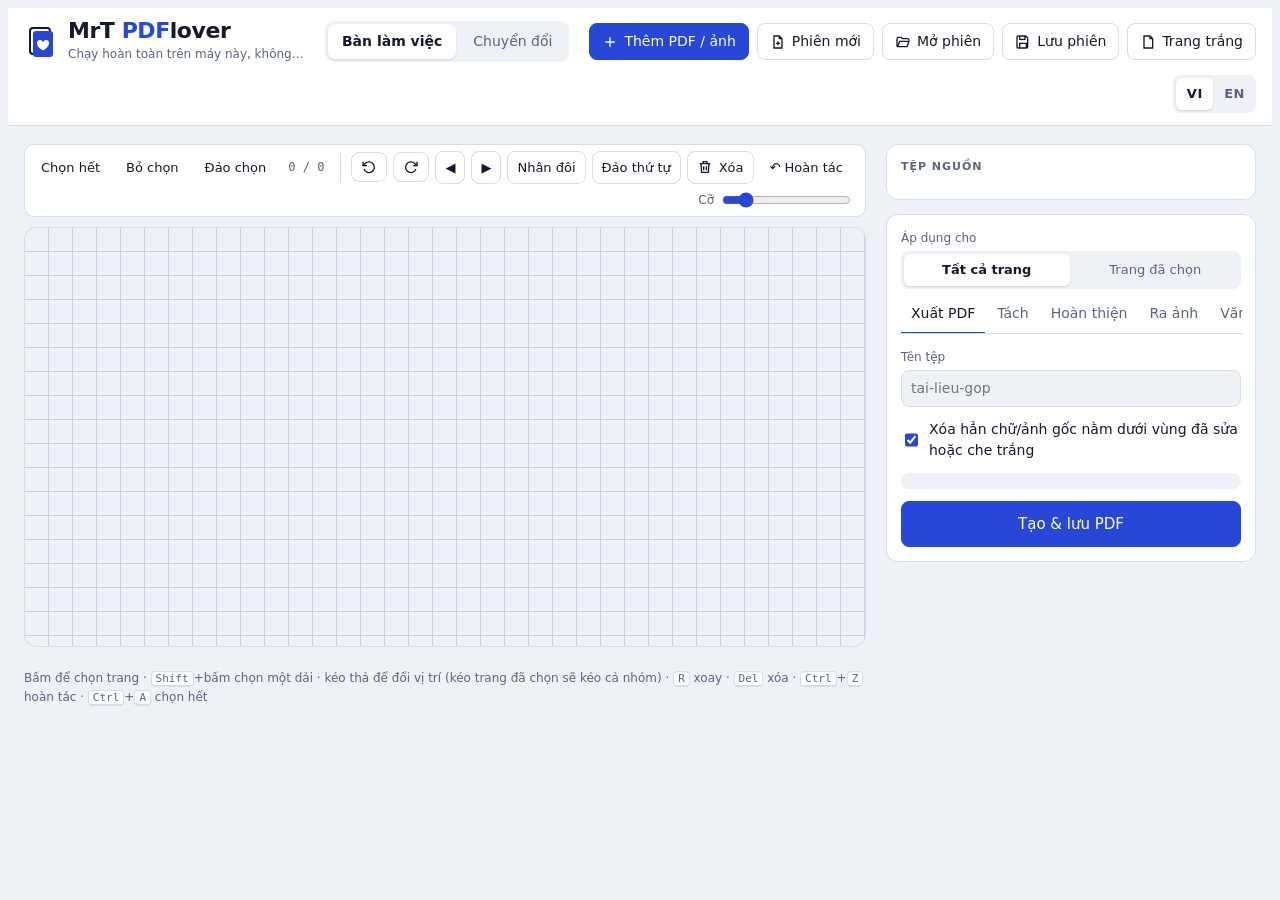
==== src/app.src.html @ eec44288 "1st release" ====
<title>MrT PDFlover</title>
<link rel="stylesheet" href="lib/ui-fonts.css">
<script src="lib/pdf-lib.min.js"></script>
<script src="lib/pdf.min.js"></script>
<script src="lib/pdf.worker.min.js"></script>
<script src="lib/jszip.min.js"></script>
<style>
/* Layout: header bar · "cutting mat" workspace of page sheets (left) · tool panel (right, stacks below on phones) */
:root{
  --paper:#eef1f6; --surface:#ffffff; --ink:#141a2b; --muted:#5b6580; --line:#d6dce8; --mat:#c9d1e0;
  --accent:#2747d6; --accent-ink:#ffffff; --accent-soft:#e3e8fc; --select:#e8960c; --danger:#c3392c; --ok:#1f8a5b;
  --f-display:"Bricolage Grotesque","IBM Plex Sans",system-ui,sans-serif;
  --f-body:"IBM Plex Sans",system-ui,-apple-system,"Segoe UI",Roboto,sans-serif;
  --f-mono:"IBM Plex Mono",ui-monospace,Menlo,Consolas,monospace;
  --cw:160px;
}
@media (prefers-color-scheme: dark){:root:not([data-theme="light"]){
  --paper:#0e1220; --surface:#161c2d; --ink:#e5e9f3; --muted:#8e98b3; --line:#283149; --mat:#222a40;
  --accent:#7f95ff; --accent-ink:#0e1220; --accent-soft:#1f2950; --select:#f4b13e; --danger:#ff7a6b; --ok:#5fd19b; color-scheme:dark}}
:root[data-theme="dark"]{
  --paper:#0e1220; --surface:#161c2d; --ink:#e5e9f3; --muted:#8e98b3; --line:#283149; --mat:#222a40;
  --accent:#7f95ff; --accent-ink:#0e1220; --accent-soft:#1f2950; --select:#f4b13e; --danger:#ff7a6b; --ok:#5fd19b; color-scheme:dark}

*{box-sizing:border-box}
[hidden]{display:none!important}
body{background:var(--paper);color:var(--ink);font-family:var(--f-body);font-size:14px;line-height:1.5}
button,input,select,textarea{font:inherit;color:inherit}
body{-webkit-user-select:none;user-select:none}
input,textarea,[contenteditable]:not([contenteditable="false"]){-webkit-user-select:text;user-select:text}
img,svg{-webkit-user-drag:none}
.lang{display:inline-grid;grid-template-columns:auto auto;flex:none;margin-left:auto}
.lang button{border:0;background:transparent;border-radius:6px;padding:4px 10px;cursor:pointer;font-weight:600;font-size:12px;letter-spacing:.04em;color:var(--muted)}
.vlang{font-size:12px;font-weight:700;letter-spacing:.04em;min-width:34px}
:focus-visible{outline:2px solid var(--accent);outline-offset:2px}

.wrap{padding-left:max(16px,env(safe-area-inset-left,0px));padding-right:max(16px,env(safe-area-inset-right,0px))}
header.top{border-bottom:1px solid var(--line);background:var(--surface)}
header.top .wrap{display:flex;align-items:center;gap:12px 20px;flex-wrap:wrap;padding-block:12px}
.brand{display:flex;align-items:center;gap:10px;margin-right:auto;min-width:0;flex:1 1 200px}
.brand>div{min-width:0}
.brand svg{flex:none}
.brand h1{font-family:var(--f-display);font-weight:800;font-size:22px;letter-spacing:-.02em;margin:0;line-height:1}
.brand h1 span{color:var(--accent)}
.brand small{display:block;white-space:nowrap;overflow:hidden;text-overflow:ellipsis;font-size:12px;color:var(--muted);font-weight:400;letter-spacing:0;margin-top:3px;font-family:var(--f-body)}
.hdr-actions{display:flex;gap:8px;flex-wrap:wrap}

.btn{display:inline-flex;align-items:center;gap:6px;border:1px solid var(--line);background:var(--surface);border-radius:8px;padding:7px 12px;cursor:pointer;font-weight:500;white-space:nowrap}
.btn:hover:not(:disabled){border-color:var(--accent);color:var(--accent)}
.btn:disabled{opacity:.45;cursor:not-allowed}
.btn.primary{background:var(--accent);color:var(--accent-ink);border-color:var(--accent)}
.btn.primary:hover:not(:disabled){color:var(--accent-ink);filter:brightness(1.08)}
#btn-save.dirty{border-color:var(--select)}
#btn-save.dirty::after{content:"";width:7px;height:7px;border-radius:50%;background:var(--select);margin-left:2px}
.btn.big{padding:11px 16px;font-size:15px;width:100%;justify-content:center}
.btn.ghost{border-color:transparent;background:transparent}
.btn.danger:hover:not(:disabled){border-color:var(--danger);color:var(--danger)}
.btn svg{width:16px;height:16px;flex:none}

main.app{display:grid;grid-template-columns:minmax(0,1fr) 370px;gap:20px;padding-block:18px 40px;align-items:start}
@media (max-width:900px){main.app{grid-template-columns:minmax(0,1fr)}}

/* workspace */
.bench{min-width:0;display:flex;flex-direction:column;gap:10px}
.toolbar{display:flex;flex-wrap:wrap;gap:6px;align-items:center;background:var(--surface);border:1px solid var(--line);border-radius:10px;padding:6px}
.toolbar .sep{width:1px;align-self:stretch;background:var(--line);margin:2px 4px}
.toolbar .btn{padding:6px 9px;font-size:13px}
.toolbar .count{font-family:var(--f-mono);font-size:12px;color:var(--muted);padding:0 6px;font-variant-numeric:tabular-nums}
.zoom{display:flex;align-items:center;gap:6px;margin-left:auto;color:var(--muted);font-size:12px;padding-right:6px}
.zoom input{width:90px;accent-color:var(--accent)}

.mat{position:relative;border-radius:12px;border:1px solid var(--line);min-height:420px;padding:16px;
  background-color:var(--paper);
  background-image:linear-gradient(var(--mat) 1px,transparent 1px),linear-gradient(90deg,var(--mat) 1px,transparent 1px);
  background-size:24px 24px;background-position:-1px -1px}
.mat.files-over{outline:3px dashed var(--accent);outline-offset:-8px}
.grid{display:grid;grid-template-columns:repeat(auto-fill,minmax(var(--cw),1fr));gap:14px}

.card{position:relative;background:var(--surface);border:1px solid var(--line);border-radius:10px;padding:6px 6px 4px;cursor:pointer;user-select:none;-webkit-user-select:none;transition:box-shadow .15s,border-color .15s}
.card:hover{border-color:var(--muted)}
.card.sel{border-color:var(--select);box-shadow:0 0 0 2px var(--select)}
.card.dragging{opacity:.35}
.card.drop-before::before,.card.drop-after::after{content:"";position:absolute;top:4px;bottom:4px;width:4px;border-radius:2px;background:var(--accent)}
.card.drop-before::before{left:-10px}.card.drop-after::after{right:-10px}
.sheet{position:relative;aspect-ratio:1;border-radius:6px;background:color-mix(in srgb,var(--paper) 70%,var(--surface));overflow:hidden}
.sheet img{position:absolute;inset:8px;width:calc(100% - 16px);height:calc(100% - 16px);object-fit:contain;filter:drop-shadow(0 1px 3px rgba(10,20,50,.28));transition:transform .2s}
.card.loading .sheet::after{content:"";position:absolute;inset:22% 28%;border-radius:3px;background:var(--line);animation:pulse 1.2s ease-in-out infinite}
@keyframes pulse{50%{opacity:.4}}
.meta{display:flex;align-items:center;justify-content:space-between;gap:6px;padding:5px 2px 1px;font-size:12px}
.pos{font-family:var(--f-mono);font-weight:500;font-variant-numeric:tabular-nums}
.srcref{display:flex;align-items:center;gap:5px;color:var(--muted);font-family:var(--f-mono);font-size:11px;min-width:0}
.srcref i{width:8px;height:8px;border-radius:2px;flex:none}
.rotbadge{font-family:var(--f-mono);font-size:10px;color:var(--accent);margin-left:2px}
.check{position:absolute;bottom:36px;left:10px;width:20px;height:20px;border-radius:5px;border:1.5px solid var(--muted);background:var(--surface);display:grid;place-items:center;opacity:0;transition:opacity .12s}
.card:hover .check,.card.sel .check,.grid.has-sel .check{opacity:1}
.card.sel .check{background:var(--select);border-color:var(--select)}
.card.sel .check::after{content:"";width:9px;height:5px;border:2px solid #fff;border-top:0;border-right:0;transform:translateY(-1px) rotate(-45deg)}
.tools{position:absolute;top:10px;right:10px;display:flex;gap:3px;opacity:0;transition:opacity .12s}
.card:hover .tools,.card:focus-within .tools{opacity:1}
@media (hover:none){.tools{opacity:1}.check{opacity:1}}
.tools button{width:25px;height:25px;border-radius:6px;border:1px solid var(--line);background:var(--surface);display:grid;place-items:center;cursor:pointer;padding:0}
.tools button:hover{color:var(--accent);border-color:var(--accent)}
.tools button.del:hover{color:var(--danger);border-color:var(--danger)}
.tools svg{width:14px;height:14px}

.empty{display:grid;place-items:center;text-align:center;min-height:380px;color:var(--muted)}
.empty h2{font-family:var(--f-display);font-weight:800;color:var(--ink);font-size:24px;margin:10px 0 4px;text-wrap:balance}
.empty p{margin:0 0 14px;max-width:44ch}

.notice{display:flex;gap:10px;align-items:center;flex-wrap:wrap;background:var(--accent-soft);border-radius:10px;padding:8px 12px;font-size:13px}
.notice b{font-weight:600}
.hint{font-size:12px;color:var(--muted)}
.hint kbd{font-family:var(--f-mono);font-size:11px;border:1px solid var(--line);border-bottom-width:2px;border-radius:4px;padding:0 4px;background:var(--surface)}

/* panel */
.panel{position:sticky;top:calc(env(safe-area-inset-top,0px) + 12px);display:flex;flex-direction:column;gap:14px;min-width:0}
@media (max-width:900px){.panel{position:static}}
.box{background:var(--surface);border:1px solid var(--line);border-radius:12px;padding:14px;display:flex;flex-direction:column;gap:10px;min-width:0}
.box h3{margin:0;font-size:11px;letter-spacing:.09em;text-transform:uppercase;color:var(--muted);font-weight:600}
.sources{display:flex;flex-direction:column;gap:6px;max-height:220px;overflow:auto}
.srow{display:flex;align-items:center;gap:8px;font-size:13px;min-width:0}
.srow i{width:10px;height:10px;border-radius:3px;flex:none}
.srow .nm{min-width:0;overflow:hidden;text-overflow:ellipsis;white-space:nowrap;flex:1}
.srow .pc{font-family:var(--f-mono);font-size:11px;color:var(--muted);flex:none}
.tag{font-size:10px;font-weight:600;letter-spacing:.04em;text-transform:uppercase;padding:1px 6px;border-radius:99px;background:var(--accent-soft);color:var(--accent);flex:none}
.tag.lock{background:color-mix(in srgb,var(--select) 22%,transparent);color:var(--ink)}
.srow button{border:0;background:transparent;cursor:pointer;color:var(--muted);padding:2px;border-radius:4px;display:grid}
.srow button:hover{color:var(--danger)}
.srow svg{width:14px;height:14px}

.seg{display:grid;grid-template-columns:1fr 1fr;background:var(--paper);border-radius:8px;padding:3px;gap:3px}
.seg button{border:0;background:transparent;border-radius:6px;padding:6px 8px;cursor:pointer;font-size:13px;color:var(--muted);font-variant-numeric:tabular-nums}
.seg button[aria-pressed="true"]{background:var(--surface);color:var(--ink);font-weight:600;box-shadow:0 1px 2px rgba(0,0,0,.12)}
.seg button:disabled{opacity:.45;cursor:not-allowed}

.tabs{display:flex;gap:2px;border-bottom:1px solid var(--line);overflow-x:auto;margin:-4px -2px 0;padding:0 2px;scrollbar-width:none}
.tabs::-webkit-scrollbar{display:none}
.tabs button{border:0;background:transparent;padding:8px 10px;cursor:pointer;color:var(--muted);font-weight:500;border-bottom:2px solid transparent;margin-bottom:-1px;white-space:nowrap}
.tabs button[aria-selected="true"]{color:var(--ink);border-bottom-color:var(--accent)}
.tabpane{display:flex;flex-direction:column;gap:12px;padding-top:4px}
.field{display:flex;flex-direction:column;gap:4px;min-width:0}
.field>label,.lbl{font-size:12px;color:var(--muted);font-weight:500}
.row{display:flex;gap:10px;flex-wrap:wrap}
.row>.field{flex:1 1 120px}
input[type=text],input[type=number],select,textarea{width:100%;border:1px solid var(--line);border-radius:8px;background:var(--paper);padding:7px 9px;min-width:0}
input[type=range]{accent-color:var(--accent);width:100%}
input[type=color]{width:40px;height:34px;border:1px solid var(--line);border-radius:8px;background:var(--paper);padding:2px;cursor:pointer}
textarea{font-family:var(--f-mono);font-size:12px;min-height:180px;resize:vertical}
.chk{display:flex;align-items:center;gap:8px;font-weight:600;cursor:pointer}
.chk input{width:16px;height:16px;accent-color:var(--accent)}
fieldset{border:1px solid var(--line);border-radius:10px;padding:10px 12px 12px;margin:0;display:flex;flex-direction:column;gap:10px;min-width:0}
fieldset[data-off="true"] .dep{opacity:.45;pointer-events:none}
.radios{display:flex;flex-direction:column;gap:6px}
.radios label{display:flex;gap:8px;align-items:center;cursor:pointer}
.radios input{accent-color:var(--accent)}
.summary{font-size:13px;color:var(--muted);background:var(--paper);border-radius:8px;padding:8px 10px}
.summary b{color:var(--ink);font-weight:600;font-variant-numeric:tabular-nums}
.val{font-family:var(--f-mono);font-size:11px;color:var(--ink);float:right}

.progress{display:flex;flex-direction:column;gap:6px}
.bar{height:6px;border-radius:3px;background:var(--paper);overflow:hidden}
.bar>div{height:100%;width:0;background:var(--accent);transition:width .2s}
.progress span{font-size:12px;color:var(--muted)}

.toast{position:fixed;left:50%;bottom:calc(20px + env(safe-area-inset-bottom,0px));transform:translateX(-50%) translateY(20px);background:var(--ink);color:var(--paper);padding:10px 16px;border-radius:10px;font-size:13px;opacity:0;pointer-events:none;transition:.2s;max-width:calc(100% - 32px);z-index:50}
.toast.show{opacity:1;transform:translateX(-50%) translateY(0)}

.modal{position:fixed;inset:0;background:rgba(8,12,24,.5);display:grid;place-items:center;z-index:40;padding:16px}
.modal form,.modal .mbox{background:var(--surface);border-radius:14px;padding:20px;width:min(380px,100%);display:flex;flex-direction:column;gap:12px;border:1px solid var(--line)}
.modal h2{margin:0;font-family:var(--f-display);font-size:20px}
.modal p{margin:0;color:var(--muted);font-size:13px;overflow-wrap:anywhere}
.err{color:var(--danger);font-size:13px}

/* view switch */
.views{display:flex;background:var(--paper);border-radius:9px;padding:3px;gap:3px}
.views button{border:0;background:transparent;border-radius:7px;padding:7px 14px;cursor:pointer;font-weight:500;color:var(--muted)}
.views button[aria-selected="true"]{background:var(--surface);color:var(--ink);font-weight:600;box-shadow:0 1px 2px rgba(0,0,0,.12)}

/* converter */
.convert{display:grid;grid-template-columns:minmax(0,1fr) minmax(0,420px);gap:20px;padding-block:18px 40px;align-items:start}
@media (max-width:960px){.convert{grid-template-columns:minmax(0,1fr)}}
.hub{display:grid;grid-template-columns:repeat(auto-fit,minmax(240px,1fr));gap:28px;background:var(--surface);border:1px solid var(--line);border-radius:14px;padding:24px 22px}
.hubcol{display:flex;flex-direction:column;gap:4px;min-width:0}
.hubcol h3{margin:0 0 8px;font-size:12px;letter-spacing:.09em;text-transform:uppercase;color:var(--muted);font-weight:600}
.cv-item{display:flex;align-items:center;gap:12px;border:1px solid transparent;background:transparent;border-radius:10px;padding:9px 10px;cursor:pointer;text-align:left}
.cv-item:hover{background:var(--paper)}
.cv-item[aria-current="true"]{background:var(--accent-soft);border-color:var(--accent)}
.cv-item b{display:block;font-weight:600}
.cv-item small{display:block;color:var(--muted);font-size:12px}
.chip{position:relative;flex:none;width:44px;height:44px;border-radius:9px;display:grid;place-items:center;font-family:var(--f-mono);font-size:10px;font-weight:500;letter-spacing:.02em;color:#fff;background:var(--c)}
.chip::after{content:"PDF";position:absolute;right:-6px;bottom:-6px;font-size:8px;background:var(--danger);color:#fff;border-radius:4px;padding:1px 3px;border:2px solid var(--surface)}
.chip.out{background:var(--danger)}
.chip.out::after{content:attr(data-x);background:var(--c)}
.cvbox{position:sticky;top:calc(env(safe-area-inset-top,0px) + 12px)}
@media (max-width:960px){.cvbox{position:static}}
.cvbox h2{margin:0;font-family:var(--f-display);font-weight:800;font-size:22px;letter-spacing:-.01em}
.cvbox p{margin:0}
.drop{border:2px dashed var(--line);border-radius:12px;padding:18px;text-align:center;color:var(--muted);display:flex;flex-direction:column;gap:8px;align-items:center}
.drop.over{border-color:var(--accent);background:var(--accent-soft)}
.flist{display:flex;flex-direction:column;gap:4px;max-height:180px;overflow:auto}
.fitem{display:flex;gap:8px;align-items:center;font-size:13px;background:var(--paper);border-radius:7px;padding:5px 8px;min-width:0}
.fitem span{flex:1;min-width:0;overflow:hidden;text-overflow:ellipsis;white-space:nowrap}
.fitem small{font-family:var(--f-mono);color:var(--muted);flex:none}
.result{display:flex;flex-direction:column;gap:8px;border-radius:10px;padding:12px;background:color-mix(in srgb,var(--ok) 12%,transparent)}
.result b{overflow-wrap:anywhere}
.result .row{gap:8px}
.cv-empty{color:var(--muted);display:flex;flex-direction:column;gap:8px}
.cv-empty h2{color:var(--ink)}
#stage{position:fixed;left:-30000px;top:0;width:auto;pointer-events:none;background:#fff;color:#000}
#stage .xls{border-collapse:collapse;font:13px Calibri,Carlito,Arial,sans-serif;background:#fff;color:#000}
#stage .xls td,#stage .xls th{border:1px solid #9aa3b5;padding:2px 6px;white-space:nowrap;vertical-align:bottom}
#stage .xls.fixed{table-layout:fixed}
#stage .xls.fixed td,#stage .xls.fixed th{padding:0 3px;overflow:hidden;text-overflow:clip;line-height:1.2}
#stage .xls.fixed td.spill{overflow:visible}
#stage .xls td[data-t="n"]{text-align:right}
#stage .xls-name{font:600 14px Calibri,Arial,sans-serif;padding:0 0 6px;color:#000}
textarea.code{min-height:120px}

/* full-page viewer + annotation editor (always dark, like a light table) */
.viewer{position:fixed;inset:0;z-index:45;background:#0b0e17;color:#e5e9f3;display:flex;flex-direction:column;
  padding-top:env(safe-area-inset-top,0px);padding-bottom:env(safe-area-inset-bottom,0px)}
.vbar{display:flex;justify-content:space-between;align-items:center;gap:8px;flex-wrap:wrap;padding:7px max(12px,env(safe-area-inset-right,0px)) 7px max(12px,env(safe-area-inset-left,0px));background:#141a2a;border-bottom:1px solid #262f47}
.vgroup{display:flex;align-items:center;gap:4px;flex-wrap:wrap;min-width:0}
.vbtn{min-width:32px;height:32px;border-radius:8px;border:1px solid #2c3550;background:#1b2236;color:#e5e9f3;display:inline-grid;place-items:center;cursor:pointer;padding:0 8px;font:500 13px var(--f-body)}
.vbtn:hover:not(:disabled){border-color:#7f95ff;color:#fff}
.vbtn:disabled{opacity:.35;cursor:not-allowed}
.vbtn svg{width:16px;height:16px}
.vbtn[aria-pressed="true"]{background:#2a3352;border-color:#7f95ff}
#v-sel[aria-pressed="true"]{background:#f4b13e;border-color:#f4b13e;color:#141a2b}
.vdel:hover:not(:disabled){border-color:#ff7a6b!important;color:#ff7a6b!important}
.vzoom{min-width:62px;font-family:var(--f-mono);font-variant-numeric:tabular-nums}
.vinfo{font-family:var(--f-mono);font-size:13px;padding:0 6px;font-variant-numeric:tabular-nums}
.vsrc{font-size:12px;color:#8e98b3;padding-left:6px;max-width:30ch;overflow:hidden;text-overflow:ellipsis;white-space:nowrap}
.vsep{width:1px;height:22px;background:#2c3550;margin:0 4px}

.ribbon{display:flex;align-items:center;gap:6px;padding:5px max(10px,env(safe-area-inset-right,0px)) 5px max(10px,env(safe-area-inset-left,0px));background:#11162a;border-bottom:1px solid #262f47;overflow-x:auto;scrollbar-width:thin}
.rgroup{display:flex;align-items:center;gap:2px;flex:none}
.rgroup.props{gap:0;flex:1 0 auto}
.rsep{width:1px;align-self:stretch;background:#262f47;margin:4px 4px}
.tool{display:flex;flex-direction:column;align-items:center;gap:1px;min-width:50px;padding:4px 5px 3px;border-radius:8px;border:1px solid transparent;background:transparent;color:#c9d1e6;font:500 10.5px var(--f-body);cursor:pointer;white-space:nowrap}
.tool svg{width:21px;height:21px}
.tool:hover{background:#1b2236;color:#fff}
.tool[aria-pressed="true"]{background:#26305a;border-color:#7f95ff;color:#fff}
.pgrp{display:flex;align-items:center;gap:5px;padding:0 9px;border-left:1px solid #262f47;height:40px}
.pgrp[hidden]{display:none!important}
.plbl{font-size:11px;color:#8e98b3;white-space:nowrap}
.pval{font:11px var(--f-mono);color:#c9d1e6;min-width:30px}
.swatches{display:flex;gap:3px}
.sw{width:18px;height:18px;border-radius:4px;border:1px solid #47526f;cursor:pointer;padding:0;flex:none}
.sw[aria-pressed="true"]{outline:2px solid #fff;outline-offset:1px}
.sw.none{background:linear-gradient(to top right,transparent 44%,#ff7a6b 45%,#ff7a6b 55%,transparent 56%),#1b2236}
.ribbon input[type=color]{width:24px;height:22px;padding:0 1px;border:1px solid #47526f;border-radius:5px;background:#1b2236;cursor:pointer}
.ribbon select{width:auto;background:#1b2236;color:#e5e9f3;border:1px solid #2c3550;border-radius:6px;padding:3px 4px;font-size:12px}
.ribbon input[type=range]{width:80px;accent-color:#7f95ff}
.tbtn{width:28px;height:28px;border-radius:6px;border:1px solid transparent;background:transparent;color:#d6dcec;display:grid;place-items:center;cursor:pointer;padding:0;font-size:14px}
.tbtn svg{width:16px;height:16px}
.tbtn:hover:not(:disabled){background:#1b2236;border-color:#2c3550;color:#fff}
.tbtn[aria-pressed="true"]{background:#26305a;border-color:#7f95ff;color:#fff}
.tbtn:disabled{opacity:.3;cursor:not-allowed}

.vbody{flex:1;display:flex;min-height:0}
.vside{width:168px;flex:none;overflow-y:auto;background:#10141f;border-right:1px solid #262f47;padding:10px 8px;scrollbar-width:thin}
.vside[hidden]{display:none!important}
.vlist{display:flex;flex-direction:column;gap:4px}
.vt{display:flex;gap:6px;align-items:flex-start;padding:5px 4px;border-radius:8px;cursor:pointer;position:relative;border:0;background:transparent;color:inherit;text-align:left}
.vt:hover .vt-sheet{border-color:#47526f}
.vt-n{font:500 11px var(--f-mono);color:#8e98b3;width:22px;text-align:right;padding-top:2px;flex:none;font-variant-numeric:tabular-nums}
.vt[aria-current="true"] .vt-n{color:#f4b13e}
.vt-sheet{position:relative;width:118px;aspect-ratio:1;border-radius:6px;border:2px solid #1f2740;background:#161c2d;overflow:hidden;flex:none}
.vt[aria-current="true"] .vt-sheet{border-color:#f4b13e}
.vt-sheet img{position:absolute;inset:5px;width:calc(100% - 10px);height:calc(100% - 10px);object-fit:contain;filter:drop-shadow(0 1px 2px rgba(0,0,0,.5))}
.vt-badge{position:absolute;right:4px;bottom:4px;width:14px;height:14px;border-radius:4px;background:#f4b13e}
.vt.drop-before::before,.vt.drop-after::after{content:"";position:absolute;left:28px;right:4px;height:3px;border-radius:2px;background:#7f95ff}
.vt.drop-before::before{top:-3px}.vt.drop-after::after{bottom:-3px}
.vt.dragging{opacity:.35}

.vstage{flex:1;min-width:0;overflow:auto;display:flex;padding:24px;
  background-image:radial-gradient(#1c2438 1px,transparent 1px);background-size:22px 22px;cursor:grab}
.vstage.dragging,.vpage.panning,.vpage.panning *{cursor:grabbing!important}
.vpage{position:relative;margin:auto;flex:none;background:#fff;box-shadow:0 10px 40px rgba(0,0,0,.55);line-height:0;touch-action:none}
.vraster{position:absolute;inset:0}
.vraster canvas,.vraster img{display:block;width:100%;height:100%}
.vpage.loading .vraster::after{content:"Đang dựng trang…";position:absolute;inset:0;display:grid;place-items:center;font:13px var(--f-body);color:#5b6580;line-height:1.4}
.vlayer{position:absolute;inset:0;width:100%;height:100%;overflow:visible}
.vlayer.hl{mix-blend-mode:multiply;pointer-events:none}
.vlayer.ui{pointer-events:none}
.vlayer.cov{pointer-events:none}
.vpage.t-edit{cursor:pointer}
.ribbon .tbtn.wide2{width:auto;padding:0 10px;font-size:12px;border-color:#2c3550;background:#1b2236}
.vlayer.ui [data-h]{pointer-events:all}
.vpage.t-select{cursor:default}
.vpage.t-select [data-id]{cursor:move}
.vpage.t-text{cursor:text}
.vpage.t-draw{cursor:crosshair}
.vpage.t-draw [data-id],.vpage.t-text [data-id]:not([data-type=text]){pointer-events:none}
[data-h="nw"],[data-h="se"]{cursor:nwse-resize}[data-h="ne"],[data-h="sw"]{cursor:nesw-resize}
[data-h="n"],[data-h="s"]{cursor:ns-resize}[data-h="e"],[data-h="w"]{cursor:ew-resize}[data-h="p1"],[data-h="p2"]{cursor:crosshair}
.vta{position:absolute;z-index:3;margin:0;border:1px dashed #7f95ff;outline:none;resize:none;overflow:hidden;background:transparent;line-height:1.25;font-family:"PDFL Sans","DejaVu Sans",sans-serif;white-space:pre-wrap;overflow-wrap:break-word;word-break:normal;box-sizing:border-box;min-height:0;min-width:0;border-radius:0}
.vlayers{width:250px;flex:none;display:flex;flex-direction:column;background:#10141f;border-left:1px solid #262f47;min-height:0}
.vlayers[hidden]{display:none!important}
.vl-head{display:flex;justify-content:space-between;align-items:center;padding:10px 12px 6px;font-size:11px;letter-spacing:.08em;text-transform:uppercase;color:#8e98b3;font-weight:600}
.vl-head b{font:500 11px var(--f-mono);color:#e5e9f3;background:#1b2236;border-radius:99px;padding:1px 8px;letter-spacing:0}
.vl-tools{display:flex;align-items:center;gap:1px;padding:2px 8px 8px;border-bottom:1px solid #262f47;flex-wrap:wrap}
.vl-sep{width:1px;height:18px;background:#262f47;margin:0 3px}
.vl-tools .tbtn{width:25px;height:27px}.vl-tools .tbtn svg{width:15px;height:15px}
.vl-list{flex:1;overflow-y:auto;padding:6px;display:flex;flex-direction:column;gap:2px;scrollbar-width:thin}
.vl-row{position:relative;display:flex;align-items:center;gap:7px;padding:5px 4px 5px 6px;border-radius:7px;border:1px solid transparent;cursor:pointer;font-size:12.5px;color:#d6dcec;min-width:0;flex:none}
.vl-row:hover{background:#171d2e}
.vl-row[aria-selected="true"]{background:#26305a;border-color:#7f95ff;color:#fff}
.vl-row.off .vl-name,.vl-row.off .vl-ic,.vl-row.off .vl-sw{opacity:.4}
.vl-row.dragging{opacity:.35}
.vl-row.drop-before::before,.vl-row.drop-after::after{content:"";position:absolute;left:6px;right:6px;height:2px;border-radius:2px;background:#7f95ff}
.vl-row.drop-before::before{top:-2px}.vl-row.drop-after::after{bottom:-2px}
.vl-ic{display:grid;place-items:center;flex:none;color:#aab4cf}.vl-ic svg{width:16px;height:16px}
.vl-sw{width:10px;height:10px;border-radius:3px;flex:none;border:1px solid #47526f}
.vl-sw.img{background:linear-gradient(135deg,#7f95ff,#1f8a5b)}
.vl-name{flex:1;min-width:0;overflow:hidden;text-overflow:ellipsis;white-space:nowrap}
.vl-rename{flex:1;min-width:0;background:#0b0e17;color:#fff;border:1px solid #7f95ff;border-radius:5px;padding:2px 5px;font-size:12.5px;width:auto}
.vl-btn{width:24px;height:24px;flex:none;border:0;border-radius:5px;background:transparent;color:#6d7794;display:grid;place-items:center;cursor:pointer;padding:0;opacity:0}
.vl-row:hover .vl-btn,.vl-row[aria-selected="true"] .vl-btn,.vl-btn[aria-pressed="true"],.vl-btn:focus-visible{opacity:1}
.vl-btn[aria-pressed="true"]{color:#f4b13e}
.vl-btn:hover{background:#1b2236;color:#fff}
.vl-btn svg{width:15px;height:15px}
.vl-empty,.vl-foot{margin:0;padding:10px 14px;font-size:11.5px;line-height:1.5;color:#6d7794}
.vl-foot{border-top:1px solid #262f47}
@media (hover:none){.vl-btn{opacity:1}}
@media (max-width:900px){.vlayers{position:absolute;right:0;top:0;bottom:0;z-index:4;box-shadow:-8px 0 24px rgba(0,0,0,.5)}.vbody{position:relative}}
.vbody{position:relative}
.vtip{position:absolute;top:10px;left:50%;transform:translateX(-50%);z-index:5;background:rgba(17,22,42,.94);border:1px solid #2c3550;color:#e5e9f3;font-size:12px;line-height:1.4;padding:6px 12px;border-radius:8px;pointer-events:none;white-space:nowrap;max-width:min(92%,900px);overflow:hidden;text-overflow:ellipsis;box-shadow:0 4px 16px rgba(0,0,0,.35)}
.vtip b{color:#f4b13e;font-weight:600}
.rcol{display:flex;flex-direction:column;gap:3px;margin-left:4px}
.ribbon .tbtn.wide{width:auto;height:20px;padding:0 8px;font:500 11px var(--f-mono);white-space:nowrap;border-color:#2c3550;background:#1b2236}
.ribbon .tbtn.wide.unset{border-color:#f4b13e;color:#f4b13e}
#v-snap[aria-pressed="true"]{background:#2b3a1f;border-color:#5fd19b;color:#bff0d6}
.ribbon input.pin{background:#1b2236;color:#fff;border:1px solid #2c3550;border-radius:6px;padding:3px 6px;width:auto;font:12px var(--f-mono)}
.vmodal{z-index:60}
#ask-modal .mbox{width:min(500px,100%)}
#ask-btns{flex-wrap:wrap}
.vmodal .mbox{max-height:calc(100vh - 32px);overflow:auto}
.vmodal .mbox p{color:var(--muted);font-size:13px}
.vhint{font-size:11px;color:#6d7794;text-align:center;padding:5px 12px}
@media (max-width:760px){.vhint{display:none}.vsrc{display:none}.vside{width:110px}.vt-sheet{width:72px}.vt-n{width:16px}}

@media (prefers-reduced-motion:reduce){*{transition:none!important;animation:none!important}}
</style>

<header class="top"><div class="wrap">
  <div class="brand">
    <svg width="34" height="34" viewBox="0 0 34 34" aria-hidden="true"><rect x="6" y="3" width="20" height="26" rx="3" fill="var(--surface)" stroke="var(--ink)" stroke-width="2"/><rect x="9" y="6" width="20" height="26" rx="3" fill="var(--accent)"/><path d="M19 25.5c-4-2.6-6-4.6-6-7a3 3 0 0 1 6-1 3 3 0 0 1 6 1c0 2.4-2 4.4-6 7z" fill="var(--accent-ink)"/></svg>
    <div><h1>MrT <span>PDF</span>lover</h1><small>Chạy hoàn toàn trên máy này, không cần mạng. Tệp không rời khỏi máy bạn.</small></div>
  </div>
  <nav class="views" role="tablist" aria-label="Chế độ">
    <button role="tab" data-view="bench" aria-selected="true">Bàn làm việc</button>
    <button role="tab" data-view="convert" aria-selected="false">Chuyển đổi</button>
  </nav>
  <div class="hdr-actions" id="bench-actions">
    <input type="file" id="file-input" multiple accept="application/pdf,.pdf,image/*,.plt" hidden>
    <button class="btn primary" id="btn-add"><svg viewBox="0 0 24 24" fill="none" stroke="currentColor" stroke-width="2"><path d="M12 5v14M5 12h14"/></svg>Thêm PDF / ảnh</button>
    <input type="file" id="plt-input" accept=".plt,.zip" hidden>
    <button class="btn" id="btn-new" title="Bắt đầu phiên làm việc mới (bàn làm việc trống)"><svg viewBox="0 0 24 24" fill="none" stroke="currentColor" stroke-width="2"><path d="M6 3h8l4 4v14H6z"/><path d="M14 3v4h4M12 11v6M9 14h6"/></svg>Phiên mới</button>
    <button class="btn" id="btn-open" title="Mở phiên làm việc đã lưu (.plt) · Ctrl+O"><svg viewBox="0 0 24 24" fill="none" stroke="currentColor" stroke-width="2"><path d="M3 7a2 2 0 0 1 2-2h4l2 2h8a2 2 0 0 1 2 2v1"/><path d="M3 7v11a1 1 0 0 0 1 1h14l3-8H7l-3 8"/></svg>Mở phiên</button>
    <button class="btn" id="btn-save" title="Lưu phiên làm việc thành tệp .plt để mở lại sau · Ctrl+S"><svg viewBox="0 0 24 24" fill="none" stroke="currentColor" stroke-width="2"><path d="M5 3h11l3 3v13a2 2 0 0 1-2 2H5a2 2 0 0 1-2-2V5a2 2 0 0 1 2-2z"/><path d="M7 3v5h8V3M7 21v-7h10v7"/></svg>Lưu phiên</button>
    <button class="btn" id="btn-blank"><svg viewBox="0 0 24 24" fill="none" stroke="currentColor" stroke-width="2"><path d="M6 3h9l4 4v14H6z"/><path d="M15 3v4h4"/></svg>Trang trắng</button>
  </div>
  <div class="seg lang" role="group" aria-label="Ngôn ngữ" title="Chọn ngôn ngữ giao diện" data-noi18n><button type="button" data-lang="vi" aria-pressed="true">VI</button><button type="button" data-lang="en" aria-pressed="false">EN</button></div>
</div></header>

<main class="app wrap" id="view-bench">
  <section class="bench" aria-label="Bàn làm việc">
    <div class="toolbar" id="toolbar">
      <button class="btn ghost" id="t-all">Chọn hết</button>
      <button class="btn ghost" id="t-none">Bỏ chọn</button>
      <button class="btn ghost" id="t-inv">Đảo chọn</button>
      <span class="count" id="t-count">0 / 0</span>
      <span class="sep"></span>
      <button class="btn" id="t-rl" title="Xoay trái (Shift+R)"><svg viewBox="0 0 24 24" fill="none" stroke="currentColor" stroke-width="2"><path d="M3 4v6h6"/><path d="M4.5 15a8 8 0 1 0 1.9-8.3L3 10"/></svg></button>
      <button class="btn" id="t-rr" title="Xoay phải (R)"><svg viewBox="0 0 24 24" fill="none" stroke="currentColor" stroke-width="2"><path d="M21 4v6h-6"/><path d="M19.5 15a8 8 0 1 1-1.9-8.3L21 10"/></svg></button>
      <button class="btn" id="t-left" title="Lùi về trước">◀</button>
      <button class="btn" id="t-right" title="Đẩy ra sau">▶</button>
      <button class="btn" id="t-dup">Nhân đôi</button>
      <button class="btn" id="t-rev">Đảo thứ tự</button>
      <button class="btn danger" id="t-del" title="Xóa (Delete)"><svg viewBox="0 0 24 24" fill="none" stroke="currentColor" stroke-width="2"><path d="M4 7h16M10 11v6M14 11v6M6 7l1 13h10l1-13M9 7V4h6v3"/></svg>Xóa</button>
      <button class="btn ghost" id="t-undo" title="Hoàn tác (Ctrl+Z)">↶ Hoàn tác</button>
      <label class="zoom" for="zoom">Cỡ<input type="range" id="zoom" min="140" max="280" value="160"></label>
    </div>
    <div class="notice" id="sample-note" hidden><span class="tag">Mẫu</span><span>Đang hiển thị <b>tệp mẫu</b> để bạn thử. Khi bạn thêm tệp của mình, tệp mẫu sẽ tự gỡ.</span></div>
    <div class="mat" id="mat">
      <div class="grid" id="grid" role="listbox" aria-multiselectable="true" aria-label="Các trang"></div>
      <div class="empty" id="empty" hidden>
        <div>
          <svg width="56" height="56" viewBox="0 0 24 24" fill="none" stroke="currentColor" stroke-width="1.4"><path d="M6 3h9l4 4v14H6z"/><path d="M15 3v4h4M12 10v7M9 14l3 3 3-3"/></svg>
          <h2>Thả PDF hoặc ảnh vào đây</h2>
          <p>Gộp nhiều tệp, kéo thả để sắp xếp trang, xoay, xóa, tách, đánh số trang, đóng dấu chìm, nén, xuất ảnh hoặc trích văn bản.</p>
          <button class="btn primary" id="btn-add2">Chọn tệp</button>
        </div>
      </div>
    </div>
    <p class="hint">Bấm để chọn trang · <kbd>Shift</kbd>+bấm chọn một dải · kéo thả để đổi vị trí (kéo trang đã chọn sẽ kéo cả nhóm) · <kbd>R</kbd> xoay · <kbd>Del</kbd> xóa · <kbd>Ctrl</kbd>+<kbd>Z</kbd> hoàn tác · <kbd>Ctrl</kbd>+<kbd>A</kbd> chọn hết</p>
  </section>

  <aside class="panel" aria-label="Công cụ">
    <div class="box">
      <h3>Tệp nguồn</h3>
      <div class="sources" id="sources"></div>
    </div>

    <div class="box">
      <div class="field"><span class="lbl">Áp dụng cho</span>
        <div class="seg" id="scope">
          <button type="button" data-scope="all" aria-pressed="true" id="sc-all">Tất cả trang</button>
          <button type="button" data-scope="sel" aria-pressed="false" id="sc-sel">Trang đã chọn</button>
        </div>
      </div>
      <div class="tabs" role="tablist" id="tabs">
        <button role="tab" aria-selected="true" data-tab="export">Xuất PDF</button>
        <button role="tab" aria-selected="false" data-tab="split">Tách</button>
        <button role="tab" aria-selected="false" data-tab="finish">Hoàn thiện</button>
        <button role="tab" aria-selected="false" data-tab="img">Ra ảnh</button>
        <button role="tab" aria-selected="false" data-tab="text">Văn bản</button>
        <button role="tab" aria-selected="false" data-tab="ocr">OCR</button>
      </div>

      <div class="tabpane" data-pane="export">
        <div class="field"><label for="out-name">Tên tệp</label><input type="text" id="out-name" placeholder="tai-lieu-gop"></div>
        <label class="chk" style="font-weight:500"><input type="checkbox" id="purge" checked> Xóa hẳn chữ/ảnh gốc nằm dưới vùng đã sửa hoặc che trắng</label>
        <div class="summary" id="exp-summary"></div>
        <button class="btn primary big act" id="do-export">Tạo &amp; lưu PDF</button>
      </div>

      <div class="tabpane" data-pane="split" hidden>
        <div class="radios" id="split-mode">
          <label><input type="radio" name="split" value="each" id="sp-each" checked> Mỗi trang một tệp</label>
          <label><input type="radio" name="split" value="every" id="sp-every"> Cứ mỗi <input type="number" id="sp-n" min="1" value="2" style="width:64px;padding:3px 6px"> trang một tệp</label>
          <label><input type="radio" name="split" value="ranges" id="sp-ranges"> Theo khoảng trang</label>
        </div>
        <div class="field"><label for="sp-text">Khoảng trang (theo thứ tự trên bàn)</label><input type="text" id="sp-text" value="1-2, 3, 4-" spellcheck="false"></div>
        <div class="summary" id="split-summary"></div>
        <button class="btn primary big act" id="do-split">Tách &amp; lưu (.zip)</button>
      </div>

      <div class="tabpane" data-pane="finish" hidden>
        <p class="hint" style="margin:0">Các thiết lập này áp dụng cho mọi tệp PDF xuất ra (cả khi tách).</p>
        <fieldset id="fs-num" data-off="true">
          <label class="chk"><input type="checkbox" id="num-on"> Đánh số trang</label>
          <div class="row dep">
            <div class="field"><label for="num-fmt">Kiểu</label>
              <select id="num-fmt"><option value="{n}">1</option><option value="{n} / {total}" selected>1 / 12</option><option value="Trang {n}">Trang 1</option><option value="Trang {n}/{total}">Trang 1/12</option><option value="Page {n} of {total}">Page 1 of 12</option><option value="- {n} -">- 1 -</option></select></div>
            <div class="field"><label for="num-pos">Vị trí</label>
              <select id="num-pos"><option value="bc">Dưới giữa</option><option value="br" selected>Dưới phải</option><option value="bl">Dưới trái</option><option value="tc">Trên giữa</option><option value="tr">Trên phải</option></select></div>
          </div>
          <div class="row dep">
            <div class="field"><label for="num-size">Cỡ chữ (pt)</label><input type="number" id="num-size" value="10" min="6" max="36"></div>
            <div class="field"><label for="num-start">Bắt đầu từ</label><input type="number" id="num-start" value="1" min="0"></div>
          </div>
        </fieldset>
        <fieldset id="fs-wm" data-off="true">
          <label class="chk"><input type="checkbox" id="wm-on"> Đóng dấu chìm (watermark)</label>
          <div class="row dep">
            <div class="field" style="flex:3 1 160px"><label for="wm-text">Nội dung</label><input type="text" id="wm-text" value="BẢN NHÁP"></div>
            <div class="field" style="flex:0 0 auto"><label for="wm-color">Màu</label><input type="color" id="wm-color" value="#c3392c"></div>
          </div>
          <div class="row dep">
            <div class="field"><label for="wm-angle">Góc</label><select id="wm-angle"><option value="45" selected>Chéo 45°</option><option value="0">Ngang</option><option value="-45">Chéo −45°</option></select></div>
            <div class="field"><label for="wm-op">Độ đậm <span class="val" id="wm-op-v">18%</span></label><input type="range" id="wm-op" min="5" max="70" value="18"></div>
          </div>
          <div class="field dep"><label for="wm-scale">Độ rộng so với cạnh ngắn <span class="val" id="wm-scale-v">80%</span></label><input type="range" id="wm-scale" min="25" max="110" value="80"></div>
        </fieldset>
        <fieldset id="fs-comp" data-off="true">
          <label class="chk"><input type="checkbox" id="comp-on"> Nén mạnh (chuyển trang thành ảnh JPEG)</label>
          <p class="hint dep" style="margin:0">Giảm dung lượng đáng kể với bản scan. Văn bản sẽ không còn chọn/tìm được.</p>
          <div class="row dep">
            <div class="field"><label for="comp-dpi">Độ phân giải</label><select id="comp-dpi"><option value="72">72 dpi (rất nhẹ)</option><option value="110" selected>110 dpi (màn hình)</option><option value="150">150 dpi (in thường)</option><option value="220">220 dpi (in đẹp)</option></select></div>
            <div class="field"><label for="comp-q">Chất lượng <span class="val" id="comp-q-v">70%</span></label><input type="range" id="comp-q" min="35" max="95" value="70"></div>
          </div>
        </fieldset>
        <fieldset>
          <div class="field"><label for="img-fit">Trang tạo từ ảnh</label><select id="img-fit"><option value="a4" selected>Đặt vào khổ A4 (tự xoay ngang/dọc)</option><option value="fit">Khổ trang bằng kích thước ảnh</option></select></div>
        </fieldset>
        <fieldset>
          <span class="lbl" style="font-weight:600;color:var(--ink)">Thông tin tài liệu</span>
          <div class="row"><div class="field"><label for="m-title">Tiêu đề</label><input type="text" id="m-title"></div><div class="field"><label for="m-author">Tác giả</label><input type="text" id="m-author"></div></div>
          <div class="row"><div class="field"><label for="m-subject">Chủ đề</label><input type="text" id="m-subject"></div><div class="field"><label for="m-kw">Từ khóa</label><input type="text" id="m-kw" placeholder="cách nhau bởi dấu phẩy"></div></div>
        </fieldset>
      </div>

      <div class="tabpane" data-pane="img" hidden>
        <div class="row">
          <div class="field"><label for="im-fmt">Định dạng</label><select id="im-fmt"><option value="png">PNG (sắc nét)</option><option value="jpg">JPG (nhẹ)</option></select></div>
          <div class="field"><label for="im-dpi">Độ phân giải</label><select id="im-dpi"><option value="96">96 dpi</option><option value="150" selected>150 dpi</option><option value="300">300 dpi</option></select></div>
        </div>
        <div class="summary" id="img-summary"></div>
        <button class="btn primary big act" id="do-img">Xuất ảnh</button>
      </div>

      <div class="tabpane" data-pane="text" hidden>
        <button class="btn primary big act" id="do-text">Trích văn bản</button>
        <textarea id="text-out" placeholder="Văn bản trích ra sẽ hiện ở đây. Bản scan (ảnh) không có lớp chữ nên sẽ trống." spellcheck="false"></textarea>
        <div class="row"><button class="btn" id="text-copy" disabled>Sao chép</button><button class="btn" id="text-save" disabled>Lưu .txt</button></div>
      </div>

      <div class="tabpane" data-pane="ocr" hidden>
        <p class="hint" style="margin:0">Nhận dạng ngay trên máy, không cần mạng, tệp không rời máy. Tạo được <b>PDF có lớp chữ</b> để tìm kiếm và bôi đen.</p>
        <div class="row" id="ocr-local-opts">
          <div class="field"><span class="lbl">Ngôn ngữ trên trang</span>
            <label class="chk" style="font-weight:500"><input type="checkbox" id="ocr-vie" checked> Tiếng Việt</label>
            <label class="chk" style="font-weight:500"><input type="checkbox" id="ocr-eng" checked> English</label>
          </div>
          <div class="field"><label for="ocr-dpi">Độ phân giải quét</label><select id="ocr-dpi"><option value="200">200 dpi (nhanh)</option><option value="300" selected>300 dpi (chuẩn)</option></select></div>
        </div>
        <label class="chk" style="font-weight:500"><input type="checkbox" id="ocr-skip" checked> Bỏ qua trang đã có sẵn lớp chữ</label>
        <div class="summary" id="ocr-summary"></div>
        <button class="btn primary big act" id="do-ocr">Chạy OCR</button>
        <textarea id="ocr-out" placeholder="Kết quả nhận dạng sẽ hiện ở đây, từng trang một." spellcheck="false"></textarea>
        <div class="row">
          <button class="btn" id="ocr-copy" disabled>Sao chép</button>
          <button class="btn" id="ocr-txt" disabled>Lưu .txt</button>
          <button class="btn primary" id="ocr-pdf" disabled title="PDF giữ nguyên hình trang, thêm lớp chữ vô hình để tìm kiếm và bôi đen">Lưu PDF tìm kiếm được</button>
        </div>
      </div>

      <div class="progress" id="progress" hidden><div class="bar"><div id="bar"></div></div><div class="row" style="align-items:center;justify-content:space-between"><span id="prog-text">Đang xử lý…</span><button class="btn" id="cancel" hidden>Dừng</button></div></div>
    </div>
  </aside>
</main>

<main class="wrap convert" id="view-convert" hidden>
  <div class="hub" id="hub">
    <div class="hubcol">
      <h3>Chuyển sang PDF</h3>
      <button class="cv-item" data-cv="img2pdf"><span class="chip" style="--c:#d39412">JPG</span><span><b>Ảnh sang PDF</b><small>JPG, PNG, WebP, GIF</small></span></button>
      <button class="cv-item" data-cv="word2pdf"><span class="chip" style="--c:#2b5cd6">DOCX</span><span><b>Word sang PDF</b><small>.docx</small></span></button>
      <button class="cv-item" data-cv="ppt2pdf"><span class="chip" style="--c:#d4572a">PPTX</span><span><b>PowerPoint sang PDF</b><small>.pptx</small></span></button>
      <button class="cv-item" data-cv="xls2pdf"><span class="chip" style="--c:#1f8a5b">XLSX</span><span><b>Excel sang PDF</b><small>.xlsx, .xls, .csv, .ods</small></span></button>
      <button class="cv-item" data-cv="html2pdf"><span class="chip" style="--c:#8a49c2">HTML</span><span><b>HTML sang PDF</b><small>tệp .html hoặc dán mã</small></span></button>
    </div>
    <div class="hubcol">
      <h3>Chuyển từ PDF</h3>
      <button class="cv-item" data-cv="pdf2img"><span class="chip out" style="--c:#d39412" data-x="JPG">PDF</span><span><b>PDF sang ảnh</b><small>JPG hoặc PNG</small></span></button>
      <button class="cv-item" data-cv="pdf2word"><span class="chip out" style="--c:#2b5cd6" data-x="DOCX">PDF</span><span><b>PDF sang Word</b><small>sửa được chữ</small></span></button>
      <button class="cv-item" data-cv="pdf2ppt"><span class="chip out" style="--c:#d4572a" data-x="PPTX">PDF</span><span><b>PDF sang PowerPoint</b><small>mỗi trang một slide</small></span></button>
      <button class="cv-item" data-cv="pdf2xls"><span class="chip out" style="--c:#1f8a5b" data-x="XLSX">PDF</span><span><b>PDF sang Excel</b><small>nhận dạng bảng</small></span></button>
      <button class="cv-item" data-cv="pdf2pdfa"><span class="chip out" style="--c:#31477a" data-x="PDF/A">PDF</span><span><b>PDF sang PDF/A</b><small>chuẩn lưu trữ PDF/A-2b</small></span></button>
    </div>
  </div>
  <section class="box cvbox" id="cv" aria-live="polite"></section>
  <div id="stage" aria-hidden="true"></div>
</main>

<div class="modal" id="ask-modal" hidden>
  <div class="mbox" role="alertdialog" aria-modal="true" aria-labelledby="ask-title" aria-describedby="ask-desc">
    <h2 id="ask-title"></h2>
    <p id="ask-desc"></p>
    <div class="row" id="ask-btns"></div>
  </div>
</div>
<div class="modal" id="plt-modal" hidden>
  <div class="mbox" role="dialog" aria-modal="true" aria-labelledby="plt-title">
    <h2 id="plt-title">Mở phiên làm việc</h2>
    <p id="plt-desc"></p>
    <div class="row"><button type="button" class="btn primary" data-m="replace">Thay phiên hiện tại</button><button type="button" class="btn" data-m="merge">Gộp vào cuối</button><button type="button" class="btn ghost" data-m="">Hủy</button></div>
  </div>
</div>
<div class="modal" id="pw-modal" hidden>
  <form id="pw-form">
    <h2>Tệp có mật khẩu</h2>
    <p id="pw-name"></p>
    <div class="field"><label for="pw-input">Mật khẩu mở tệp</label><input type="text" id="pw-input" autocomplete="off" spellcheck="false"></div>
    <div class="err" id="pw-err" hidden>Sai mật khẩu, thử lại.</div>
    <p>Sau khi mở, bản xuất ra sẽ không còn mật khẩu (trang được chuyển thành ảnh).</p>
    <div class="row"><button type="submit" class="btn primary">Mở khóa</button><button type="button" class="btn" id="pw-cancel">Bỏ qua tệp này</button></div>
  </form>
</div>
<div class="viewer" id="viewer" hidden role="dialog" aria-modal="true" aria-label="Xem và chú thích trang">
  <div class="vbar">
    <div class="vgroup">
      <button class="vbtn" id="v-sidebtn" title="Ẩn/hiện danh sách trang" aria-label="Danh sách trang" aria-pressed="true"><svg viewBox="0 0 24 24" fill="none" stroke="currentColor" stroke-width="2"><rect x="3" y="4" width="18" height="16" rx="2"/><path d="M9 4v16"/></svg></button>
      <button class="vbtn" id="v-prev" title="Trang trước (PageUp)" aria-label="Trang trước"><svg viewBox="0 0 24 24" fill="none" stroke="currentColor" stroke-width="2.2"><path d="M15 5l-7 7 7 7"/></svg></button>
      <span class="vinfo" id="v-info">1 / 1</span>
      <button class="vbtn" id="v-next" title="Trang sau (PageDown)" aria-label="Trang sau"><svg viewBox="0 0 24 24" fill="none" stroke="currentColor" stroke-width="2.2"><path d="M9 5l7 7-7 7"/></svg></button>
      <span class="vsrc" id="v-src"></span>
    </div>
    <div class="vgroup">
      <button class="vbtn" id="v-out" title="Thu nhỏ (−)" aria-label="Thu nhỏ"><svg viewBox="0 0 24 24" fill="none" stroke="currentColor" stroke-width="2.2"><path d="M5 12h14"/></svg></button>
      <button class="vbtn vzoom" id="v-zoom" title="Vừa màn hình / 100% (0)">Vừa</button>
      <button class="vbtn" id="v-in" title="Phóng to (+)" aria-label="Phóng to"><svg viewBox="0 0 24 24" fill="none" stroke="currentColor" stroke-width="2.2"><path d="M12 5v14M5 12h14"/></svg></button>
      <span class="vsep"></span>
      <button class="vbtn" id="v-rl" title="Xoay trang trái (Shift+R)" aria-label="Xoay trang trái"></button>
      <button class="vbtn" id="v-rr" title="Xoay trang phải (R)" aria-label="Xoay trang phải"></button>
      <button class="vbtn" id="v-sel" title="Đánh dấu chọn trang này" aria-label="Chọn trang"><svg viewBox="0 0 24 24" fill="none" stroke="currentColor" stroke-width="2.2"><rect x="4" y="4" width="16" height="16" rx="3"/><path d="M8.5 12.5l2.5 2.5 5-5"/></svg></button>
      <button class="vbtn vdel" id="v-del" title="Xóa trang" aria-label="Xóa trang"><svg viewBox="0 0 24 24" fill="none" stroke="currentColor" stroke-width="2"><path d="M4 7h16M10 11v6M14 11v6M6 7l1 13h10l1-13M9 7V4h6v3"/></svg></button>
      <span class="vsep"></span>
      <button class="vbtn" id="v-layerbtn" title="Ẩn/hiện danh sách đối tượng" aria-label="Danh sách đối tượng" aria-pressed="true"><svg viewBox="0 0 24 24" fill="none" stroke="currentColor" stroke-width="1.8" stroke-linejoin="round"><path d="M12 3l9 5-9 5-9-5z"/><path d="M3 13l9 5 9-5"/></svg></button>
      <button class="vbtn vlang" id="v-lang" title="English" data-noi18n>EN</button>
      <button class="vbtn" id="v-close" title="Đóng (Esc)" aria-label="Đóng"><svg viewBox="0 0 24 24" fill="none" stroke="currentColor" stroke-width="2.2"><path d="M6 6l12 12M18 6L6 18"/></svg></button>
    </div>
  </div>
  <div class="ribbon" id="ribbon" role="toolbar" aria-label="Công cụ vẽ">
    <div class="rgroup" id="r-tools">
      <button class="tool" data-tool="select" title="Chọn, di chuyển, đổi cỡ (V)"><svg viewBox="0 0 24 24" fill="none" stroke="currentColor" stroke-width="1.8" stroke-linejoin="round"><path d="M6 3l12 9-5.5 1.2L15 19l-2.6 1.2-2.5-5.9L6 17.5z"/></svg><span>Chọn</span></button>
      <button class="tool" data-tool="edit" title="Sửa nội dung có sẵn của PDF (E): bấm vào dòng chữ để sửa chữ, bấm vào ảnh để di chuyển/thay/xóa. Kéo khung để gộp nhiều dòng thành một đoạn"><svg viewBox="0 0 24 24" fill="none" stroke="currentColor" stroke-width="1.7" stroke-linecap="round" stroke-linejoin="round"><path d="M4 5h10M9 5v12"/><path d="M14.5 19.5l1-3.6 5-5a1.4 1.4 0 0 1 2 2l-5 5z"/></svg><span>Sửa nội dung</span></button>
      <button class="tool" data-tool="text" title="Chèn ô chữ (T)"><svg viewBox="0 0 24 24" fill="none" stroke="currentColor" stroke-width="1.8"><rect x="3" y="4" width="18" height="16" rx="1.5" stroke-dasharray="2.5 2"/><path d="M8 8.5h8M12 8.5V16"/></svg><span>Ô chữ</span></button>
      <button class="tool" data-tool="image" title="Chèn ảnh từ máy (hoặc dán Ctrl+V)"><svg viewBox="0 0 24 24" fill="none" stroke="currentColor" stroke-width="1.8"><rect x="3" y="5" width="18" height="14" rx="2"/><circle cx="9" cy="10" r="1.7"/><path d="M21 16l-5-5-9 8"/></svg><span>Ảnh</span></button>
      <span class="rsep"></span>
      <button class="tool" data-tool="rect" title="Hình chữ nhật (giữ Shift: hình vuông)"><svg viewBox="0 0 24 24" fill="none" stroke="currentColor" stroke-width="1.8"><rect x="4" y="6" width="16" height="12" rx="1"/></svg><span>Chữ nhật</span></button>
      <button class="tool" data-tool="ellipse" title="Hình elip (giữ Shift: hình tròn)"><svg viewBox="0 0 24 24" fill="none" stroke="currentColor" stroke-width="1.8"><ellipse cx="12" cy="12" rx="8.5" ry="6.5"/></svg><span>Elip</span></button>
      <button class="tool" data-tool="line" title="Đường thẳng (giữ Shift: bắt góc 45°)"><svg viewBox="0 0 24 24" fill="none" stroke="currentColor" stroke-width="1.8" stroke-linecap="round"><path d="M5 19L19 5"/></svg><span>Đường</span></button>
      <button class="tool" data-tool="arrow" title="Mũi tên (giữ Shift: bắt góc 45°)"><svg viewBox="0 0 24 24" fill="none" stroke="currentColor" stroke-width="1.8" stroke-linecap="round" stroke-linejoin="round"><path d="M5 19L18 6M10 5.5h8.5V14"/></svg><span>Mũi tên</span></button>
      <span class="rsep"></span>
      <button class="tool" data-tool="pen" title="Bút vẽ tự do (P)"><svg viewBox="0 0 24 24" fill="none" stroke="currentColor" stroke-width="1.8" stroke-linejoin="round"><path d="M4 20l1-4.5L16 4.5l3.5 3.5L8.5 19z"/><path d="M14 7l3.5 3.5"/></svg><span>Bút</span></button>
      <button class="tool" data-tool="hl" title="Bút bôi vàng (H) · giữ Shift để kẻ thẳng"><svg viewBox="0 0 24 24" fill="none" stroke="currentColor" stroke-width="1.8" stroke-linejoin="round"><path d="M3 21h9" stroke="#ffd400" stroke-width="3.5"/><path d="M8 16l-1.5 3.5h4L12 18M8 16l8.5-12 4 3L12 18z"/></svg><span>Bôi vàng</span></button>
      <button class="tool" data-tool="white" title="Che trắng: phủ trắng một vùng (W)"><svg viewBox="0 0 24 24" fill="none" stroke="currentColor" stroke-width="1.8"><rect x="3" y="6" width="18" height="12" rx="1" fill="currentColor" fill-opacity=".9"/><path d="M6 12h3M11 12h7" stroke="#141a2a" stroke-width="2"/></svg><span>Che trắng</span></button>
      <span class="rsep"></span>
      <button class="tool" data-tool="dimlin" title="Kích thước dài (D): chọn 2 điểm rồi đặt đường kích thước. Tự nhận ngang/dọc, giữ Shift để đo theo đường xiên"><svg viewBox="0 0 24 24" fill="none" stroke="currentColor" stroke-width="1.7" stroke-linecap="round" stroke-linejoin="round"><path d="M4 6v12M20 6v12M4 12h16M4 12l3.2-2.2M4 12l3.2 2.2M20 12l-3.2-2.2M20 12l-3.2 2.2"/></svg><span>Kích thước</span></button>
      <button class="tool" data-tool="dimdia" title="Đường kính: bấm vào đường tròn/cung (hoặc chọn 3 điểm) rồi đặt chữ"><svg viewBox="0 0 24 24" fill="none" stroke="currentColor" stroke-width="1.7" stroke-linecap="round" stroke-linejoin="round"><circle cx="12" cy="12" r="8"/><path d="M6.3 17.7L17.7 6.3M17.7 6.3l-3.7.5M17.7 6.3l-.5 3.7M6.3 17.7l3.7-.5M6.3 17.7l.5-3.7"/></svg><span>Đường kính</span></button>
      <button class="tool" data-tool="dimrad" title="Bán kính: bấm vào đường tròn/cung (hoặc chọn 3 điểm) rồi đặt chữ"><svg viewBox="0 0 24 24" fill="none" stroke="currentColor" stroke-width="1.7" stroke-linecap="round" stroke-linejoin="round"><path d="M4 20A16 16 0 0 1 20 4"/><path d="M5 19L15.6 8.4M15.6 8.4l-3.7.5M15.6 8.4l-.5 3.7"/><circle cx="5" cy="19" r="1.3" fill="currentColor"/></svg><span>Bán kính</span></button>
      <button class="tool" data-tool="dimang" title="Góc: chọn đỉnh, điểm trên cạnh 1, điểm trên cạnh 2 rồi đặt cung"><svg viewBox="0 0 24 24" fill="none" stroke="currentColor" stroke-width="1.7" stroke-linecap="round" stroke-linejoin="round"><path d="M4 20h16M4 20L15 5"/><path d="M13 20a9 9 0 0 0-3.6-7.2"/></svg><span>Góc</span></button>
      <button class="tool" data-tool="callout" title="Bong bóng đánh số (B): bấm vào chi tiết rồi kéo ra để đặt. Số tự tăng từ 1"><svg viewBox="0 0 24 24" fill="none" stroke="currentColor" stroke-width="1.7" stroke-linecap="round" stroke-linejoin="round"><circle cx="9" cy="9" r="6.2"/><path d="M13.4 13.4L20 20"/><circle cx="20" cy="20" r="1.4" fill="currentColor"/><path d="M7.8 7.3L9.4 6v6"/></svg><span>Bong bóng</span></button>
      <div class="rcol">
        <button class="tbtn wide" id="v-dwg" title="Thiết lập bản vẽ: khổ giấy, tỉ lệ, đơn vị">Chưa thiết lập bản vẽ</button>
        <button class="tbtn wide" id="v-snap" aria-pressed="true" title="Bắt điểm theo nét vector của PDF: điểm cuối, trung điểm, tâm, giao điểm, trên nét. Giữ Alt để tạm tắt">Bắt điểm</button>
      </div>
    </div>
    <div class="rgroup props" id="r-props">
      <div class="pgrp" data-p="color"><span class="plbl" id="p-color-lbl">Màu</span><div class="swatches" id="p-colors"></div><input type="color" id="p-color" title="Màu khác" aria-label="Màu khác"></div>
      <div class="pgrp" data-p="fill"><span class="plbl">Nền</span><div class="swatches" id="p-fills"></div><input type="color" id="p-fillc" title="Màu nền khác" aria-label="Màu nền khác"></div>
      <div class="pgrp" data-p="width"><span class="plbl">Nét</span><select id="p-width" aria-label="Độ dày nét"><option value="0">Không</option><option value="0.25">0,25</option><option value="0.5">0,5</option><option value="0.75">0,75</option><option value="1">1</option><option value="1.5">1,5</option><option value="2">2</option><option value="3">3</option><option value="4">4</option><option value="6">6</option><option value="8">8</option><option value="12">12</option><option value="16">16</option><option value="24">24</option></select></div>
      <div class="pgrp" data-p="family"><span class="plbl">Phông</span><select id="p-family" aria-label="Kiểu phông chữ"><option value="sans">Không chân</option><option value="serif">Có chân</option></select></div>
      <div class="pgrp" data-p="imgtools"><button class="tbtn wide2" id="p-imgrep" title="Thay ảnh khác, giữ nguyên vị trí">Thay ảnh…</button><input type="file" id="p-imgfile" accept="image/*" hidden></div>
      <div class="pgrp" data-p="dash"><span class="plbl">Kiểu nét</span><select id="p-dash" aria-label="Kiểu nét"><option value="">Liền</option><option value="4 3">Nét đứt</option><option value="1 2">Chấm</option><option value="8 3 2 3">Chấm gạch</option></select></div>
      <div class="pgrp" data-p="size"><span class="plbl">Cỡ</span><select id="p-size" aria-label="Cỡ chữ"><option>6</option><option>7</option><option>8</option><option>9</option><option>10</option><option>11</option><option>12</option><option>14</option><option>16</option><option>18</option><option>20</option><option>24</option><option>28</option><option>32</option><option>40</option><option>48</option><option>60</option><option>72</option></select></div>
      <div class="pgrp" data-p="font">
        <button class="tbtn" id="p-b" title="Chữ đậm (Ctrl+B)" aria-label="Đậm"><b>B</b></button>
        <button class="tbtn" id="p-i" title="Chữ nghiêng (Ctrl+I)" aria-label="Nghiêng"><i style="font-family:Georgia,serif">I</i></button>
        <button class="tbtn" data-al="left" title="Căn trái" aria-label="Căn trái"><svg viewBox="0 0 24 24" fill="none" stroke="currentColor" stroke-width="2"><path d="M4 6h16M4 10h10M4 14h16M4 18h10"/></svg></button>
        <button class="tbtn" data-al="center" title="Căn giữa" aria-label="Căn giữa"><svg viewBox="0 0 24 24" fill="none" stroke="currentColor" stroke-width="2"><path d="M4 6h16M7 10h10M4 14h16M7 18h10"/></svg></button>
        <button class="tbtn" data-al="right" title="Căn phải" aria-label="Căn phải"><svg viewBox="0 0 24 24" fill="none" stroke="currentColor" stroke-width="2"><path d="M4 6h16M10 10h10M4 14h16M10 18h10"/></svg></button>
      </div>
      <div class="pgrp" data-p="opacity"><span class="plbl">Độ đậm</span><input type="range" id="p-op" min="10" max="100" step="5" aria-label="Độ đậm"><span class="pval" id="p-op-v"></span></div>
      <div class="pgrp" data-p="callnum"><span class="plbl">Số</span><input type="text" id="p-num" class="pin" size="4" aria-label="Số trong bong bóng"></div>
      <div class="pgrp" data-p="endstyle"><span class="plbl">Đầu chỉ</span><select id="p-end" aria-label="Kiểu đầu chỉ"><option value="dot">Chấm tròn</option><option value="arrow">Mũi tên</option><option value="none">Không</option></select></div>
      <div class="pgrp" data-p="dimtext"><span class="plbl">Chữ</span><input type="text" id="p-dimtext" class="pin" size="11" placeholder="&lt;&gt;" title="&lt;&gt; là giá trị đo. Ví dụ: 2x &lt;&gt;  hoặc  &lt;&gt; ±0.1" aria-label="Chữ kích thước"></div>
      <div class="pgrp" data-p="prec"><span class="plbl">Số lẻ</span><select id="p-prec" aria-label="Số chữ số thập phân"><option value="">Theo bản vẽ</option><option value="0">0</option><option value="1">1</option><option value="2">2</option><option value="3">3</option><option value="4">4</option></select></div>
      <div class="pgrp" data-p="dimmode"><span class="plbl">Kiểu</span><select id="p-dmode" aria-label="Kiểu kích thước"><option value="h">Ngang</option><option value="v">Dọc</option><option value="a">Theo đường</option></select></div>
      <div class="pgrp" data-p="obj">
        <button class="tbtn" id="p-front" title="Đưa lên trên cùng" aria-label="Lên trên cùng"><svg viewBox="0 0 24 24" fill="none" stroke="currentColor" stroke-width="1.8"><rect x="8" y="8" width="12" height="12" rx="1.5" fill="currentColor" fill-opacity=".35"/><path d="M4 15V5a1 1 0 0 1 1-1h10"/></svg></button>
        <button class="tbtn" id="p-back" title="Đưa xuống dưới cùng" aria-label="Xuống dưới cùng"><svg viewBox="0 0 24 24" fill="none" stroke="currentColor" stroke-width="1.8"><rect x="4" y="4" width="12" height="12" rx="1.5" fill="currentColor" fill-opacity=".35"/><path d="M20 9v10a1 1 0 0 1-1 1H9"/></svg></button>
        <button class="tbtn" id="p-dup" title="Nhân bản (Ctrl+D)" aria-label="Nhân bản"><svg viewBox="0 0 24 24" fill="none" stroke="currentColor" stroke-width="1.8"><rect x="8" y="8" width="12" height="12" rx="2"/><path d="M16 8V5a1 1 0 0 0-1-1H5a1 1 0 0 0-1 1v10a1 1 0 0 0 1 1h3"/></svg></button>
        <button class="tbtn vdel" id="p-del" title="Xóa đối tượng (Delete)" aria-label="Xóa đối tượng"><svg viewBox="0 0 24 24" fill="none" stroke="currentColor" stroke-width="1.8"><path d="M4 7h16M10 11v6M14 11v6M6 7l1 13h10l1-13M9 7V4h6v3"/></svg></button>
      </div>
    </div>
    <div class="rgroup">
      <button class="tbtn" id="p-undo" title="Hoàn tác (Ctrl+Z)" aria-label="Hoàn tác"><svg viewBox="0 0 24 24" fill="none" stroke="currentColor" stroke-width="2"><path d="M9 14L4 9l5-5"/><path d="M4 9h10.5a5.5 5.5 0 0 1 0 11H11"/></svg></button>
      <button class="tbtn" id="p-redo" title="Làm lại (Ctrl+Y)" aria-label="Làm lại"><svg viewBox="0 0 24 24" fill="none" stroke="currentColor" stroke-width="2"><path d="M15 14l5-5-5-5"/><path d="M20 9H9.5a5.5 5.5 0 0 0 0 11H13"/></svg></button>
    </div>
  </div>
  <div class="vbody">
    <aside class="vside" id="v-side" aria-label="Danh sách trang"><div class="vlist" id="v-list"></div></aside>
    <div class="vstage" id="v-stage">
      <div class="vpage t-select" id="v-page">
        <div class="vraster" id="v-raster"></div>
        <svg class="vlayer cov" id="v-svg-cov" xmlns="http://www.w3.org/2000/svg"></svg>
        <svg class="vlayer hl" id="v-svg-hl" xmlns="http://www.w3.org/2000/svg"></svg>
        <svg class="vlayer main" id="v-svg" xmlns="http://www.w3.org/2000/svg"></svg>
        <svg class="vlayer ui" id="v-svg-ui" xmlns="http://www.w3.org/2000/svg"></svg>
        <textarea id="v-ta" class="vta" hidden spellcheck="false" aria-label="Nội dung ô chữ"></textarea>
      </div>
    </div>
    <div class="vtip" id="v-tip" hidden></div>
    <aside class="vlayers" id="v-layers" aria-label="Danh sách đối tượng">
      <div class="vl-head"><span>Đối tượng trên trang</span><b id="vl-count">0</b></div>
      <div class="vl-tools" id="vl-tools">
        <button class="tbtn" data-la="dup" title="Nhân bản (Ctrl+D)" aria-label="Nhân bản"><svg viewBox="0 0 24 24" fill="none" stroke="currentColor" stroke-width="1.8"><rect x="8" y="8" width="12" height="12" rx="2"/><path d="M16 8V5a1 1 0 0 0-1-1H5a1 1 0 0 0-1 1v10a1 1 0 0 0 1 1h3"/><path d="M14 11v6M11 14h6"/></svg></button>
        <button class="tbtn" data-la="copy" title="Sao chép để dán sang trang khác (Ctrl+C)" aria-label="Sao chép"><svg viewBox="0 0 24 24" fill="none" stroke="currentColor" stroke-width="1.8"><rect x="8" y="8" width="12" height="12" rx="2"/><path d="M16 8V5a1 1 0 0 0-1-1H5a1 1 0 0 0-1 1v10a1 1 0 0 0 1 1h3"/></svg></button>
        <button class="tbtn" data-la="paste" title="Dán vào trang này (Ctrl+V)" aria-label="Dán"><svg viewBox="0 0 24 24" fill="none" stroke="currentColor" stroke-width="1.8"><rect x="5" y="4" width="14" height="17" rx="2"/><path d="M9 4V3h6v1M9 11h6M9 15h4"/></svg></button>
        <span class="vl-sep"></span>
        <button class="tbtn" data-la="front" title="Lên trên cùng (Ctrl+Shift+])" aria-label="Lên trên cùng"><svg viewBox="0 0 24 24" fill="none" stroke="currentColor" stroke-width="1.8" stroke-linecap="round"><path d="M5 4h14M12 20V8M7 13l5-5 5 5"/></svg></button>
        <button class="tbtn" data-la="up" title="Lên một lớp (Ctrl+])" aria-label="Lên một lớp"><svg viewBox="0 0 24 24" fill="none" stroke="currentColor" stroke-width="1.8" stroke-linecap="round"><path d="M12 19V6M7 11l5-5 5 5"/></svg></button>
        <button class="tbtn" data-la="down" title="Xuống một lớp (Ctrl+[)" aria-label="Xuống một lớp"><svg viewBox="0 0 24 24" fill="none" stroke="currentColor" stroke-width="1.8" stroke-linecap="round"><path d="M12 5v13M7 13l5 5 5-5"/></svg></button>
        <button class="tbtn" data-la="back" title="Xuống dưới cùng (Ctrl+Shift+[)" aria-label="Xuống dưới cùng"><svg viewBox="0 0 24 24" fill="none" stroke="currentColor" stroke-width="1.8" stroke-linecap="round"><path d="M5 20h14M12 4v12M7 11l5 5 5-5"/></svg></button>
        <span class="vl-sep"></span>
        <button class="tbtn vdel" data-la="del" title="Xóa (Delete)" aria-label="Xóa"><svg viewBox="0 0 24 24" fill="none" stroke="currentColor" stroke-width="1.8"><path d="M4 7h16M10 11v6M14 11v6M6 7l1 13h10l1-13M9 7V4h6v3"/></svg></button>
      </div>
      <div class="vl-list" id="vl-list" role="listbox" aria-label="Các đối tượng, trên cùng là lớp nằm trên"></div>
      <p class="vl-empty" id="vl-empty">Chưa có đối tượng nào. Chọn một công cụ ở thanh trên rồi vẽ lên trang.</p>
      <p class="vl-foot">Trên cùng danh sách = lớp nằm trên. Kéo thả để đổi thứ tự, bấm đúp tên để đổi tên. Đối tượng ẩn sẽ không in ra PDF.</p>
    </aside>

  </div>
  <div class="vhint">Lăn chuột: phóng to/thu nhỏ · Kéo vùng trống hoặc giữ Space: di chuyển · Bấm đúp ô chữ để sửa · V T P H W: đổi công cụ · Ctrl+Z / Ctrl+Y · Esc: thoát</div>
  <input type="file" id="v-imgfile" accept="image/*" hidden>
  <div class="modal vmodal" id="dw-modal" hidden>
    <form class="mbox" id="dw-form">
      <h2>Thiết lập bản vẽ</h2>
      <p id="dw-info"></p>
      <div class="row">
        <div class="field"><label for="dw-paper">Khổ giấy</label><select id="dw-paper"></select></div>
        <div class="field" id="dw-custom" hidden><label for="dw-w">Rộng × cao (mm)</label><div class="row" style="flex-wrap:nowrap;gap:6px"><input type="number" id="dw-w" step="0.1" min="1"><input type="number" id="dw-h" step="0.1" min="1"></div></div>
      </div>
      <div class="row">
        <div class="field"><label for="dw-scale">Tỉ lệ (bản vẽ : thực)</label><select id="dw-scale"><option value="10:1">10 : 1</option><option value="5:1">5 : 1</option><option value="2:1">2 : 1</option><option value="1:1" selected>1 : 1</option><option value="1:2">1 : 2</option><option value="1:2.5">1 : 2,5</option><option value="1:5">1 : 5</option><option value="1:10">1 : 10</option><option value="1:20">1 : 20</option><option value="1:50">1 : 50</option><option value="1:100">1 : 100</option><option value="custom">Tùy chỉnh…</option></select></div>
        <div class="field" id="dw-scale-c" hidden><label for="dw-sn">Tùy chỉnh</label><div class="row" style="flex-wrap:nowrap;gap:6px;align-items:center"><input type="number" id="dw-sn" step="any" min="0.001" value="1"><span>:</span><input type="number" id="dw-sd" step="any" min="0.001" value="1"></div></div>
      </div>
      <div class="row">
        <div class="field"><label for="dw-unit">Đơn vị</label><select id="dw-unit"><option value="mm">Milimét (mm)</option><option value="in">Inch (in)</option></select></div>
        <div class="field"><label for="dw-prec">Số chữ số thập phân</label><select id="dw-prec"><option value="0">0</option><option value="1">1</option><option value="2" selected>2</option><option value="3">3</option><option value="4">4</option></select></div>
      </div>
      <div class="row">
        <div class="field"><label for="dw-dec">Dấu thập phân</label><select id="dw-dec"><option value=".">Dấu chấm (12.5)</option><option value=",">Dấu phẩy (12,5)</option></select></div>
        <div class="field"><label for="dw-size">Chiều cao chữ</label><select id="dw-size"><option value="7">2,5 mm</option><option value="10" selected>3,5 mm</option><option value="14">5 mm</option><option value="20">7 mm</option></select></div>
      </div>
      <label class="chk"><input type="checkbox" id="dw-trim" checked> Bỏ số 0 thừa (12.50 → 12.5)</label>
      <label class="chk"><input type="checkbox" id="dw-all"> Áp dụng cho tất cả các trang</label>
      <div class="row"><button type="submit" class="btn primary">Lưu thiết lập</button><button type="button" class="btn" id="dw-cancel">Hủy</button></div>
    </form>
  </div>
</div>
<div class="toast" id="toast" role="status" aria-live="polite"></div>

<script>
(() => {
const $ = s => document.querySelector(s);
const $$ = s => [...document.querySelectorAll(s)];
const { PDFDocument, degrees, rgb, StandardFonts } = PDFLib;
pdfjsLib.GlobalWorkerOptions.workerSrc = 'lib/pdf.worker.min.js';

const COLORS = ['#2747d6','#d1462f','#1f8a5b','#a63bb5','#c98a12','#1b8fa8','#7a5c3a','#d14f8a'];
const A4 = [595.28, 841.89];
const S = { sources:new Map(), pages:[], undo:[], redo:[], scope:'all', seq:0, sseq:0, last:null, busy:false };
const thumbs = new Map(), pend = new Set(), queue = [];
let running = 0, dragSet = null, lastText = '';
const OCR = new Map();                      // key (src:index:rot) -> { engine, langs, text, words, cw, ch, W, H, native }
let tess = null, tessLangs = '', tessLog = null, cancelled = false, ttfBytes = null;
const langData = {};
const norm = a => ((Math.round(a) % 360) + 360) % 360;
const newUid = () => 'p' + (++S.seq);
const esc = s => String(s).replace(/[&<>"]/g, c => ({'&':'&amp;','<':'&lt;','>':'&gt;','"':'&quot;'}[c]));
const fmtSize = b => b > 1048576 ? (b/1048576).toFixed(2)+' MB' : Math.max(1,Math.round(b/1024))+' KB';

/* ---------- downloads ---------- */

async function offer(filename, data){
  if(!(data instanceof Blob)) data = new Blob([data]);
  if(typeof window.PDFL_SAVE === 'function'){
    try{ await window.PDFL_SAVE(filename, data); toast('Đã lưu ' + filename + ' · ' + fmtSize(data.size)); return true; }
    catch(e){ toast((e && e.message) || 'Không lưu được tệp'); return false; }
  }
  const a = document.createElement('a'); a.href = URL.createObjectURL(data); a.download = filename;
  document.body.appendChild(a); a.click();
  setTimeout(() => { URL.revokeObjectURL(a.href); a.remove(); }, 60000);
  toast('Đã lưu ' + filename + ' · ' + fmtSize(data.size)); return true;
}

/* ---------- toast & progress ---------- */
let tt;
function toast(msg){ const t=$('#toast'); t.textContent=msg; t.classList.add('show'); clearTimeout(tt); tt=setTimeout(()=>t.classList.remove('show'), 3800); }
function busy(on, label){
  S.busy = on; $('#progress').hidden = !on; $('#bar').style.width = '0%'; if(!on) $('#cancel').hidden = true;
  if(label) $('#prog-text').textContent = label;
  const cr = $('#cv-run'); if(cr) cr.disabled = on;
  refreshButtons();
}
function prog(f, label){ $('#bar').style.width = Math.round(f*100)+'%'; if(label) $('#prog-text').textContent = label; }
const tick = () => new Promise(r => setTimeout(r, 0));

/* ---------- sources ---------- */
function newSource(o){
  const id = 's' + (++S.sseq);
  const used = new Set([...S.sources.values()].filter(s=>!s.temp).map(s=>s.color));
  const color = COLORS.find(c=>!used.has(c)) || COLORS[S.sseq % COLORS.length];
  const src = { id, color, ...o }; S.sources.set(id, src); return src;
}
const openPdfjs = (bytes, password) => pdfjsLib.getDocument({ data: bytes.slice(), password, isEvalSupported:false }).promise;

async function addPdf(name, bytes, sample=false, addPages=true){
  let doc, locked=false;
  try { doc = await openPdfjs(bytes); }
  catch(e){
    if(e && e.name === 'PasswordException'){ doc = await askPassword(name, bytes); if(!doc) return null; locked = true; }
    else throw e;
  }
  const src = newSource({ name, kind:'pdf', bytes, count:doc.numPages, pdfjs:doc, sample, locked, temp:!addPages });
  try { const lib = await PDFDocument.load(bytes, { ignoreEncryption:true, updateMetadata:false }); src.lib = lib; src.rasterOnly = locked || lib.isEncrypted; }
  catch(e){ src.rasterOnly = true; }
  if(addPages) for(let i=0;i<doc.numPages;i++) S.pages.push({ uid:newUid(), src:src.id, index:i, rot:0, sel:false });
  return src;
}
function loadImg(url){ return new Promise((res,rej)=>{ const i=new Image(); i.onload=()=>res(i); i.onerror=()=>rej(new Error('ảnh hỏng hoặc định dạng không hỗ trợ')); i.src=url; }); }
async function addImage(name, bytes, mime, addPage=true){
  const url = URL.createObjectURL(new Blob([bytes], { type: mime || 'image/png' }));
  const img = await loadImg(url);
  const src = newSource({ name, kind:'image', bytes, mime, count:1, img, w:img.naturalWidth, h:img.naturalHeight });
  thumbs.set(src.id+':0', url);
  if(addPage) S.pages.push({ uid:newUid(), src:src.id, index:0, rot:0, sel:false });
  return src;
}
function blankSource(){
  for(const s of S.sources.values()) if(s.kind==='blank') return s;
  const c=document.createElement('canvas'); c.width=210; c.height=297; const x=c.getContext('2d'); x.fillStyle='#fff'; x.fillRect(0,0,210,297);
  const src = newSource({ name:'Trang trắng A4', kind:'blank', count:1 });
  thumbs.set(src.id+':0', c.toDataURL());
  return src;
}
function removeSource(id, silent){
  const s = S.sources.get(id); if(!s) return;
  S.pages = S.pages.filter(p=>p.src!==id);
  S.undo = S.undo.map(st=>st.filter(p=>p.src!==id)); S.redo = S.redo.map(st=>st.filter(p=>p.src!==id));
  if(s.pdfjs) s.pdfjs.destroy();
  for(let i=0;i<(s.count||1);i++){ const k=id+':'+i, u=thumbs.get(k); if(u && u.startsWith('blob:')) URL.revokeObjectURL(u); thumbs.delete(k); }
  S.sources.delete(id);
  if(!silent) render();
}
function removeSample(){ for(const s of [...S.sources.values()]) if(s.sample) removeSource(s.id, true); }

async function addFiles(list){
  const sess = [...list].filter(isSessionFile);
  if(sess.length){ await openSession(sess[0]); list = [...list].filter(f => !isSessionFile(f)); if(!list.length) return; }
  const files = [...list].filter(f => f.type==='application/pdf' || /\.pdf$/i.test(f.name) || (f.type||'').startsWith('image/'));
  if(!files.length){ toast('Chỉ nhận tệp PDF, ảnh (JPG, PNG, WebP, GIF…) hoặc phiên làm việc .plt'); return; }
  removeSample(); snapshot();
  busy(true, 'Đang mở tệp…');
  let i=0;
  for(const f of files){
    prog(i/files.length, 'Đang mở ' + f.name);
    try{
      const bytes = new Uint8Array(await f.arrayBuffer());
      const isPdf = f.type==='application/pdf' || /\.pdf$/i.test(f.name) || (bytes[0]===0x25 && bytes[1]===0x50);
      if(isPdf) await addPdf(f.name, bytes); else await addImage(f.name, bytes, f.type);
    }catch(e){ toast('Không mở được ' + f.name + ': ' + (e.message||e)); }
    i++;
  }
  busy(false);
  if(!$('#out-name').value){ const first=[...S.sources.values()].find(s=>s.kind!=='blank'); if(first) $('#out-name').placeholder = baseName(first.name) + (S.sources.size>1?'-gop':''); }
  render();
}
const baseName = n => n.replace(/\.[^.]+$/,'').replace(/[\\/:*?"<>|]+/g,'-').trim() || 'tai-lieu';

function askPassword(name, bytes){
  return new Promise(resolve=>{
    const m=$('#pw-modal'), inp=$('#pw-input'), form=$('#pw-form');
    $('#pw-name').textContent = name; inp.value=''; $('#pw-err').hidden=true; m.hidden=false; setTimeout(()=>inp.focus(),30);
    const done = v => { m.hidden=true; form.onsubmit=null; $('#pw-cancel').onclick=null; resolve(v); };
    form.onsubmit = async ev => { ev.preventDefault(); try{ done(await openPdfjs(bytes, inp.value)); }catch(e){ $('#pw-err').hidden=false; inp.select(); } };
    $('#pw-cancel').onclick = () => done(null);
  });
}

/* ---------- thumbnails ---------- */
function needThumb(key){ if(thumbs.has(key)||pend.has(key)) return; pend.add(key); queue.push(key); pump(); }
function pump(){
  while(running<2 && queue.length){
    const key=queue.shift(); running++;
    makeThumb(key).catch(()=>{}).finally(()=>{ running--; pend.delete(key); pump(); });
  }
}
async function makeThumb(key){
  const [sid, idx] = key.split(':'); const src = S.sources.get(sid); if(!src || !src.pdfjs) return;
  const page = await src.pdfjs.getPage(+idx+1);
  const v1 = page.getViewport({ scale:1 });
  const vp = page.getViewport({ scale: 360/Math.max(v1.width, v1.height) });
  const c = document.createElement('canvas'); c.width=Math.ceil(vp.width); c.height=Math.ceil(vp.height);
  const ctx = c.getContext('2d'); ctx.fillStyle='#fff'; ctx.fillRect(0,0,c.width,c.height);
  await page.render({ canvasContext:ctx, viewport:vp }).promise;
  const blob = await new Promise(r=>c.toBlob(r,'image/jpeg',0.85));
  if(!S.sources.has(sid)) return;
  const url = URL.createObjectURL(blob); thumbs.set(key, url);
  document.querySelectorAll('img[data-key="'+key+'"]').forEach(i=>{ i.src=url; i.closest('.card')?.classList.remove('loading'); });
}

/* ---------- undo ---------- */
const copyPages = () => S.pages.map(p=>({...p}));
function snapshot(){ S.undo.push(copyPages()); if(S.undo.length>80) S.undo.shift(); S.redo.length = 0; S.dirty = true; }
function undo(){ if(!S.undo.length){ toast('Không còn gì để hoàn tác'); return; } S.redo.push(copyPages()); S.pages = S.undo.pop(); ED.sel = null; render(); toast('Đã hoàn tác'); }
function redo(){ if(!S.redo.length){ toast('Không còn gì để làm lại'); return; } S.undo.push(copyPages()); S.pages = S.redo.pop(); ED.sel = null; render(); toast('Đã làm lại'); }

/* ---------- render ---------- */
const ICON = {
  view:'<svg viewBox="0 0 24 24" fill="none" stroke="currentColor" stroke-width="2.2"><path d="M4 9V4h5M20 9V4h-5M4 15v5h5M20 15v5h-5"/></svg>',
  rl:'<svg viewBox="0 0 24 24" fill="none" stroke="currentColor" stroke-width="2.2"><path d="M3 4v6h6"/><path d="M4.5 15a8 8 0 1 0 1.9-8.3L3 10"/></svg>',
  rr:'<svg viewBox="0 0 24 24" fill="none" stroke="currentColor" stroke-width="2.2"><path d="M21 4v6h-6"/><path d="M19.5 15a8 8 0 1 1-1.9-8.3L21 10"/></svg>',
  del:'<svg viewBox="0 0 24 24" fill="none" stroke="currentColor" stroke-width="2.2"><path d="M6 6l12 12M18 6L6 18"/></svg>'
};
function render(){
  const grid = $('#grid'); const frag = document.createDocumentFragment();
  S.pages.forEach((p, i) => {
    const s = S.sources.get(p.src); const t = pageThumb(p), url = t.src;
    const card = document.createElement('div');
    card.className = 'card' + (p.sel?' sel':'') + (url?'':' loading');
    card.dataset.uid = p.uid; card.draggable = true; card.tabIndex = 0;
    card.setAttribute('role','option'); card.setAttribute('aria-selected', p.sel);
    card.setAttribute('aria-label', 'Vị trí '+(i+1)+', '+s.name+' trang '+(p.index+1));
    card.innerHTML =
      '<div class="sheet"><img alt="" '+(t.ann?'data-auid="'+p.uid+'"':'data-key="'+t.key+'"')+' draggable="false" style="transform:rotate('+p.rot+'deg)"'+(url?' src="'+url+'"':'')+'></div>'+
      '<div class="meta"><span class="pos">'+(i+1)+'</span><span class="srcref"><i style="background:'+s.color+'"></i>'+
      (s.kind==='blank'?'trắng':s.kind==='image'?'ảnh':'tr.'+(p.index+1))+(p.ann&&p.ann.length?'<span class="rotbadge" title="Có chú thích">✎'+p.ann.length+'</span>':'')+(p.rot?'<span class="rotbadge">'+p.rot+'°</span>':'')+'</span></div>'+
      '<span class="check" aria-hidden="true"></span>'+
      '<div class="tools"><button data-act="view" title="Xem toàn màn hình (Enter)" aria-label="Xem toàn màn hình">'+ICON.view+'</button><button data-act="rl" title="Xoay trái" aria-label="Xoay trái">'+ICON.rl+'</button><button data-act="rr" title="Xoay phải" aria-label="Xoay phải">'+ICON.rr+'</button><button data-act="del" class="del" title="Xóa trang" aria-label="Xóa trang">'+ICON.del+'</button></div>';
    frag.appendChild(card);
  });
  grid.replaceChildren(frag);
  grid.classList.toggle('has-sel', S.pages.some(p=>p.sel));
  $('#empty').hidden = S.pages.length>0;
  $('#sample-note').hidden = ![...S.sources.values()].some(s=>s.sample);
  renderSources(); refreshButtons(); summaries(); refreshDirty();
  viewerSync();
}
function renderSources(){
  const box = $('#sources'); const list=[...S.sources.values()].filter(s=>!s.temp);
  if(!list.length){ box.innerHTML='<span class="hint">Chưa có tệp nào.</span>'; return; }
  box.innerHTML = list.map(s => {
    const used = S.pages.filter(p=>p.src===s.id).length;
    return '<div class="srow"><i style="background:'+s.color+'"></i><span class="nm" title="'+esc(s.name)+'">'+esc(s.name)+'</span>'+
      (s.sample?'<span class="tag">Mẫu</span>':'')+(s.rasterOnly&&s.kind==='pdf'?'<span class="tag lock" title="Tệp được mã hóa: trang sẽ xuất dưới dạng ảnh">Khóa</span>':'')+
      '<span class="pc">'+(s.kind==='blank'?used+' tr.':used+'/'+s.count+' tr.')+'</span>'+
      '<button data-rm="'+s.id+'" title="Gỡ tệp này" aria-label="Gỡ '+esc(s.name)+'"><svg viewBox="0 0 24 24" fill="none" stroke="currentColor" stroke-width="2"><path d="M6 6l12 12M18 6L6 18"/></svg></button></div>';
  }).join('');
}
function refreshButtons(){
  const n = S.pages.length, k = S.pages.filter(p=>p.sel).length;
  $('#t-count').textContent = k + ' / ' + n;
  ['t-rl','t-rr','t-left','t-right','t-dup','t-del'].forEach(id => $('#'+id).disabled = !k);
  ['t-all','t-inv','t-rev'].forEach(id => $('#'+id).disabled = !n);
  $('#t-none').disabled = !k; $('#t-undo').disabled = !S.undo.length; $('#btn-save').disabled = S.busy || !S.pages.length; $('#btn-open').disabled = S.busy; $('#btn-new').disabled = S.busy;
  $('#sc-sel').textContent = 'Trang đã chọn (' + k + ')';
  $('#sc-all').textContent = 'Tất cả trang (' + n + ')';
  $('#sc-sel').disabled = !k;
  if(!k && S.scope==='sel') setScope('all', true);
  $$('.act').forEach(b => b.disabled = S.busy || !scoped().length);
  $('#btn-add').disabled = S.busy;
  ocrSummary();
}
const scoped = () => S.scope==='sel' ? S.pages.filter(p=>p.sel) : S.pages.slice();
function setScope(v, quiet){ S.scope=v; $$('#scope button').forEach(b=>b.setAttribute('aria-pressed', b.dataset.scope===v)); if(!quiet){ refreshButtons(); summaries(); } }

function settings(){
  return {
    raster: $('#comp-on').checked, dpi: +$('#comp-dpi').value, q: +$('#comp-q').value/100,
    fit: $('#img-fit').value,
    num: { on: $('#num-on').checked, fmt: $('#num-fmt').value, pos: $('#num-pos').value, size: Math.min(36,Math.max(6,+$('#num-size').value||10)), start: Math.max(0, parseInt($('#num-start').value)||0) },
    wm: { on: $('#wm-on').checked && $('#wm-text').value.trim()!=='', text: $('#wm-text').value.trim(), color: $('#wm-color').value, op: +$('#wm-op').value/100, angle: +$('#wm-angle').value, scale: +$('#wm-scale').value/100 },
    purge: $('#purge') ? $('#purge').checked : true,
    meta: { title: $('#m-title').value.trim(), author: $('#m-author').value.trim(), subject: $('#m-subject').value.trim(), kw: $('#m-kw').value.trim() }
  };
}
function finishLabel(){
  const o = settings(), parts=[];
  if(o.num.on) parts.push('số trang'); if(o.wm.on) parts.push('watermark'); if(o.raster) parts.push('nén '+o.dpi+' dpi');
  return parts.length ? parts.join(', ') : 'không';
}
function summaries(){
  const list = scoped(); const srcs = new Set(list.map(p=>p.src)).size;
  $('#exp-summary').innerHTML = 'Sẽ xuất <b>'+list.length+'</b> trang từ <b>'+srcs+'</b> tệp nguồn, theo đúng thứ tự trên bàn.<br>Hoàn thiện: <b>'+finishLabel()+'</b>' + (()=>{ const n = list.filter(p=>p.ann&&p.ann.length).length; return n ? '<br>Chú thích vẽ thêm: <b>'+n+'</b> trang (giữ dạng vector, chữ vẫn chọn được)' : ''; })();
  let s; try{ const g = splitGroups(list); s = 'Tạo <b>'+g.length+'</b> tệp PDF: ' + g.slice(0,6).map(x=>'<b>'+x.label+'</b>').join(', ') + (g.length>6?'…':''); }
  catch(e){ s = '<span class="err">'+esc(e.message)+'</span>'; }
  $('#split-summary').innerHTML = s;
  $('#img-summary').innerHTML = '<b>'+list.length+'</b> ảnh' + (list.length>1?', gói trong một tệp .zip':'');
  ocrSummary();
}

/* ---------- page ops ---------- */
const byUid = u => S.pages.find(p=>p.uid===u);
const selected = () => S.pages.filter(p=>p.sel);
function rotate(list, d){ if(!list.length) return; snapshot(); list.forEach(p=>p.rot=norm(p.rot+d)); render(); }
function del(list){ if(!list.length) return; snapshot(); const set=new Set(list.map(p=>p.uid)); S.pages=S.pages.filter(p=>!set.has(p.uid)); render(); }
function nudge(dir){
  snapshot(); const a=S.pages;
  if(dir<0){ for(let i=1;i<a.length;i++) if(a[i].sel && !a[i-1].sel) [a[i-1],a[i]]=[a[i],a[i-1]]; }
  else { for(let i=a.length-2;i>=0;i--) if(a[i].sel && !a[i+1].sel) [a[i],a[i+1]]=[a[i+1],a[i]]; }
  render();
}
function duplicate(){
  snapshot(); const out=[];
  S.pages.forEach(p=>{ out.push(p); if(p.sel){ p.sel=false; out.push({...p, uid:newUid(), sel:true}); } });
  S.pages=out; render();
}
function reverse(){
  snapshot();
  if(selected().length>1){ const idx=[]; S.pages.forEach((p,i)=>p.sel&&idx.push(i)); const items=idx.map(i=>S.pages[i]).reverse(); idx.forEach((i,j)=>S.pages[i]=items[j]); }
  else S.pages.reverse();
  render();
}

/* ---------- grid events ---------- */
const grid = $('#grid');
grid.addEventListener('click', e => {
  const card = e.target.closest('.card'); if(!card) return;
  const p = byUid(card.dataset.uid); const act = e.target.closest('[data-act]');
  if(act){ e.stopPropagation(); const a=act.dataset.act; if(a==='view') openViewer(S.pages.indexOf(p)); else if(a==='rl') rotate([p],-90); else if(a==='rr') rotate([p],90); else del([p]); return; }
  const idx = S.pages.indexOf(p);
  if(e.shiftKey && S.last!=null){
    const li = S.pages.findIndex(x=>x.uid===S.last);
    if(li>=0){ const [a,b]=[Math.min(li,idx),Math.max(li,idx)]; for(let i=a;i<=b;i++) S.pages[i].sel=true; }
  } else p.sel = !p.sel;
  S.last = p.uid;
  card.classList.toggle('sel', p.sel); card.setAttribute('aria-selected', p.sel);
  if(e.shiftKey) render(); else { grid.classList.toggle('has-sel', S.pages.some(x=>x.sel)); refreshButtons(); summaries(); }
});
grid.addEventListener('dblclick', e => { const card = e.target.closest('.card'); if(card && !e.target.closest('[data-act]')) openViewer(S.pages.findIndex(x => x.uid===card.dataset.uid)); });
grid.addEventListener('keydown', e => {
  const card = e.target.closest('.card'); if(!card || e.target!==card) return;
  if(e.key===' '){ e.preventDefault(); card.click(); }
  else if(e.key==='Enter'){ e.preventDefault(); openViewer(S.pages.findIndex(x => x.uid===card.dataset.uid)); }
});
grid.addEventListener('dragstart', e => {
  const card = e.target.closest('.card'); if(!card) return;
  const p = byUid(card.dataset.uid);
  dragSet = p.sel ? selected().map(x=>x.uid) : [p.uid];
  e.dataTransfer.effectAllowed = 'move'; e.dataTransfer.setData('text/plain', 'trang');
  requestAnimationFrame(()=>dragSet.forEach(u=>grid.querySelector('[data-uid="'+u+'"]')?.classList.add('dragging')));
});
function clearDrop(){ grid.querySelectorAll('.drop-before,.drop-after').forEach(c=>c.classList.remove('drop-before','drop-after')); }
grid.addEventListener('dragover', e => {
  if(!dragSet) return; e.preventDefault(); e.dataTransfer.dropEffect='move';
  const card = e.target.closest('.card'); clearDrop(); if(!card || dragSet.includes(card.dataset.uid)) return;
  const r = card.getBoundingClientRect(); card.classList.add(e.clientX > r.left + r.width/2 ? 'drop-after' : 'drop-before');
});
grid.addEventListener('drop', e => {
  if(!dragSet) return; e.preventDefault(); e.stopPropagation();
  const card = e.target.closest('.card'); const moving = S.pages.filter(p=>dragSet.includes(p.uid));
  let rest = S.pages.filter(p=>!dragSet.includes(p.uid)), idx = rest.length;
  if(card){
    if(dragSet.includes(card.dataset.uid)){ endDrag(); return; }
    const r=card.getBoundingClientRect(); idx = rest.findIndex(p=>p.uid===card.dataset.uid) + (e.clientX > r.left+r.width/2 ? 1 : 0);
  }
  snapshot(); rest.splice(idx, 0, ...moving); S.pages = rest; endDrag(); render();
});
function endDrag(){ dragSet=null; clearDrop(); grid.querySelectorAll('.dragging').forEach(c=>c.classList.remove('dragging')); }
grid.addEventListener('dragend', endDrag);

/* file drop on the whole window */
const mat = $('#mat'); let dragDepth=0;
const hasFiles = e => e.dataTransfer && [...e.dataTransfer.types].includes('Files');
window.addEventListener('dragenter', e => { if(hasFiles(e)){ dragDepth++; mat.classList.add('files-over'); } });
window.addEventListener('dragleave', e => { if(hasFiles(e) && --dragDepth<=0){ dragDepth=0; mat.classList.remove('files-over'); } });
window.addEventListener('dragover', e => { if(hasFiles(e)) e.preventDefault(); });
window.addEventListener('drop', e => { if(!hasFiles(e)) return; e.preventDefault(); dragDepth=0; mat.classList.remove('files-over'); $('#cv .drop')?.classList.remove('over');
  if(!$('#view-convert').hidden){ if(CV.cur) cvAddFiles(e.dataTransfer.files); else toast('Chọn một kiểu chuyển đổi trước'); } else addFiles(e.dataTransfer.files); });

/* ---------- controls ---------- */
$('#btn-add').onclick = $('#btn-add2').onclick = () => $('#file-input').click();
$('#file-input').onchange = e => { addFiles(e.target.files); e.target.value=''; };
$('#btn-blank').onclick = () => {
  removeSample(); snapshot(); const s=blankSource(); const pg={ uid:newUid(), src:s.id, index:0, rot:0, sel:false };
  const sel = S.pages.map((p,i)=>p.sel?i:-1).filter(i=>i>=0);
  if(sel.length) S.pages.splice(sel[sel.length-1]+1, 0, pg); else S.pages.push(pg);
  render(); toast(sel.length ? 'Đã chèn trang trắng sau trang chọn cuối' : 'Đã thêm trang trắng ở cuối');
};
$('#t-all').onclick = () => { S.pages.forEach(p=>p.sel=true); render(); };
$('#t-none').onclick = () => { S.pages.forEach(p=>p.sel=false); render(); };
$('#t-inv').onclick = () => { S.pages.forEach(p=>p.sel=!p.sel); render(); };
$('#t-rl').onclick = () => rotate(selected(), -90);
$('#t-rr').onclick = () => rotate(selected(), 90);
$('#t-left').onclick = () => nudge(-1);
$('#t-right').onclick = () => nudge(1);
$('#t-dup').onclick = duplicate;
$('#t-rev').onclick = reverse;
$('#t-del').onclick = () => del(selected());
$('#t-undo').onclick = undo;
$('#zoom').oninput = e => document.documentElement.style.setProperty('--cw', e.target.value+'px');
$('#sources').onclick = e => { const b=e.target.closest('[data-rm]'); if(b) removeSource(b.dataset.rm); };
$('#scope').onclick = e => { const b=e.target.closest('button'); if(b && !b.disabled) setScope(b.dataset.scope); };
$('#tabs').onclick = e => {
  const b=e.target.closest('[data-tab]'); if(!b) return;
  $$('#tabs [data-tab]').forEach(x=>x.setAttribute('aria-selected', x===b));
  $$('.tabpane').forEach(p=>p.hidden = p.dataset.pane!==b.dataset.tab);
};
[['num-on','fs-num'],['wm-on','fs-wm'],['comp-on','fs-comp']].forEach(([c,f])=>{
  const sync=()=>{ $('#'+f).dataset.off = !$('#'+c).checked; summaries(); };
  $('#'+c).addEventListener('change', sync); sync();
});
const bindVal = (id, out, fmt) => { const f=()=>$('#'+out).textContent=fmt($('#'+id).value); $('#'+id).addEventListener('input', f); f(); };
bindVal('wm-op','wm-op-v',v=>v+'%'); bindVal('wm-scale','wm-scale-v',v=>v+'%'); bindVal('comp-q','comp-q-v',v=>v+'%');
['comp-dpi','sp-text','sp-n'].forEach(id=>$('#'+id).addEventListener('input', summaries));
$$('#split-mode input[type=radio]').forEach(r=>r.addEventListener('change', summaries));
$('#sp-n').addEventListener('focus', ()=>{ $('#sp-every').checked=true; summaries(); });
$('#sp-text').addEventListener('focus', ()=>{ $('#sp-ranges').checked=true; summaries(); });

document.addEventListener('keydown', e => {
  if(!$('#viewer').hidden){ viewerKey(e); return; }
  if(e.target.closest('input,textarea,select') || !$('#pw-modal').hidden || !$('#plt-modal').hidden || !$('#ask-modal').hidden) return;
  const mod = e.ctrlKey || e.metaKey;
  if(mod && e.key.toLowerCase()==='z'){ e.preventDefault(); e.shiftKey ? redo() : undo(); }
  else if(mod && e.key.toLowerCase()==='y'){ e.preventDefault(); redo(); }
  else if(mod && e.key.toLowerCase()==='a'){ e.preventDefault(); S.pages.forEach(p=>p.sel=true); render(); }
  else if(!mod && (e.key==='Delete'||e.key==='Backspace') && selected().length){ e.preventDefault(); del(selected()); }
  else if(!mod && e.key.toLowerCase()==='r' && selected().length){ e.preventDefault(); rotate(selected(), e.shiftKey?-90:90); }
  else if(e.key==='Escape'){ S.pages.forEach(p=>p.sel=false); render(); }
});

/* ---------- rendering pages to canvas ---------- */
function imageLayout(s, fit){
  if(fit==='fit') return { pw:s.w*0.75, ph:s.h*0.75, x:0, y:0, w:s.w*0.75, h:s.h*0.75 };
  const land = s.w > s.h, pw = land?A4[1]:A4[0], ph = land?A4[0]:A4[1], m = 28;
  const k = Math.min((pw-2*m)/s.w, (ph-2*m)/s.h), w=s.w*k, h=s.h*k;
  return { pw, ph, x:(pw-w)/2, y:(ph-h)/2, w, h };
}
async function renderEntry(e, dpi, fit, opts){
  const withAnn = !(opts && opts.ann === false) && e.ann && e.ann.length;
  if(withAnn) await ensureAnnAssets(e.ann);
  const s = S.sources.get(e.src), k = dpi/72, MAX = 6000;
  const c = document.createElement('canvas'), ctx = c.getContext('2d');
  if(s.kind==='pdf'){
    const page = await pdfPageFor(e, s); const rot = norm(page.rotate + e.rot);
    const v1 = page.getViewport({ scale:1, rotation:rot }); const sc = Math.min(k, MAX/Math.max(v1.width,v1.height));
    const vp = page.getViewport({ scale:sc, rotation:rot });
    c.width = Math.ceil(vp.width); c.height = Math.ceil(vp.height); ctx.fillStyle='#fff'; ctx.fillRect(0,0,c.width,c.height);
    await page.render({ canvasContext:ctx, viewport:vp }).promise;
    if(withAnn){
      const v0 = page.getViewport({ scale:1, rotation:norm(page.rotate) });
      ctx.save(); ctx.setTransform(sc, 0, 0, sc, 0, 0); ctx.transform(...rotXform(e.rot, v0.width, v0.height));
      await drawAnnCanvas(ctx, e.ann, { dwg:e.dwg, W0:v0.width, H0:v0.height }); ctx.restore();
    }
    return { canvas:c, w:v1.width, h:v1.height };
  }
  let pw=A4[0], ph=A4[1], draw=()=>{};
  if(s.kind==='image'){ const L=imageLayout(s, fit); pw=L.pw; ph=L.ph; draw=x=>x.drawImage(s.img, L.x, ph-L.y-L.h, L.w, L.h); }
  const r = norm(e.rot), W = r%180?ph:pw, H = r%180?pw:ph, sc = Math.min(k, MAX/Math.max(W,H));
  c.width = Math.ceil(W*sc); c.height = Math.ceil(H*sc); ctx.fillStyle='#fff'; ctx.fillRect(0,0,c.width,c.height);
  ctx.scale(sc, sc);
  if(r===90){ ctx.translate(W,0); ctx.rotate(Math.PI/2); } else if(r===180){ ctx.translate(W,H); ctx.rotate(Math.PI); } else if(r===270){ ctx.translate(0,H); ctx.rotate(-Math.PI/2); }
  draw(ctx);
  if(withAnn) await drawAnnCanvas(ctx, e.ann, { dwg:e.dwg, W0:pw, H0:ph });
  return { canvas:c, w:W, h:H };
}
const canvasBlob = (c, type, q) => new Promise(r=>c.toBlob(r, type, q));
async function canvasBytes(c, type, q){ return new Uint8Array(await (await canvasBlob(c,type,q)).arrayBuffer()); }
function freeCanvas(c){ c.width=c.height=0; }

async function embedImage(out, s){
  try{
    if(/jpe?g/i.test(s.mime)) return await out.embedJpg(s.bytes);
    if(/png/i.test(s.mime)) return await out.embedPng(s.bytes);
  }catch(e){}
  const c=document.createElement('canvas'); c.width=s.w; c.height=s.h; c.getContext('2d').drawImage(s.img,0,0);
  const b = await canvasBytes(c,'image/png'); freeCanvas(c); return out.embedPng(b);
}

/* ---------- build a PDF ---------- */
const PURGE = { text:0, img:0, kept:0, vec:0 };
async function buildDoc(entries, o, onp){
  const out = await PDFDocument.create();
  const total = entries.length; PURGE.text = PURGE.img = PURGE.kept = PURGE.vec = 0;
  if(o.raster){
    for(let i=0;i<total;i++){
      const r = await renderEntry(entries[i], o.dpi, o.fit);
      const im = await out.embedJpg(await canvasBytes(r.canvas,'image/jpeg',o.q)); freeCanvas(r.canvas);
      out.addPage([r.w, r.h]).drawImage(im, { x:0, y:0, width:r.w, height:r.h });
      onp && onp((i+1)/total); await tick();
    }
  } else {
    const bySrc = new Map(), copies = new Map(), imgs = new Map();
    entries.forEach(e=>{ const s=S.sources.get(e.src); if(s.kind==='pdf' && !s.rasterOnly){ if(!bySrc.has(s.id)) bySrc.set(s.id,[]); bySrc.get(s.id).push(e.index); } });
    for(const [sid, idxs] of bySrc){
      const s = S.sources.get(sid);
      if(!s.lib) s.lib = await PDFDocument.load(s.bytes, { ignoreEncryption:true, updateMetadata:false });
      copies.set(sid, await out.copyPages(s.lib, idxs));
    }
    const annJobs = [];
    for(let i=0;i<total;i++){
      const e = entries[i], s = S.sources.get(e.src), hasAnn = e.ann && e.ann.length;
      if(s.kind==='pdf' && !s.rasterOnly){
        const pg = copies.get(s.id).shift(); out.addPage(pg);
        const r0 = norm(pg.getRotation().angle);
        pg.setRotation(degrees(norm(r0 + e.rot)));
        if(hasAnn){ try{ const cv = o.purge !== false ? coversUser(pg, e.ann, r0) : [], dl = delsUser(pg, pageDels(e), r0); if(cv.length || dl.length) purgePageContent(out, pg, cv, PURGE, dl); }catch(err){ console.warn('Không xóa được nội dung gốc:', err); } }
        if(hasAnn) annJobs.push([pg, e.ann, r0, e.dwg]);
      } else if(s.kind==='image'){
        if(!imgs.has(s.id)) imgs.set(s.id, await embedImage(out, s));
        const L = imageLayout(s, o.fit), pg = out.addPage([L.pw, L.ph]);
        pg.drawImage(imgs.get(s.id), { x:L.x, y:L.y, width:L.w, height:L.h }); pg.setRotation(degrees(norm(e.rot)));
        if(hasAnn) annJobs.push([pg, e.ann, 0, e.dwg]);
      } else if(s.kind==='blank'){
        const pg = out.addPage(A4.slice()); pg.setRotation(degrees(norm(e.rot)));
        if(hasAnn) annJobs.push([pg, e.ann, 0, e.dwg]);
      } else {
        const r = await renderEntry(e, 150, o.fit);
        const im = await out.embedJpg(await canvasBytes(r.canvas,'image/jpeg',0.88)); freeCanvas(r.canvas);
        out.addPage([r.w, r.h]).drawImage(im, { x:0, y:0, width:r.w, height:r.h });
      }
      onp && onp((i+1)/total);
      if(i%10===9) await tick();
    }
    const annImgs = new Map();
    for(const [pg, ann, r0, dwg] of annJobs) await drawAnnPdf(out, pg, ann, r0, annImgs, dwg);
  }
  if(o.ocrLayer) await textLayer(out, entries);
  await overlays(out, o);
  const m = o.meta;
  if(m.title) out.setTitle(m.title); if(m.author) out.setAuthor(m.author); if(m.subject) out.setSubject(m.subject);
  if(m.kw) out.setKeywords(m.kw.split(',').map(x=>x.trim()).filter(Boolean));
  out.setProducer('MrT PDFlover'); out.setCreator('MrT PDFlover'); out.setModificationDate(new Date());
  return out.save({ useObjectStreams:true });
}

let wmCache = null;
async function watermarkPng(w){
  const key = w.text+'|'+w.color;
  if(wmCache && wmCache.key===key) return wmCache;
  try{ await document.fonts.load('600 160px "IBM Plex Sans"', w.text); }catch(e){}
  const c=document.createElement('canvas'), x=c.getContext('2d'), font='600 160px "IBM Plex Sans", "Segoe UI", Arial, sans-serif';
  x.font=font; const tw=Math.ceil(x.measureText(w.text).width);
  c.width=tw+40; c.height=210; x.font=font; x.fillStyle=w.color; x.textBaseline='middle'; x.fillText(w.text, 20, 108);
  wmCache = { key, bytes: await canvasBytes(c,'image/png'), ratio: c.height/c.width }; return wmCache;
}
async function overlays(out, o){
  if(!o.num.on && !o.wm.on) return;
  const pages = out.getPages(), N = pages.length;
  const font = o.num.on ? await out.embedFont(StandardFonts.Helvetica) : null;
  let wm = null, ratio = 1;
  if(o.wm.on){ const w = await watermarkPng(o.wm); wm = await out.embedPng(w.bytes); ratio = w.ratio; }
  pages.forEach((pg, i) => {
    const r = norm(pg.getRotation().angle), cb = pg.getCropBox(), w = cb.width, h = cb.height;
    const W = r%180 ? h : w, H = r%180 ? w : h;
    const map = (u, v) => { let x, y;
      if(r===0){ x=u; y=v; } else if(r===90){ x=w-v; y=u; } else if(r===180){ x=w-u; y=h-v; } else { x=v; y=h-u; }
      return { x:x+cb.x, y:y+cb.y }; };
    if(wm){
      const iw = Math.min(W,H)*o.wm.scale, ih = iw*ratio, a = o.wm.angle*Math.PI/180;
      const bu = W/2 - (Math.cos(a)*iw/2 - Math.sin(a)*ih/2), bv = H/2 - (Math.sin(a)*iw/2 + Math.cos(a)*ih/2);
      const p = map(bu, bv);
      pg.drawImage(wm, { x:p.x, y:p.y, width:iw, height:ih, rotate:degrees(r + o.wm.angle), opacity:o.wm.op });
    }
    if(font){
      const txt = o.num.fmt.replace('{n}', o.num.start + i).replace('{total}', N + o.num.start - 1);
      const sz = o.num.size, tw = font.widthOfTextAtSize(txt, sz), m = Math.max(20, sz*2);
      const pos = o.num.pos; let u, v;
      u = pos[1]==='c' ? (W-tw)/2 : pos[1]==='r' ? W-m-tw : m;
      v = pos[0]==='b' ? m*0.8 : H - m*0.8 - sz*0.75;
      const p = map(u, v);
      pg.drawText(txt, { x:p.x, y:p.y, size:sz, font, color:rgb(0.16,0.18,0.24), rotate:degrees(r) });
    }
  });
}

/* ---------- actions ---------- */
function outBase(){ return baseName($('#out-name').value.trim() || $('#out-name').placeholder || 'tai-lieu'); }
async function guard(label, fn){
  if(S.busy) return; busy(true, label);
  try{ await fn(); }catch(e){ console.error(e); toast('Lỗi: ' + (e.message || e)); }
  finally{ busy(false); }
}
$('#do-export').onclick = () => guard('Đang tạo PDF…', async () => {
  const list = scoped(), o = settings();
  const bytes = await buildDoc(list, o, f=>prog(f, 'Đang dựng trang ' + Math.round(f*list.length) + '/' + list.length));
  prog(1, 'Đang lưu…');
  const st = { ...PURGE };
  await offer(outBase() + '.pdf', new Blob([bytes], { type:'application/pdf' }));
  if(st.text || st.img || st.kept || st.vec) setTimeout(() => toast('Đã xóa hẳn ' + st.text + ' đoạn chữ, ' + st.img + ' ảnh' + (st.vec ? ', ' + st.vec + ' nét vẽ' : '') + ' gốc dưới vùng sửa/che' + (st.kept ? ' · ' + st.kept + ' đoạn chỉ được che phủ (phông chữ thiếu thông tin độ rộng)' : '')), 1800);
});

function splitGroups(list){
  const N = list.length; const mode = ($('#split-mode input:checked')||{}).value; const pad = n => String(n).padStart(String(N).length,'0');
  const lab = (a,b) => a===b ? 'tr' + pad(a) : 'tr' + pad(a) + '-' + pad(b);
  if(!N) return [];
  if(mode==='each') return list.map((p,i)=>({ label:lab(i+1,i+1), items:[p] }));
  if(mode==='every'){ const n=Math.max(1, parseInt($('#sp-n').value)||1), g=[]; for(let i=0;i<N;i+=n){ g.push({ label:lab(i+1, Math.min(N,i+n)), items:list.slice(i,i+n) }); } return g; }
  const txt = $('#sp-text').value.trim(); if(!txt) throw new Error('Nhập khoảng trang, ví dụ 1-3, 5, 8-');
  return txt.split(/[,;]+/).map(t=>t.trim()).filter(Boolean).map(t=>{
    const m = t.match(/^(\d*)\s*-\s*(\d*)$/) || t.match(/^(\d+)$/);
    if(!m) throw new Error('Khoảng “' + t + '” không hợp lệ');
    let a, b; if(m.length===2 || !t.includes('-')){ a=b=+m[1]; } else { a = m[1]?+m[1]:1; b = m[2]?+m[2]:N; }
    if(a<1 || b>N || a>b) throw new Error('Khoảng “' + t + '” nằm ngoài 1–' + N);
    return { label:lab(a,b), items:list.slice(a-1, b) };
  });
}
$('#do-split').onclick = () => guard('Đang tách…', async () => {
  const groups = splitGroups(scoped()), o = settings(), base = outBase();
  if(!groups.length) return;
  if(groups.length===1){ const b = await buildDoc(groups[0].items, o, f=>prog(f)); await offer(base+'_'+groups[0].label+'.pdf', new Blob([b],{type:'application/pdf'})); return; }
  const zip = new JSZip();
  for(let i=0;i<groups.length;i++){
    prog(i/groups.length, 'Đang tạo tệp ' + (i+1) + '/' + groups.length);
    zip.file(base + '_' + groups[i].label + '.pdf', await buildDoc(groups[i].items, o));
    await tick();
  }
  prog(1, 'Đang nén zip…');
  await offer(base + '_tach.zip', await zip.generateAsync({ type:'blob' }));
});
$('#do-img').onclick = () => guard('Đang xuất ảnh…', async () => {
  const list = scoped(), fmt = $('#im-fmt').value, dpi = +$('#im-dpi').value, fit = $('#img-fit').value, base = outBase();
  const type = fmt==='png' ? 'image/png' : 'image/jpeg', pad = n => String(n).padStart(String(list.length).length,'0');
  const zip = list.length>1 ? new JSZip() : null; let single;
  for(let i=0;i<list.length;i++){
    prog(i/list.length, 'Đang dựng ảnh ' + (i+1) + '/' + list.length);
    const r = await renderEntry(list[i], dpi, fit); const blob = await canvasBlob(r.canvas, type, 0.9); freeCanvas(r.canvas);
    if(zip) zip.file(base + '_' + pad(i+1) + '.' + fmt, blob); else single = blob;
    await tick();
  }
  prog(1, 'Đang lưu…');
  if(zip) await offer(base + '_anh.zip', await zip.generateAsync({ type:'blob' }));
  else await offer(base + '.' + fmt, single);
});
$('#do-text').onclick = () => guard('Đang trích văn bản…', async () => {
  const list = scoped(); const parts = []; let chars = 0;
  for(let i=0;i<list.length;i++){
    const e = list[i], s = S.sources.get(e.src); let t = '';
    if(s.kind==='pdf'){
      const page = await s.pdfjs.getPage(e.index+1); const tc = await page.getTextContent();
      t = tc.items.map(it => (it.str||'') + (it.hasEOL ? '\n' : '')).join('').replace(/[ \t]+\n/g,'\n').trim();
    }
    chars += t.length;
    parts.push('──── Trang ' + (i+1) + ' (' + s.name + (s.kind==='pdf'?', tr.'+(e.index+1):'') + ') ────\n' + (t || '[không có lớp chữ]'));
    prog((i+1)/list.length);
  }
  lastText = parts.join('\n\n'); $('#text-out').value = lastText;
  $('#text-copy').disabled = $('#text-save').disabled = false;
  toast(chars ? 'Đã trích ' + chars.toLocaleString('vi-VN') + ' ký tự' : 'Không tìm thấy chữ. Có thể đây là bản scan.');
});
$('#text-copy').onclick = async () => {
  const ta = $('#text-out');
  try{ await navigator.clipboard.writeText(ta.value); toast('Đã sao chép'); }
  catch(e){ ta.focus(); ta.select(); toast('Đã bôi đen toàn bộ, bấm Ctrl+C để sao chép'); }
};
$('#text-save').onclick = () => offer(outBase() + '.txt', $('#text-out').value);

/* ---------- local libraries (all offline, in lib/) ---------- */
const ASSETS = () => window.__PDFLOVER_ASSETS || {};
const loadScript = src => new Promise((res, rej) => { const s=document.createElement('script'); s.src=src; s.onload=res; s.onerror=()=>rej(new Error('không tải được thư viện ' + src.split('/').pop() + ' (kiểm tra thư mục lib nằm cạnh index.html)')); document.head.appendChild(s); });
const loaded = {};
function need(...names){ return Promise.all(names.map(n => loaded[n] || (loaded[n] = loadScript('lib/' + n + '.js').catch(e => { delete loaded[n]; throw e; })))); }
function b64(str){ const bin = atob(str), u = new Uint8Array(bin.length); for(let i=0;i<bin.length;i++) u[i]=bin.charCodeAt(i); return u; }
const LIBS = {};
async function stashDocxGlobal(key, file){
  if(LIBS[key]) return LIBS[key];
  const prev = window.docx; await need(file); LIBS[key] = window.docx; window.docx = prev; return LIBS[key];
}
const getDocxPreview = () => stashDocxGlobal('dp', 'docx-preview.min');
const getDocxGen = () => stashDocxGlobal('dg', 'docx.umd');

/* ---------- OCR ---------- */
const okey = e => e.src + ':' + e.index + ':' + e.rot;

function ocrSummary(){
  const list = scoped(); if(!$('#ocr-summary')) return;
  const done = list.filter(e => { const r=OCR.get(okey(e)); return r && (r.native || r.words); }).length;
  $('#ocr-summary').innerHTML = '<b>'+list.length+'</b> trang' + (done ? ', <b>'+done+'</b> trang đã có kết quả (sẽ dùng lại)' : '') + '.';
  const hasLayer = list.some(e => { const r=OCR.get(okey(e)); return r && r.words && r.words.length; });
  $('#ocr-pdf').disabled = S.busy || !hasLayer;
}
$('#cancel').onclick = () => { cancelled = true; $('#prog-text').textContent = 'Đang dừng…'; };

const SIMD = (() => { try { return WebAssembly.validate(new Uint8Array([0,97,115,109,1,0,0,0,1,5,1,96,0,1,123,3,2,1,0,10,10,1,8,0,65,0,253,15,253,98,11])); } catch(e){ return false; } })();
let workerUrl = null, coreUrl = null;
async function getTess(langs){
  if(tess && tessLangs===langs) return tess;
  $('#prog-text').textContent = 'Đang nạp bộ nhận dạng chữ…';
  await need('tesseract.min', 'tess-worker', SIMD ? 'tess-core-simd' : 'tess-core', ...langs.split('+').map(c => 'lang-' + c));
  const A = ASSETS();
  // core + worker in one blob: the worker finds TesseractCore already defined and never calls importScripts (blocked on file://)
  if(!workerUrl) workerUrl = URL.createObjectURL(new Blob([SIMD ? A.coreSimd : A.core, '\n;\n', A.worker], { type:'text/javascript' }));
  if(!coreUrl) coreUrl = 'tesseract-core-bundled.js';
  if(tess){ await tess.terminate(); tess = null; }
  const data = langs.split('+').map(code => { if(!langData[code]) langData[code] = b64(A['lang_' + code]); return { code, data: langData[code].slice() }; });
  tess = await Tesseract.createWorker(data, 1, { workerPath: workerUrl, corePath: coreUrl, workerBlobURL: false, cacheMethod: 'none', logger: m => tessLog && tessLog(m) });
  tessLangs = langs; return tess;
}
async function ocrLocal(e, langs, dpi){
  const k = okey(e), old = OCR.get(k);
  if(old && old.words && old.langs===langs) return old;
  await getTess(langs);
  const r = await renderEntry(e, dpi, $('#img-fit').value);
  try{
    const { data } = await tess.recognize(r.canvas, {}, { text:true, blocks:true, hocr:false, tsv:false });
    const res = { engine:'local', langs, text:(data.text||'').trim(), words:flattenWords(data.blocks), paras:flattenParas(data.blocks), cw:r.canvas.width, ch:r.canvas.height, W:r.w, H:r.h };
    OCR.set(k, res); return res;
  } finally { freeCanvas(r.canvas); }
}
function flattenParas(blocks){
  const out = [];
  (blocks||[]).forEach(b => (b.paragraphs||[]).forEach(p => {
    const lines = (p.lines||[]).map(l => ({ t:(l.text||'').trim(), x0:l.bbox.x0, y0:l.bbox.y0, x1:l.bbox.x1, y1:l.bbox.y1 })).filter(l => l.t);
    if(lines.length) out.push(lines);
  }));
  return out;
}
function flattenWords(blocks){
  const out = [];
  (blocks||[]).forEach(b => (b.paragraphs||[]).forEach(p => (p.lines||[]).forEach(l => (l.words||[]).forEach(w => {
    const t = (w.text||'').trim(); if(t && w.confidence > 20) out.push({ t, x0:w.bbox.x0, y0:w.bbox.y0, x1:w.bbox.x1, y1:w.bbox.y1 });
  }))));
  return out;
}
async function nativeText(e){
  const s = S.sources.get(e.src); if(s.kind!=='pdf') return '';
  const tc = await (await s.pdfjs.getPage(e.index+1)).getTextContent();
  return tc.items.map(it => (it.str||'') + (it.hasEOL?'\n':'')).join('').replace(/[ \t]+\n/g,'\n').trim();
}
function ocrText(list){
  return list.map((e,i) => {
    const s = S.sources.get(e.src), r = OCR.get(okey(e));
    const head = '──── Trang ' + (i+1) + ' (' + s.name + (s.kind==='pdf'?', tr.'+(e.index+1):'') + (r&&r.native?', chữ có sẵn':'') + ') ────\n';
    return head + (r ? (r.text || '[không nhận ra chữ]') : '[chưa OCR]');
  }).join('\n\n');
}

$('#do-ocr').onclick = () => guard('Đang chuẩn bị OCR…', async () => {
  const list = scoped(), skip = $('#ocr-skip').checked;
  const langs = [$('#ocr-vie').checked&&'vie', $('#ocr-eng').checked&&'eng'].filter(Boolean).join('+');
  if(!langs) throw new Error('Chọn ít nhất một ngôn ngữ');
  cancelled = false; $('#cancel').hidden = false;
  const dpi = +$('#ocr-dpi').value;
  const n = list.length; let fresh = 0;
  prog(0, 'Đang nạp bộ nhận dạng…');
  try{ await getTess(langs); }
  catch(e){ tess = null; throw new Error('Không khởi động được bộ OCR: ' + (e.message||e)); }
  for(let i=0;i<n && !cancelled;i++){
    const e = list[i], k = okey(e), old = OCR.get(k);
    if(old && (old.native || (old.words && old.langs===langs))) continue;
    if(skip){
      const nt = await nativeText(e);
      if(nt.replace(/\s/g,'').length > 15){ OCR.set(k, { native:true, text:nt }); continue; }
    }
    const label = 'Trang ' + (i+1) + '/' + n;
    prog(i/n, label + ': đang dựng ảnh…');
    try{
      tessLog = m => { if(m.status==='recognizing text') prog((i + (m.progress||0))/n, label + ': đang nhận dạng ' + Math.round((m.progress||0)*100) + '%'); };
      await ocrLocal(e, langs, dpi);
      fresh++;
    } catch(err){ if(cancelled) break; throw err; }
    $('#ocr-out').value = ocrText(list);
    await tick();
  }
  $('#ocr-out').value = ocrText(list);
  $('#ocr-copy').disabled = $('#ocr-txt').disabled = false;
  toast(cancelled ? 'Đã dừng. Các trang đã xong được giữ lại.' : 'OCR xong ' + n + ' trang' + (fresh<n ? ' (' + (n-fresh) + ' trang dùng chữ có sẵn hoặc kết quả cũ)' : ''));
});
$('#ocr-copy').onclick = async () => {
  const ta = $('#ocr-out');
  try{ await navigator.clipboard.writeText(ta.value); toast('Đã sao chép'); }
  catch(e){ ta.focus(); ta.select(); toast('Đã bôi đen toàn bộ, bấm Ctrl+C để sao chép'); }
};
$('#ocr-txt').onclick = () => offer(outBase() + '_ocr.txt', $('#ocr-out').value);
$('#ocr-pdf').onclick = () => guard('Đang tạo PDF có lớp chữ…', async () => {
  const list = scoped(), o = settings(); o.ocrLayer = true;
  const bytes = await buildDoc(list, o, f => prog(f, 'Đang dựng trang ' + Math.round(f*list.length) + '/' + list.length));
  await offer(outBase() + '_ocr.pdf', new Blob([bytes], { type:'application/pdf' }));
});

/* invisible, selectable text over a page image. words: [{t,x0,y0,x1,y1}] in a box of cw×ch units mapped onto the page's visual area */
let ttfCache = null;
async function textFont(out){
  await need('fontkit.umd.min', 'font-dejavu');
  if(!ttfCache) ttfCache = b64(ASSETS().dejavu);
  out.registerFontkit(window.fontkit);
  return out.embedFont(ttfCache, { subset:true });
}
function drawTextLayer(pg, words, cw, ch, font, area){
  const r = norm(pg.getRotation().angle), cb = pg.getCropBox(), w = cb.width, h = cb.height;
  const W = r%180 ? h : w, H = r%180 ? w : h;
  const A = area || { x:0, y:0, w:W, h:H };          // target rect in visual page space (top-left origin)
  const sx = A.w/cw, sy = A.h/ch;
  const map = (u, v) => { let x, y;
    if(r===0){ x=u; y=v; } else if(r===90){ x=w-v; y=u; } else if(r===180){ x=w-u; y=h-v; } else { x=v; y=h-u; }
    return { x:x+cb.x, y:y+cb.y }; };
  for(const wd of words){
    try{
      const bw = (wd.x1-wd.x0)*sx, bh = (wd.y1-wd.y0)*sy; if(bw<=0.5 || bh<=0.5) continue;
      const unit = font.widthOfTextAtSize(wd.t, 1); if(!unit) continue;
      const size = Math.max(bh*0.45, Math.min(bh*1.6, bw/unit));
      const p = map(A.x + wd.x0*sx, H - (A.y + wd.y1*sy) + bh*0.2);
      pg.drawText(wd.t, { x:p.x, y:p.y, size, font, opacity:0, rotate:degrees(r) });
    }catch(err){}
  }
}
async function textLayer(out, entries){
  if(!entries.some(e => { const r=OCR.get(okey(e)); return r && r.words && r.words.length; })) return;
  const font = await textFont(out), pages = out.getPages();
  entries.forEach((e, i) => { const res = OCR.get(okey(e)); if(res && res.words && res.words.length) drawTextLayer(pages[i], res.words, res.cw, res.ch, font); });
}

/* ====================================================================
   CONVERTERS — everything runs locally from lib/
   ==================================================================== */
const { PDFName, PDFString, PDFHexString } = PDFLib;
const CV = { cur:null, files:[], result:null };
const PX = 0.75;                                   // CSS px → pt (96 dpi)
const A4PX = [794, 1123];
const baseOf = f => baseName(f && f.name ? f.name : (f || 'tai-lieu'));
const median = a => { if(!a.length) return 0; const b=[...a].sort((x,y)=>x-y), m=b.length>>1; return b.length%2 ? b[m] : (b[m-1]+b[m])/2; };

/* =====================================================================
   FULL-PAGE VIEWER + ANNOTATION EDITOR
   Annotations live on each page entry as p.ann (array, treated as immutable),
   in "base" coordinates: pt, top-left origin, page as shown with its own
   rotation but WITHOUT the user's extra rotation (p.rot). Rotating a page
   rotates its annotations with it.
   ===================================================================== */
const V = { idx:0, zoom:'fit', token:0, timer:null, scale:1, W:0, H:0, rkey:null, side:true };
const ED = { tool:'select', sel:null, drag:null, editing:null, editNew:false, editChanged:false, changed:false, clip:null, space:false };
const PAD = 4, LH = 1.25, ASC = 0.97;
const ANN_COLORS = ['#141a2b','#ffffff','#d1342b','#e8790c','#ffd400','#1f8a5b','#2747d6','#8a49c2'];
const ANN_FILLS = ['none','#ffffff','#fff3b0','#ffd9d3','#d8f2e3','#dbe4ff','#141a2b'];
const DEFAULTS = {
  text:{ color:'#141a2b', fill:'none', size:14, bold:false, italic:false, align:'left', opacity:1 },
  rect:{ color:'#d1342b', fill:'none', width:2, opacity:1 },
  ellipse:{ color:'#d1342b', fill:'none', width:2, opacity:1 },
  line:{ color:'#d1342b', width:2, opacity:1 },
  arrow:{ color:'#d1342b', width:2, opacity:1 },
  pen:{ color:'#d1342b', width:2, opacity:1 },
  hl:{ color:'#ffd400', width:14, opacity:0.45 },
  white:{ fill:'#ffffff', opacity:1 },
  image:{ opacity:1 },
  dim:{ color:'#141a2b', size:10, opacity:1 },
  callout:{ color:'#141a2b', fill:'#ffffff', size:11, end:'dot', opacity:1 }
};
const PROPS_FOR = { vec:['color','fill','width','dash','opacity'], image:['opacity','imgtools'], dim:['color','size','opacity','dimtext','prec','dimmode'], callout:['color','fill','size','opacity','callnum','endstyle'], text:['color','fill','family','size','font','opacity'], rect:['color','fill','width','opacity'], ellipse:['color','fill','width','opacity'],
  line:['color','width','opacity'], arrow:['color','width','opacity'], pen:['color','width','opacity'], hl:['color','width','opacity'], white:['fill'], image:['opacity'] };
const BOXES = new Set(['rect','ellipse','white','text','image']);
let annSeq = 0;
const nid = () => 'a' + Date.now().toString(36) + (++annSeq);
const f2 = n => Math.round(n*100)/100;
const xesc = s => String(s).replace(/[&<>"]/g, c => ({'&':'&amp;','<':'&lt;','>':'&gt;','"':'&quot;'}[c]));
const curPage = () => S.pages[V.idx];
const annIdx = id => (curPage().ann||[]).findIndex(a => a.id===id);
const selAnn = () => { const p = curPage(); return p && ED.sel ? (p.ann||[]).find(a => a.id===ED.sel) || null : null; };
const cloneAnn = a => a.pts ? { ...a, pts:a.pts.map(q => q.slice()) } : { ...a };
function rotXform(r, W0, H0){ r = norm(r); return r===90 ? [0,1,-1,0,H0,0] : r===180 ? [-1,0,0,-1,W0,H0] : r===270 ? [0,-1,1,0,0,W0] : [1,0,0,1,0,0]; }
const baseDims = (e, W, H) => norm(e.rot)%180 ? [H, W] : [W, H];

/* ---------- fonts (same DejaVu faces on screen and in the PDF) ---------- */
let annFontP = null;
function loadAnnFonts(){
  return annFontP || (annFontP = (async () => {
    await need('font-dejavu', 'font-dejavu-bold');
    const A = ASSETS();
    const f1 = new FontFace('PDFL Sans', b64(A.dejavu).buffer, { weight:'400' });
    const f2b = new FontFace('PDFL Sans', b64(A.dejavuBold).buffer, { weight:'700' });
    await Promise.all([f1.load(), f2b.load()]); document.fonts.add(f1); document.fonts.add(f2b);
  })().catch(e => { annFontP = null; throw e; }));
}
const MC = document.createElement('canvas').getContext('2d');
const cssFont = a => (a.italic ? 'italic ' : '') + (a.bold ? '700 ' : '400 ') + a.size + 'px ' + famCss(a);
function wrapText(text, maxW, mw){
  const out = [];
  const breakWord = w => { let chunk = ''; const parts = []; for(const ch of w){ if(chunk && mw(chunk + ch) > maxW){ parts.push(chunk); chunk = ch; } else chunk += ch; } parts.push(chunk); return parts; };
  for(const para of String(text||'').split('\n')){
    if(!para){ out.push(''); continue; }
    let line = '';
    for(const tok of para.split(/(\s+)/)){
      if(!tok) continue;
      const cand = line + tok;
      if(mw(cand) <= maxW){ line = cand; continue; }
      if(/^\s+$/.test(tok)){ out.push(line); line = ''; continue; }
      if(line.trim()) out.push(line.replace(/\s+$/, ''));
      if(mw(tok) > maxW){ const parts = breakWord(tok); out.push(...parts.slice(0, -1)); line = parts[parts.length-1]; }
      else line = tok;
    }
    out.push(line.replace(/\s+$/, ''));
  }
  return out;
}
function textLines(a){ MC.font = cssFont(a); return wrapText(a.text, Math.max(4, a.w - 2*PAD), s => MC.measureText(s).width); }
const textH = (a, lines) => Math.max(1, (lines || textLines(a)).length) * a.size * LH + 2*PAD;

/* ---------- geometry ---------- */
function bboxOf(a){
  if(a.type === 'vec') return vecBBox(a);
  if(a.type === 'gone') return { x:0, y:0, w:0, h:0 };
  if(isDimT(a)) return dimBBox(a);
  if(a.type==='text') return { x:a.x, y:a.y, w:a.w, h:textH(a) };
  if(BOXES.has(a.type)) return { x:a.x, y:a.y, w:a.w, h:a.h };
  if(a.type==='line' || a.type==='arrow') return { x:Math.min(a.x1,a.x2), y:Math.min(a.y1,a.y2), w:Math.abs(a.x2-a.x1), h:Math.abs(a.y2-a.y1) };
  const xs = a.pts.map(p => p[0]), ys = a.pts.map(p => p[1]);
  const x = Math.min(...xs), y = Math.min(...ys); return { x, y, w:Math.max(...xs)-x, h:Math.max(...ys)-y };
}
function moveAnn(o, dx, dy){
  if(o.type === 'vec'){ const t = o.tf || [1,0,0,1,0,0]; return { ...o, tf:[t[0], t[1], t[2], t[3], t[4] + dx, t[5] + dy] }; }
  if(o.type === 'gone') return o;
  if(isDimT(o)) return dimMove(o, dx, dy);
  if(o.pts) return { ...o, pts:o.pts.map(p => [p[0]+dx, p[1]+dy]) };
  if(o.type==='line' || o.type==='arrow') return { ...o, x1:o.x1+dx, y1:o.y1+dy, x2:o.x2+dx, y2:o.y2+dy };
  return { ...o, x:o.x+dx, y:o.y+dy };
}
function penD(pts){
  if(!pts.length) return '';
  if(pts.length===1) return 'M'+f2(pts[0][0])+' '+f2(pts[0][1])+' L'+f2(pts[0][0]+0.01)+' '+f2(pts[0][1]);
  let d = 'M'+f2(pts[0][0])+' '+f2(pts[0][1]);
  for(let i=1;i<pts.length-1;i++){ const m = [(pts[i][0]+pts[i+1][0])/2, (pts[i][1]+pts[i+1][1])/2]; d += ' Q'+f2(pts[i][0])+' '+f2(pts[i][1])+' '+f2(m[0])+' '+f2(m[1]); }
  const l = pts[pts.length-1]; return d + ' L'+f2(l[0])+' '+f2(l[1]);
}
function arrowParts(a){
  const dx = a.x2-a.x1, dy = a.y2-a.y1, L = Math.hypot(dx, dy) || 1, ux = dx/L, uy = dy/L;
  const hl = Math.min(L*0.9, Math.max(10, a.width*4.5)), hw = hl*0.5;
  const bx = a.x2 - ux*hl, by = a.y2 - uy*hl;
  const line = 'M'+f2(a.x1)+' '+f2(a.y1)+' L'+f2(a.x2 - ux*hl*0.7)+' '+f2(a.y2 - uy*hl*0.7);
  const head = 'M'+f2(a.x2)+' '+f2(a.y2)+' L'+f2(bx - uy*hw)+' '+f2(by + ux*hw)+' L'+f2(bx + uy*hw)+' '+f2(by - ux*hw)+' Z';
  return { line, head };
}
const lineD = a => 'M'+f2(a.x1)+' '+f2(a.y1)+' L'+f2(a.x2)+' '+f2(a.y2);

/* ---------- SVG rendering (editor) ---------- */
function annSvg(a, editingId){
  if(a.hidden) return '';
  if(a.locked) return annSvgRaw(a, editingId).replace(/pointer-events="(all|stroke)"/g, 'pointer-events="none"');
  return annSvgRaw(a, editingId);
}
function annSvgRaw(a, editingId){
  if(a.type === 'gone') return '';
  if(a.type === 'vec') return vecSvg(a);
  if(isDimT(a)) return dimSvg(a);
  const id = ' data-id="'+a.id+'" data-type="'+a.type+'"', op = a.opacity!=null && a.opacity<1 ? ' opacity="'+a.opacity+'"' : '';
  const hitW = Math.max(a.width||0, 12 / V.scale);
  switch(a.type){
    case 'rect': return '<rect'+id+op+' x="'+f2(a.x)+'" y="'+f2(a.y)+'" width="'+f2(a.w)+'" height="'+f2(a.h)+'" fill="'+(a.fill==='none'?'transparent':a.fill)+'" stroke="'+a.color+'" stroke-width="'+a.width+'" pointer-events="all"/>';
    case 'white': return '<rect'+id+op+' x="'+f2(a.x)+'" y="'+f2(a.y)+'" width="'+f2(a.w)+'" height="'+f2(a.h)+'" fill="'+a.fill+'" pointer-events="all"/>';
    case 'ellipse': return '<ellipse'+id+op+' cx="'+f2(a.x+a.w/2)+'" cy="'+f2(a.y+a.h/2)+'" rx="'+f2(Math.abs(a.w/2))+'" ry="'+f2(Math.abs(a.h/2))+'" fill="'+(a.fill==='none'?'transparent':a.fill)+'" stroke="'+a.color+'" stroke-width="'+a.width+'" pointer-events="all"/>';
    case 'line': return '<g'+id+op+'><path d="'+lineD(a)+'" stroke="'+a.color+'" stroke-width="'+a.width+'" stroke-linecap="round" fill="none"/><path d="'+lineD(a)+'" stroke="transparent" stroke-width="'+hitW+'" fill="none" pointer-events="stroke"/></g>';
    case 'arrow': { const p = arrowParts(a); return '<g'+id+op+'><path d="'+p.line+'" stroke="'+a.color+'" stroke-width="'+a.width+'" stroke-linecap="round" fill="none"/><path d="'+p.head+'" fill="'+a.color+'"/><path d="'+lineD(a)+'" stroke="transparent" stroke-width="'+hitW+'" fill="none" pointer-events="stroke"/></g>'; }
    case 'pen': { const d = penD(a.pts); return '<g'+id+op+'><path d="'+d+'" stroke="'+a.color+'" stroke-width="'+a.width+'" stroke-linecap="round" stroke-linejoin="round" fill="none"/><path d="'+d+'" stroke="transparent" stroke-width="'+hitW+'" stroke-linecap="round" fill="none" pointer-events="stroke"/></g>'; }
    case 'hl': return '<path'+id+' d="'+penD(a.pts)+'" stroke="transparent" stroke-width="'+hitW+'" stroke-linecap="round" fill="none" pointer-events="stroke"/>';
    case 'image': return '<image'+id+op+' href="'+a.src+'" x="'+f2(a.x)+'" y="'+f2(a.y)+'" width="'+f2(a.w)+'" height="'+f2(a.h)+'" preserveAspectRatio="none" pointer-events="all"/>';
    case 'text': {
      const lines = textLines(a), h = textH(a, lines);
      let s = '<g'+id+op+'><rect x="'+f2(a.x)+'" y="'+f2(a.y)+'" width="'+f2(a.w)+'" height="'+f2(h)+'" fill="'+(a.fill==='none'?'transparent':a.fill)+'" pointer-events="all"/>';
      if(a.id !== editingId){
        const anchor = a.align==='center' ? 'middle' : a.align==='right' ? 'end' : 'start';
        const tx = a.align==='center' ? a.x + a.w/2 : a.align==='right' ? a.x + a.w - PAD : a.x + PAD;
        s += '<text xml:space="preserve" style="white-space:pre" font-family="'+famCss(a).replace(/"/g, "'")+'" font-size="'+a.size+'" font-weight="'+(a.bold?700:400)+'" font-style="'+(a.italic?'italic':'normal')+'" fill="'+a.color+'" text-anchor="'+anchor+'" pointer-events="none">';
        lines.forEach((ln, i) => { s += '<tspan x="'+f2(tx)+'" y="'+f2(a.y + PAD + i*a.size*LH + a.size*ASC)+'">'+xesc(ln)+'</tspan>'; });
        s += '</text>';
      }
      return s + '</g>';
    }
  }
  return '';
}
const hlSvg = a => '<path d="'+penD(a.pts)+'" stroke="'+a.color+'" stroke-width="'+a.width+'" stroke-linecap="round" stroke-linejoin="round" fill="none" opacity="'+a.opacity+'"/>';
function uiSvg(a){
  if(!a || a.hidden || a.type === 'gone') return '';
  if(isDimT(a)) return dimUi(a);
  const hs = 9 / V.scale, sw = 1.2 / V.scale, h = (k, x, y) => '<rect data-h="'+k+'" x="'+f2(x-hs/2)+'" y="'+f2(y-hs/2)+'" width="'+f2(hs)+'" height="'+f2(hs)+'" rx="'+f2(hs*0.2)+'" fill="#ffffff" stroke="#2747d6" stroke-width="'+f2(sw)+'"/>';
  if(a.type==='line' || a.type==='arrow') return h('p1', a.x1, a.y1) + h('p2', a.x2, a.y2);
  const b = bboxOf(a), pad = (a.pts ? (a.width||0)/2 : 0) + 2/V.scale;
  const x = b.x - pad, y = b.y - pad, w = b.w + 2*pad, hh = b.h + 2*pad;
  let s = '<rect x="'+f2(x)+'" y="'+f2(y)+'" width="'+f2(w)+'" height="'+f2(hh)+'" fill="none" stroke="#2747d6" stroke-width="'+f2(sw)+'" stroke-dasharray="'+f2(4/V.scale)+' '+f2(3/V.scale)+'"/>';
  if(ED.editing === a.id || a.locked) return s;
  const keys = a.type==='text' ? ['w','e'] : a.type==='image' ? ['nw','ne','se','sw'] : ['nw','n','ne','e','se','s','sw','w'];
  const pos = { nw:[x,y], n:[x+w/2,y], ne:[x+w,y], e:[x+w,y+hh/2], se:[x+w,y+hh], s:[x+w/2,y+hh], sw:[x,y+hh], w:[x,y+hh/2] };
  keys.forEach(k => s += h(k, pos[k][0], pos[k][1]));
  return s;
}
function drawAnn(){
  const e = curPage(); if(!e || !V.W) return;
  const [W0, H0] = baseDims(e, V.W, V.H), M = 'matrix(' + rotXform(e.rot, W0, H0).join(' ') + ')';
  const anns = e.ann || [], vb = '0 0 ' + f2(V.W) + ' ' + f2(V.H);
  if(ED.sel && !anns.some(a => a.id===ED.sel)) ED.sel = null;
  for(const id of ['v-svg-hl','v-svg','v-svg-ui']) $('#'+id).setAttribute('viewBox', vb);
  $('#v-svg-cov').setAttribute('viewBox', vb); $('#v-svg-cov').innerHTML = '<g transform="'+M+'">' + coverSvg(anns) + '</g>';
  $('#v-svg-hl').innerHTML = '<g transform="'+M+'">' + anns.filter(a => a.type==='hl' && !a.hidden).map(hlSvg).join('') + '</g>';
  $('#v-svg').innerHTML = '<g id="v-g" transform="'+M+'">' + anns.map(a => annSvg(a, ED.editing)).join('') + '</g>';
  drawUi();
  if(ED.editing) placeTa();
  syncProps(); buildLayers(); refreshDwgChip();
}

/* ---------- canvas rendering (raster export, thumbnails, images) ---------- */
const imgCache = new Map();
function annImgEl(src){
  if(!imgCache.has(src)) imgCache.set(src, new Promise((res, rej) => { const i = new Image(); i.onload = () => res(i); i.onerror = () => rej(new Error('ảnh chèn bị hỏng')); i.src = src; }));
  return imgCache.get(src);
}
async function ensureAnnAssets(anns){
  if(!anns || !anns.length) return;
  if(anns.some(a => a.type==='text' || isDimT(a))) await loadAnnFonts().catch(() => {});
  if(anns.some(a => a.font === 'serif')) await loadSerif().catch(() => {});
  await Promise.all(anns.filter(a => a.type==='image').map(a => annImgEl(a.src).catch(() => null)));
}
async function drawAnnCanvas(ctx, anns, info){
  anns = (anns || []).filter(a => !a.hidden);
  if(!anns.length) return;
  const imgs = new Map();
  for(const a of anns) if(a.type==='image'){ try{ imgs.set(a.src, await annImgEl(a.src)); }catch(e){} }
  const ord = anns.filter(a => a.type==='hl').concat(anns.filter(a => a.type!=='hl'));
  const DCc = dimCtx(info && info.dwg, info ? info.W0 : 595, info ? info.H0 : 842);
  for(const a of anns){ const c = coverOf(a); if(c){ ctx.save(); ctx.fillStyle = c.fill; ctx.fillRect(c.x, c.y, c.w, c.h); ctx.restore(); } }
  for(const a of ord){
    if(isDimT(a)){ drawGeomCanvas(ctx, geomOf(a, DCc, screenMeasure), a); continue; }
    if(a.type === 'vec'){ drawVecCanvas(ctx, a); continue; }
    if(a.type === 'gone') continue;
    ctx.save(); ctx.globalAlpha = a.opacity==null ? 1 : a.opacity; ctx.lineCap = 'round'; ctx.lineJoin = 'round';
    switch(a.type){
      case 'hl': ctx.globalCompositeOperation = 'multiply'; ctx.strokeStyle = a.color; ctx.lineWidth = a.width; ctx.stroke(new Path2D(penD(a.pts))); break;
      case 'pen': ctx.strokeStyle = a.color; ctx.lineWidth = a.width; ctx.stroke(new Path2D(penD(a.pts))); break;
      case 'line': ctx.strokeStyle = a.color; ctx.lineWidth = a.width; ctx.stroke(new Path2D(lineD(a))); break;
      case 'arrow': { const p = arrowParts(a); ctx.strokeStyle = a.color; ctx.fillStyle = a.color; ctx.lineWidth = a.width; ctx.stroke(new Path2D(p.line)); ctx.fill(new Path2D(p.head)); break; }
      case 'white': ctx.fillStyle = a.fill; ctx.fillRect(a.x, a.y, a.w, a.h); break;
      case 'rect': ctx.lineJoin = 'miter'; if(a.fill!=='none'){ ctx.fillStyle = a.fill; ctx.fillRect(a.x, a.y, a.w, a.h); } if(a.width>0){ ctx.strokeStyle = a.color; ctx.lineWidth = a.width; ctx.strokeRect(a.x, a.y, a.w, a.h); } break;
      case 'ellipse': ctx.beginPath(); ctx.ellipse(a.x+a.w/2, a.y+a.h/2, Math.abs(a.w/2), Math.abs(a.h/2), 0, 0, Math.PI*2); if(a.fill!=='none'){ ctx.fillStyle = a.fill; ctx.fill(); } if(a.width>0){ ctx.strokeStyle = a.color; ctx.lineWidth = a.width; ctx.stroke(); } break;
      case 'image': { const im = imgs.get(a.src); if(im) ctx.drawImage(im, a.x, a.y, a.w, a.h); break; }
      case 'text': {
        const lines = textLines(a), h = textH(a, lines);
        if(a.fill!=='none'){ ctx.fillStyle = a.fill; ctx.fillRect(a.x, a.y, a.w, h); }
        ctx.font = cssFont(a); ctx.fillStyle = a.color; ctx.textBaseline = 'alphabetic';
        ctx.textAlign = a.align==='center' ? 'center' : a.align==='right' ? 'right' : 'left';
        const tx = a.align==='center' ? a.x + a.w/2 : a.align==='right' ? a.x + a.w - PAD : a.x + PAD;
        lines.forEach((ln, i) => ctx.fillText(ln, tx, a.y + PAD + i*a.size*LH + a.size*ASC));
        break;
      }
    }
    ctx.restore();
  }
}

/* ---------- PDF rendering (vector, text stays text) ---------- */
const annFontCache = new WeakMap();
async function annPdfFonts(out){
  if(annFontCache.has(out)) return annFontCache.get(out);
  const p = (async () => {
    await need('fontkit.umd.min', 'font-dejavu', 'font-dejavu-bold');
    out.registerFontkit(window.fontkit);
    const A = ASSETS();
    const reg = await out.embedFont(b64(A.dejavu), { subset:true }), bold = await out.embedFont(b64(A.dejavuBold), { subset:true });
    let set = null; try{ set = new Set(reg.getCharacterSet()); }catch(e){}
    return { reg, bold, set };
  })();
  annFontCache.set(out, p); return p;
}
const hexRgb = h => { const n = parseInt(h.slice(1), 16); return rgb((n>>16 & 255)/255, (n>>8 & 255)/255, (n & 255)/255); };
async function annPdfImage(out, src, cache){
  if(cache.has(src)) return cache.get(src);
  let im;
  const data = () => b64(src.slice(src.indexOf(',')+1));
  try{
    if(src.startsWith('data:image/jpeg')) im = await out.embedJpg(data());
    else if(src.startsWith('data:image/png')) im = await out.embedPng(data());
  }catch(e){ im = null; }
  if(!im){ const el = await annImgEl(src), c = document.createElement('canvas'); c.width = el.naturalWidth; c.height = el.naturalHeight; c.getContext('2d').drawImage(el, 0, 0); im = await out.embedPng(await canvasBytes(c, 'image/png')); freeCanvas(c); }
  cache.set(src, im); return im;
}
async function drawAnnPdf(out, pg, anns, r0, imgCachePdf, dwg){
  anns = (anns || []).filter(a => !a.hidden);
  if(!anns.length) return;
  const { concatTransformationMatrix, pushGraphicsState, popGraphicsState, setLineJoin, LineJoinStyle, LineCapStyle, BlendMode } = PDFLib;
  const cb = pg.getCropBox(), w = cb.width, h = cb.height, cx = cb.x, cy = cb.y; r0 = norm(r0);
  const H0 = r0%180 ? w : h;
  const M = r0===90 ? [0,1,-1,0,w+cx,cy] : r0===180 ? [-1,0,0,-1,w+cx,h+cy] : r0===270 ? [0,-1,1,0,cx,h+cy] : [1,0,0,1,cx,cy];
  const fonts = anns.some(a => a.type==='text' || isDimT(a)) ? await annPdfFonts(out) : null;
  const W0d = r0%180 ? h : w, DC = dimCtx(dwg, W0d, H0);
  pg.pushOperators(pushGraphicsState(), concatTransformationMatrix(...M), setLineJoin(LineJoinStyle.Round));
  for(const a of anns){ const c = coverOf(a); if(c) pg.drawRectangle({ x:c.x, y:H0 - c.y - c.h, width:c.w, height:c.h, color:hexRgb(c.fill) }); }
  const ord = anns.filter(a => a.type==='hl').concat(anns.filter(a => a.type!=='hl'));
  for(const a of ord){
    const op = a.opacity==null ? 1 : a.opacity;
    try{
      if(a.type === 'vec'){ drawVecPdf(pg, a, H0); continue; }
      if(a.type === 'gone') continue;
      if(isDimT(a)){ drawGeomPdf(pg, geomOf(a, DC, (str, sz) => fonts.reg.widthOfTextAtSize([...str].map(ch => !fonts.set || fonts.set.has(ch.codePointAt(0)) ? ch : '?').join(''), sz)), a, H0, fonts.reg, fonts.set); continue; }
      switch(a.type){
        case 'hl': pg.drawSvgPath(penD(a.pts), { x:0, y:H0, borderColor:hexRgb(a.color), borderWidth:a.width, borderOpacity:op, borderLineCap:LineCapStyle.Round, blendMode:BlendMode.Multiply }); break;
        case 'pen': pg.drawSvgPath(penD(a.pts), { x:0, y:H0, borderColor:hexRgb(a.color), borderWidth:a.width, borderOpacity:op, borderLineCap:LineCapStyle.Round }); break;
        case 'line': pg.drawSvgPath(lineD(a), { x:0, y:H0, borderColor:hexRgb(a.color), borderWidth:a.width, borderOpacity:op, borderLineCap:LineCapStyle.Round }); break;
        case 'arrow': { const p = arrowParts(a); pg.drawSvgPath(p.line, { x:0, y:H0, borderColor:hexRgb(a.color), borderWidth:a.width, borderOpacity:op, borderLineCap:LineCapStyle.Round }); pg.drawSvgPath(p.head, { x:0, y:H0, color:hexRgb(a.color), opacity:op }); break; }
        case 'white': pg.drawRectangle({ x:a.x, y:H0-a.y-a.h, width:a.w, height:a.h, color:hexRgb(a.fill), opacity:op }); break;
        case 'rect': case 'ellipse': {
          const o = {};
          if(a.fill!=='none'){ o.color = hexRgb(a.fill); o.opacity = op; }
          if(a.width>0){ o.borderColor = hexRgb(a.color); o.borderWidth = a.width; o.borderOpacity = op; }
          if(!o.color && !o.borderColor) break;
          if(a.type==='rect') pg.drawRectangle({ x:a.x, y:H0-a.y-a.h, width:a.w, height:a.h, ...o });
          else pg.drawEllipse({ x:a.x+a.w/2, y:H0-(a.y+a.h/2), xScale:Math.abs(a.w/2), yScale:Math.abs(a.h/2), ...o });
          break;
        }
        case 'image': pg.drawImage(await annPdfImage(out, a.src, imgCachePdf), { x:a.x, y:H0-a.y-a.h, width:a.w, height:a.h, opacity:op }); break;
        case 'text': {
          const face = await pdfFace(out, faceKey(a)), font = face.font;
          const clean = s => face.set ? [...s].map(ch => face.set.has(ch.codePointAt(0)) ? ch : '?').join('') : s;
          const lines = wrapText(clean(a.text), Math.max(4, a.w - 2*PAD), s => font.widthOfTextAtSize(s, a.size));
          const hh = textH(a, lines);
          if(a.fill!=='none') pg.drawRectangle({ x:a.x, y:H0-a.y-hh, width:a.w, height:hh, color:hexRgb(a.fill), opacity:op });
          lines.forEach((ln, i) => {
            if(!ln) return;
            const lw = font.widthOfTextAtSize(ln, a.size);
            const lx = a.align==='center' ? a.x + (a.w - lw)/2 : a.align==='right' ? a.x + a.w - PAD - lw : a.x + PAD;
            const o = { x:lx, y:H0 - (a.y + PAD + i*a.size*LH + a.size*ASC), size:a.size, font, color:hexRgb(a.color), opacity:op };
            if(a.italic) o.xSkew = degrees(12);
            pg.drawText(ln, o);
          });
          break;
        }
      }
    }catch(err){ console.warn('Bỏ qua một chú thích:', err); }
  }
  pg.pushOperators(popGraphicsState());
}

/* ---------- thumbnails that include annotations ---------- */
const annThumbs = new WeakMap(), annThumbPending = new WeakSet();
function pageThumb(p){
  if(p.ann && p.ann.length){
    const u = annThumbs.get(p.ann);
    if(!u) makeAnnThumb(p);
    return { src:u || '', key:'', ann:true };
  }
  const key = p.src+':'+p.index, s = S.sources.get(p.src), url = thumbs.get(key);
  if(!url && s && s.kind==='pdf') needThumb(key);
  return { src:url || '', key, ann:false };
}
async function makeAnnThumb(p){
  const arr = p.ann; if(annThumbPending.has(arr)) return; annThumbPending.add(arr);
  await tick();
  try{
    const base = { ...p, rot:0 }, [W, H] = await visualSize(base);
    const r = await renderEntry(base, 380 / Math.max(W, H) * 72, $('#img-fit').value);
    const url = URL.createObjectURL(await canvasBlob(r.canvas, 'image/jpeg', 0.85)); freeCanvas(r.canvas);
    annThumbs.set(arr, url);
    S.pages.forEach(q => { if(q.ann !== arr) return;
      document.querySelectorAll('img[data-auid="'+q.uid+'"]').forEach(i => { i.src = url; i.closest('.card')?.classList.remove('loading'); }); });
  }catch(e){ console.warn(e); }
}

/* ---------- history ---------- */
function beginChange(){ if(ED.changed) return; snapshot(); const p = curPage(); p.ann = (p.ann || []).slice(); ED.changed = true; }
let renderT = null;
function scheduleRender(){ clearTimeout(renderT); renderT = setTimeout(render, 250); }
function commitAnn(){ ED.changed = false; drawAnn(); scheduleRender(); }

/* ---------- open / close / draw ---------- */
$('#v-rl').innerHTML = ICON.rl; $('#v-rr').innerHTML = ICON.rr;
try{ V.side = localStorage.getItem('pdfl-side') !== '0'; }catch(e){}
if(window.innerWidth < 640) V.side = false;
function openViewer(i){
  if(i < 0 || !S.pages.length) return;
  V.idx = i; V.zoom = 'fit'; V.rkey = null; ED.sel = null; ED.editing = null;
  $('#viewer').hidden = false; document.body.style.overflow = 'hidden';
  $('#v-raster').replaceChildren();
  setSide(V.side); setLayers(V.layers); setTool(ED.tool==='image' ? 'select' : ED.tool);
  buildSide(); viewerDraw();
  loadAnnFonts().then(() => drawAnn()).catch(() => {});
  setTimeout(() => $('#v-close').focus(), 30);
}
function closeViewer(){
  commitText();
  $('#viewer').hidden = true; document.body.style.overflow = ''; V.token++; ED.sel = null; ED.drag = null;
  $('#v-raster').replaceChildren(); V.rkey = null;
  clearTimeout(renderT); render();
  const p = S.pages[V.idx], card = p && grid.querySelector('[data-uid="' + p.uid + '"]');
  if(card){ card.scrollIntoView({ block:'nearest' }); card.focus(); }
}
function viewerSync(){
  if($('#viewer').hidden) return;
  if(!S.pages.length){ closeViewer(); return; }
  buildSide(); viewerDraw();
}
async function viewerDraw(){
  if(!S.pages.length){ closeViewer(); return; }
  V.idx = Math.max(0, Math.min(V.idx, S.pages.length - 1));
  const e = S.pages[V.idx], s = S.sources.get(e.src), tok = ++V.token;
  $('#v-info').textContent = (V.idx + 1) + ' / ' + S.pages.length;
  $('#v-src').textContent = s.name + (s.kind==='pdf' ? ' · tr.' + (e.index + 1) : '') + (e.rot ? ' · xoay ' + e.rot + '°' : '');
  $('#v-prev').disabled = V.idx === 0; $('#v-next').disabled = V.idx === S.pages.length - 1;
  $('#v-sel').setAttribute('aria-pressed', !!e.sel);
  $('#p-undo').disabled = !S.undo.length; $('#p-redo').disabled = !S.redo.length;
  const [w, h] = await visualSize(e); if(tok !== V.token) return;
  V.W = w; V.H = h;
  const pg = $('#v-page'); pg.dataset.ptw = w; pg.dataset.pth = h;
  const scale = V.zoom === 'fit' ? currentFitScale() : V.zoom; V.scale = scale;
  $('#v-zoom').textContent = V.zoom === 'fit' ? 'Vừa' : Math.round(scale / (96/72) * 100) + '%';
  pg.style.width = Math.round(w * scale) + 'px'; pg.style.height = Math.round(h * scale) + 'px';
  drawAnn();
  const dpi = Math.min(400, scale * 72 * (window.devicePixelRatio || 1));
  const rkey = e.src + ':' + e.index + ':' + e.rot + ':' + Math.round(dpi) + ':' + delKey(e);
  const raster = $('#v-raster');
  if(V.rkey === rkey && raster.querySelector('canvas')) return;
  const samePage = V.rkey && V.rkey.split(':').slice(0, 3).join(':') === rkey.split(':').slice(0, 3).join(':');
  if(!samePage){
    raster.replaceChildren(); pg.classList.add('loading');
    const url = thumbs.get(e.src + ':' + e.index);
    if(url){ const im = new Image(); im.src = url; im.style.cssText = 'object-fit:contain;transform:rotate(' + e.rot + 'deg);filter:blur(1px)'; raster.replaceChildren(im); }
  }
  try{
    const r = await renderEntry(e, dpi, $('#img-fit').value, { ann:false });
    if(tok !== V.token){ freeCanvas(r.canvas); return; }
    const old = raster.querySelector('canvas'); if(old) freeCanvas(old);
    raster.replaceChildren(r.canvas); pg.classList.remove('loading'); V.rkey = rkey;
  }catch(err){ if(tok === V.token){ pg.classList.remove('loading'); toast('Không dựng được trang: ' + (err.message || err)); } }
}
function viewerGo(i){
  if(i < 0 || i >= S.pages.length || i === V.idx) return;
  commitText(); ED.sel = null; ED.pend = null; ED.snap = null; V.idx = i; V.rkey = null; $('#v-raster').replaceChildren();
  if(SNAP_TOOLS.has(ED.tool) && ED.snapOn) setTimeout(ensureVec, 0);
  if(ED.tool === 'edit') setTimeout(ensureEdit, 0);
  $('#v-stage').scrollTo(0, 0); markSide(true); viewerDraw();
}
function currentFitScale(){
  const pg = $('#v-page'), st = $('#v-stage'), w = parseFloat(pg.dataset.ptw), h = parseFloat(pg.dataset.pth);
  return Math.max(0.05, Math.min((st.clientWidth - 48) / w, (st.clientHeight - 48) / h));
}
function viewerZoom(f, anchor){
  const st = $('#v-stage'), pg = $('#v-page'), w = parseFloat(pg.dataset.ptw), h = parseFloat(pg.dataset.pth);
  if(!w) return;
  const now = V.scale;
  const next = f === 'fit' ? 'fit' : f === '100' ? 96/72 : Math.max(0.15, Math.min(10, now * f));
  const ns = next === 'fit' ? currentFitScale() : next, k = ns / now;
  if(Math.abs(k - 1) < 0.001 && next !== 'fit') return;
  const r = pg.getBoundingClientRect(), sr = st.getBoundingClientRect();
  const ax = (anchor ? anchor.x : sr.left + st.clientWidth/2) - r.left, ay = (anchor ? anchor.y : sr.top + st.clientHeight/2) - r.top;
  V.zoom = next; V.scale = ns;
  pg.style.width = Math.round(w * ns) + 'px'; pg.style.height = Math.round(h * ns) + 'px';
  if(next !== 'fit'){ const nr = pg.getBoundingClientRect(); st.scrollLeft += (nr.left + ax*k) - (r.left + ax); st.scrollTop += (nr.top + ay*k) - (r.top + ay); }
  $('#v-zoom').textContent = next === 'fit' ? 'Vừa' : Math.round(ns / (96/72) * 100) + '%';
  drawAnn();
  clearTimeout(V.timer); V.timer = setTimeout(viewerDraw, 220);
}

/* ---------- side list of pages ---------- */
function setSide(on){ V.side = on; $('#v-side').hidden = !on; $('#v-sidebtn').setAttribute('aria-pressed', on); try{ localStorage.setItem('pdfl-side', on ? '1' : '0'); }catch(e){} }
function buildSide(){
  if(!V.side) return;
  const list = $('#v-list');
  list.innerHTML = S.pages.map((p, i) => {
    const t = pageThumb(p);
    return '<div class="vt" draggable="true" role="button" tabindex="-1" data-i="'+i+'" aria-current="'+(i===V.idx)+'" aria-label="Trang '+(i+1)+'"><span class="vt-n">'+(i+1)+'</span><div class="vt-sheet"><img alt="" draggable="false" '+(t.ann ? 'data-auid="'+p.uid+'"' : 'data-key="'+t.key+'"')+' style="transform:rotate('+p.rot+'deg)"'+(t.src ? ' src="'+t.src+'"' : '')+'>'+(p.sel ? '<span class="vt-badge" title="Trang đang được chọn"></span>' : '')+'</div></div>';
  }).join('');
  markSide(false);
}
function markSide(scroll){
  $$('#v-list .vt').forEach(el => el.setAttribute('aria-current', +el.dataset.i === V.idx));
  const cur = $('#v-list .vt[aria-current="true"]'); if(cur && scroll !== false) cur.scrollIntoView({ block:'nearest' });
}
(() => {
  const list = $('#v-list'); let from = null;
  list.addEventListener('click', e => { const t = e.target.closest('.vt'); if(t) viewerGo(+t.dataset.i); });
  list.addEventListener('dragstart', e => { const t = e.target.closest('.vt'); if(!t) return; from = +t.dataset.i; e.dataTransfer.effectAllowed = 'move'; e.dataTransfer.setData('text/plain', 'trang'); requestAnimationFrame(() => t.classList.add('dragging')); });
  const clear = () => list.querySelectorAll('.drop-before,.drop-after').forEach(x => x.classList.remove('drop-before','drop-after'));
  list.addEventListener('dragover', e => { if(from===null) return; e.preventDefault(); clear(); const t = e.target.closest('.vt'); if(!t) return; const r = t.getBoundingClientRect(); t.classList.add(e.clientY > r.top + r.height/2 ? 'drop-after' : 'drop-before'); });
  list.addEventListener('drop', e => {
    if(from===null) return; e.preventDefault(); e.stopPropagation();
    const t = e.target.closest('.vt'); clear();
    if(t){
      const r = t.getBoundingClientRect(); let to = +t.dataset.i + (e.clientY > r.top + r.height/2 ? 1 : 0);
      if(to !== from && to !== from + 1){
        const curUid = curPage().uid; snapshot();
        const [m] = S.pages.splice(from, 1); if(to > from) to--; S.pages.splice(to, 0, m);
        V.idx = S.pages.findIndex(p => p.uid === curUid); render();
      }
    }
    from = null; list.querySelectorAll('.dragging').forEach(x => x.classList.remove('dragging'));
  });
  list.addEventListener('dragend', () => { from = null; clear(); list.querySelectorAll('.dragging').forEach(x => x.classList.remove('dragging')); });
})();

/* ---------- tools & properties ---------- */
function setTool(t){
  if(t === 'image'){ $('#v-imgfile').click(); return; }
  commitText(); ED.pend = null; ED.snap = null;
  if(DIM_TOOLS.has(t) && curPage() && !curPage().dwg){ openDwgSetup().then(ok => { if(ok) setTool(t); }); return; }
  ED.tool = t; if(t !== 'select') ED.sel = null;
  $$('#r-tools .tool').forEach(b => b.setAttribute('aria-pressed', b.dataset.tool === t));
  const pg = $('#v-page'); pg.classList.remove('t-select','t-text','t-draw','t-edit');
  pg.classList.add(t === 'select' ? 't-select' : t === 'text' ? 't-text' : t === 'edit' ? 't-edit' : 't-draw');
  ED.editHover = null; if(t === 'edit') ensureEdit();
  if(SNAP_TOOLS.has(t) && ED.snapOn) ensureVec();
  drawAnn(); syncProps(); updateTip();
}
$('#r-tools').addEventListener('click', e => { const b = e.target.closest('[data-tool]'); if(b) setTool(b.dataset.tool); });
$('#p-colors').innerHTML = ANN_COLORS.map(c => '<button class="sw" data-c="'+c+'" style="background:'+c+'" title="'+c+'" aria-label="Màu '+c+'"></button>').join('');
$('#p-fills').innerHTML = ANN_FILLS.map(c => c==='none' ? '<button class="sw none" data-f="none" title="Không nền" aria-label="Không nền"></button>' : '<button class="sw" data-f="'+c+'" style="background:'+c+'" title="'+c+'" aria-label="Nền '+c+'"></button>').join('');
const toolType = () => TOOL_TYPE[ED.tool] || ED.tool;
function propType(){ const a = selAnn(); return a ? a.type : (DEFAULTS[toolType()] ? toolType() : null); }
function propVals(){ const a = selAnn(); return a || (DEFAULTS[toolType()] ? DEFAULTS[toolType()] : null); }
function syncProps(){
  const t = propType(), v = propVals(), show = new Set(t ? PROPS_FOR[t] : []);
  const selA = selAnn(), selOnly = new Set(['callnum','dimtext','prec','dimmode']);
  $$('#r-props .pgrp').forEach(g => g.hidden = g.dataset.p === 'obj' ? !selA : !show.has(g.dataset.p) || (selOnly.has(g.dataset.p) && !selA) || (g.dataset.p === 'dimmode' && !(selA && selA.kind === 'lin')));
  if(selA && document.activeElement !== $('#p-num')) $('#p-num').value = selA.text != null ? selA.text : '';
  if(selA && document.activeElement !== $('#p-dimtext')) $('#p-dimtext').value = selA.label != null ? selA.label : '';
  if(selA){ $('#p-prec').value = selA.prec != null ? String(selA.prec) : ''; if(selA.mode) $('#p-dmode').value = selA.mode; }
  $('#p-undo').disabled = !S.undo.length; $('#p-redo').disabled = !S.redo.length;
  if(!v) return;
  $('#p-color-lbl').textContent = t === 'text' ? 'Chữ' : 'Màu';
  if(v.end) $('#p-end').value = v.end;
  $('#p-family').value = v.font === 'serif' ? 'serif' : 'sans';
  if(t === 'vec'){ const dz = v.dash && v.dash.length ? v.dash.map(x => Math.round(x / Math.max(0.5, v.width || 1))).join(' ') : ''; $('#p-dash').value = [...$('#p-dash').options].some(o => o.value === dz) ? dz : (v.dash && v.dash.length ? '4 3' : ''); }
  if(v.color){ $$('#p-colors .sw').forEach(b => b.setAttribute('aria-pressed', b.dataset.c.toLowerCase() === v.color.toLowerCase())); $('#p-color').value = v.color; }
  if(v.fill){ $$('#p-fills .sw').forEach(b => b.setAttribute('aria-pressed', b.dataset.f === v.fill)); if(v.fill !== 'none') $('#p-fillc').value = v.fill; }
  if(v.width != null){ const sel = $('#p-width'); if(![...sel.options].some(o => +o.value === +v.width)) sel.add(new Option(String(v.width).replace('.', ','), v.width)); sel.value = String(v.width); }
  if(v.size != null){ const sel = $('#p-size'); if(![...sel.options].some(o => +o.value === +v.size)) sel.add(new Option(v.size, v.size)); sel.value = String(v.size); }
  $('#p-b').setAttribute('aria-pressed', !!v.bold); $('#p-i').setAttribute('aria-pressed', !!v.italic);
  $$('#r-props [data-al]').forEach(b => b.setAttribute('aria-pressed', (v.align || 'left') === b.dataset.al));
  if(v.opacity != null){ $('#p-op').value = Math.round(v.opacity * 100); $('#p-op-v').textContent = Math.round(v.opacity * 100) + '%'; }
}
function setProp(k, val){
  const a = selAnn();
  if(a){
    ED.changed = false; beginChange();
    const i = annIdx(a.id); curPage().ann[i] = fitAutoW({ ...curPage().ann[i], [k]:val });
    if(DEFAULTS[a.type] && k in DEFAULTS[a.type]) DEFAULTS[a.type][k] = val;
    commitAnn();
  } else if(DEFAULTS[toolType()]){ DEFAULTS[toolType()][k] = val; syncProps(); }
  if(ED.editing) setTimeout(() => $('#v-ta').focus(), 0);
}
const keepFocus = e => { if(ED.editing && e.target.closest('button')) e.preventDefault(); };
$('#ribbon').addEventListener('mousedown', keepFocus);
$('#p-colors').onclick = e => { const b = e.target.closest('[data-c]'); if(b) setProp('color', b.dataset.c); };
$('#p-color').onchange = e => setProp('color', e.target.value);
$('#p-fills').onclick = e => { const b = e.target.closest('[data-f]'); if(b) setProp('fill', b.dataset.f); };
$('#p-fillc').onchange = e => setProp('fill', e.target.value);
$('#p-width').onchange = e => setProp('width', +e.target.value);
$('#p-num').addEventListener('change', e => setProp('text', e.target.value.trim() || '1'));
$('#p-num').addEventListener('keydown', e => { if(e.key === 'Enter') e.target.blur(); });
$('#p-dimtext').addEventListener('change', e => setProp('label', e.target.value === '' || e.target.value === '<>' ? undefined : e.target.value));
$('#p-dimtext').addEventListener('keydown', e => { if(e.key === 'Enter') e.target.blur(); });
$('#p-prec').onchange = e => setProp('prec', e.target.value === '' ? undefined : +e.target.value);
$('#p-dmode').onchange = e => setProp('mode', e.target.value);
$('#p-end').onchange = e => setProp('end', e.target.value);
$('#p-dash').onchange = e => { const a = selAnn(), w = Math.max(0.5, (a && a.width) || 1); setProp('dash', e.target.value ? e.target.value.split(' ').map(x => +x * w) : null); };
$('#p-size').onchange = e => setProp('size', +e.target.value);
$('#p-b').onclick = () => { const v = propVals(); if(v) setProp('bold', !v.bold); };
$('#p-i').onclick = () => { const v = propVals(); if(v) setProp('italic', !v.italic); };
$$('#r-props [data-al]').forEach(b => b.onclick = () => setProp('align', b.dataset.al));
$('#p-op').oninput = e => { $('#p-op-v').textContent = e.target.value + '%'; };
$('#p-op').onchange = e => setProp('opacity', +e.target.value / 100);
function reorderSel(front){ const a = selAnn(); if(!a || a.locked) return; ED.changed = false; beginChange(); const p = curPage(); p.ann = p.ann.filter(x => x.id !== a.id); front ? p.ann.push(a) : p.ann.unshift(a); commitAnn(); }
$('#p-front').onclick = () => reorderSel(true);
$('#p-back').onclick = () => reorderSel(false);
function deleteSel(){ const a = selAnn(); if(!a) return; if(a.locked){ toast('Đối tượng đang khóa. Mở khóa ở danh sách bên phải để xóa'); return; }
  if(a.type === 'vec' && a.orig){ ED.changed = false; beginChange(); const i = annIdx(a.id); curPage().ann[i] = { id:a.id, type:'gone', orig:a.orig, name:'Đã xóa ' + vecKind(a).toLowerCase() + ' gốc' }; ED.sel = null; commitAnn(); toast('Đã xóa nét gốc · xóa mục này ở danh sách để khôi phục'); return; }
  if(a.cover){ ED.editing = null; $('#v-ta').hidden = true; ED.changed = false; beginChange(); const i = annIdx(a.id);
    curPage().ann[i] = { id:a.id, type:'white', x:a.cover.x, y:a.cover.y, w:a.cover.w, h:a.cover.h, fill:a.cover.fill, opacity:1, erased:a.type, name:a.type === 'image' ? 'Đã xóa ảnh gốc' : 'Đã xóa chữ gốc' };
    ED.sel = null; commitAnn(); toast('Đã xóa ' + (a.type === 'image' ? 'ảnh' : 'chữ') + ' gốc · xóa tiếp mục này ở danh sách để khôi phục bản gốc'); return; } ED.editing = null; $('#v-ta').hidden = true; ED.changed = false; beginChange(); curPage().ann = curPage().ann.filter(x => x.id !== a.id); ED.sel = null; commitAnn(); }
$('#p-del').onclick = deleteSel;
function pasteAnn(src, offset){
  if(!src) return; ED.changed = false; beginChange();
  const b = { ...moveAnn(cloneAnn(src), offset, offset), id:nid() }; delete b.orig; delete b.cover; delete b.erased;
  if(b.type === 'gone') return;
  curPage().ann.push(b); ED.sel = b.id; if(ED.tool !== 'select') setTool('select'); commitAnn();
}
$('#p-dup').onclick = () => pasteAnn(selAnn(), 12);
$('#p-undo').onclick = () => { commitText(); undo(); };
$('#p-redo').onclick = () => { commitText(); redo(); };

/* ---------- insert image ---------- */
async function readImageFile(file){
  const url = await new Promise((res, rej) => { const fr = new FileReader(); fr.onload = () => res(fr.result); fr.onerror = rej; fr.readAsDataURL(file); });
  const el = await loadImg(url);
  let src = url, iw = el.naturalWidth, ih = el.naturalHeight;
  const ok = /^data:image\/(png|jpeg)/.test(url), big = Math.max(iw, ih) > 2400;
  if(!ok || big){
    const k = big ? 2400 / Math.max(iw, ih) : 1, c = document.createElement('canvas');
    c.width = Math.round(iw*k); c.height = Math.round(ih*k); c.getContext('2d').drawImage(el, 0, 0, c.width, c.height);
    src = c.toDataURL(/jpe?g/i.test(file.type) ? 'image/jpeg' : 'image/png', 0.9); iw = c.width; ih = c.height; freeCanvas(c);
  }
  return { src, iw, ih };
}
async function insertImage(file){
  if(!file || !(file.type||'').startsWith('image/')) return;
  try{
    const { src, iw, ih } = await readImageFile(file), e = curPage(), [W0, H0] = baseDims(e, V.W, V.H);
    const k = Math.min(W0*0.5/iw, H0*0.5/ih, 0.75), w = iw*k, h = ih*k;
    ED.changed = false; beginChange();
    const a = { id:nid(), type:'image', src, x:(W0-w)/2, y:(H0-h)/2, w, h, opacity:1 };
    curPage().ann.push(a); setTool('select'); ED.sel = a.id; commitAnn();
  }catch(err){ toast('Không chèn được ảnh: ' + (err.message || err)); }
}
$('#v-imgfile').onchange = e => { insertImage(e.target.files[0]); e.target.value = ''; };
document.addEventListener('paste', e => {
  if($('#viewer').hidden || ED.editing) return;
  const f = [...(e.clipboardData?.files || [])].find(x => (x.type||'').startsWith('image/'));
  if(f){ e.preventDefault(); insertImage(f); }
  else if(ED.clip && !e.target.closest('input,textarea')){ e.preventDefault(); pasteAnn(ED.clip, 14); }
});

/* ---------- text editing ---------- */
const ta = $('#v-ta');
function placeTa(){
  const a = selAnn(); if(!a || a.id !== ED.editing) return;
  const g = $('#v-g'), m = g && g.getScreenCTM(); if(!m) return;
  const h = textH(a), pts = [[a.x, a.y], [a.x + a.w, a.y + h]].map(([x, y]) => new DOMPoint(x, y).matrixTransform(m));
  const pr = $('#v-page').getBoundingClientRect();
  const L = Math.min(pts[0].x, pts[1].x) - pr.left, T = Math.min(pts[0].y, pts[1].y) - pr.top;
  const k = V.scale, rotated = norm(curPage().rot) % 180 !== 0;
  Object.assign(ta.style, { left:L + 'px', top:T + 'px', width:(a.w*k) + 'px', height:(h*k) + 'px', fontSize:(a.size*k) + 'px',
    padding:(PAD*k) + 'px', fontFamily:famCss(a), fontWeight:a.bold ? 700 : 400, fontStyle:a.italic ? 'italic' : 'normal', color:a.color, textAlign:a.align || 'left',
    background:a.fill === 'none' ? 'rgba(255,255,255,.01)' : a.fill, opacity:a.opacity == null ? 1 : a.opacity, transform:'none' });
  if(rotated) ta.style.width = (a.w*k) + 'px';
}
function startEdit(id, isNew){
  ED.editing = id; ED.sel = id; ED.editNew = !!isNew; ED.editChanged = !!isNew;
  const a = selAnn(); ta.value = a.text || ''; ta.hidden = false;
  drawAnn(); placeTa();
  setTimeout(() => { ta.focus(); ta.setSelectionRange(ta.value.length, ta.value.length); }, 0);
}
ta.addEventListener('input', () => {
  if(!ED.editing) return;
  if(!ED.editChanged){ ED.changed = false; beginChange(); ED.editChanged = true; }
  const i = annIdx(ED.editing); if(i < 0) return;
  curPage().ann[i] = fitAutoW({ ...curPage().ann[i], text:ta.value });
  drawAnn();
});
function commitText(){
  if(!ED.editing) return;
  const id = ED.editing; ED.editing = null; ta.hidden = true; ta.blur();
  const p = curPage(), a = p && (p.ann || []).find(x => x.id === id);
  if(a && !a.cover && !String(a.text || '').trim()){
    if(ED.editNew && S.undo.length){ const prev = S.undo.pop(); const pp = prev.find(q => q.uid === p.uid); p.ann = pp ? pp.ann : p.ann.filter(x => x.id !== id); }
    else { ED.changed = false; if(!ED.editChanged) beginChange(); p.ann = p.ann.filter(x => x.id !== id); }
    ED.sel = null;
  }
  ED.changed = false; drawAnn(); scheduleRender();
}

/* ---------- pointer interaction ---------- */
function toBase(ev){
  const g = $('#v-g'), m = g && g.getScreenCTM(); if(!m) return { x:0, y:0 };
  const p = new DOMPoint(ev.clientX, ev.clientY).matrixTransform(m.inverse()); return { x:p.x, y:p.y };
}
function startPan(ev){
  const st = $('#v-stage');
  ED.drag = { mode:'pan', x:ev.clientX, y:ev.clientY, l:st.scrollLeft, t:st.scrollTop };
  $('#v-page').classList.add('panning'); st.classList.add('dragging');
}
$('#v-stage').addEventListener('pointerdown', ev => {
  if(ev.target !== ev.currentTarget) return;
  if(ev.button === 0 || ev.button === 1){ commitText(); if(ED.sel){ ED.sel = null; drawAnn(); } ev.preventDefault(); startPan(ev); }
});
$('#v-page').addEventListener('pointerdown', ev => {
  if(ev.target === ta) return;
  if(ev.button === 1 || (ev.button === 0 && ED.space)){ ev.preventDefault(); startPan(ev); return; }
  if(ev.button !== 0) return;
  ev.preventDefault();
  const P0 = toBase(ev), spd = (ED.tool === 'line' || ED.tool === 'arrow' || ED.tool === 'callout') ? snapAt(P0, ev) : null;
  const P = spd ? { x:spd.x, y:spd.y } : P0, hEl = ev.target.closest('[data-h]'), oEl = ev.target.closest('[data-id]');
  const obj = oEl ? (curPage().ann || []).find(a => a.id === oEl.dataset.id) : null;
  ED.changed = false;
  if(ED.editing && !(obj && obj.id === ED.editing)) commitText();
  const tool = ED.tool, now = performance.now(), L = ED.lastDown;
  const dbl = ev.detail >= 2 || (L && now - L.t < 450 && Math.hypot(ev.clientX - L.x, ev.clientY - L.y) < 6);
  ED.lastDown = dbl ? null : { t:now, x:ev.clientX, y:ev.clientY };
  if(DIM_TOOLS.has(tool)){ dimClick(ev, P0); return; }
  if(tool === 'edit'){
    if(obj){ setTool('select'); ED.sel = obj.id; if(obj.type === 'text' && !obj.locked) startEdit(obj.id); else drawAnn(); return; }
    editClick(ev, P0); return;
  }
  if(tool === 'select'){
    const cur = selAnn();
    if(hEl && cur){ ED.drag = { mode:'resize', h:hEl.dataset.h, start:P, orig:cloneAnn(cur), bb:bboxOf(cur) }; return; }
    if(obj){
      ED.sel = obj.id; drawAnn();
      if(obj.type === 'text' && dbl && !obj.locked){ startEdit(obj.id); return; }
      if(isDimT(obj) && dbl){ const inp = obj.type === 'callout' ? $('#p-num') : $('#p-dimtext'); setTimeout(() => { inp.focus(); inp.select(); }, 0); return; }
      if(ED.editing === obj.id) return;
      ED.drag = { mode:'move', start:P, orig:cloneAnn(obj), moved:false }; return;
    }
    if(ED.sel){ ED.sel = null; drawAnn(); }
    if(dbl){ (async () => { await ensureEdit(); if(V.edit) editClick(ev, P0, true); })(); return; }
    startPan(ev); return;
  }
  if(tool === 'text' && obj && obj.type === 'text'){ ED.sel = obj.id; startEdit(obj.id); return; }
  beginChange();
  const st = { ...DEFAULTS[tool] }; let a;
  if(BOXES.has(tool)) a = { id:nid(), type:tool, x:P.x, y:P.y, w:0, h:0, ...st, ...(tool === 'text' ? { text:'' } : {}) };
  else if(tool === 'line' || tool === 'arrow') a = { id:nid(), type:tool, x1:P.x, y1:P.y, x2:P.x, y2:P.y, ...st };
  else if(tool === 'callout') a = { id:nid(), type:'callout', tx:P.x, ty:P.y, x:P.x, y:P.y, text:nextCallout(), ...st };
  else a = { id:nid(), type:tool, pts:[[P.x, P.y]], ...st };
  curPage().ann.push(a); ED.sel = a.id;
  ED.drag = { mode:'create', start:P, id:a.id };
  drawAnn();
});
function snap45(x0, y0, x, y){ const dx = x - x0, dy = y - y0, L = Math.hypot(dx, dy), ang = Math.round(Math.atan2(dy, dx) / (Math.PI/4)) * (Math.PI/4); return [x0 + L*Math.cos(ang), y0 + L*Math.sin(ang)]; }
function resized(o, bb, h, dx, dy, shift){
  if(h === 'p1' || h === 'p2'){
    const k = h === 'p1' ? ['x1','y1','x2','y2'] : ['x2','y2','x1','y1'];
    let nx = o[k[0]] + dx, ny = o[k[1]] + dy; if(shift) [nx, ny] = snap45(o[k[2]], o[k[3]], nx, ny);
    return { ...o, [k[0]]:nx, [k[1]]:ny };
  }
  let L = bb.x, T = bb.y, R = bb.x + bb.w, B = bb.y + bb.h; const MIN = 4;
  if(h.includes('w')) L = Math.min(L + dx, R - MIN); if(h.includes('e')) R = Math.max(R + dx, L + MIN);
  if(h.includes('n')) T = Math.min(T + dy, B - MIN); if(h.includes('s')) B = Math.max(B + dy, T + MIN);
  if(o.type === 'image' && !shift && h.length === 2){
    const ratio = bb.h / bb.w, nw = R - L, nh = nw * ratio;
    if(h.includes('n')) T = B - nh; else B = T + nh;
  }
  const nb = { x:L, y:T, w:R - L, h:B - T };
  if(o.type === 'text') return { ...o, x:nb.x, w:nb.w, autoW:false };
  if(o.type === 'vec'){ const t = o.tf || [1,0,0,1,0,0], sx = bb.w > 1e-6 ? nb.w / bb.w : 1, sy = bb.h > 1e-6 ? nb.h / bb.h : 1;
    return { ...o, tf:[sx*t[0], sy*t[1], sx*t[2], sy*t[3], sx*(t[4] - bb.x) + nb.x, sy*(t[5] - bb.y) + nb.y] }; }
  if(BOXES.has(o.type)) return { ...o, ...nb };
  const sx = bb.w ? nb.w / bb.w : 1, sy = bb.h ? nb.h / bb.h : 1;
  return { ...o, pts:o.pts.map(p => [nb.x + (p[0] - bb.x) * sx, nb.y + (p[1] - bb.y) * sy]) };
}
window.addEventListener('pointermove', ev => {
  if($('#viewer').hidden) return;
  const d = ED.drag; if(!d){ dimHover(ev); editHover(ev); return; }
  if(d.mode === 'band'){ const q = toBase(ev); ED.band.x1 = q.x; ED.band.y1 = q.y; drawUi(); return; }
  if(d.mode === 'pan'){ const st = $('#v-stage'); st.scrollLeft = d.l - (ev.clientX - d.x); st.scrollTop = d.t - (ev.clientY - d.y); return; }
  const Praw = toBase(ev), wantSnap = (d.mode === 'create' && (ED.tool === 'line' || ED.tool === 'arrow')) || (d.mode === 'resize' && d.h !== 'q' && (isDimT(d.orig) || d.h === 'p1' || d.h === 'p2'));
  ED.snap = wantSnap ? snapAt(Praw, ev) : null;
  const P = ED.snap ? { x:ED.snap.x, y:ED.snap.y } : Praw, dx = P.x - d.start.x, dy = P.y - d.start.y, p = curPage();
  if(d.mode === 'move'){
    if(!d.moved && Math.hypot(dx, dy) * V.scale < 3) return;
    d.moved = true; beginChange();
    const i = annIdx(d.orig.id); if(i >= 0) p.ann[i] = isDimT(d.orig) ? dimBodyMove(d.orig, Praw.x - d.start.x, Praw.y - d.start.y) : moveAnn(d.orig, dx, dy);
  } else if(d.mode === 'resize'){
    beginChange(); const i = annIdx(d.orig.id);
    if(i >= 0){
      if(isDimT(d.orig)) p.ann[i] = dimResize(d.orig, d.h, P);
      else if(ED.snap && (d.h === 'p1' || d.h === 'p2')) p.ann[i] = { ...d.orig, [d.h === 'p1' ? 'x1' : 'x2']:P.x, [d.h === 'p1' ? 'y1' : 'y2']:P.y };
      else p.ann[i] = resized(d.orig, d.bb, d.h, dx, dy, ev.shiftKey);
    }
  } else if(d.mode === 'create'){
    const i = annIdx(d.id); if(i < 0) return; const a = p.ann[i], s = d.start;
    if(BOXES.has(a.type)){
      let w = P.x - s.x, h = P.y - s.y;
      if(ev.shiftKey && a.type !== 'text'){ const m = Math.max(Math.abs(w), Math.abs(h)); w = Math.sign(w || 1) * m; h = Math.sign(h || 1) * m; }
      p.ann[i] = { ...a, x:Math.min(s.x, s.x + w), y:Math.min(s.y, s.y + h), w:Math.abs(w), h:Math.abs(h) };
    } else if(a.type === 'line' || a.type === 'arrow'){
      let [x, y] = [P.x, P.y]; if(ev.shiftKey && !ED.snap) [x, y] = snap45(s.x, s.y, x, y);
      p.ann[i] = { ...a, x2:x, y2:y };
    } else if(a.type === 'callout'){
      p.ann[i] = { ...a, x:Praw.x, y:Praw.y };
    } else {
      const last = a.pts[a.pts.length - 1];
      if(ev.shiftKey && a.type === 'hl'){ a.pts = [a.pts[0], [P.x, a.pts[0][1] + (Math.abs(P.y - a.pts[0][1]) * V.scale < 25 ? 0 : P.y - a.pts[0][1])]]; }
      else if(Math.hypot(P.x - last[0], P.y - last[1]) * V.scale > 1.5){
        const evs = ev.getCoalescedEvents ? ev.getCoalescedEvents() : [ev];
        for(const ce of evs){ const q = toBase(ce); a.pts.push([q.x, q.y]); }
      }
    }
  }
  drawAnn();
});
window.addEventListener('pointerup', () => {
  const d = ED.drag; if(!d) return; ED.drag = null; ED.snap = null;
  $('#v-page').classList.remove('panning'); $('#v-stage').classList.remove('dragging');
  if(d.mode === 'pan') return;
  if(d.mode === 'band'){ bandDone(); return; }
  if(d.mode === 'create'){
    const p = curPage(), i = annIdx(d.id); if(i < 0) return; let a = p.ann[i];
    const tiny = 6 / V.scale;
    if(a.type === 'text'){ if(a.w < 30) a = { ...a, w:Math.max(160, a.w), x:a.x }; p.ann[i] = { ...a, h:0 }; ED.changed = false; setTool('select'); ED.sel = a.id; startEdit(a.id, true); scheduleRender(); return; }
    if(BOXES.has(a.type) && a.w < tiny && a.h < tiny){ const w = a.type === 'white' ? 140 : 110, h = a.type === 'white' ? 22 : 70; a = { ...a, x:a.x - w/2, y:a.y - h/2, w, h }; }
    if((a.type === 'line' || a.type === 'arrow') && Math.hypot(a.x2 - a.x1, a.y2 - a.y1) < tiny) a = { ...a, x2:a.x1 + 100 };
    if(a.type === 'callout' && Math.hypot(a.x - a.tx, a.y - a.ty) < tiny * 2) a = { ...a, x:a.tx + 34, y:a.ty - 26 };
    if(a.pts && a.pts.length > 2){ const out = [a.pts[0]]; for(const q of a.pts.slice(1)) { const l = out[out.length - 1]; if(Math.hypot(q[0] - l[0], q[1] - l[1]) > 0.8) out.push(q); } a = { ...a, pts:out }; }
    p.ann[i] = a;
    if(a.type !== 'pen' && a.type !== 'hl' && a.type !== 'callout'){ setTool('select'); ED.sel = a.id; } else ED.sel = null;
  }
  commitAnn();
});
$('#v-stage').addEventListener('wheel', e => {
  e.preventDefault();
  const f = Math.pow(1.0018, -Math.max(-300, Math.min(300, e.deltaY * (e.deltaMode === 1 ? 30 : 1))));
  viewerZoom(f, { x:e.clientX, y:e.clientY });
}, { passive:false });
window.addEventListener('resize', () => { if(!$('#viewer').hidden && V.zoom === 'fit'){ clearTimeout(V.timer); V.timer = setTimeout(viewerDraw, 150); } });

/* ---------- top bar ---------- */
$('#v-prev').onclick = () => viewerGo(V.idx - 1);
$('#v-next').onclick = () => viewerGo(V.idx + 1);
$('#v-in').onclick = () => viewerZoom(1.25);
$('#v-out').onclick = () => viewerZoom(0.8);
$('#v-zoom').onclick = () => viewerZoom(V.zoom === 'fit' ? '100' : 'fit');
$('#v-rl').onclick = () => { commitText(); rotate([curPage()], -90); };
$('#v-rr').onclick = () => { commitText(); rotate([curPage()], 90); };
$('#v-sel').onclick = () => { const p = curPage(); p.sel = !p.sel; render(); };
$('#v-del').onclick = () => { commitText(); del([curPage()]); toast('Đã xóa trang · Ctrl+Z để hoàn tác'); };
$('#v-close').onclick = closeViewer;
$('#v-sidebtn').onclick = () => { setSide(!V.side); buildSide(); if(V.zoom === 'fit') setTimeout(viewerDraw, 0); };

/* ---------- keyboard ---------- */
function viewerKey(e){
  const k = e.key, mod = e.ctrlKey || e.metaKey;
  if(e.target === ta){
    if(k === 'Escape'){ e.preventDefault(); commitText(); }
    else if(mod && (k === 'b' || k === 'B')){ e.preventDefault(); $('#p-b').click(); }
    else if(mod && (k === 'i' || k === 'I')){ e.preventDefault(); $('#p-i').click(); }
    return;
  }
  if(e.target.closest('input,select,textarea')){ if(k === 'Escape') e.target.blur(); return; }
  const a = selAnn();
  if(mod){
    const kl = k.toLowerCase();
    if(kl === 'z'){ e.preventDefault(); e.shiftKey ? redo() : undo(); }
    else if(kl === 'y'){ e.preventDefault(); redo(); }
    else if(kl === 'c' && a){ e.preventDefault(); ED.clip = cloneAnn(a); buildLayers(); toast('Đã sao chép đối tượng'); }
    else if(kl === 'd' && a){ e.preventDefault(); pasteAnn(a, 12); }
    else if((k === ']' || k === '}' || e.code === 'BracketRight') && a){ e.preventDefault(); e.shiftKey ? reorderSel(true) : stepSel(1); }
    else if((k === '[' || k === '{' || e.code === 'BracketLeft') && a){ e.preventDefault(); e.shiftKey ? reorderSel(false) : stepSel(-1); }
    else if(kl === 'b' && a && a.type === 'text'){ e.preventDefault(); setProp('bold', !a.bold); }
    else if(kl === 'i' && a && a.type === 'text'){ e.preventDefault(); setProp('italic', !a.italic); }
    else if(k === '0'){ e.preventDefault(); viewerZoom('fit'); }
    return;
  }
  if(k === ' '){ e.preventDefault(); if(!ED.space){ ED.space = true; $('#v-page').classList.add('panning'); } return; }
  if(k === 'Escape' && ED.pend){ e.preventDefault(); ED.pend = null; drawUi(); updateTip(); return; }
  if(k === 'Backspace' && ED.pend){ e.preventDefault(); cancelPend(); return; }
  if(k === 'Escape'){ e.preventDefault(); if(ED.tool !== 'select') setTool('select'); else if(a){ ED.sel = null; drawAnn(); } else closeViewer(); return; }
  if((k === 'Delete' || k === 'Backspace') && a){ e.preventDefault(); deleteSel(); return; }
  if(k === 'Enter' && a && a.type === 'text' && !a.locked){ e.preventDefault(); startEdit(a.id); return; }
  if(a && !a.locked && k.startsWith('Arrow')){
    e.preventDefault(); const s = e.shiftKey ? 10 : 1, dx = k === 'ArrowLeft' ? -s : k === 'ArrowRight' ? s : 0, dy = k === 'ArrowUp' ? -s : k === 'ArrowDown' ? s : 0;
    ED.changed = false; beginChange(); const i = annIdx(a.id); curPage().ann[i] = moveAnn(curPage().ann[i], dx, dy); commitAnn(); return;
  }
  const tools = { v:'select', t:'text', p:'pen', h:'hl', w:'white', u:'rect', o:'ellipse', l:'line', a:'arrow', d:'dimlin', b:'callout', e:'edit' };
  const kl = k.toLowerCase();
  if(k === 'ArrowRight' || k === 'PageDown'){ e.preventDefault(); viewerGo(V.idx + 1); }
  else if(k === 'ArrowLeft' || k === 'PageUp'){ e.preventDefault(); viewerGo(V.idx - 1); }
  else if(k === 'Home'){ e.preventDefault(); viewerGo(0); }
  else if(k === 'End'){ e.preventDefault(); viewerGo(S.pages.length - 1); }
  else if(k === '+' || k === '='){ e.preventDefault(); viewerZoom(1.25); }
  else if(k === '-' || k === '_'){ e.preventDefault(); viewerZoom(0.8); }
  else if(k === '0'){ e.preventDefault(); viewerZoom('fit'); }
  else if(k === '1'){ e.preventDefault(); viewerZoom('100'); }
  else if(kl === 'r'){ e.preventDefault(); (e.shiftKey ? $('#v-rl') : $('#v-rr')).click(); }
  else if(tools[kl]){ e.preventDefault(); setTool(tools[kl]); }
  else if(k === 'Tab'){ const f = [...$('#viewer').querySelectorAll('button:not(:disabled)')].filter(b => b.offsetParent); const i = f.indexOf(document.activeElement);
    if(e.shiftKey && i <= 0){ e.preventDefault(); f[f.length-1].focus(); } else if(!e.shiftKey && i === f.length-1){ e.preventDefault(); f[0].focus(); } }
}
document.addEventListener('keyup', e => { if(e.key === ' ' && ED.space){ ED.space = false; $('#v-page').classList.remove('panning'); } });

/* =====================================================================
   DIMENSIONS, BALLOONS (callouts) AND VECTOR SNAPPING
   Geometry lives in "base" page coordinates (pt, top-left origin), like
   every other annotation. Values are computed live from the page's
   drawing setup (p.dwg: paper size, scale, unit), so changing the setup
   updates every dimension on that page.
   ===================================================================== */
const DIM_TOOLS = new Set(['dimlin','dimdia','dimrad','dimang']);
const SNAP_TOOLS = new Set(['dimlin','dimdia','dimrad','dimang','callout','line','arrow']);
const TOOL_TYPE = { dimlin:'dim', dimdia:'dim', dimrad:'dim', dimang:'dim' };
const isDimT = a => !!a && (a.type === 'dim' || a.type === 'callout');
const PAPERS = [['A0',841,1189],['A1',594,841],['A2',420,594],['A3',297,420],['A4',210,297],['A5',148,210],
  ['ANSI A (Letter)',215.9,279.4],['ANSI B (Tabloid)',279.4,431.8],['ANSI C',431.8,558.8],['ANSI D',558.8,863.6],['ANSI E',863.6,1117.6],['Legal',215.9,355.6]];
const SNAP_NAME = { end:'điểm cuối', mid:'trung điểm', cen:'tâm', int:'giao điểm', near:'trên nét' };
ED.snapOn = true; ED.pend = null; ED.snap = null; ED.hoverP = null; ED.hoverShift = false;
V.vec = null; V.vecKey = null; V.vecState = '';

/* ---------- values ---------- */
function dimCtx(dwg, W0, H0){
  const d = dwg || {}, long = Math.max(W0, H0) || 1;
  const paperLong = d.pw && d.ph ? Math.max(d.pw, d.ph) : long * 25.4 / 72;
  const unit = d.unit || 'mm';
  return { k:paperLong / long * (d.sd || 1) / (d.sn || 1), unit, prec:d.prec != null ? d.prec : (unit === 'in' ? 3 : 2), dec:d.dec || '.', trim:d.trim !== false };
}
function viewCtx(){ const e = curPage(); if(!e || !V.W) return dimCtx(null, 595, 842); const [W0, H0] = baseDims(e, V.W, V.H); return dimCtx(e.dwg, W0, H0); }
function fmtNum(v, prec, C){
  let s = (Math.round(v * Math.pow(10, prec)) / Math.pow(10, prec)).toFixed(prec);
  if(C.trim && s.indexOf('.') >= 0) s = s.replace(/\.?0+$/, '');
  if(s === '-0') s = '0';
  return C.dec === ',' ? s.replace('.', ',') : s;
}
const dist = (a, b) => Math.hypot(a[0] - b[0], a[1] - b[1]);
function angDeg(a){
  const t1 = Math.atan2(a.a[1] - a.v[1], a.a[0] - a.v[0]), t2 = Math.atan2(a.b[1] - a.v[1], a.b[0] - a.v[0]);
  let d = Math.abs(t2 - t1) * 180 / Math.PI; if(d > 180) d = 360 - d; return d;
}
function dimValue(a, C){
  const prec = a.prec != null ? a.prec : C.prec;
  if(a.kind === 'ang') return fmtNum(angDeg(a), Math.min(prec, 2), C) + '°';
  let pt;
  if(a.kind === 'lin') pt = a.mode === 'h' ? Math.abs(a.p2[0] - a.p1[0]) : a.mode === 'v' ? Math.abs(a.p2[1] - a.p1[1]) : dist(a.p1, a.p2);
  else pt = a.kind === 'dia' ? a.r * 2 : a.r;
  const mm = pt * C.k, v = C.unit === 'in' ? mm / 25.4 : mm;
  return (a.kind === 'dia' ? 'Ø' : a.kind === 'rad' ? 'R' : '') + fmtNum(v, prec, C);
}
function dimText(a, C){
  const val = dimValue(a, C), lab = a.label == null || a.label === '' ? '<>' : String(a.label);
  return lab.indexOf('<>') >= 0 ? lab.split('<>').join(val) : lab;
}
function nextCallout(){
  let m = 0;
  for(const p of S.pages) for(const a of p.ann || []) if(a.type === 'callout'){ const n = parseInt(a.text, 10); if(n > m) m = n; }
  return String(m + 1);
}

/* ---------- geometry (shared by screen, raster and PDF renderers) ---------- */
function arrowTri(tip, ux, uy, L, W){ const bx = tip[0] - ux*L, by = tip[1] - uy*L; return [tip[0], tip[1], bx - uy*W/2, by + ux*W/2, bx + uy*W/2, by - ux*W/2]; }
function linGeom(a, C, mw){
  const s = a.size, L = s*0.9, AW = L*0.36, gap = s*0.2, over = s*0.3, lw = Math.max(0.35, s*0.05);
  const [x1, y1] = a.p1, [x2, y2] = a.p2, q = a.q;
  let d1, d2, ang;
  if(a.mode === 'h'){ d1 = [x1, q[1]]; d2 = [x2, q[1]]; ang = 0; }
  else if(a.mode === 'v'){ d1 = [q[0], y1]; d2 = [q[0], y2]; ang = -Math.PI/2; }
  else {
    const dx = x2 - x1, dy = y2 - y1, l = Math.hypot(dx, dy) || 1, nx = -dy/l, ny = dx/l, dd = (q[0] - x1)*nx + (q[1] - y1)*ny;
    d1 = [x1 + nx*dd, y1 + ny*dd]; d2 = [x2 + nx*dd, y2 + ny*dd]; ang = Math.atan2(dy, dx);
    if(ang > Math.PI/2 + 1e-9) ang -= Math.PI; if(ang <= -Math.PI/2 + 1e-9) ang += Math.PI;
  }
  const g = { lines:[], tris:[], circles:[], texts:[], lw };
  const ext = (p, d) => { const vx = d[0] - p[0], vy = d[1] - p[1], l = Math.hypot(vx, vy); if(l < gap + 0.05) return; const ux = vx/l, uy = vy/l; g.lines.push([p[0] + ux*gap, p[1] + uy*gap, d[0] + ux*over, d[1] + uy*over]); };
  ext(a.p1, d1); ext(a.p2, d2);
  const ux = Math.cos(ang), uy = Math.sin(ang), P = t => [d1[0] + ux*t, d1[1] + uy*t];
  const t2 = (d2[0] - d1[0])*ux + (d2[1] - d1[1])*uy, lo = Math.min(0, t2), hi = Math.max(0, t2);
  const str = dimText(a, C), tw = mw(str, s), tq = (q[0] - d1[0])*ux + (q[1] - d1[1])*uy;
  const inside = hi - lo >= 2*L + s*0.3;
  let a0 = lo, a1 = hi;
  if(!inside){ a0 = lo - L*1.7; a1 = hi + L*1.7; }
  a0 = Math.min(a0, tq - tw/2 - s*0.2); a1 = Math.max(a1, tq + tw/2 + s*0.2);
  if(tq - tw/2 >= lo && tq + tw/2 <= hi){ a0 = inside ? lo : a0; a1 = inside ? hi : a1; }
  const A = P(a0), B = P(a1); g.lines.push([A[0], A[1], B[0], B[1]]);
  const eLo = P(lo), eHi = P(hi);
  if(inside){ g.tris.push(arrowTri(eLo, -ux, -uy, L, AW), arrowTri(eHi, ux, uy, L, AW)); }
  else { g.tris.push(arrowTri(eLo, ux, uy, L, AW), arrowTri(eHi, -ux, -uy, L, AW)); }
  const T = P(tq), up = [Math.sin(ang), -Math.cos(ang)], off = s*0.25 + s*0.5;
  g.texts.push({ cx:T[0] + up[0]*off, cy:T[1] + up[1]*off, ang, str, size:s, w:tw });
  return g;
}
function circGeom(a, C, mw){
  const s = a.size, L = s*0.9, AW = L*0.36, lw = Math.max(0.35, s*0.05);
  const c = [a.cx, a.cy], r = a.r, q = a.q, l = dist(q, c) || 1, ux = (q[0] - c[0])/l, uy = (q[1] - c[1])/l;
  const g = { lines:[], tris:[], circles:[], texts:[], lw }, out = l > r + 0.5;
  const near = [c[0] + ux*r, c[1] + uy*r], far = [c[0] - ux*r, c[1] - uy*r];
  const str = dimText(a, C), tw = mw(str, s);
  if(a.kind === 'dia'){
    const end = out ? q : near; g.lines.push([far[0], far[1], end[0], end[1]]);
    g.tris.push(arrowTri(far, -ux, -uy, L, AW), arrowTri(near, ux, uy, L, AW));
  } else {
    const end = out ? q : near; g.lines.push([c[0], c[1], end[0], end[1]]);
    g.tris.push(arrowTri(near, ux, uy, L, AW));
    const m = s*0.35; g.lines.push([c[0] - m, c[1], c[0] + m, c[1]], [c[0], c[1] - m, c[0], c[1] + m]);
  }
  if(out){
    const sx = ux >= 0 ? 1 : -1, sh = tw + s*0.5;
    g.lines.push([q[0], q[1], q[0] + sx*sh, q[1]]);
    g.texts.push({ cx:q[0] + sx*sh/2, cy:q[1] - s*0.25 - s*0.5, ang:0, str, size:s, w:tw });
  } else g.texts.push({ cx:q[0], cy:q[1] - s*0.25 - s*0.5, ang:0, str, size:s, w:tw });
  return g;
}
function angGeom(a, C, mw){
  const s = a.size, L = s*0.9, AW = L*0.36, gap = s*0.2, over = s*0.3, lw = Math.max(0.35, s*0.05);
  const v = a.v, tA = Math.atan2(a.a[1] - v[1], a.a[0] - v[0]), tB = Math.atan2(a.b[1] - v[1], a.b[0] - v[0]);
  let d = tB - tA; while(d > Math.PI) d -= 2*Math.PI; while(d <= -Math.PI) d += 2*Math.PI;
  const R = Math.max(s, dist(a.q, v)), g = { lines:[], tris:[], circles:[], texts:[], lw };
  const n = Math.max(8, Math.ceil(Math.abs(d) / (Math.PI/60))), pt = t => [v[0] + Math.cos(t)*R, v[1] + Math.sin(t)*R];
  for(let i = 0; i < n; i++){ const p0 = pt(tA + d*i/n), p1 = pt(tA + d*(i+1)/n); g.lines.push([p0[0], p0[1], p1[0], p1[1]]); }
  for(const [P, t] of [[a.a, tA], [a.b, tB]]){ const la = dist(P, v); if(R > la + gap){ const u = [Math.cos(t), Math.sin(t)]; g.lines.push([v[0] + u[0]*(la + gap), v[1] + u[1]*(la + gap), v[0] + u[0]*(R + over), v[1] + u[1]*(R + over)]); } }
  const sg = d >= 0 ? 1 : -1, tan = t => [-Math.sin(t)*sg, Math.cos(t)*sg];
  if(Math.abs(d)*R > 2.2*L){
    const s0 = pt(tA), t0 = tan(tA), s1 = pt(tA + d), t1 = tan(tA + d);
    g.tris.push(arrowTri(s0, -t0[0], -t0[1], L, AW), arrowTri(s1, t1[0], t1[1], L, AW));
  }
  const m = tA + d/2, str = dimText(a, C), tw = mw(str, s), rr = R + s*0.4 + Math.abs(Math.cos(m))*tw/2 + Math.abs(Math.sin(m))*s*0.55;
  g.texts.push({ cx:v[0] + Math.cos(m)*rr, cy:v[1] + Math.sin(m)*rr, ang:0, str, size:s, w:tw });
  return g;
}
function calloutGeom(a, mw){
  const s = a.size, lw = Math.max(0.5, s*0.06), str = String(a.text == null ? '' : a.text), tw = mw(str, s);
  const R = Math.max(s*0.95, tw/2 + s*0.45), c = [a.x, a.y], t = [a.tx, a.ty], l = dist(t, c);
  const g = { lines:[], tris:[], circles:[], texts:[], lw };
  if(l > R + 0.5){
    const ux = (t[0] - c[0])/l, uy = (t[1] - c[1])/l, L = s*0.9;
    const end = a.end === 'arrow' ? [t[0] - ux*L*0.8, t[1] - uy*L*0.8] : t;
    g.lines.push([c[0] + ux*R, c[1] + uy*R, end[0], end[1]]);
    if(a.end === 'arrow') g.tris.push(arrowTri(t, ux, uy, L, L*0.36));
    else if(a.end !== 'none') g.circles.push({ cx:t[0], cy:t[1], r:Math.max(1.2, s*0.17), fill:a.color, stroke:false });
  }
  g.circles.push({ cx:c[0], cy:c[1], r:R, fill:a.fill || 'none', stroke:true });
  g.texts.push({ cx:c[0], cy:c[1], ang:0, str, size:s, w:tw });
  return g;
}
function geomOf(a, C, mw){ return a.type === 'callout' ? calloutGeom(a, mw) : a.kind === 'lin' ? linGeom(a, C, mw) : a.kind === 'ang' ? angGeom(a, C, mw) : circGeom(a, C, mw); }
const textStart = t => { const c = Math.cos(t.ang), s = Math.sin(t.ang); return [t.cx - c*t.w/2 - s*t.size*0.35, t.cy - s*t.w/2 + c*t.size*0.35]; };
const MCD = document.createElement('canvas').getContext('2d');
const screenMeasure = (str, size) => { MCD.font = size + 'px "PDFL Sans", "DejaVu Sans", sans-serif'; return MCD.measureText(str).width; };
function geomBBox(g){
  let x0 = Infinity, y0 = Infinity, x1 = -Infinity, y1 = -Infinity;
  const add = (x, y) => { x0 = Math.min(x0, x); y0 = Math.min(y0, y); x1 = Math.max(x1, x); y1 = Math.max(y1, y); };
  g.lines.forEach(l => { add(l[0], l[1]); add(l[2], l[3]); });
  g.tris.forEach(t => { add(t[0], t[1]); add(t[2], t[3]); add(t[4], t[5]); });
  g.circles.forEach(c => { add(c.cx - c.r, c.cy - c.r); add(c.cx + c.r, c.cy + c.r); });
  g.texts.forEach(t => { const c = Math.cos(t.ang), s = Math.sin(t.ang), hw = t.w/2 + 1, hh = t.size*0.6;
    [[-hw,-hh],[hw,-hh],[hw,hh],[-hw,hh]].forEach(([u, v]) => add(t.cx + c*u - s*v, t.cy + s*u + c*v)); });
  if(!isFinite(x0)) return { x:0, y:0, w:0, h:0 };
  return { x:x0, y:y0, w:x1 - x0, h:y1 - y0 };
}
function dimBBox(a){ return geomBBox(geomOf(a, viewCtx(), screenMeasure)); }

/* ---------- renderers ---------- */
function geomSvgStr(g, color, opts){
  opts = opts || {};
  const hit = opts.hit, lw = f2(g.lw);
  let s = '';
  if(g.lines.length){
    const d = g.lines.map(l => 'M' + f2(l[0]) + ' ' + f2(l[1]) + 'L' + f2(l[2]) + ' ' + f2(l[3])).join('');
    s += '<path d="' + d + '" stroke="' + color + '" stroke-width="' + lw + '" fill="none"' + (opts.dash ? ' stroke-dasharray="' + opts.dash + '"' : '') + '/>';
    if(hit) s += '<path d="' + d + '" stroke="transparent" stroke-width="' + f2(10 / V.scale) + '" fill="none" pointer-events="stroke"/>';
  }
  g.tris.forEach(t => s += '<path d="M' + f2(t[0]) + ' ' + f2(t[1]) + 'L' + f2(t[2]) + ' ' + f2(t[3]) + 'L' + f2(t[4]) + ' ' + f2(t[5]) + 'Z" fill="' + color + '"/>');
  g.circles.forEach(c => s += '<circle cx="' + f2(c.cx) + '" cy="' + f2(c.cy) + '" r="' + f2(c.r) + '" fill="' + (c.fill === 'none' ? 'transparent' : c.fill) + '" stroke="' + (c.stroke ? color : 'none') + '" stroke-width="' + lw + '"' + (hit ? ' pointer-events="all"' : '') + '/>');
  g.texts.forEach(t => {
    const p = textStart(t), tr = 'translate(' + f2(p[0]) + ' ' + f2(p[1]) + ') rotate(' + f2(t.ang * 180 / Math.PI) + ')';
    s += '<text transform="' + tr + '" xml:space="preserve" style="white-space:pre" font-family="\'PDFL Sans\', \'DejaVu Sans\', sans-serif" font-size="' + t.size + '" fill="' + color + '" pointer-events="none">' + xesc(t.str) + '</text>';
    if(hit) s += '<rect transform="' + tr + '" x="-1" y="' + f2(-t.size*0.95) + '" width="' + f2(t.w + 2) + '" height="' + f2(t.size*1.25) + '" fill="transparent" pointer-events="all"/>';
  });
  return s;
}
function dimSvg(a){
  const g = geomOf(a, viewCtx(), screenMeasure), op = a.opacity != null && a.opacity < 1 ? ' opacity="' + a.opacity + '"' : '';
  return '<g data-id="' + a.id + '" data-type="' + a.type + '"' + op + '>' + geomSvgStr(g, a.color, { hit:true }) + '</g>';
}
function drawGeomCanvas(ctx, g, a){
  ctx.save(); ctx.globalAlpha = a.opacity == null ? 1 : a.opacity;
  ctx.strokeStyle = a.color; ctx.fillStyle = a.color; ctx.lineWidth = g.lw; ctx.lineCap = 'butt';
  if(g.lines.length){ ctx.beginPath(); g.lines.forEach(l => { ctx.moveTo(l[0], l[1]); ctx.lineTo(l[2], l[3]); }); ctx.stroke(); }
  g.tris.forEach(t => { ctx.beginPath(); ctx.moveTo(t[0], t[1]); ctx.lineTo(t[2], t[3]); ctx.lineTo(t[4], t[5]); ctx.closePath(); ctx.fill(); });
  g.circles.forEach(c => { ctx.beginPath(); ctx.arc(c.cx, c.cy, c.r, 0, Math.PI*2); if(c.fill !== 'none'){ ctx.fillStyle = c.fill; ctx.fill(); ctx.fillStyle = a.color; } if(c.stroke) ctx.stroke(); });
  g.texts.forEach(t => { const p = textStart(t); ctx.save(); ctx.translate(p[0], p[1]); ctx.rotate(t.ang); ctx.font = t.size + 'px "PDFL Sans", "DejaVu Sans", sans-serif'; ctx.textAlign = 'left'; ctx.textBaseline = 'alphabetic'; ctx.fillText(t.str, 0, 0); ctx.restore(); });
  ctx.restore();
}
function drawGeomPdf(pg, g, a, H0, font, charset){
  const col = hexRgb(a.color), op = a.opacity == null ? 1 : a.opacity;
  g.lines.forEach(l => pg.drawLine({ start:{ x:l[0], y:H0 - l[1] }, end:{ x:l[2], y:H0 - l[3] }, thickness:g.lw, color:col, opacity:op }));
  g.tris.forEach(t => pg.drawSvgPath('M' + t[0] + ' ' + t[1] + 'L' + t[2] + ' ' + t[3] + 'L' + t[4] + ' ' + t[5] + 'Z', { x:0, y:H0, color:col, opacity:op }));
  g.circles.forEach(c => { const o = { x:c.cx, y:H0 - c.cy, size:c.r }; if(c.fill !== 'none'){ o.color = hexRgb(c.fill); o.opacity = op; } if(c.stroke){ o.borderColor = col; o.borderWidth = g.lw; o.borderOpacity = op; } if(o.color || o.borderColor) pg.drawCircle(o); });
  g.texts.forEach(t => {
    const str = charset ? [...t.str].map(ch => charset.has(ch.codePointAt(0)) ? ch : '?').join('') : t.str;
    const p = textStart(t);
    pg.drawText(str, { x:p[0], y:H0 - p[1], size:t.size, font, color:col, opacity:op, rotate:degrees(-t.ang * 180 / Math.PI) });
  });
}

/* ---------- editing helpers ---------- */
function dimMove(o, dx, dy){
  const m = p => [p[0] + dx, p[1] + dy];
  if(o.type === 'callout') return { ...o, x:o.x + dx, y:o.y + dy, tx:o.tx + dx, ty:o.ty + dy };
  if(o.kind === 'lin') return { ...o, p1:m(o.p1), p2:m(o.p2), q:m(o.q) };
  if(o.kind === 'ang') return { ...o, v:m(o.v), a:m(o.a), b:m(o.b), q:m(o.q) };
  return { ...o, cx:o.cx + dx, cy:o.cy + dy, q:m(o.q) };
}
function dimBodyMove(o, dx, dy){ return o.type === 'callout' ? { ...o, x:o.x + dx, y:o.y + dy } : { ...o, q:[o.q[0] + dx, o.q[1] + dy] }; }
function dimResize(o, h, P){
  const p = [P.x, P.y];
  if(o.type === 'callout') return h === 'tip' ? { ...o, tx:p[0], ty:p[1] } : { ...o, x:p[0], y:p[1] };
  if(h === 'p1' || h === 'p2') return { ...o, [h]:p };
  return { ...o, q:p };
}
function dimUi(a){
  const b = dimBBox(a), sw = 1.2 / V.scale, pad = 3 / V.scale, hs = 9 / V.scale;
  let s = '<rect x="' + f2(b.x - pad) + '" y="' + f2(b.y - pad) + '" width="' + f2(b.w + 2*pad) + '" height="' + f2(b.h + 2*pad) + '" fill="none" stroke="#2747d6" stroke-width="' + f2(sw) + '" stroke-dasharray="' + f2(4/V.scale) + ' ' + f2(3/V.scale) + '"/>';
  if(a.locked) return s;
  const sq = (k, x, y) => '<rect data-h="' + k + '" x="' + f2(x - hs/2) + '" y="' + f2(y - hs/2) + '" width="' + f2(hs) + '" height="' + f2(hs) + '" rx="' + f2(hs*0.2) + '" fill="#ffffff" stroke="#2747d6" stroke-width="' + f2(sw) + '"/>';
  const di = (k, x, y) => '<path data-h="' + k + '" d="M' + f2(x) + ' ' + f2(y - hs*0.7) + 'L' + f2(x + hs*0.7) + ' ' + f2(y) + 'L' + f2(x) + ' ' + f2(y + hs*0.7) + 'L' + f2(x - hs*0.7) + ' ' + f2(y) + 'Z" fill="#f4b13e" stroke="#2747d6" stroke-width="' + f2(sw) + '"/>';
  if(a.type === 'callout') return s + sq('tip', a.tx, a.ty);
  if(a.kind === 'lin') return s + sq('p1', a.p1[0], a.p1[1]) + sq('p2', a.p2[0], a.p2[1]) + di('q', a.q[0], a.q[1]);
  return s + di('q', a.q[0], a.q[1]);
}

/* ---------- vector snapping: read line/curve geometry straight from the PDF ---------- */
const VEC = new Map();
const vecKey = e => e.src + ':' + e.index;
function circ3(a, b, c){
  const ax = a[0], ay = a[1], bx = b[0], by = b[1], cx = c[0], cy = c[1];
  const d = 2*(ax*(by - cy) + bx*(cy - ay) + cx*(ay - by)); if(Math.abs(d) < 1e-9) return null;
  const A = ax*ax + ay*ay, B = bx*bx + by*by, Cc = cx*cx + cy*cy;
  const ux = (A*(by - cy) + B*(cy - ay) + Cc*(ay - by))/d, uy = (A*(cx - bx) + B*(ax - cx) + Cc*(bx - ax))/d;
  return [ux, uy, Math.hypot(ax - ux, ay - uy)];
}
function pageVectors(e){
  const s = S.sources.get(e.src); if(!s || s.kind !== 'pdf') return Promise.resolve(null);
  const k = vecKey(e); if(VEC.has(k)) return VEC.get(k);
  const pr = (async () => {
    const page = await s.pdfjs.getPage(e.index + 1), vp = page.getViewport({ scale:1, rotation:norm(page.rotate) }), VT = vp.transform;
    const ol = await page.getOperatorList(), O = pdfjsLib.OPS;
    const segs = [], pts = [], arcs = [], seen = new Set(), arcSeen = new Set(), LIMIT = 400000;
    const mul = (m, n) => [m[0]*n[0] + m[2]*n[1], m[1]*n[0] + m[3]*n[1], m[0]*n[2] + m[2]*n[3], m[1]*n[2] + m[3]*n[3], m[0]*n[4] + m[2]*n[5] + m[4], m[1]*n[4] + m[3]*n[5] + m[5]];
    const addPt = (p, t) => { const key = t + Math.round(p[0]*20) + ',' + Math.round(p[1]*20); if(seen.has(key)) return; seen.add(key); pts.push(p[0], p[1], t); };
    const addSeg = (a, b, real) => { if(Math.abs(a[0] - b[0]) + Math.abs(a[1] - b[1]) < 0.05) return; segs.push(a[0], a[1], b[0], b[1]); if(real){ addPt(a, 0); addPt(b, 0); addPt([(a[0] + b[0])/2, (a[1] + b[1])/2], 1); } };
    const bez = (p0, c1, c2, p3, t) => { const u = 1 - t; return [u*u*u*p0[0] + 3*u*u*t*c1[0] + 3*u*t*t*c2[0] + t*t*t*p3[0], u*u*u*p0[1] + 3*u*u*t*c1[1] + 3*u*t*t*c2[1] + t*t*t*p3[1]]; };
    const addCurve = (p0, c1, c2, p3) => {
      addPt(p0, 0); addPt(p3, 0);
      let prev = p0; for(let i = 1; i <= 8; i++){ const q = bez(p0, c1, c2, p3, i/8); addSeg(prev, q, false); prev = q; }
      const C = circ3(p0, bez(p0, c1, c2, p3, 0.5), p3);
      if(C && C[2] > 0.3 && C[2] < 20000){
        const tol = Math.max(0.05, C[2]*0.006), q1 = bez(p0, c1, c2, p3, 0.25), q3 = bez(p0, c1, c2, p3, 0.75);
        if(Math.abs(dist(q1, C) - C[2]) < tol && Math.abs(dist(q3, C) - C[2]) < tol){
          const key = Math.round(C[0]*10) + ',' + Math.round(C[1]*10) + ',' + Math.round(C[2]*10);
          if(!arcSeen.has(key)){ arcSeen.add(key); arcs.push(C[0], C[1], C[2]); addPt([C[0], C[1]], 2); }
        }
      }
    };
    let ctm = [1,0,0,1,0,0]; const stack = [];
    for(let i = 0; i < ol.fnArray.length && segs.length < LIMIT*4; i++){
      const fn = ol.fnArray[i], args = ol.argsArray[i];
      if(fn === O.save) stack.push(ctm);
      else if(fn === O.restore) ctm = stack.pop() || ctm;
      else if(fn === O.transform) ctm = mul(ctm, args);
      else if(fn === O.paintFormXObjectBegin){ stack.push(ctm); if(args && args[0]) ctm = mul(ctm, args[0]); }
      else if(fn === O.paintFormXObjectEnd) ctm = stack.pop() || ctm;
      else if(fn === O.constructPath){
        const M = mul(VT, ctm), T = (x, y) => [M[0]*x + M[2]*y + M[4], M[1]*x + M[3]*y + M[5]];
        const ops = args[0], co = args[1]; let j = 0, cur = [0, 0], start = [0, 0];
        for(const op of ops){
          if(op === O.moveTo){ cur = start = T(co[j], co[j+1]); j += 2; }
          else if(op === O.lineTo){ const p = T(co[j], co[j+1]); j += 2; addSeg(cur, p, true); cur = p; }
          else if(op === O.curveTo){ const c1 = T(co[j], co[j+1]), c2 = T(co[j+2], co[j+3]), p = T(co[j+4], co[j+5]); j += 6; addCurve(cur, c1, c2, p); cur = p; }
          else if(op === O.curveTo2){ const c2 = T(co[j], co[j+1]), p = T(co[j+2], co[j+3]); j += 4; addCurve(cur, cur, c2, p); cur = p; }
          else if(op === O.curveTo3){ const c1 = T(co[j], co[j+1]), p = T(co[j+2], co[j+3]); j += 4; addCurve(cur, c1, p, p); cur = p; }
          else if(op === O.closePath){ addSeg(cur, start, true); cur = start; }
          else if(op === O.rectangle){
            const x = co[j], y = co[j+1], w = co[j+2], h = co[j+3]; j += 4;
            const r = [T(x, y), T(x + w, y), T(x + w, y + h), T(x, y + h)];
            for(let k2 = 0; k2 < 4; k2++) addSeg(r[k2], r[(k2 + 1) % 4], true);
            cur = start = r[0];
          }
        }
      }
    }
    if(!segs.length && !pts.length) return { empty:true };
    const G = 24, grid = new Map(), cell = (x, y) => Math.floor(x/G) + ',' + Math.floor(y/G);
    const put = (key, kind, idx) => { let c = grid.get(key); if(!c){ c = { p:[], s:[] }; grid.set(key, c); } c[kind].push(idx); };
    for(let i = 0; i < pts.length; i += 3) put(cell(pts[i], pts[i+1]), 'p', i);
    const longSegs = [];
    for(let i = 0; i < segs.length; i += 4){
      const x0 = Math.floor(Math.min(segs[i], segs[i+2])/G), x1 = Math.floor(Math.max(segs[i], segs[i+2])/G);
      const y0 = Math.floor(Math.min(segs[i+1], segs[i+3])/G), y1 = Math.floor(Math.max(segs[i+1], segs[i+3])/G);
      if((x1 - x0 + 1)*(y1 - y0 + 1) > 300){ longSegs.push(i); continue; }
      for(let gx = x0; gx <= x1; gx++) for(let gy = y0; gy <= y1; gy++) put(gx + ',' + gy, 's', i);
    }
    return { segs, pts, arcs, grid, G, longSegs };
  })();
  VEC.set(k, pr); return pr;
}
async function ensureVec(){
  const e = curPage(); if(!e) return;
  const k = vecKey(e); if(V.vecKey === k && V.vecState !== 'loading') return;
  V.vecKey = k; V.vec = null; V.vecState = 'loading'; updateTip();
  let d = null; try{ d = await pageVectors(e); }catch(err){ d = null; }
  if(V.vecKey !== k) return;
  V.vec = d && !d.empty ? d : null; V.vecState = V.vec ? 'ok' : 'none'; updateTip();
}
function nearby(D, P, R){
  const G = D.G, x0 = Math.floor((P.x - R)/G), x1 = Math.floor((P.x + R)/G), y0 = Math.floor((P.y - R)/G), y1 = Math.floor((P.y + R)/G);
  const ps = [], ss = new Set(D.longSegs);
  for(let gx = x0; gx <= x1; gx++) for(let gy = y0; gy <= y1; gy++){ const c = D.grid.get(gx + ',' + gy); if(c){ ps.push(...c.p); c.s.forEach(i => ss.add(i)); } }
  return { ps, ss:[...ss] };
}
function snapAt(P, ev){
  if(!ED.snapOn || (ev && ev.altKey) || !V.vec) return null;
  const D = V.vec, R = 10 / V.scale, { ps, ss } = nearby(D, P, R);
  let best = null, bd = R;
  const T = ['end','mid','cen'];
  for(const i of ps){ const t = D.pts[i+2], d = Math.hypot(D.pts[i] - P.x, D.pts[i+1] - P.y) * (t === 1 ? 1.25 : 1); if(d < bd){ bd = d; best = { x:D.pts[i], y:D.pts[i+1], t:T[t] }; } }
  const S2 = D.segs, lim = ss.slice(0, 80);
  for(let a = 0; a < lim.length; a++) for(let b = a + 1; b < lim.length; b++){
    const i = lim[a], j = lim[b];
    const x1 = S2[i], y1 = S2[i+1], x2 = S2[i+2], y2 = S2[i+3], x3 = S2[j], y3 = S2[j+1], x4 = S2[j+2], y4 = S2[j+3];
    const den = (x1 - x2)*(y3 - y4) - (y1 - y2)*(x3 - x4); if(Math.abs(den) < 1e-9) continue;
    const t = ((x1 - x3)*(y3 - y4) - (y1 - y3)*(x3 - x4))/den, u = -((x1 - x2)*(y1 - y3) - (y1 - y2)*(x1 - x3))/den;
    if(t < -1e-3 || t > 1 + 1e-3 || u < -1e-3 || u > 1 + 1e-3) continue;
    const x = x1 + t*(x2 - x1), y = y1 + t*(y2 - y1), d = Math.hypot(x - P.x, y - P.y);
    if(d < bd - 0.01 * R){ bd = d; best = { x, y, t:'int' }; }
  }
  if(best) return best;
  let nd = R * 0.7;
  for(const i of ss){
    const x1 = S2[i], y1 = S2[i+1], x2 = S2[i+2], y2 = S2[i+3], dx = x2 - x1, dy = y2 - y1, l2 = dx*dx + dy*dy; if(!l2) continue;
    const t = Math.max(0, Math.min(1, ((P.x - x1)*dx + (P.y - y1)*dy)/l2)), x = x1 + t*dx, y = y1 + t*dy, d = Math.hypot(x - P.x, y - P.y);
    if(d < nd){ nd = d; best = { x, y, t:'near' }; }
  }
  return best;
}
function arcAt(P){
  if(!V.vec) return null;
  const A = V.vec.arcs, R = 10 / V.scale; let best = null, bd = R;
  for(let i = 0; i < A.length; i += 3){ const d = Math.abs(Math.hypot(P.x - A[i], P.y - A[i+1]) - A[i+2]); if(d < bd){ bd = d; best = { cx:A[i], cy:A[i+1], r:A[i+2] }; } }
  return best;
}
function snapMarkSvg(sn){
  const r = 6 / V.scale, sw = f2(1.6 / V.scale), c = '#ff7a00', x = sn.x, y = sn.y;
  const st = ' fill="none" stroke="' + c + '" stroke-width="' + sw + '"';
  if(sn.t === 'end') return '<rect x="' + f2(x - r) + '" y="' + f2(y - r) + '" width="' + f2(2*r) + '" height="' + f2(2*r) + '"' + st + '/>';
  if(sn.t === 'mid') return '<path d="M' + f2(x) + ' ' + f2(y - r) + 'L' + f2(x + r) + ' ' + f2(y + r*0.8) + 'L' + f2(x - r) + ' ' + f2(y + r*0.8) + 'Z"' + st + '/>';
  if(sn.t === 'cen') return '<circle cx="' + f2(x) + '" cy="' + f2(y) + '" r="' + f2(r) + '"' + st + '/><path d="M' + f2(x - r*1.5) + ' ' + f2(y) + 'H' + f2(x + r*1.5) + 'M' + f2(x) + ' ' + f2(y - r*1.5) + 'V' + f2(y + r*1.5) + '"' + st + '/>';
  if(sn.t === 'int') return '<path d="M' + f2(x - r) + ' ' + f2(y - r) + 'L' + f2(x + r) + ' ' + f2(y + r) + 'M' + f2(x + r) + ' ' + f2(y - r) + 'L' + f2(x - r) + ' ' + f2(y + r) + '"' + st + '/>';
  return '<path d="M' + f2(x) + ' ' + f2(y - r) + 'L' + f2(x + r) + ' ' + f2(y) + 'L' + f2(x) + ' ' + f2(y + r) + 'L' + f2(x - r) + ' ' + f2(y) + 'Z"' + st + '/>';
}

/* ---------- creating dimensions (click, click, place) ---------- */
function autoMode(p1, p2, q, shift){
  if(shift) return 'a';
  const minX = Math.min(p1[0], p2[0]), maxX = Math.max(p1[0], p2[0]), minY = Math.min(p1[1], p2[1]), maxY = Math.max(p1[1], p2[1]);
  if(maxY - minY < 0.5) return 'h'; if(maxX - minX < 0.5) return 'v';
  const oy = q[1] < minY ? minY - q[1] : q[1] > maxY ? q[1] - maxY : 0, ox = q[0] < minX ? minX - q[0] : q[0] > maxX ? q[0] - maxX : 0;
  if(oy > 0 && ox === 0) return 'h'; if(ox > 0 && oy === 0) return 'v'; if(!ox && !oy) return 'a';
  return oy >= ox ? 'h' : 'v';
}
function pendObject(){
  const pd = ED.pend, h = ED.hoverP; if(!pd || !h) return null;
  const q = [h.x, h.y], st = { ...DEFAULTS.dim, id:'_pend', type:'dim' };
  if(pd.tool === 'dimlin' && pd.pts.length === 2) return { ...st, kind:'lin', p1:pd.pts[0], p2:pd.pts[1], q, mode:autoMode(pd.pts[0], pd.pts[1], q, ED.hoverShift) };
  if((pd.tool === 'dimdia' || pd.tool === 'dimrad') && pd.arc) return { ...st, kind:pd.tool === 'dimdia' ? 'dia' : 'rad', cx:pd.arc.cx, cy:pd.arc.cy, r:pd.arc.r, q };
  if(pd.tool === 'dimang' && pd.pts.length === 3) return { ...st, kind:'ang', v:pd.pts[0], a:pd.pts[1], b:pd.pts[2], q };
  return null;
}
function pendSvg(){
  const pd = ED.pend; if(!pd) return '';
  const sw = f2(1.2 / V.scale), c = '#2747d6';
  let s = '';
  pd.pts.forEach(p => s += '<circle cx="' + f2(p[0]) + '" cy="' + f2(p[1]) + '" r="' + f2(3 / V.scale) + '" fill="' + c + '"/>');
  const h = ED.hoverP, sn = ED.snap, cur = sn ? [sn.x, sn.y] : h ? [h.x, h.y] : null;
  if(cur && pd.pts.length && !pendObject() && !pd.arc){ const l = pd.pts[pd.pts.length - 1]; s += '<path d="M' + f2(l[0]) + ' ' + f2(l[1]) + 'L' + f2(cur[0]) + ' ' + f2(cur[1]) + '" stroke="' + c + '" stroke-width="' + sw + '" stroke-dasharray="' + f2(4/V.scale) + ' ' + f2(3/V.scale) + '"/>'; }
  if(pd.arc) s += '<circle cx="' + f2(pd.arc.cx) + '" cy="' + f2(pd.arc.cy) + '" r="' + f2(pd.arc.r) + '" fill="none" stroke="#ff7a00" stroke-width="' + sw + '" stroke-dasharray="' + f2(5/V.scale) + ' ' + f2(3/V.scale) + '"/>';
  const o = pendObject(); if(o) s += '<g opacity="0.9">' + geomSvgStr(geomOf(o, viewCtx(), screenMeasure), c) + '</g>';
  return s;
}
function hoverArcSvg(){
  const t = ED.tool; if(!(t === 'dimdia' || t === 'dimrad') || !ED.hoverP || (ED.pend && (ED.pend.arc || ED.pend.pts.length))) return '';
  const a = arcAt(ED.hoverP); if(!a) return '';
  return '<circle cx="' + f2(a.cx) + '" cy="' + f2(a.cy) + '" r="' + f2(a.r) + '" fill="none" stroke="#ff7a00" stroke-width="' + f2(2 / V.scale) + '"/>';
}
function drawUi(){
  const e = curPage(); if(!e || !V.W) return;
  const [W0, H0] = baseDims(e, V.W, V.H), M = 'matrix(' + rotXform(e.rot, W0, H0).join(' ') + ')';
  let s = uiSvg(selAnn()) + pendSvg() + hoverArcSvg() + editUiSvg();
  if(ED.snap && SNAP_TOOLS.has(ED.tool)) s += snapMarkSvg(ED.snap);
  $('#v-svg-ui').innerHTML = '<g transform="' + M + '">' + s + '</g>';
}
function updateTip(){
  const el = $('#v-tip'); if(!el) return;
  const t = ED.tool, pd = ED.pend; let msg = '';
  if(t === 'dimlin') msg = !pd || !pd.pts.length ? 'Chọn <b>điểm thứ nhất</b>' : pd.pts.length === 1 ? 'Chọn <b>điểm thứ hai</b>' : 'Di chuột để đặt đường kích thước, <b>bấm để chốt</b> · giữ Shift: đo theo đường xiên';
  else if(t === 'dimdia' || t === 'dimrad') msg = pd && pd.arc ? 'Di chuột để đặt chữ, <b>bấm để chốt</b>' : pd && pd.pts.length ? 'Chọn <b>điểm thứ ' + (pd.pts.length + 1) + '/3</b> trên đường tròn' : 'Bấm vào <b>đường tròn hoặc cung</b> (nét vẽ sẽ sáng cam), hoặc chọn 3 điểm trên đường tròn';
  else if(t === 'dimang') msg = !pd || !pd.pts.length ? 'Chọn <b>đỉnh góc</b>' : pd.pts.length === 1 ? 'Chọn điểm trên <b>cạnh thứ nhất</b>' : pd.pts.length === 2 ? 'Chọn điểm trên <b>cạnh thứ hai</b>' : 'Di chuột để đặt cung, <b>bấm để chốt</b>';
  else if(t === 'edit') msg = V.editState === 'loading' ? 'Đang đọc chữ và ảnh của trang…' : V.editState === 'none' ? 'Trang này không có chữ/ảnh dạng PDF để sửa (bản scan: dùng OCR, hoặc Che trắng + Ô chữ)' : 'Bấm vào <b>dòng chữ</b>, <b>ảnh</b> hoặc <b>nét vẽ</b> (đường, khung, hình tròn…) của PDF để sửa · kéo khung để gộp nhiều dòng chữ';
  else if(t === 'callout') msg = 'Bấm vào chi tiết cần chỉ rồi <b>kéo ra</b> để đặt bong bóng · số tiếp theo: <b>' + nextCallout() + '</b>';
  if(msg || ((t === 'line' || t === 'arrow') && ED.snap)){
    if(ED.snapOn){
      if(V.vecState === 'loading') msg += (msg ? ' · ' : '') + 'đang đọc nét vector…';
      else if(V.vecState === 'none' && msg) msg += ' · trang không có nét vector, chọn điểm tự do';
    }
    if(ED.snap) msg += (msg ? ' · ' : '') + 'Bắt: <b>' + SNAP_NAME[ED.snap.t] + '</b>';
    if(pd) msg += ' · Esc: hủy';
  }
  el.hidden = !msg; el.innerHTML = msg;
}
function dimHover(ev){
  const t = ED.tool;
  if(!SNAP_TOOLS.has(t)){ if(ED.snap || ED.hoverP){ ED.snap = null; ED.hoverP = null; drawUi(); updateTip(); } return; }
  const onPage = ev.target && ev.target.closest && ev.target.closest('#v-page');
  if(!onPage){ if(ED.snap || ED.hoverP){ ED.snap = null; ED.hoverP = null; drawUi(); updateTip(); } return; }
  const P = toBase(ev);
  ED.hoverP = P; ED.hoverShift = ev.shiftKey;
  const needSnap = !(ED.pend && (pendObject() || (ED.pend.arc)));
  ED.snap = needSnap ? snapAt(P, ev) : null;
  drawUi(); updateTip();
}
function dimClick(ev, P0){
  const sn = snapAt(P0, ev), P = sn ? [sn.x, sn.y] : [P0.x, P0.y], t = ED.tool;
  const pd = ED.pend || (ED.pend = { tool:t, pts:[], arc:null });
  if(t === 'dimlin'){
    if(pd.pts.length < 2){ if(pd.pts.length === 1 && dist(pd.pts[0], P) < 0.3) return; pd.pts.push(P); }
    else commitDim({ kind:'lin', p1:pd.pts[0], p2:pd.pts[1], q:[P0.x, P0.y], mode:autoMode(pd.pts[0], pd.pts[1], [P0.x, P0.y], ev.shiftKey) });
  } else if(t === 'dimdia' || t === 'dimrad'){
    if(pd.arc) commitDim({ kind:t === 'dimdia' ? 'dia' : 'rad', cx:pd.arc.cx, cy:pd.arc.cy, r:pd.arc.r, q:[P0.x, P0.y] });
    else if(!pd.pts.length && arcAt(P0)) pd.arc = arcAt(P0);
    else {
      pd.pts.push(P);
      if(pd.pts.length === 3){ const c = circ3(pd.pts[0], pd.pts[1], pd.pts[2]); if(c && c[2] > 0.2){ pd.arc = { cx:c[0], cy:c[1], r:c[2] }; pd.pts = []; } else { toast('3 điểm thẳng hàng, không tạo được đường tròn'); pd.pts = []; } }
    }
  } else if(t === 'dimang'){
    if(pd.pts.length < 3){ if(pd.pts.length && dist(pd.pts[0], P) < 0.3) return; pd.pts.push(P); }
    else commitDim({ kind:'ang', v:pd.pts[0], a:pd.pts[1], b:pd.pts[2], q:[P0.x, P0.y] });
  }
  ED.snap = null; drawUi(); updateTip();
}
function commitDim(o){
  ED.changed = false; beginChange();
  const a = { id:nid(), type:'dim', ...DEFAULTS.dim, ...o };
  curPage().ann.push(a); ED.pend = null; ED.snap = null; commitAnn(); updateTip();
}
function cancelPend(){ if(!ED.pend) return false; if(ED.pend.pts.length && !ED.pend.arc){ ED.pend.pts.pop(); if(!ED.pend.pts.length) ED.pend = null; } else ED.pend = null; drawUi(); updateTip(); return true; }

/* ---------- drawing setup (paper, scale, unit) ---------- */
function dwgLabel(d){ if(!d) return 'Chưa thiết lập bản vẽ'; return (d.paper || 'Tùy chỉnh') + ' · ' + (d.sn || 1) + ':' + (d.sd || 1) + ' · ' + (d.unit === 'in' ? 'inch' : 'mm'); }
function refreshDwgChip(){ const b = $('#v-dwg'); if(b && curPage()){ b.textContent = dwgLabel(curPage().dwg); b.classList.toggle('unset', !curPage().dwg); } }
(() => {
  const sel = $('#dw-paper');
  sel.innerHTML = PAPERS.map((p, i) => '<option value="' + i + '">' + p[0] + ' (' + p[1] + ' × ' + p[2] + ' mm)</option>').join('') + '<option value="page">Theo kích thước trang PDF</option><option value="custom">Tùy chỉnh…</option>';
  sel.onchange = () => { $('#dw-custom').hidden = sel.value !== 'custom'; };
  $('#dw-scale').onchange = () => { $('#dw-scale-c').hidden = $('#dw-scale').value !== 'custom'; };
})();
function openDwgSetup(){
  return new Promise(resolve => {
    const e = curPage(), [W0, H0] = baseDims(e, V.W, V.H), wmm = W0*25.4/72, hmm = H0*25.4/72, land = wmm > hmm;
    const d = e.dwg, m = $('#dw-modal');
    let match = -1;
    PAPERS.forEach((p, i) => { const a = Math.max(p[1], p[2]), b = Math.min(p[1], p[2]); if(match < 0 && Math.abs(a - Math.max(wmm, hmm))/a < 0.02 && Math.abs(b - Math.min(wmm, hmm))/b < 0.02) match = i; });
    $('#dw-info').textContent = 'Trang PDF: ' + wmm.toFixed(1) + ' × ' + hmm.toFixed(1) + ' mm' + (match >= 0 ? ' — khớp khổ ' + PAPERS[match][0] + (land ? ' ngang' : ' dọc') : '') + '. Kích thước đo = độ dài trên giấy × tỉ lệ.';
    const pi = d ? (d.paper === 'Theo trang PDF' ? 'page' : PAPERS.findIndex(p => p[0] === d.paper)) : match;
    $('#dw-paper').value = d && pi === -1 ? 'custom' : pi === 'page' || pi < 0 ? 'page' : String(pi);
    $('#dw-w').value = d ? d.pw : wmm.toFixed(1); $('#dw-h').value = d ? d.ph : hmm.toFixed(1);
    $('#dw-custom').hidden = $('#dw-paper').value !== 'custom';
    const sc = d ? d.sn + ':' + d.sd : '1:1', has = [...$('#dw-scale').options].some(o => o.value === sc);
    $('#dw-scale').value = has ? sc : 'custom'; $('#dw-sn').value = d ? d.sn : 1; $('#dw-sd').value = d ? d.sd : 1; $('#dw-scale-c').hidden = has;
    $('#dw-unit').value = d ? d.unit : 'mm'; $('#dw-prec').value = String(d && d.prec != null ? d.prec : 2);
    $('#dw-dec').value = d ? d.dec : '.'; $('#dw-trim').checked = d ? d.trim !== false : true; $('#dw-size').value = String(DEFAULTS.dim.size);
    $('#dw-all').checked = false; m.hidden = false;
    setTimeout(() => $('#dw-paper').focus(), 30);
    const done = ok => { m.hidden = true; $('#dw-form').onsubmit = null; $('#dw-cancel').onclick = null; resolve(ok); };
    $('#dw-cancel').onclick = () => done(false);
    $('#dw-form').onsubmit = ev => {
      ev.preventDefault();
      const pv = $('#dw-paper').value; let name, pw, ph;
      if(pv === 'custom'){ pw = +$('#dw-w').value; ph = +$('#dw-h').value; name = 'Tùy chỉnh'; if(!(pw > 0 && ph > 0)){ toast('Nhập kích thước khổ giấy'); return; } }
      else if(pv === 'page'){ pw = +wmm.toFixed(2); ph = +hmm.toFixed(2); name = 'Theo trang PDF'; }
      else { const p = PAPERS[+pv]; name = p[0]; pw = land ? Math.max(p[1], p[2]) : Math.min(p[1], p[2]); ph = land ? Math.min(p[1], p[2]) : Math.max(p[1], p[2]); }
      let sn, sd;
      if($('#dw-scale').value === 'custom'){ sn = +$('#dw-sn').value; sd = +$('#dw-sd').value; if(!(sn > 0 && sd > 0)){ toast('Tỉ lệ không hợp lệ'); return; } }
      else [sn, sd] = $('#dw-scale').value.split(':').map(Number);
      const dwg = { paper:name, pw, ph, sn, sd, unit:$('#dw-unit').value, prec:+$('#dw-prec').value, dec:$('#dw-dec').value, trim:$('#dw-trim').checked };
      DEFAULTS.dim.size = +$('#dw-size').value; DEFAULTS.callout.size = Math.round(DEFAULTS.dim.size * 1.1);
      snapshot();
      if($('#dw-all').checked) S.pages.forEach(p => p.dwg = { ...dwg }); else curPage().dwg = dwg;
      refreshDwgChip(); drawAnn(); scheduleRender(); toast('Đã lưu thiết lập bản vẽ: ' + dwgLabel(dwg));
      done(true);
    };
  });
}
$('#v-dwg').onclick = () => { commitText(); openDwgSetup(); };
$('#v-snap').onclick = () => { ED.snapOn = !ED.snapOn; $('#v-snap').setAttribute('aria-pressed', ED.snapOn); if(ED.snapOn) ensureVec(); ED.snap = null; drawUi(); updateTip(); };

/* =====================================================================
   EDIT EXISTING PDF CONTENT
   - "Sửa nội dung" tool: click a line of existing text (or drag a box over
     several lines) to turn it into an editable text box; click an existing
     picture to move / resize / replace / delete it.
   - The original stays where it was, hidden by a "cover" patch filled with
     the sampled background colour. On export, text runs and pictures that
     sit under a cover are removed from the page content stream for real.
   ===================================================================== */
const EDC = new Map();
ED.editHover = null; ED.band = null;
const mulM = (m, n) => [m[0]*n[0] + m[2]*n[1], m[1]*n[0] + m[3]*n[1], m[0]*n[2] + m[2]*n[3], m[1]*n[2] + m[3]*n[3], m[0]*n[4] + m[2]*n[5] + m[4], m[1]*n[4] + m[3]*n[5] + m[5]];
const apM = (m, x, y) => [m[0]*x + m[2]*y + m[4], m[1]*x + m[3]*y + m[5]];

/* ---------- fonts with a serif option ---------- */
let serifP = null;
function loadSerif(){
  return serifP || (serifP = (async () => {
    await need('font-dejavu-serif', 'font-dejavu-serif-bold');
    const A = ASSETS();
    const f1 = new FontFace('PDFL Serif', b64(A.dejavuSerif).buffer, { weight:'400' }), f2b = new FontFace('PDFL Serif', b64(A.dejavuSerifBold).buffer, { weight:'700' });
    await Promise.all([f1.load(), f2b.load()]); document.fonts.add(f1); document.fonts.add(f2b);
  })().catch(e => { serifP = null; throw e; }));
}
const famCss = a => a && a.font === 'serif' ? '"PDFL Serif", "DejaVu Serif", Georgia, serif' : '"PDFL Sans", "DejaVu Sans", sans-serif';
const pdfFaceCache = new WeakMap();
async function pdfFace(out, key){
  let m = pdfFaceCache.get(out); if(!m){ m = new Map(); pdfFaceCache.set(out, m); }
  if(!m.has(key)) m.set(key, (async () => {
    const files = { sans:['font-dejavu','dejavu'], sansB:['font-dejavu-bold','dejavuBold'], serif:['font-dejavu-serif','dejavuSerif'], serifB:['font-dejavu-serif-bold','dejavuSerifBold'] }[key];
    await need('fontkit.umd.min', files[0]); out.registerFontkit(window.fontkit);
    const font = await out.embedFont(b64(ASSETS()[files[1]]), { subset:true });
    let set = null; try{ set = new Set(font.getCharacterSet()); }catch(e){}
    return { font, set };
  })());
  return m.get(key);
}
const faceKey = a => (a.font === 'serif' ? 'serif' : 'sans') + (a.bold ? 'B' : '');

/* ---------- what can be edited on a page ---------- */
function pageEditables(e){
  const s = S.sources.get(e.src); if(!s || s.kind !== 'pdf') return Promise.resolve(null);
  const k = e.src + ':' + e.index; if(EDC.has(k)) return EDC.get(k);
  const pr = (async () => {
    const page = await s.pdfjs.getPage(e.index + 1), vp = page.getViewport({ scale:1, rotation:norm(page.rotate) });
    const tc = await page.getTextContent(), ol = await page.getOperatorList(), O = pdfjsLib.OPS;
    const items = [];
    for(const it of tc.items){
      if(!it.str || !it.str.trim()) continue;
      const t = pdfjsLib.Util.transform(vp.transform, it.transform);
      if(Math.abs(t[1]) > Math.abs(t[0]) * 0.02 || Math.abs(t[2]) > Math.abs(t[3]) * 0.02 || t[0] <= 0) continue;
      const h = Math.hypot(t[2], t[3]) || 10;
      let fname = '', fo = null; try{ fo = page.commonObjs.get(it.fontName); fname = (fo && fo.name) || ''; }catch(x){}
      const fam = (tc.styles[it.fontName] || {}).fontFamily || '', nm = fname + ' ' + fam;
      items.push({ s:it.str, x:t[4], base:t[5], h, w:Math.abs(it.width) || h * it.str.length * 0.5,
        bold:!!(fo && (fo.bold || fo.black)) || /bold|black|heavy|semibold|demi/i.test(fname), italic:!!(fo && fo.italic) || /italic|oblique/i.test(fname),
        serif:(!!(fo && fo.isSerifFont) || /times|roman|serif|cambria|georgia|garamond|minion|mincho|song/i.test(nm)) && !/sans/i.test(nm) });
    }
    items.sort((a, b) => a.base - b.base || a.x - b.x);
    const lines = [];
    for(const it of items){
      let L = null;
      for(let j = lines.length - 1; j >= Math.max(0, lines.length - 4); j--){
        const c = lines[j];
        if(Math.abs(c.base - it.base) < Math.min(c.h, it.h) * 0.35 && Math.abs(c.h - it.h) < Math.max(c.h, it.h) * 0.3 && it.x - (c.x + c.w) < it.h * 1.2 && it.x > c.x - it.h){ L = c; break; }
      }
      if(L){
        const gap = it.x - (L.x + L.w);
        L.s += (gap > it.h * 0.15 && !/\s$/.test(L.s) && !/^\s/.test(it.s) ? ' ' : '') + it.s;
        L.w = Math.max(L.w, it.x + it.w - L.x); L.n++; L.bold = L.bold && it.bold; L.italic = L.italic && it.italic; L.serif = L.serif || it.serif;
      } else lines.push({ ...it, n:1 });
    }
    lines.forEach(L => { L.s = L.s.replace(/\s+/g, ' ').trim(); L.y0 = L.base - L.h * 0.88; L.y1 = L.base + L.h * 0.26; });
    const imgs = [], paths = []; let ctm = [1,0,0,1,0,0]; const stack = [], VT = vp.transform, W0 = vp.width, H0 = vp.height;
    let st = { lw:1, cap:0, join:0, dash:null, stroke:[0,0,0], fill:[0,0,0], sa:1, fa:1, spat:false, fpat:false };
    const sst = []; let formD = 0, annD = 0, pidx = 0, pend = [];
    const PAINT = new Map([[O.stroke,'S'],[O.closeStroke,'s'],[O.fill,'f'],[O.eoFill,'f*'],[O.fillStroke,'B'],[O.eoFillStroke,'B*'],[O.closeFillStroke,'b'],[O.closeEOFillStroke,'b*'],[O.endPath,'n']]);
    const hex = c => '#' + [0,1,2].map(j => Math.max(0, Math.min(255, Math.round(c[j] || 0))).toString(16).padStart(2, '0')).join('');
    const okPaths = !s.rasterOnly;
    for(let i = 0; i < ol.fnArray.length; i++){
      const fn = ol.fnArray[i], args = ol.argsArray[i];
      if(fn === O.save){ stack.push(ctm); sst.push({ ...st }); } else if(fn === O.restore){ ctm = stack.pop() || ctm; st = sst.pop() || st; }
      else if(fn === O.transform) ctm = mulM(ctm, args);
      else if(fn === O.paintFormXObjectBegin){ stack.push(ctm); sst.push({ ...st }); formD++; if(args && args[0]) ctm = mulM(ctm, args[0]); }
      else if(fn === O.paintFormXObjectEnd){ ctm = stack.pop() || ctm; st = sst.pop() || st; formD--; }
      else if(fn === O.beginAnnotation) annD++;
      else if(fn === O.endAnnotation) annD--;
      else if(fn === O.setLineWidth) st.lw = args[0];
      else if(fn === O.setLineCap) st.cap = args[0];
      else if(fn === O.setLineJoin) st.join = args[0];
      else if(fn === O.setDash) st.dash = args[0] && args[0].length ? [...args[0]] : null;
      else if(fn === O.setStrokeRGBColor){ st.stroke = [args[0], args[1], args[2]]; st.spat = false; }
      else if(fn === O.setFillRGBColor){ st.fill = [args[0], args[1], args[2]]; st.fpat = false; }
      else if(fn === O.setStrokeColorN) st.spat = true;
      else if(fn === O.setFillColorN) st.fpat = true;
      else if(fn === O.setGState && args && args[0]){ for(const kv of args[0]){ if(kv[0] === 'LW') st.lw = kv[1]; else if(kv[0] === 'CA') st.sa = kv[1]; else if(kv[0] === 'ca') st.fa = kv[1]; else if(kv[0] === 'LC') st.cap = kv[1]; else if(kv[0] === 'LJ') st.join = kv[1]; } }
      else if(fn === O.constructPath){ if(formD === 0 && annD === 0) pend.push({ M:mulM(VT, ctm), ops:args[0], co:args[1] }); }
      else if(PAINT.has(fn)){
        if(formD === 0 && annD === 0){
          const k = pidx++, mode = PAINT.get(fn);
          if(okPaths && mode !== 'n' && pend.length && paths.length < 20000){
            const segs = []; let M = null;
            for(const P of pend){
              M = P.M; const T = (x, y) => apM(P.M, x, y), co = P.co; let j = 0, cur = [0, 0];
              for(const op of P.ops){
                if(op === O.moveTo){ cur = T(co[j], co[j+1]); j += 2; segs.push(['M', cur[0], cur[1]]); }
                else if(op === O.lineTo){ cur = T(co[j], co[j+1]); j += 2; segs.push(['L', cur[0], cur[1]]); }
                else if(op === O.curveTo){ const c1 = T(co[j], co[j+1]), c2 = T(co[j+2], co[j+3]), q = T(co[j+4], co[j+5]); j += 6; segs.push(['C', c1[0], c1[1], c2[0], c2[1], q[0], q[1]]); cur = q; }
                else if(op === O.curveTo2){ const c2 = T(co[j], co[j+1]), q = T(co[j+2], co[j+3]); j += 4; segs.push(['C', cur[0], cur[1], c2[0], c2[1], q[0], q[1]]); cur = q; }
                else if(op === O.curveTo3){ const c1 = T(co[j], co[j+1]), q = T(co[j+2], co[j+3]); j += 4; segs.push(['C', c1[0], c1[1], q[0], q[1], q[0], q[1]]); cur = q; }
                else if(op === O.closePath) segs.push(['Z']);
                else if(op === O.rectangle){ const x = co[j], y = co[j+1], w = co[j+2], h = co[j+3]; j += 4; const r = [T(x, y), T(x + w, y), T(x + w, y + h), T(x, y + h)];
                  segs.push(['M', r[0][0], r[0][1]], ['L', r[1][0], r[1][1]], ['L', r[2][0], r[2][1]], ['L', r[3][0], r[3][1]], ['Z']); cur = r[0]; }
              }
            }
            if(mode === 's' || mode === 'b' || mode === 'b*') segs.push(['Z']);
            let x0 = Infinity, y0 = Infinity, x1 = -Infinity, y1 = -Infinity;
            for(const sg of segs) for(let q = 1; q + 1 < sg.length; q += 2){ x0 = Math.min(x0, sg[q]); y0 = Math.min(y0, sg[q+1]); x1 = Math.max(x1, sg[q]); y1 = Math.max(y1, sg[q+1]); }
            const strokeOn = /^[SsBb]/.test(mode), fillOn = /^[fFBb]/.test(mode), sc = Math.sqrt(Math.abs(M[0]*M[3] - M[1]*M[2])) || 1;
            const bb = { x:x0, y:y0, w:x1 - x0, h:y1 - y0 };
            const background = fillOn && !strokeOn && bb.w * bb.h > W0 * H0 * 0.85;
            if(isFinite(x0) && !background && (strokeOn || bb.w * bb.h > 1))
              paths.push({ k, segs, bb, stroke:strokeOn ? (st.spat ? '#808080' : hex(st.stroke)) : null, fill:fillOn ? (st.fpat ? '#c0c0c0' : hex(st.fill)) : null,
                lw:Math.max(0.25, (st.lw || 0) * sc), dash:st.dash ? st.dash.map(v => v * sc) : null, cap:st.cap || 0, join:st.join || 0, eo:mode.indexOf('*') >= 0, alpha:strokeOn ? st.sa : st.fa });
          }
        }
        pend = [];
      }
      else if(fn === O.paintImageXObject || fn === O.paintInlineImageXObject){
        const M = mulM(VT, ctm), p00 = apM(M, 0, 0), p10 = apM(M, 1, 0), p01 = apM(M, 0, 1), p11 = apM(M, 1, 1);
        const xs = [p00[0], p10[0], p01[0], p11[0]], ys = [p00[1], p10[1], p01[1], p11[1]];
        const x = Math.min(...xs), y = Math.min(...ys), w = Math.max(...xs) - x, h = Math.max(...ys) - y;
        if(w < 4 || h < 4 || (w * h > W0 * H0 * 0.85)) continue;
        imgs.push({ x, y, w, h, M, id:fn === O.paintImageXObject ? args[0] : null, inline:fn === O.paintInlineImageXObject ? args[0] : null });
      }
    }
    return { lines, imgs, paths, page };
  })();
  EDC.set(k, pr); return pr;
}
function coveredBy(anns, r){
  const a1 = r.w * r.h || 1;
  for(const a of anns || []){
    const c = a.cover || (a.type === 'white' ? a : null); if(!c || a.hidden) continue;
    const ix = Math.max(0, Math.min(r.x + r.w, c.x + c.w) - Math.max(r.x, c.x)), iy = Math.max(0, Math.min(r.y + r.h, c.y + c.h) - Math.max(r.y, c.y));
    if(ix * iy / a1 > 0.6) return true;
  }
  return false;
}
const lineRect = L => ({ x:L.x - 1, y:L.y0 - 1, w:L.w + 2, h:L.y1 - L.y0 + 2 });
function editHit(D, P){
  if(!D) return null; const anns = curPage().ann;
  for(const L of D.lines){ const r = lineRect(L); if(P.x >= r.x && P.x <= r.x + r.w && P.y >= r.y && P.y <= r.y + r.h && !coveredBy(anns, r)) return { kind:'line', L, r }; }
  for(let i = D.imgs.length - 1; i >= 0; i--){ const m = D.imgs[i]; if(P.x >= m.x && P.x <= m.x + m.w && P.y >= m.y && P.y <= m.y + m.h && !coveredBy(anns, m)) return { kind:'img', m, r:{ x:m.x, y:m.y, w:m.w, h:m.h } }; }
  const q = pathHit(D, P); if(q) return { kind:'path', q, r:q.bb };
  return null;
}

/* ---------- colours of the original, sampled from the rendered page ---------- */
function sampleColors(r){
  const cv = $('#v-raster canvas'), e = curPage(); if(!cv || !e) return { bg:'#ffffff', ink:'#141a2b' };
  try{
    const [W0, H0] = baseDims(e, V.W, V.H), M = rotXform(e.rot, W0, H0), k = cv.width / V.W;
    const pts = [[r.x, r.y], [r.x + r.w, r.y + r.h]].map(([x, y]) => apM(M, x, y));
    const x0 = Math.max(0, Math.floor(Math.min(pts[0][0], pts[1][0]) * k)), y0 = Math.max(0, Math.floor(Math.min(pts[0][1], pts[1][1]) * k));
    const x1 = Math.min(cv.width, Math.ceil(Math.max(pts[0][0], pts[1][0]) * k)), y1 = Math.min(cv.height, Math.ceil(Math.max(pts[0][1], pts[1][1]) * k));
    const w = x1 - x0, h = y1 - y0; if(w < 2 || h < 2) return { bg:'#ffffff', ink:'#141a2b' };
    const d = cv.getContext('2d').getImageData(x0, y0, w, h).data, cnt = new Map();
    const px = (x, y) => { const i = (y*w + x)*4; return [d[i], d[i+1], d[i+2]]; };
    const add = p => { const key = (p[0] >> 3) + ',' + (p[1] >> 3) + ',' + (p[2] >> 3); const c = cnt.get(key); if(c){ c.n++; c.r += p[0]; c.g += p[1]; c.b += p[2]; } else cnt.set(key, { n:1, r:p[0], g:p[1], b:p[2] }); };
    for(let x = 0; x < w; x++){ add(px(x, 0)); add(px(x, h - 1)); } for(let y = 0; y < h; y++){ add(px(0, y)); add(px(w - 1, y)); }
    let best = null; for(const c of cnt.values()) if(!best || c.n > best.n) best = c;
    const bg = [best.r/best.n, best.g/best.n, best.b/best.n], ink = [];
    for(let i = 0; i < d.length; i += 4){ const dd = Math.abs(d[i] - bg[0]) + Math.abs(d[i+1] - bg[1]) + Math.abs(d[i+2] - bg[2]); if(dd > 140) ink.push([dd, d[i], d[i+1], d[i+2]]); }
    ink.sort((a, b) => b[0] - a[0]);
    const top = ink.slice(0, Math.max(1, Math.floor(ink.length * 0.12)));
    const avg = top.length ? [0,1,2].map(j => top.reduce((s, p) => s + p[j+1], 0) / top.length) : [20, 26, 43];
    const hex = c => '#' + c.map(v => Math.round(v).toString(16).padStart(2, '0')).join('');
    return { bg:hex(bg), ink:hex(avg) };
  }catch(err){ return { bg:'#ffffff', ink:'#141a2b' }; }
}

/* ---------- turning originals into editable objects ---------- */
function linesToText(lines){
  const ls = lines.slice().sort((a, b) => a.base - b.base || a.x - b.x);
  const x = Math.min(...ls.map(l => l.x)), size = Math.round(median(ls.map(l => l.h)) * 10) / 10;
  const cov = { x:x - 1, y:Math.min(...ls.map(l => l.y0)) - 1 };
  cov.w = Math.max(...ls.map(l => l.x + l.w)) + 1 - cov.x; cov.h = Math.max(...ls.map(l => l.y1)) + 1 - cov.y;
  const col = sampleColors(cov), serif = ls.some(l => l.serif), bold = ls.every(l => l.bold), italic = ls.every(l => l.italic);
  const a = { id:nid(), type:'text', text:ls.map(l => l.s).join('\n'), size, bold, italic, font:serif ? 'serif' : 'sans', align:'left', color:col.ink, fill:'none', opacity:1, cover:{ ...cov, fill:col.bg }, orig:true, autoW:ls.length === 1 };
  MC.font = cssFont(a);
  const maxW = Math.max(...ls.map(l => MC.measureText(l.s).width), ...ls.map(l => l.w));
  return { ...a, x:x - PAD, y:ls[0].base - PAD - size * ASC, w:maxW + 2*PAD + size * 0.6, h:0 };
}
async function imageToObject(D, m){
  let canvas = null;
  try{
    let img = null;
    if(m.inline) img = m.inline;
    else if(m.id){ try{ img = D.page.objs.get(m.id); }catch(e){ img = null; } }
    if(img && (img.bitmap || img.data)){
      const src = document.createElement('canvas'); src.width = img.width; src.height = img.height; const sx = src.getContext('2d');
      if(img.bitmap) sx.drawImage(img.bitmap, 0, 0);
      else {
        const id = sx.createImageData(img.width, img.height), out = id.data, dd = img.data, n = img.width * img.height;
        if(img.kind === 3) out.set(dd.subarray(0, n*4));
        else if(img.kind === 2){ for(let i = 0, j = 0; i < n; i++, j += 3){ out[i*4] = dd[j]; out[i*4+1] = dd[j+1]; out[i*4+2] = dd[j+2]; out[i*4+3] = 255; } }
        else { const rb = (img.width + 7) >> 3; for(let y = 0; y < img.height; y++) for(let x = 0; x < img.width; x++){ const bit = (dd[y*rb + (x >> 3)] >> (7 - (x & 7))) & 1, v = bit ? 255 : 0, i = (y*img.width + x)*4; out[i] = out[i+1] = out[i+2] = v; out[i+3] = 255; } }
        sx.putImageData(id, 0, 0);
      }
      const A = [m.M[0], m.M[1]], B = [m.M[2], m.M[3]], p01 = apM(m.M, 0, 1);
      const kx = Math.min(4, Math.max(1, img.width / Math.max(1, Math.hypot(A[0], A[1]))));
      canvas = document.createElement('canvas'); canvas.width = Math.max(1, Math.round(m.w * kx)); canvas.height = Math.max(1, Math.round(m.h * kx));
      const cx = canvas.getContext('2d');
      cx.setTransform(kx * A[0]/img.width, kx * A[1]/img.width, -kx * B[0]/img.height, -kx * B[1]/img.height, kx * (p01[0] - m.x), kx * (p01[1] - m.y));
      cx.drawImage(src, 0, 0); freeCanvas(src);
    }
  }catch(e){ canvas = null; }
  if(!canvas){
    const e = curPage(), r = await renderEntry({ ...e, rot:0 }, 220, $('#img-fit').value, { ann:false }), k = r.canvas.width / r.w;
    canvas = document.createElement('canvas'); canvas.width = Math.max(1, Math.round(m.w * k)); canvas.height = Math.max(1, Math.round(m.h * k));
    canvas.getContext('2d').drawImage(r.canvas, m.x * k, m.y * k, m.w * k, m.h * k, 0, 0, canvas.width, canvas.height); freeCanvas(r.canvas);
  }
  const opaque = (() => { try{ const d = canvas.getContext('2d').getImageData(0, 0, canvas.width, canvas.height).data; for(let i = 3; i < d.length; i += 4*7) if(d[i] < 250) return false; return true; }catch(e){ return true; } })();
  const src = canvas.toDataURL(opaque && canvas.width * canvas.height > 40000 ? 'image/jpeg' : 'image/png', 0.92); freeCanvas(canvas);
  const col = sampleColors({ x:m.x - 2, y:m.y - 2, w:m.w + 4, h:m.h + 4 });
  return { id:nid(), type:'image', src, x:m.x, y:m.y, w:m.w, h:m.h, opacity:1, cover:{ x:m.x - 0.5, y:m.y - 0.5, w:m.w + 1, h:m.h + 1, fill:col.bg }, orig:true };
}
async function editClick(ev, P, noBand){
  const D = V.edit;
  if(!D){ if(noBand) return false; toast(V.editState === 'none' ? 'Trang này không có chữ hoặc ảnh dạng PDF để sửa (có thể là bản scan: dùng OCR hoặc Che trắng + Ô chữ)' : 'Đang đọc nội dung trang…'); return; }
  const hit = editHit(D, P);
  if(hit && hit.kind === 'line'){
    if(hit.L.serif) await loadSerif().catch(() => {});
    ED.changed = false; beginChange(); const a = linesToText([hit.L]); curPage().ann.push(a);
    ED.editHover = null; setTool('select'); ED.sel = a.id; startEdit(a.id, false); scheduleRender(); return;
  }
  if(hit && hit.kind === 'path'){
    ED.changed = false; beginChange(); const a = pathToObject(hit.q); curPage().ann.push(a); ED.editHover = null; setTool('select'); ED.sel = a.id; commitAnn(); return;
  }
  if(hit && hit.kind === 'img'){
    const a = await imageToObject(D, hit.m);
    ED.changed = false; beginChange(); curPage().ann.push(a); ED.editHover = null; setTool('select'); ED.sel = a.id; commitAnn(); return;
  }
  if(noBand) return false;
  ED.band = { x0:P.x, y0:P.y, x1:P.x, y1:P.y }; ED.drag = { mode:'band', start:P };
}
async function bandDone(){
  const b = ED.band; ED.band = null; if(!b || !V.edit) { drawUi(); return; }
  const r = { x:Math.min(b.x0, b.x1), y:Math.min(b.y0, b.y1), w:Math.abs(b.x1 - b.x0), h:Math.abs(b.y1 - b.y0) };
  if(r.w * V.scale < 4 && r.h * V.scale < 4){ drawUi(); return; }
  const anns = curPage().ann;
  const sel = V.edit.lines.filter(L => { const q = lineRect(L); const ix = Math.max(0, Math.min(r.x + r.w, q.x + q.w) - Math.max(r.x, q.x)), iy = Math.max(0, Math.min(r.y + r.h, q.y + q.h) - Math.max(r.y, q.y)); return ix * iy > q.w * q.h * 0.5 && !coveredBy(anns, q); });
  if(!sel.length){ toast('Không có dòng chữ nào trong khung'); drawUi(); return; }
  if(sel.some(l => l.serif)) await loadSerif().catch(() => {});
  ED.changed = false; beginChange(); const a = linesToText(sel); curPage().ann.push(a);
  setTool('select'); ED.sel = a.id; startEdit(a.id, false); scheduleRender();
}
async function ensureEdit(){
  const e = curPage(); if(!e) return;
  const k = e.src + ':' + e.index; if(V.editKey === k && V.editState !== 'loading') return;
  V.editKey = k; V.edit = null; V.editState = 'loading'; updateTip();
  let d = null; try{ d = await pageEditables(e); }catch(err){ d = null; }
  if(V.editKey !== k) return;
  V.edit = d && (d.lines.length || d.imgs.length) ? d : null; V.editState = V.edit ? 'ok' : 'none'; updateTip(); drawUi();
}
function editUiSvg(){
  if(ED.tool !== 'edit') return '';
  const sw = f2(1.4 / V.scale), dash = f2(4 / V.scale) + ' ' + f2(3 / V.scale);
  let s = '';
  if(ED.band){ const b = ED.band; s += '<rect x="' + f2(Math.min(b.x0, b.x1)) + '" y="' + f2(Math.min(b.y0, b.y1)) + '" width="' + f2(Math.abs(b.x1 - b.x0)) + '" height="' + f2(Math.abs(b.y1 - b.y0)) + '" fill="rgba(39,71,214,.08)" stroke="#2747d6" stroke-width="' + sw + '" stroke-dasharray="' + dash + '"/>'; }
  const h = ED.editHover;
  if(h && h.kind === 'path') s += '<path d="' + segsD(h.q.segs) + '" fill="' + (h.q.fill ? 'rgba(255,122,0,.18)' : 'none') + '" stroke="#ff7a00" stroke-opacity=".75" stroke-width="' + f2(Math.max(h.q.lw + 3 / V.scale, 3 / V.scale)) + '" stroke-linejoin="round" stroke-linecap="round"/>';
  else if(h) s += '<rect x="' + f2(h.r.x) + '" y="' + f2(h.r.y) + '" width="' + f2(h.r.w) + '" height="' + f2(h.r.h) + '" fill="' + (h.kind === 'img' ? 'rgba(255,122,0,.10)' : 'rgba(39,71,214,.10)') + '" stroke="' + (h.kind === 'img' ? '#ff7a00' : '#2747d6') + '" stroke-width="' + sw + '"/>';
  return s;
}
function editHover(ev){
  if(ED.tool !== 'edit' || !V.edit){ if(ED.editHover){ ED.editHover = null; drawUi(); } return; }
  const onPage = ev.target && ev.target.closest && ev.target.closest('#v-page');
  const hit = onPage ? editHit(V.edit, toBase(ev)) : null;
  const same = (hit && ED.editHover && hit.kind === ED.editHover.kind && hit.r.x === ED.editHover.r.x && hit.r.y === ED.editHover.r.y && (hit.kind !== 'path' || hit.q === ED.editHover.q)) || (!hit && !ED.editHover);
  if(!same){ ED.editHover = hit; drawUi(); }
}

/* single-line edits grow with their text instead of wrapping */
function fitAutoW(a){
  if(!a || a.type !== 'text' || !a.autoW) return a;
  MC.font = cssFont(a);
  const longest = Math.max(0, ...String(a.text || '').split('\n').map(l => MC.measureText(l).width));
  return { ...a, w:Math.max(longest + 2*PAD + a.size * 0.3, 20) };
}
/* ---------- original vector objects (lines, rectangles, circles, paths) ---------- */
const segsD = (segs, tf) => {
  const m = tf || [1,0,0,1,0,0], P = (x, y) => { const q = apM(m, x, y); return f2(q[0]) + ' ' + f2(q[1]); };
  return segs.map(s => s[0] === 'M' ? 'M' + P(s[1], s[2]) : s[0] === 'L' ? 'L' + P(s[1], s[2]) : s[0] === 'C' ? 'C' + P(s[1], s[2]) + ' ' + P(s[3], s[4]) + ' ' + P(s[5], s[6]) : 'Z').join('');
};
const vecD = a => segsD(a.segs, a.tf);
function vecBBox(a){
  const m = a.tf || [1,0,0,1,0,0]; let x0 = Infinity, y0 = Infinity, x1 = -Infinity, y1 = -Infinity;
  for(const s of a.segs) for(let i = 1; i + 1 < s.length; i += 2){ const q = apM(m, s[i], s[i+1]); x0 = Math.min(x0, q[0]); y0 = Math.min(y0, q[1]); x1 = Math.max(x1, q[0]); y1 = Math.max(y1, q[1]); }
  return isFinite(x0) ? { x:x0, y:y0, w:x1 - x0, h:y1 - y0 } : { x:0, y:0, w:0, h:0 };
}
const origKs = () => new Set((curPage().ann || []).filter(a => a.orig && a.orig.k != null).map(a => a.orig.k));
function pageDels(e){ return (e.ann || []).filter(a => a.orig && a.orig.k != null && !a.hidden).map(a => a.orig).sort((x, y) => x.k - y.k); }
const delKey = e => pageDels(e).map(d => d.k).join(',');
const HC = document.createElement('canvas').getContext('2d');
function pathHit(D, P){
  if(!D.paths) return null;
  const tol = 5 / V.scale, used = origKs();
  for(let i = D.paths.length - 1; i >= 0; i--){
    const q = D.paths[i]; if(used.has(q.k)) continue;
    const b = q.bb; if(P.x < b.x - tol || P.x > b.x + b.w + tol || P.y < b.y - tol || P.y > b.y + b.h + tol) continue;
    const p2 = q.p2d || (q.p2d = new Path2D(segsD(q.segs)));
    HC.lineWidth = Math.max(q.lw, tol * 2);
    if((q.stroke || !q.fill) && HC.isPointInStroke(p2, P.x, P.y)) return q;
    if(q.fill && HC.isPointInPath(p2, P.x, P.y, q.eo ? 'evenodd' : 'nonzero')) return q;
  }
  return null;
}
function pathToObject(q){
  return { id:nid(), type:'vec', segs:q.segs, tf:[1,0,0,1,0,0], color:q.stroke || '#141a2b', width:q.stroke ? +q.lw.toFixed(2) : 0,
    fill:q.fill || 'none', dash:q.dash, cap:q.cap, join:q.join, eo:q.eo, opacity:q.alpha == null ? 1 : q.alpha, orig:{ k:q.k, bb:q.bb } };
}
const vecKind = a => { const n = a.segs.length, hasC = a.segs.some(s => s[0] === 'C'), closed = a.segs.some(s => s[0] === 'Z');
  return hasC ? (closed ? 'Nét cong kín' : 'Nét cong') : n <= 2 ? 'Đường thẳng' : closed && n <= 6 ? 'Hình chữ nhật' : closed ? 'Đa giác' : 'Đường gấp khúc'; };
function vecSvg(a){
  const op = a.opacity != null && a.opacity < 1 ? ' opacity="' + a.opacity + '"' : '', d = vecD(a);
  const dash = a.dash && a.dash.length && a.width > 0 ? ' stroke-dasharray="' + a.dash.map(f2).join(' ') + '"' : '';
  const cap = ['butt','round','square'][a.cap || 0], join = ['miter','round','bevel'][a.join || 0];
  return '<g data-id="' + a.id + '" data-type="vec"' + op + '><path d="' + d + '" fill="' + (a.fill === 'none' ? 'none' : a.fill) + '" fill-rule="' + (a.eo ? 'evenodd' : 'nonzero') + '" stroke="' + (a.width > 0 ? a.color : 'none') + '" stroke-width="' + f2(a.width) + '" stroke-linecap="' + cap + '" stroke-linejoin="' + join + '"' + dash + '/>'
    + '<path d="' + d + '" fill="' + (a.fill === 'none' ? 'none' : 'transparent') + '" stroke="transparent" stroke-width="' + f2(Math.max(a.width, 10 / V.scale)) + '" pointer-events="' + (a.fill === 'none' ? 'stroke' : 'all') + '"/></g>';
}
function drawVecCanvas(ctx, a){
  const p = new Path2D(vecD(a));
  ctx.save(); ctx.globalAlpha = a.opacity == null ? 1 : a.opacity;
  if(a.fill !== 'none'){ ctx.fillStyle = a.fill; ctx.fill(p, a.eo ? 'evenodd' : 'nonzero'); }
  if(a.width > 0){ ctx.strokeStyle = a.color; ctx.lineWidth = a.width; ctx.lineCap = ['butt','round','square'][a.cap || 0]; ctx.lineJoin = ['miter','round','bevel'][a.join || 0]; ctx.setLineDash(a.dash || []); ctx.stroke(p); }
  ctx.restore();
}
function drawVecPdf(pg, a, H0){
  const { LineCapStyle } = PDFLib, o = { x:0, y:H0 }, op = a.opacity == null ? 1 : a.opacity;
  if(a.fill !== 'none'){ o.color = hexRgb(a.fill); o.opacity = op; }
  if(a.width > 0){ o.borderColor = hexRgb(a.color); o.borderWidth = a.width; o.borderOpacity = op; o.borderLineCap = [LineCapStyle.Butt, LineCapStyle.Round, LineCapStyle.Projecting][a.cap || 0]; if(a.dash && a.dash.length) o.borderDashArray = a.dash; }
  if(o.color || o.borderColor) pg.drawSvgPath(vecD(a), o);
}
function delsUser(pg, dels, r0){
  if(!dels.length) return [];
  const cb = pg.getCropBox(), w = cb.width, h = cb.height, cx = cb.x, cy = cb.y; r0 = norm(r0);
  const H0 = r0%180 ? w : h, M = r0===90 ? [0,1,-1,0,w+cx,cy] : r0===180 ? [-1,0,0,-1,w+cx,h+cy] : r0===270 ? [0,-1,1,0,cx,h+cy] : [1,0,0,1,cx,cy];
  return dels.map(d => { const b = d.bb, p = [[b.x, b.y], [b.x + b.w, b.y + b.h]].map(([x, y]) => apM(M, x, H0 - y));
    return { k:d.k, bb:[Math.min(p[0][0], p[1][0]), Math.min(p[0][1], p[1][1]), Math.max(p[0][0], p[1][0]), Math.max(p[0][1], p[1][1])] }; });
}
/* the viewer, thumbnails and raster exports draw a copy of the page with deleted originals taken out */
const DERIVED = new Map();
async function pdfPageFor(e, s){
  const dels = pageDels(e);
  if(!dels.length || s.rasterOnly) return s.pdfjs.getPage(e.index + 1);
  const key = e.src + ':' + e.index + ':' + dels.map(d => d.k).join(',');
  if(!DERIVED.has(key)) DERIVED.set(key, (async () => {
    if(!s.lib) s.lib = await PDFDocument.load(s.bytes, { ignoreEncryption:true, updateMetadata:false });
    const out = await PDFDocument.create(), [pg] = await out.copyPages(s.lib, [e.index]); out.addPage(pg);
    purgePageContent(out, pg, [], { text:0, img:0, kept:0, vec:0 }, delsUser(pg, dels, norm(pg.getRotation().angle)));
    const doc = await pdfjsLib.getDocument({ data:await out.save(), isEvalSupported:false }).promise;
    return doc.getPage(1);
  })().catch(err => { DERIVED.delete(key); throw err; }));
  return DERIVED.get(key);
}

/* ---------- covers: drawn under every annotation ---------- */
const coverOf = a => a.hidden ? null : a.cover || null;
function coverSvg(anns){ return anns.map(coverOf).filter(Boolean).map(c => '<rect x="' + f2(c.x) + '" y="' + f2(c.y) + '" width="' + f2(c.w) + '" height="' + f2(c.h) + '" fill="' + c.fill + '"/>').join(''); }

/* ---------- export: remove the originals from the content stream ---------- */
function lexContent(bytes){
  const n = bytes.length, ops = []; let i = 0, operands = [], opStart = -1;
  const isWS = c => c === 0 || c === 9 || c === 10 || c === 12 || c === 13 || c === 32;
  const isDl = c => c === 40 || c === 41 || c === 60 || c === 62 || c === 91 || c === 93 || c === 123 || c === 125 || c === 47 || c === 37;
  const skipWS = () => { while(i < n){ const c = bytes[i]; if(isWS(c)) i++; else if(c === 37){ while(i < n && bytes[i] !== 10 && bytes[i] !== 13) i++; } else break; } };
  function readObj(){
    const c = bytes[i];
    if(c === 40){
      let depth = 1; i++; const out = [];
      while(i < n && depth > 0){
        const ch = bytes[i++];
        if(ch === 92){
          const e = bytes[i++];
          if(e === 110) out.push(10); else if(e === 114) out.push(13); else if(e === 116) out.push(9); else if(e === 98) out.push(8); else if(e === 102) out.push(12);
          else if(e >= 48 && e <= 55){ let v = e - 48; for(let k = 0; k < 2 && bytes[i] >= 48 && bytes[i] <= 55; k++) v = v*8 + bytes[i++] - 48; out.push(v & 255); }
          else if(e === 13){ if(bytes[i] === 10) i++; } else if(e !== 10) out.push(e);
        } else if(ch === 40){ depth++; out.push(ch); } else if(ch === 41){ depth--; if(depth > 0) out.push(ch); } else out.push(ch);
      }
      return { str:out };
    }
    if(c === 60){
      if(bytes[i+1] === 60){ i += 2; return { mark:'<<' }; }
      i++; let hex = ''; while(i < n && bytes[i] !== 62){ const ch = bytes[i++]; if(!isWS(ch)) hex += String.fromCharCode(ch); } i++;
      if(hex.length % 2) hex += '0'; const out = []; for(let k = 0; k < hex.length; k += 2) out.push(parseInt(hex.substr(k, 2), 16)); return { str:out };
    }
    if(c === 62){ i += bytes[i+1] === 62 ? 2 : 1; return { mark:'>>' }; }
    if(c === 91){ i++; const arr = []; for(;;){ skipWS(); if(i >= n) break; if(bytes[i] === 93){ i++; break; } const v = readObj(); if(v !== undefined) arr.push(v); } return arr; }
    if(c === 93 || c === 41 || c === 123 || c === 125){ i++; return { mark:String.fromCharCode(c) }; }
    if(c === 47){ let s = ''; i++; while(i < n && !isWS(bytes[i]) && !isDl(bytes[i])) s += String.fromCharCode(bytes[i++]); return { name:s }; }
    let s = ''; while(i < n && !isWS(bytes[i]) && !isDl(bytes[i])) s += String.fromCharCode(bytes[i++]);
    if(s === ''){ i++; return { mark:'?' }; }
    if(/^[+-]?(\d+\.?\d*|\.\d+)$/.test(s)) return Number(s);
    if(s === 'true' || s === 'false' || s === 'null') return { kw:s };
    return { op:s };
  }
  for(;;){
    skipWS(); if(i >= n) break;
    const st = i, v = readObj();
    if(v && v.op !== undefined){
      if(v.op === 'BI'){
        for(;;){ skipWS(); if(i >= n) break; const t = readObj(); if(t && t.op === 'ID') break; }
        i++;
        let j = i; while(j < n - 1){ if(bytes[j] === 69 && bytes[j+1] === 73 && isWS(bytes[j-1]) && (j + 2 >= n || isWS(bytes[j+2]) || isDl(bytes[j+2]))) break; j++; }
        i = Math.min(n, j + 2);
        ops.push({ op:'BI', args:[], start:opStart < 0 ? st : opStart, end:i });
      } else ops.push({ op:v.op, args:operands, start:opStart < 0 ? st : opStart, end:i });
      operands = []; opStart = -1;
    } else { if(opStart < 0) opStart = st; operands.push(v); }
  }
  return ops;
}
function pdfFontInfo(res, name, cache){
  if(cache.has(name)) return cache.get(name);
  const { PDFName, PDFArray, PDFDict, PDFNumber } = PDFLib;
  const num = o => o instanceof PDFNumber ? o.asNumber() : (typeof o === 'number' ? o : null);
  let info = { exact:false, single:true, width:() => 500 };
  try{
    const fonts = res && res.lookup(PDFName.of('Font')), fd = fonts && fonts.lookup(PDFName.of(name));
    if(fd instanceof PDFDict){
      const sub = String(fd.lookup(PDFName.of('Subtype')) || '');
      if(sub === '/Type0'){
        const enc = String(fd.lookup(PDFName.of('Encoding')) || ''), desc = fd.lookup(PDFName.of('DescendantFonts'));
        const cid = desc instanceof PDFArray ? desc.lookup(0) : null, map = new Map();
        const DW = cid ? num(cid.lookup(PDFName.of('DW'))) || 1000 : 1000, W = cid ? cid.lookup(PDFName.of('W')) : null;
        if(W instanceof PDFArray){
          for(let k = 0; k < W.size();){
            const c0 = num(W.lookup(k)), nx = W.lookup(k + 1);
            if(nx instanceof PDFArray){ for(let q = 0; q < nx.size(); q++) map.set(c0 + q, num(nx.lookup(q))); k += 2; }
            else { const c1 = num(nx), w = num(W.lookup(k + 2)); for(let c = c0; c <= c1 && c - c0 < 70000; c++) map.set(c, w); k += 3; }
          }
        }
        info = { exact:/Identity-[HV]/.test(enc), single:false, width:c => map.has(c) ? map.get(c) : DW };
      } else {
        const first = num(fd.lookup(PDFName.of('FirstChar'))) || 0, Wd = fd.lookup(PDFName.of('Widths'));
        const desc = fd.lookup(PDFName.of('FontDescriptor')), miss = desc instanceof PDFDict ? num(desc.lookup(PDFName.of('MissingWidth'))) || 0 : 0;
        let scale = 1; const FM = fd.lookup(PDFName.of('FontMatrix')); if(sub === '/Type3' && FM instanceof PDFArray) scale = (num(FM.lookup(0)) || 0.001) * 1000;
        if(Wd instanceof PDFArray){ const ws = []; for(let k = 0; k < Wd.size(); k++) ws.push(num(Wd.lookup(k)) || 0); info = { exact:true, single:true, width:c => (c - first >= 0 && c - first < ws.length ? ws[c - first] : miss) * scale }; }
      }
    }
  }catch(e){}
  cache.set(name, info); return info;
}
function purgePageContent(out, pg, covers, stats, dels){
  const { PDFName, PDFArray, PDFRawStream, PDFDict, decodePDFRawStream } = PDFLib;
  if(!covers.length && !(dels && dels.length)) return;
  const node = pg.node, contents = node.Contents(); if(!contents) return;
  const streams = contents instanceof PDFArray ? [...Array(contents.size()).keys()].map(k => contents.lookup(k)) : [contents];
  const parts = [];
  for(const st of streams){
    if(st instanceof PDFRawStream) parts.push(decodePDFRawStream(st).decode());
    else if(st && typeof st.getUnencodedContents === 'function') parts.push(st.getUnencodedContents());
    else return;
  }
  let total = 0; parts.forEach(p => total += p.length + 1);
  const bytes = new Uint8Array(total); let off = 0; parts.forEach(p => { bytes.set(p, off); off += p.length; bytes[off++] = 10; });
  const ops = lexContent(bytes), res = node.Resources(), fcache = new Map(), edits = [];
  const frac = (x0, y0, x1, y1) => { const a = Math.max(1e-6, (x1 - x0) * (y1 - y0)); let s = 0; for(const c of covers){ const ix = Math.max(0, Math.min(x1, c[2]) - Math.max(x0, c[0])), iy = Math.max(0, Math.min(y1, c[3]) - Math.max(y0, c[1])); s += ix * iy; } return Math.min(1, s / a); };
  const aabb = (M, pts) => { const q = pts.map(p => apM(M, p[0], p[1])); const xs = q.map(p => p[0]), ys = q.map(p => p[1]); return [Math.min(...xs), Math.min(...ys), Math.max(...xs), Math.max(...ys)]; };
  const fmt = v => (Math.round(v * 1000) / 1000).toString();
  let ctm = [1,0,0,1,0,0], ts = { Tc:0, Tw:0, Th:1, TL:0, Tf:null, Tfs:0, rise:0 }, Tm = [1,0,0,1,0,0], Tlm = [1,0,0,1,0,0];
  const gs = [], POS = new Set(['Td','TD','Tm','T*','ET','BT',"'",'"']);
  let pidx = 0, ppts = []; const delMap = new Map((dels || []).map(d => [d.k, d.bb]));
  const xobj = name => { try{ const X = res && res.lookup(PDFName.of('XObject')); return X ? X.lookup(PDFName.of(name)) : null; }catch(e){ return null; } };
  for(let k = 0; k < ops.length; k++){
    const o = ops[k], a = o.args;
    const nextNeedsAdvance = () => { for(let j = k + 1; j < ops.length; j++){ const p = ops[j].op; if(p === 'Tj' || p === 'TJ') return true; if(POS.has(p)) return false; } return false; };
    const show = (items, kind) => {
      const F = pdfFontInfo(res, ts.Tf, fcache); let tx = 0;
      for(const it of items){
        if(typeof it === 'number') tx += -it / 1000 * ts.Tfs * ts.Th;
        else if(it && it.str){
          const b = it.str, codes = [];
          if(F.single) for(const c of b) codes.push(c); else for(let q = 0; q + 1 < b.length; q += 2) codes.push((b[q] << 8) | b[q+1]);
          for(const c of codes) tx += ((F.width(c) / 1000) * ts.Tfs + ts.Tc + (F.single && c === 32 ? ts.Tw : 0)) * ts.Th;
        }
      }
      const M = mulM(ctm, Tm), y0 = ts.rise - 0.22 * ts.Tfs, y1 = ts.rise + 0.85 * ts.Tfs;
      const bb = aabb(M, [[0, y0], [tx, y0], [0, y1], [tx, y1]]);
      if(Math.abs(tx) > 1e-6 && frac(bb[0], bb[1], bb[2], bb[3]) >= 0.6){
        const adv = nextNeedsAdvance();
        if(F.exact || !adv){
          let repl = adv && ts.Tfs * ts.Th ? '[' + fmt(-tx * 1000 / (ts.Tfs * ts.Th)) + '] TJ' : '';
          if(kind === "'") repl = 'T* ' + repl;
          if(kind === '"') repl = fmt(ts.Tw) + ' Tw ' + fmt(ts.Tc) + ' Tc T* ' + repl;
          edits.push({ start:o.start, end:o.end, repl:' ' + repl + ' ' }); stats.text++;
        } else stats.kept++;
      }
      Tm = mulM(Tm, [1,0,0,1,tx,0]);
    };
    switch(o.op){
      case 'q': gs.push({ ctm, ts:{ ...ts } }); break;
      case 'Q': { const g = gs.pop(); if(g){ ctm = g.ctm; ts = g.ts; } break; }
      case 'cm': if(a.length >= 6) ctm = mulM(ctm, a.slice(-6)); break;
      case 'BT': Tm = [1,0,0,1,0,0]; Tlm = [1,0,0,1,0,0]; break;
      case 'Tc': ts.Tc = a[0] || 0; break;
      case 'Tw': ts.Tw = a[0] || 0; break;
      case 'Tz': ts.Th = (a[0] == null ? 100 : a[0]) / 100; break;
      case 'TL': ts.TL = a[0] || 0; break;
      case 'Ts': ts.rise = a[0] || 0; break;
      case 'Tf': ts.Tf = a[0] && a[0].name; ts.Tfs = a[1] || 0; break;
      case 'Td': Tlm = mulM(Tlm, [1,0,0,1,a[0] || 0,a[1] || 0]); Tm = Tlm.slice(); break;
      case 'TD': ts.TL = -(a[1] || 0); Tlm = mulM(Tlm, [1,0,0,1,a[0] || 0,a[1] || 0]); Tm = Tlm.slice(); break;
      case 'Tm': if(a.length >= 6){ Tlm = a.slice(-6); Tm = Tlm.slice(); } break;
      case 'T*': Tlm = mulM(Tlm, [1,0,0,1,0,-ts.TL]); Tm = Tlm.slice(); break;
      case 'Tj': show([a[0]], 'Tj'); break;
      case 'TJ': show(Array.isArray(a[0]) ? a[0] : [], 'TJ'); break;
      case "'": Tlm = mulM(Tlm, [1,0,0,1,0,-ts.TL]); Tm = Tlm.slice(); show([a[0]], "'"); break;
      case '"': ts.Tw = a[0] || 0; ts.Tc = a[1] || 0; Tlm = mulM(Tlm, [1,0,0,1,0,-ts.TL]); Tm = Tlm.slice(); show([a[2]], '"'); break;
      case 'Do': {
        const x = a[0] && xobj(a[0].name); if(!x || !x.dict) break;
        const sub = String(x.dict.lookup(PDFName.of('Subtype')) || ''), bb = aabb(ctm, [[0,0],[1,0],[0,1],[1,1]]), f = frac(bb[0], bb[1], bb[2], bb[3]);
        if((sub === '/Image' && f >= 0.6) || (sub === '/Form' && f >= 0.95)){ edits.push({ start:o.start, end:o.end, repl:' ' }); stats.img++; }
        break;
      }
      case 'm': case 'l': if(a.length >= 2) ppts.push(apM(ctm, a[a.length - 2], a[a.length - 1])); break;
      case 'c': case 'v': case 'y': for(let q = 0; q + 1 < a.length; q += 2) ppts.push(apM(ctm, a[q], a[q+1])); break;
      case 're': if(a.length >= 4){ const x = a[0], y = a[1], w = a[2], h = a[3]; [[x,y],[x+w,y],[x,y+h],[x+w,y+h]].forEach(p => ppts.push(apM(ctm, p[0], p[1]))); } break;
      case 'S': case 's': case 'f': case 'F': case 'f*': case 'B': case 'B*': case 'b': case 'b*': case 'n': {
        const k = pidx++, want = delMap.get(k);
        if(want && ppts.length){
          const xs = ppts.map(p => p[0]), ys = ppts.map(p => p[1]), bx = [Math.min(...xs), Math.min(...ys), Math.max(...xs), Math.max(...ys)];
          const tol = Math.max(1.5, 0.03 * Math.max(want[2] - want[0], want[3] - want[1]));
          if(Math.abs(bx[0] - want[0]) < tol && Math.abs(bx[1] - want[1]) < tol && Math.abs(bx[2] - want[2]) < tol && Math.abs(bx[3] - want[3]) < tol){ edits.push({ start:o.start, end:o.end, repl:' n ' }); stats.vec = (stats.vec || 0) + 1; }
          else stats.vecMiss = (stats.vecMiss || 0) + 1;
        }
        ppts = []; break;
      }
      case 'BI': { const bb = aabb(ctm, [[0,0],[1,0],[0,1],[1,1]]); if(frac(bb[0], bb[1], bb[2], bb[3]) >= 0.6){ edits.push({ start:o.start, end:o.end, repl:' ' }); stats.img++; } break; }
    }
  }
  if(!edits.length) return;
  edits.sort((x, y) => y.start - x.start);
  let outBytes = bytes;
  for(const ed of edits){
    const rep = new TextEncoder().encode(ed.repl), nb = new Uint8Array(outBytes.length - (ed.end - ed.start) + rep.length);
    nb.set(outBytes.subarray(0, ed.start), 0); nb.set(rep, ed.start); nb.set(outBytes.subarray(ed.end), ed.start + rep.length); outBytes = nb;
  }
  const ns = out.context.flateStream(outBytes);
  node.set(PDFName.of('Contents'), out.context.register(ns));
}
function coversUser(pg, anns, r0){
  const cb = pg.getCropBox(), w = cb.width, h = cb.height, cx = cb.x, cy = cb.y; r0 = norm(r0);
  const H0 = r0%180 ? w : h, M = r0===90 ? [0,1,-1,0,w+cx,cy] : r0===180 ? [-1,0,0,-1,w+cx,h+cy] : r0===270 ? [0,-1,1,0,cx,h+cy] : [1,0,0,1,cx,cy];
  const out = [];
  for(const a of anns || []){
    if(a.hidden) continue;
    const c = a.cover || (a.type === 'white' ? a : null); if(!c) continue;
    const p = [[c.x, c.y], [c.x + c.w, c.y + c.h]].map(([x, y]) => apM(M, x, H0 - y));
    out.push([Math.min(p[0][0], p[1][0]), Math.min(p[0][1], p[1][1]), Math.max(p[0][0], p[1][0]), Math.max(p[0][1], p[1][1])]);
  }
  return out;
}

/* ---------- replace picture ---------- */
$('#p-imgrep').onclick = () => $('#p-imgfile').click();
$('#p-imgfile').onchange = async e => {
  const f = e.target.files[0]; e.target.value = ''; const a = selAnn(); if(!f || !a || a.type !== 'image') return;
  try{ const { src, iw, ih } = await readImageFile(f); const k = Math.min(a.w / iw, a.h / ih), w = iw * k, h = ih * k;
    ED.changed = false; beginChange(); const i = annIdx(a.id); curPage().ann[i] = { ...a, src, x:a.x + (a.w - w)/2, y:a.y + (a.h - h)/2, w, h }; commitAnn(); toast('Đã thay ảnh'); }
  catch(err){ toast('Không thay được ảnh: ' + (err.message || err)); }
};
$('#p-family').onchange = async e => { if(e.target.value === 'serif') await loadSerif().catch(() => {}); setProp('font', e.target.value); };

/* =====================================================================
   LANGUAGE (VI / EN) — interface translation, user content untouched
   ===================================================================== */
const I18N_EN = {"Trang PDF":"PDF page","xoay":"rotate","Cỡ":"Size","Lề":"Margin","Số":"No.","Ẩn":"Hide","Bút":"Pen","Chữ":"Text","Dán":"Paste","Dọc":"Portrait","Góc":"Angle","Hủy":"Cancel","Màu":"Color","Mẫu":"Template","Nét":"Stroke","Nền":"Fill","Tạo":"Create","Vừa":"Fit","Trung bình":"Medium","Xóa":"Delete","chữ":"text","dọc":"portrait","gốc":"original","nén":"compress","tâm":"center","Đậm":"Bold","Ảnh":"Image","ảnh":"image","Bắt:":"Snap:","Chấm":"Dotted","Chọn":"Select","Dừng":"Stop","Khóa":"Lock","Kiểu":"Style","Liền":"Solid","Lỗi:":"Error:","Tách":"Split","hoặc":"or","Đóng":"Close","” có":"” has","Không":"None","Phông":"Font","Số lẻ":"Decimals","không":"no","ký tự":"characters","trắng":"white","xóa ·":"delete ·","Ô chữ":"Text box","Đường":"Line","A4 dọc":"A4 portrait","Bỏ qua":"Skip","Bỏ tệp":"Remove file","Bố trí":"Layout","Chế độ":"Mode","Chủ đề":"Subject","Cỡ chữ":"Font size","Cứ mỗi":"Every","Lưu ý:":"Note:","Ra ảnh":"To image","Tất cả":"All","Vị trí":"Position","bỏ qua":"skip","kéo ra":"drag out","nét vẽ":"strokes","Đã lưu":"Saved","Đã tạo":"Created","Đã xóa":"Deleted","Đã đưa":"Moved","Đơn vị":"Unit","Độ nét":"Sharpness","Độ đậm":"Weight","Bấm vào":"Click","Bỏ chọn":"Deselect","Có chân":"With footer","Công cụ":"Tools","Làm lại":"Redo","Lưu lại":"Save","Mũi tên":"Arrow","Mở khóa":"Unlock","Nghiêng":"Italic","Nét bút":"Pen stroke","Nét đứt":"Dashed","Rất nét":"Very sharp","Sẽ xuất":"Will export","Thu nhỏ":"Zoom out","Tiêu đề":"Title","Tác giả":"Author","Tên tệp":"File name","Từ khóa":"Keywords","Văn bản":"Text","tệp mẫu":"sample files","vào đây":"here","Đa giác":"Polygon","Đang mở":"Opening","Đầu chỉ":"Leader end","Bán kính":"Radius","Bôi vàng":"Highlight","Bắt điểm":"Snap","Chéo 45°":"Diagonal 45°","Chạy OCR":"Run OCR","Chọn hết":"Select all","Chọn tệp":"Choose file","Chữ gốc:":"Original text:","Chữ nhật":"Rectangle","Cách làm":"How to","Căn giữa":"Center","Căn phải":"Align right","Căn trái":"Align left","Hoàn tác":"Undo","Khoảng “":"Range “","Không lề":"No margin","Khổ giấy":"Paper size","Kiểu nét":"Line style","Lưu .txt":"Save .txt","Màu khác":"More colors","Mở phiên":"Open session","Nhân bản":"Duplicate","Nhân đôi":"Duplicate","Nét cong":"Curve","Nội dung":"Content","Phóng to":"Zoom in","Sao chép":"Copy","Xuất PDF":"Export PDF","Xuất ảnh":"Export images","chọn hết":"select all","dòng chữ":"text line","số trang":"page numbers","trang từ":"pages from","trên nét":"on stroke","tệp PDF:":"PDF files:","Đã trích":"Extracted","Đảo chọn":"Invert selection","điểm thứ":"point no.","đỉnh góc":"angle vertex","Bong bóng":"Balloon","Che trắng":"White-out","Chéo −45°":"Diagonal −45°","Chấm gạch":"Dash-dot","Chấm tròn":"Round dots","Các trang":"Pages","Dưới giữa":"Bottom center","Dưới phải":"Bottom right","Dưới trái":"Bottom left","JPG (nhẹ)":"JPG (small)","Không nền":"No fill","Khổ trang":"Page size","Lưu phiên":"Save session","Nội dung…":"Content…","Phiên mới":"New session","Thay ảnh…":"Replace image…","Trên giữa":"Top center","Trên phải":"Top right","Tùy chỉnh":"Custom","Tệp nguồn":"Source files","Xoay phải":"Rotate right","Xoay trái":"Rotate left","Xóa trang":"Delete page","chú thích":"annotations","giao điểm":"intersection","thiếu tệp":"missing file","· lưu lúc":"· saved at","Đang lưu…":"Saving…","Định dạng":"Format","điểm cuối":"endpoint","đoạn chữ,":"text runs,","Bắt đầu từ":"Start at","Chuyển đổi":"Convert","Chất lượng":"Quality","Chọn trang":"Select pages","Công cụ vẽ":"Drawing tools","Gỡ tệp này":"Remove this file","Hoàn thiện":"Finish","Hướng giấy":"Orientation","Không chân":"No footer","Kích thước":"Dimension","Theo đường":"Along line","Tiếng Việt":"English","Trang tính":"Sheet","Tùy chỉnh…":"Custom…","[chưa OCR]":"[no OCR yet]","hoàn tác ·":"undo ·","trung điểm":"midpoint","· Esc: hủy":"· Esc: cancel","· chậm hơn":"· slower","Đang dừng…":"Stopping…","Đang tách…":"Splitting…","Đã làm lại":"Redone","Đã xóa hẳn":"Permanently deleted","Đóng (Esc)":"Close (Esc)","Đường kính":"Diameter","Đảo thứ tự":"Reverse order","Đẩy ra sau":"Send backward","Độ dày nét":"Line width","— khớp khổ":"— fit paper","↶ Hoàn tác":"↶ Undo","Cỡ chữ (pt)":"Font size (pt)","Hoàn thiện:":"Finish:","Kiểu chuyển":"Conversion type","Lên một lớp":"Bring forward","Theo bản vẽ":"By drawing","Thu nhỏ (−)":"Zoom out (−)","Trang trước":"Previous page","Trang trắng":"Blank page","bấm để chốt":"click to confirm","Áp dụng cho":"Apply to","Ô chữ trống":"Empty text box","Đang xử lý…":"Processing…","Đã hoàn tác":"Undone","Đã sao chép":"Copied","Đã thay ảnh":"Image replaced","Đường thẳng":"Straight line",", chữ có sẵn":", existing text","Bàn làm việc":"Workbench","Có chú thích":"With annotations","Gộp vào cuối":"Append to end","JPG hoặc PNG":"JPG or PNG","Kiểu đầu chỉ":"Leader style","Lùi về trước":"Step back","Milimét (mm)":"Millimeters (mm)","Màu nền khác":"More background colors","Nét cong kín":"Closed curve","PDF sang ảnh":"PDF to Image","Phóng to (+)":"Zoom in (+)","Sửa nội dung":"Edit content","Sửa được chữ":"Editable text","Tất cả trang":"All pages","Xóa (Delete)":"Delete (Delete)","cạnh thứ hai":"second edge","hàng dữ liệu":"data rows","sửa được chữ":"editable text","trang tính ·":"sheets ·","· giữ vector":"· keep vectors","Đang mở tệp…":"Opening file…","Đang tạo tệp":"Creating file","Đã mở phiên:":"Session opened:","Độ phân giải":"Resolution","điểm thứ hai":"second point","Ảnh sang PDF":"Image to PDF","Ẩn hoặc hiện":"Hide or show","Chiều cao chữ":"Text height","Chuyển từ PDF":"Convert from PDF","Chỉ trang đầu":"First page only","Dấu thập phân":"Decimal mark","Hình chữ nhật":"Rectangle","Không mở được":"Cannot open","Lên trên cùng":"Bring to front","Lưu thiết lập":"Save settings","PNG (sắc nét)":"PNG (sharp)","Trang đã chọn":"Selected pages","Trích văn bản":"Extract text","Tên đối tượng":"Object name","Tạo & lưu PDF":"Create & save PDF","Tạo phiên mới":"Create new session","Vừa (tệp nhẹ)":"Medium (small file)","Xoay phải (R)":"Rotate right (R)","Xuống một lớp":"Send backward","Xóa đối tượng":"Delete object","cạnh thứ nhất":"first edge","sai định dạng":"invalid format","trang một tệp":"pages per file","Đang dựng ảnh":"Rendering images","Đang hiển thị":"Showing","Đang nén zip…":"Zipping…","Đang tạo PDF…":"Creating PDF…","Đánh số trang":"Page numbers","điểm thứ nhất":"first point","Bàn làm việc (":"Workbench (","Bỏ qua tệp này":"Skip this file","Chèn ô chữ (T)":"Insert text box (T)","Chọn điểm trên":"Pick a point on","Chữ kích thước":"Dimension text","Giữ nét vector":"Keep vector strokes","Kiểu phông chữ":"Font style","Nội dung ô chữ":"Text box content","PDF có lớp chữ":"PDF with text layer","Thêm PDF / ảnh":"Add PDF / images","Trang trắng A4":"Blank A4 page","Tất cả trang (":"All pages (","nhận dạng bảng":"table recognition","trang được OCR":"pages OCR'd","Đang dựng phần":"Rendering part","Đang xuất ảnh…":"Exporting images…","Đang đóng gói…":"Packaging…","Đã xóa chữ gốc":"Original text deleted","Đã xóa nét gốc":"Original stroke deleted","Đã xóa ảnh gốc":"Original image deleted","Đường gấp khúc":"Polyline","” không hợp lệ":"” is invalid","” nằm ngoài 1–":"” is outside 1–","300 dpi (chuẩn)":"300 dpi (standard)","Bảng tính trống":"Empty spreadsheet","Chuyển sang PDF":"Convert to PDF","Danh sách trang":"Page list","Dấu chấm (12.5)":"Dot (12.5)","Dấu phẩy (12,5)":"Comma (12,5)","Kiểu kích thước":"Dimension style","Mật khẩu mở tệp":"File open password","Rộng × cao (mm)":"Width × height (mm)","Trang đã chọn (":"Selected pages (","Tệp có mật khẩu":"Password-protected file","Xoay trang phải":"Rotate page right","Xoay trang trái":"Rotate page left","Xuống dưới cùng":"Send to back","dpi kèm lớp chữ":"dpi with text layer","trên đường tròn":"on circle","Đang dựng trang":"Rendering page","220 dpi (in đẹp)":"220 dpi (good print)","72 dpi (rất nhẹ)":"72 dpi (very small)",": đang dựng ảnh…":": rendering images…",": đang nhận dạng":": recognizing","Bút vẽ tự do (P)":"Freehand pen (P)","Chưa có tệp nào.":"No files yet.","Chọn một tệp PDF":"Choose a PDF file","Chữ đậm (Ctrl+B)":"Bold (Ctrl+B)","Hoặc dán mã HTML":"Or paste HTML code","Làm lại (Ctrl+Y)":"Redo (Ctrl+Y)","Phiên hiện tại (":"Current session (","Thiết lập bản vẽ":"Drawing setup","Trang tạo từ ảnh":"Page created from image","lên bàn làm việc":"to the workbench","Đang chuyển đổi…":"Converting…","Đang chép trang…":"Copying pages…","Ảnh gốc (đã sửa)":"Original image (edited)","ảnh chèn bị hỏng":"broken inserted image","Hoàn tác (Ctrl+Z)":"Undo (Ctrl+Z)","Khóa hoặc mở khóa":"Lock or unlock","Mỗi trang một tệp":"One file per page","Mở phiên làm việc":"Open work session","Nhân bản (Ctrl+D)":"Duplicate (Ctrl+D)","Theo khoảng trang":"By page range","Tách & lưu (.zip)":"Split & save (.zip)","Xem toàn màn hình":"Full screen view","Đưa lên trên cùng":"Bring to front","Độ phân giải quét":"Scan resolution","110 dpi (màn hình)":"110 dpi (screen)","Bấm đúp để đổi tên":"Double-click to rename","Bắt đầu phiên mới?":"Start a new session?","Chú thích vẽ thêm:":"Added annotations:","Không lưu được tệp":"Could not save the file","Không lưu, tạo mới":"Don't save, create new","Rất nét (tệp nặng)":"Very sharp (large file)","Số trong bong bóng":"Number in balloon","Thông tin tài liệu":"Document info","Tỉ lệ không hợp lệ":"Invalid scale","[không có lớp chữ]":"[no text layer]","Đang chuẩn bị OCR…":"Preparing OCR…","Đang đọc tệp Word…":"Reading Word file…","ảnh liên kết ngoài":"externally linked image","150 dpi (in thường)":"150 dpi (normal print)","Bấm để chọn trang ·":"Click to select page ·","Bằng kích thước ảnh":"Same as image size","Chọn tệp cần chuyển":"Choose files to convert","Danh sách đối tượng":"Object list","Không đọc được HTML":"Cannot read HTML","Mỗi trang một sheet":"One sheet per page","Ngôn ngữ trên trang":"Language on page","Số chữ số thập phân":"Number of decimals","Thay phiên hiện tại":"Replace current session","Xoay trang phải (R)":"Rotate page right (R)","Xoay trái (Shift+R)":"Rotate left (Shift+R)","[không nhận ra chữ]":"[no text recognized]","mỗi trang một slide":"one slide per page","Đang trích văn bản…":"Extracting text…","Đang đọc bảng tính…":"Reading spreadsheet…","Đưa xuống dưới cùng":"Send to back","(bật OCR để lấy chữ)":"(enable OCR to get text)","(trang không có chữ)":"(page has no text)","Chọn kiểu chuyển đổi":"Choose a conversion type","Chữ nghiêng (Ctrl+I)":"Italic (Ctrl+I)","Di chuột để đặt chữ,":"Move the mouse to place text,","Không chèn được ảnh:":"Could not insert image:","Không thay được ảnh:":"Could not replace image:","Lên một lớp (Ctrl+])":"Bring forward (Ctrl+])","Mở trên bàn làm việc":"Open on workbench","Sắp xếp theo tên tệp":"Sort by file name","Trang trước (PageUp)":"Previous page (PageUp)","Trang đang được chọn":"Currently selected page","Đối tượng trên trang":"Objects on page","đang đọc nét vector…":"reading vector strokes…","đường tròn hoặc cung":"circle or arc","Bỏ qua một chú thích:":"Skipped an annotation:","Chưa thiết lập bản vẽ":"Drawing not set up","Di chuột để đặt cung,":"Move the mouse to place the arc,","Lưu PDF tìm kiếm được":"Save searchable PDF","Lưu phiên rồi tạo mới":"Save session, then create new","Tỉ lệ (bản vẽ : thực)":"Scale (drawing : real)","gốc dưới vùng sửa/che":"original under edited/whited-out areas","tệp .html hoặc dán mã":".html file or paste code","Đã sao chép đối tượng":"Object copied","A4 (tự xoay ngang/dọc)":"A4 (auto landscape/portrait)","Không dựng được trang:":"Could not render page:","Sai mật khẩu, thử lại.":"Wrong password, try again.","Xem và chú thích trang":"View and annotate page","Xuống một lớp (Ctrl+[)":"Send backward (Ctrl+[)","Xóa đối tượng (Delete)":"Delete object (Delete)","chuẩn lưu trữ PDF/A-2b":"PDF/A-2b archival standard","cách nhau bởi dấu phẩy":"separated by commas","Đang nạp bộ nhận dạng…":"Loading recognizer…","Không còn gì để làm lại":"Nothing to redo","Vừa màn hình / 100% (0)":"Fit screen / 100% (0)","không tải được thư viện":"could not load library","Đang mở phiên làm việc…":"Opening work session…","Đang đóng gói tệp Word…":"Packaging Word file…","Đánh dấu chọn trang này":"Mark this page as selected","để tìm kiếm và bôi đen.":"to search and select.","Ẩn/hiện danh sách trang":"Show/hide page list","(chọn kèm cùng tệp HTML)":"(select together with the HTML file)",", gói trong một tệp .zip":", packed in one .zip file","Gộp tất cả vào một sheet":"Merge all into one sheet","Không còn gì để hoàn tác":"Nothing to undo","Nhập kích thước khổ giấy":"Enter paper size","Thả PDF hoặc ảnh vào đây":"Drop PDFs or images here","tài nguyên trên Internet":"Internet resources","Đang lưu phiên làm việc…":"Saving work session…","Đang tạo PDF có lớp chữ…":"Creating PDF with text layer…","Đang đọc nội dung trang…":"Reading page content…","Đang đọc tệp PowerPoint…":"Reading PowerPoint file…","Đã lưu thiết lập bản vẽ:":"Drawing setup saved:","Độ rộng so với cạnh ngắn":"Width relative to short edge","Chọn ít nhất một ngôn ngữ":"Select at least one language","Chữ gốc (đã xóa nội dung)":"Original text (content deleted)","Không dựng được slide nào":"No slides could be rendered","Theo kích thước trang PDF":"Same as PDF page size","Tệp không đúng loại. Cần:":"Wrong file type. Needed:","Tự chọn theo độ rộng bảng":"Auto by table width","Xem toàn màn hình (Enter)":"Full screen view (Enter)","Xoay trang trái (Shift+R)":"Rotate page left (Shift+R)","Đang đóng gói PowerPoint…":"Packaging PowerPoint…","Đã tạo phiên làm việc mới":"New work session created","Đóng dấu chìm (watermark)":"Watermark","Dán vào trang này (Ctrl+V)":"Paste on this page (Ctrl+V)","Không có ảnh nào dùng được":"No usable images","Đang nạp bộ nhận dạng chữ…":"Loading text recognizer…","Đã thêm trang trắng ở cuối":"Blank page added at the end","Bỏ số 0 thừa (12.50 → 12.5)":"Drop trailing zeros (12.50 → 12.5)","Chọn, di chuyển, đổi cỡ (V)":"Select, move, resize (V)","Giữ nguyên hình (ảnh trang)":"Keep appearance (page images)","Tệp không phải .pptx hợp lệ":"Not a valid .pptx file","Ẩn/hiện danh sách đối tượng":"Show/hide object list","Bấm vào chi tiết cần chỉ rồi":"Click the detail to point at, then","Không có trang nào để chuyển":"No pages to convert","Không khởi động được bộ OCR:":"Could not start OCR:","Không xóa được nội dung gốc:":"Could not remove original content:","Lên trên cùng (Ctrl+Shift+])":"Bring to front (Ctrl+Shift+])","Áp dụng cho tất cả các trang":"Apply to all pages","An toàn (ảnh trang + lớp chữ)":"Safe (page image + text layer)","Khổ trang bằng kích thước ảnh":"Page size = image size","Bỏ qua trang đã có sẵn lớp chữ":"Skip pages that already have a text layer","Chọn một kiểu chuyển đổi trước":"Choose a conversion type first","Xuống dưới cùng (Ctrl+Shift+[)":"Send to back (Ctrl+Shift+[)","Đang đọc chữ và ảnh của trang…":"Reading text and images on page…","· giữ Shift: đo theo đường xiên":"· hold Shift: measure along slant","<h1>Tiêu đề</h1><p>Nội dung…</p>":"<h1>Title</h1><p>Content…</p>","HTML (chọn kèm ảnh, CSS đi cùng)":"HTML (select with images, CSS)","Hình elip (giữ Shift: hình tròn)":"Ellipse (hold Shift: circle)","Không đọc được nội dung tệp Word":"Cannot read Word file content","Mũi tên (giữ Shift: bắt góc 45°)":"Arrow (hold Shift: snap 45°)","Thay ảnh khác, giữ nguyên vị trí":"Replace image, keep position","để đặt bong bóng · số tiếp theo:":"to place the balloon · next number:","Che trắng: phủ trắng một vùng (W)":"White-out: cover an area with white (W)","Chèn ảnh từ máy (hoặc dán Ctrl+V)":"Insert image from computer (or paste Ctrl+V)","Di chuột để đặt đường kích thước,":"Move the mouse to place the dimension line,","Không có dòng chữ nào trong khung":"No text lines in the box","trang đã có kết quả (sẽ dùng lại)":"pages already have results (will reuse)","Đã xóa trang · Ctrl+Z để hoàn tác":"Page deleted · Ctrl+Z to undo","Hiện (đang ẩn, sẽ không in ra PDF)":"Show (hidden, will not print to PDF)","Đặt vào khổ A4 (tự xoay ngang/dọc)":"Fit to A4 (auto landscape/portrait)","Khoảng trang (theo thứ tự trên bàn)":"Page range (in workbench order)","Nhập khoảng trang, ví dụ 1-3, 5, 8-":"Enter page range, e.g. 1-3, 5, 8-","Chép chữ của trang vào ghi chú slide":"Copy page text to slide notes","Đường thẳng (giữ Shift: bắt góc 45°)":"Line (hold Shift: snap 45°)","ảnh hỏng hoặc định dạng không hỗ trợ":"broken image or unsupported format","Hình chữ nhật (giữ Shift: hình vuông)":"Rectangle (hold Shift: square)","Tự nhận dạng chữ (OCR) cho trang scan":"Auto text recognition (OCR) for scanned pages","tệp nguồn, theo đúng thứ tự trên bàn.":"source files, in workbench order.","Nén mạnh (chuyển trang thành ảnh JPEG)":"Strong compression (pages to JPEG images)","trang dùng chữ có sẵn hoặc kết quả cũ)":"pages use existing text or earlier results)","Đổi chữ số thành số (1.234,5 → 1234.5)":"Convert numeric text to numbers (1.234,5 → 1234.5)","Đã chèn trang trắng sau trang chọn cuối":"Blank page inserted after the last selected page","Bút bôi vàng (H) · giữ Shift để kẻ thẳng":"Highlighter (H) · hold Shift for a straight line","Các đối tượng, trên cùng là lớp nằm trên":"Objects, topmost is the top layer","Mở phiên làm việc đã lưu (.plt) · Ctrl+O":"Open a saved work session (.plt) · Ctrl+O","Sao chép để dán sang trang khác (Ctrl+C)":"Copy to paste on another page (Ctrl+C)","Đã dừng. Các trang đã xong được giữ lại.":"Stopped. Finished pages were kept.","Thiết lập bản vẽ: khổ giấy, tỉ lệ, đơn vị":"Drawing setup: paper size, scale, units","biểu đồ/hình vẽ chưa hỗ trợ nên bị bỏ qua":"charts/drawings not supported yet, skipped","(kiểm tra thư mục lib nằm cạnh index.html)":"(check the lib folder next to index.html)","Bàn làm việc đang trống, chưa có gì để lưu":"Workbench is empty, nothing to save","trang (giữ dạng vector, chữ vẫn chọn được)":"pages (vector kept, text still selectable)","Đã bôi đen toàn bộ, bấm Ctrl+C để sao chép":"Everything selected, press Ctrl+C to copy",". Kích thước đo = độ dài trên giấy × tỉ lệ.":". Measured size = length on paper × scale.","Chọn một mục bên trái, rồi kéo thả tệp vào.":"Pick an item on the left, then drop files in.","Không tìm thấy chữ. Có thể đây là bản scan.":"No text found. This may be a scan.","ảnh định dạng EMF/WMF hoặc liên kết ngoài (":"EMF/WMF images or external links (","3 điểm thẳng hàng, không tạo được đường tròn":"3 collinear points, cannot make a circle","Khóa (không chọn, không kéo được trên trang)":"Lock (cannot select or drag on page)","Tệp được mã hóa: trang sẽ xuất dưới dạng ảnh":"Encrypted file: pages will be exported as images","· trang không có nét vector, chọn điểm tự do":"· page has no vector strokes, pick points freely","<> là giá trị đo. Ví dụ: 2x <>  hoặc  <> ±0.1":"<> is the measured value. E.g.: 2x <>  or  <> ±0.1","Kèm lớp chữ ẩn (tìm kiếm, bôi đen, copy được)":"With hidden text layer (searchable, selectable, copyable)","trang không có chữ nên được đặt dưới dạng ảnh":"pages have no text so were placed as images","Bắt đầu phiên làm việc mới (bàn làm việc trống)":"Start a new work session (empty workbench)","trang. Bàn làm việc hiện đang có tài liệu khác.":"pages. The workbench currently has other documents.","Đã sao chép. Mở trang khác rồi bấm Dán (Ctrl+V)":"Copied. Open another page and press Paste (Ctrl+V)","Kết quả nhận dạng sẽ hiện ở đây, từng trang một.":"Recognition results will appear here, page by page.","trang) sẽ được dọn trống. Phiên này đã được lưu.":"pages) will be cleared. This session has been saved.","” không phải tệp phiên làm việc của MrT PDFlover":"” is not a MrT PDFlover work session file","Chọn tệp .html (có thể chọn kèm ảnh, CSS đi cùng)":"Choose an .html file (you can include images, CSS)","Đã xóa nét gốc · xóa mục này ở danh sách để khôi phục":"Original stroke deleted · delete this item in the list to restore","(nét vẽ sẽ sáng cam), hoặc chọn 3 điểm trên đường tròn":"(strokes light up orange), or pick 3 points on the circle","Xóa hẳn chữ/ảnh gốc nằm dưới vùng đã sửa hoặc che trắng":"Permanently remove original text/images under edited or whited-out areas","gốc · xóa tiếp mục này ở danh sách để khôi phục bản gốc":"original · delete this item in the list to restore the original","Lưu phiên làm việc thành tệp .plt để mở lại sau · Ctrl+S":"Save the work session as a .plt file to reopen later · Ctrl+S","Đối tượng đang khóa. Mở khóa ở danh sách bên phải để xóa":"Object is locked. Unlock it in the list on the right to delete","để bạn thử. Khi bạn thêm tệp của mình, tệp mẫu sẽ tự gỡ.":"for you to try. When you add your own files, the samples are removed.","đoạn chỉ được che phủ (phông chữ thiếu thông tin độ rộng)":"runs were only covered (font lacks width info)",". Nếu cần nộp hồ sơ chính thức, có thể kiểm lại bằng veraPDF.":". For official submissions, verify with veraPDF.","Góc: chọn đỉnh, điểm trên cạnh 1, điểm trên cạnh 2 rồi đặt cung":"Angle: pick the vertex, a point on edge 1, a point on edge 2, then place the arc","Bán kính: bấm vào đường tròn/cung (hoặc chọn 3 điểm) rồi đặt chữ":"Radius: click a circle/arc (or pick 3 points), then place the text","Các thiết lập này áp dụng cho mọi tệp PDF xuất ra (cả khi tách).":"These settings apply to every exported PDF (including splits).","Đường kính: bấm vào đường tròn/cung (hoặc chọn 3 điểm) rồi đặt chữ":"Diameter: click a circle/arc (or pick 3 points), then place the text","Mỗi trang thành một ảnh. Nhiều trang sẽ được gói trong một tệp .zip.":"Each page becomes an image. Multiple pages are packed in one .zip file.","Nhận dạng ngay trên máy, không cần mạng, tệp không rời máy. Tạo được":"Recognition runs on this computer, no network needed, files never leave it. Can create","Chỉ nhận tệp PDF, ảnh (JPG, PNG, WebP, GIF…) hoặc phiên làm việc .plt":"Only PDF, images (JPG, PNG, WebP, GIF…) or .plt work sessions are accepted","Chưa có đối tượng nào. Chọn một công cụ ở thanh trên rồi vẽ lên trang.":"No objects yet. Pick a tool on the top bar and draw on the page.","PDF giữ nguyên hình trang, thêm lớp chữ vô hình để tìm kiếm và bôi đen":"PDF keeps the page appearance, adds an invisible text layer for search and selection","Chạy hoàn toàn trên máy này, không cần mạng. Tệp không rời khỏi máy bạn.":"Runs entirely on this computer, no network needed. Files never leave your machine.","Giảm dung lượng đáng kể với bản scan. Văn bản sẽ không còn chọn/tìm được.":"Greatly reduces size for scans. Text will no longer be selectable/searchable.","Bong bóng đánh số (B): bấm vào chi tiết rồi kéo ra để đặt. Số tự tăng từ 1":"Numbered balloon (B): click the detail, then drag out to place. Numbers start at 1","(đường, khung, hình tròn…) của PDF để sửa · kéo khung để gộp nhiều dòng chữ":"(lines, frames, circles…) of the PDF to edit · drag a box to merge several text lines","Sau khi mở, bản xuất ra sẽ không còn mật khẩu (trang được chuyển thành ảnh).":"After opening, the export will have no password (pages are converted to images).","Văn bản trích ra sẽ hiện ở đây. Bản scan (ảnh) không có lớp chữ nên sẽ trống.":"Extracted text will appear here. Scans (images) have no text layer, so it will be empty.","+bấm chọn một dải · kéo thả để đổi vị trí (kéo trang đã chọn sẽ kéo cả nhóm) ·":"+click selects a range · drag to reorder (dragging a selected page moves the whole group) ·","Mọi chuyển đổi chạy ngay trên máy này, không cần mạng và không gửi tệp đi đâu.":"All conversions run on this computer, no network needed, files are not sent anywhere.","Hình trang được giữ nguyên, chữ vẫn tìm kiếm được. Tệp có thể nặng hơn bản gốc.":"Page appearance is kept, text stays searchable. The file may be larger than the original.","Trang này không có chữ/ảnh dạng PDF để sửa (bản scan: dùng OCR, hoặc Che trắng + Ô chữ)":"This page has no PDF text/images to edit (scan: use OCR, or White-out + Text box)","trang) có thay đổi chưa lưu. Nếu không lưu, các thay đổi, chú thích và kích thước sẽ mất.":"pages) have unsaved changes. If not saved, changes, annotations and dimensions will be lost.","ảnh không hiển thị được (thường là định dạng EMF/WMF của Office; hãy chèn lại dưới dạng PNG/JPG)":"images could not be displayed (usually Office EMF/WMF; re-insert as PNG/JPG)","Ghép nhiều ảnh thành một tệp PDF, mỗi ảnh một trang. Ảnh chụp điện thoại được tự xoay đúng chiều.":"Combine many images into one PDF, one image per page. Phone photos are auto-rotated upright.","Bắt điểm theo nét vector của PDF: điểm cuối, trung điểm, tâm, giao điểm, trên nét. Giữ Alt để tạm tắt":"Snap to the PDF's vector strokes: endpoint, midpoint, center, intersection, on stroke. Hold Alt to disable temporarily","Trang này không có chữ hoặc ảnh dạng PDF để sửa (có thể là bản scan: dùng OCR hoặc Che trắng + Ô chữ)":"This page has no PDF text or images to edit (may be a scan: use OCR or White-out + Text box)","Giữ nguyên nội dung gốc. Chỉ đạt chuẩn nếu PDF gốc đã nhúng đủ font; nếu không chắc, dùng chế độ an toàn.":"Keeps the original content. Compliant only if the original PDF embeds all fonts; if unsure, use safe mode.","Kích thước dài (D): chọn 2 điểm rồi đặt đường kích thước. Tự nhận ngang/dọc, giữ Shift để đo theo đường xiên":"Linear dimension (D): pick 2 points, then place the dimension line. Auto horizontal/vertical, hold Shift to measure along a slant","Mỗi trang PDF thành một slide, khung slide theo tỉ lệ trang. Chữ của trang được chép vào phần ghi chú (notes).":"Each PDF page becomes a slide, slide frame matches the page ratio. Page text is copied into the notes.","Trên cùng danh sách = lớp nằm trên. Kéo thả để đổi thứ tự, bấm đúp tên để đổi tên. Đối tượng ẩn sẽ không in ra PDF.":"Top of the list = top layer. Drag to reorder, double-click a name to rename. Hidden objects are not printed to PDF.","Gộp nhiều tệp, kéo thả để sắp xếp trang, xoay, xóa, tách, đánh số trang, đóng dấu chìm, nén, xuất ảnh hoặc trích văn bản.":"Merge files, drag to reorder pages, rotate, delete, split, number pages, watermark, compress, export images or extract text.","Bảng tính được chia trang theo hàng, không cắt ngang một dòng. Giữ số liệu và định dạng số; màu ô và biểu đồ không được giữ.":"The spreadsheet is paginated by rows without cutting a row. Values and number formats are kept; cell colors and charts are not.","Nhận dạng cột theo khoảng trắng giữa các chữ, mỗi dòng chữ thành một hàng. Hợp nhất với bảng kê, báo giá, BOM xuất từ phần mềm.":"Columns are detected from gaps between words, each text line becomes a row. Suited to lists, quotes and BOMs exported from software.","Mỗi slide thành một trang PDF đúng tỉ lệ khung. Hiệu ứng chuyển động không được giữ. Tệp .ppt đời cũ cần lưu lại thành .pptx trước.":"Each slide becomes a PDF page at the slide ratio. Animations are not kept. Old .ppt files must be re-saved as .pptx first.","Sửa nội dung có sẵn của PDF (E): bấm vào dòng chữ để sửa chữ, bấm vào ảnh để di chuyển/thay/xóa. Kéo khung để gộp nhiều dòng thành một đoạn":"Edit existing PDF content (E): click a text line to edit text, click an image to move/replace/delete. Drag a box to merge several lines into one paragraph","Dựng lại trang Word như khi mở trên máy, rồi xuất PDF. Chữ hiển thị bằng font có trên máy này. Tệp .doc đời cũ cần lưu lại thành .docx trước.":"Re-renders the Word pages as on the computer, then exports PDF. Text uses fonts available on this computer. Old .doc files must be re-saved as .docx first.","Chế độ “sửa được” dựng lại đoạn văn, tiêu đề, chữ đậm và căn giữa để bạn sửa trong Word. Chế độ “giữ nguyên hình” đặt mỗi trang thành một ảnh.":"“Editable” mode rebuilds paragraphs, headings, bold and centering for editing in Word. “Keep appearance” mode turns each page into an image.","Lăn chuột: phóng to/thu nhỏ · Kéo vùng trống hoặc giữ Space: di chuyển · Bấm đúp ô chữ để sửa · V T P H W: đổi công cụ · Ctrl+Z / Ctrl+Y · Esc: thoát":"Mouse wheel: zoom · Drag empty area or hold Space: pan · Double-click a text box to edit · V T P H W: switch tool · Ctrl+Z / Ctrl+Y · Esc: exit","Tạo tệp theo chuẩn lưu trữ PDF/A-2b: nhúng hồ sơ màu sRGB, siêu dữ liệu XMP và font. Chế độ “an toàn” dựng lại trang thành ảnh kèm lớp chữ ẩn nên luôn đạt chuẩn.":"Creates a PDF/A-2b archival file: embeds the sRGB color profile, XMP metadata and fonts. “Safe” mode re-renders pages as images with a hidden text layer, so it always complies.","Chuyển trang HTML thành PDF khổ A4. Nếu trang dùng ảnh hoặc CSS ở tệp riêng (ví dụ logo.png, style.css), hãy chọn hoặc kéo thả chúng cùng lúc với tệp HTML. Script trong trang không được chạy, tài nguyên trên Internet bị bỏ qua.":"Converts an HTML page to A4 PDF. If the page uses images or CSS in separate files (e.g. logo.png, style.css), select or drop them together with the HTML file. Scripts in the page are not run; Internet resources are ignored.","Trang":"Page","trang":"pages","Xoay":"Rotate","Ngang":"Landscape","ngang":"landscape","tr.":"p.","Elip":"Ellipse","Excel sang PDF":"Excel to PDF","HTML sang PDF":"HTML to PDF","PDF sang Excel":"PDF to Excel","PDF sang PDF/A":"PDF to PDF/A","PDF sang PowerPoint":"PDF to PowerPoint","PDF sang Word":"PDF to Word","PowerPoint sang PDF":"PowerPoint to PDF","Word sang PDF":"Word to PDF","Trang 1":"Page 1","Trang 1/12":"Page 1/12","xoay ·":"rotate ·","Trang tính “":"Sheet “","Ngôn ngữ":"Language","giây":"s","Trang sau (PageDown)":"Next page (PageDown)","Trang sau":"Next page","Chọn ngôn ngữ giao diện":"Choose interface language","Thả các tệp":"Drop","Thả tệp":"Drop","Gỡ":"Remove","Dùng các trang trên bàn làm việc":"Use the workbench pages"};
const LANG = { cur:'vi', orig:new WeakMap(), attrs:new WeakMap(), busy:false, re:null };
const VI_CH = /[À-ÖØ-öø-ỹĐđ]|(?<![\w.-])(?:Elip|[Xx]oay|tr\.|[Tt]rang|[Nn]gang|sang)(?![\w-])/;
const NO_I18N = 'script,style,svg,textarea,[contenteditable],[data-noi18n],.nm,.fitem span,#v-src,.vl-name,.result b';
function trEN(s){
  if(!s || !VI_CH.test(s)) return s;
  const m = s.match(/^(\s*)([\s\S]*?)(\s*)$/);
  if(I18N_EN[m[2]] !== undefined) return m[1] + I18N_EN[m[2]] + m[3];
  if(!LANG.re){
    const W = /[\p{L}\p{N}]/u, esc = k => k.replace(/[.*+?^${}()|[\]\\]/g, '\\$&');
    const keys = Object.keys(I18N_EN).sort((a, b) => b.length - a.length)
      .map(k => (W.test(k[0]) ? '(?<![\\p{L}\\p{N}])' : '') + esc(k) + (W.test(k[k.length - 1]) ? '(?![\\p{L}\\p{N}])' : ''));
    LANG.re = new RegExp(keys.join('|'), 'gu');
  }
  return s.replace(LANG.re, k => I18N_EN[k]);
}
/* fixed labels built in code (layer names etc.) */
const trUI = s => LANG.cur === 'en' ? trEN(s) : s;
const skipNode = el => !el || !!el.closest(NO_I18N);
function i18nText(n){
  if(skipNode(n.parentElement)) return;
  const cur = n.nodeValue;
  if(LANG.cur === 'en'){
    if(!VI_CH.test(cur)) return;
    LANG.orig.set(n, cur); const t = trEN(cur); if(t !== cur) n.nodeValue = t;
  }else if(LANG.orig.has(n)){ n.nodeValue = LANG.orig.get(n); LANG.orig.delete(n); }
}
const I18N_ATTRS = ['title', 'placeholder', 'aria-label'];
function i18nAttr(el, a){
  if(el.matches('textarea') ? skipNode(el.parentElement) : skipNode(el)) return;
  const v = el.getAttribute(a); if(v == null) return;
  let o = LANG.attrs.get(el); 
  if(LANG.cur === 'en'){
    if(!VI_CH.test(v)) return;
    if(!o){ o = {}; LANG.attrs.set(el, o); } o[a] = v; const t = trEN(v); if(t !== v) el.setAttribute(a, t);
  }else if(o && o[a] !== undefined){ el.setAttribute(a, o[a]); delete o[a]; }
}
function i18nTree(root){
  if(root.nodeType === 3) return i18nText(root);
  if(root.nodeType !== 1) return;
  const w = document.createTreeWalker(root, NodeFilter.SHOW_TEXT); let n;
  while((n = w.nextNode())) i18nText(n);
  const els = [root, ...root.querySelectorAll('[title],[placeholder],[aria-label]')];
  for(const el of els) for(const a of I18N_ATTRS) if(el.hasAttribute && el.hasAttribute(a)) i18nAttr(el, a);
}
const LANG_OBS = new MutationObserver(recs => {
  if(LANG.busy || LANG.cur !== 'en') return;
  LANG.busy = true;
  try{
    for(const r of recs){
      if(r.type === 'childList') r.addedNodes.forEach(i18nTree);
      else if(r.type === 'characterData') i18nText(r.target);
      else if(r.type === 'attributes') i18nAttr(r.target, r.attributeName);
    }
    LANG_OBS.takeRecords();
  }finally{ LANG.busy = false; }
});
function setLang(l){
  l = l === 'en' ? 'en' : 'vi';
  LANG.cur = l; LANG.busy = true;
  try{ i18nTree(document.body); LANG_OBS.takeRecords(); }finally{ LANG.busy = false; }
  document.documentElement.lang = l;
  document.querySelectorAll('[data-lang]').forEach(b => b.setAttribute('aria-pressed', b.dataset.lang === l));
  const vb = document.getElementById('v-lang'); if(vb){ vb.textContent = l === 'en' ? 'VI' : 'EN'; vb.title = l === 'en' ? 'Tiếng Việt' : 'English'; }
  try{ localStorage.setItem('pdfl-lang', l); }catch(e){}
  try{ layerSig = ''; if(!$('#viewer').hidden) buildLayers(); }catch(e){}
}
LANG_OBS.observe(document.body, { childList:true, subtree:true, characterData:true, attributes:true, attributeFilter:I18N_ATTRS });
document.querySelectorAll('[data-lang]').forEach(b => b.onclick = () => setLang(b.dataset.lang));
{ const vb = document.getElementById('v-lang'); if(vb) vb.onclick = () => setLang(LANG.cur === 'en' ? 'vi' : 'en'); }
{ let l = 'vi'; try{ l = localStorage.getItem('pdfl-lang') || 'vi'; }catch(e){} if(l === 'en') setLang('en'); else document.querySelectorAll('[data-lang]').forEach(b => b.setAttribute('aria-pressed', b.dataset.lang === 'vi')); }

/* =====================================================================
   SESSION FILES (.plt) — a zip: manifest.json + original sources + inserted images
   ===================================================================== */
const SETTING_IDS = ['purge','out-name','num-on','num-fmt','num-pos','num-size','num-start','wm-on','wm-text','wm-color','wm-angle','wm-op','wm-scale','comp-on','comp-dpi','comp-q','img-fit','m-title','m-author','m-subject','m-kw'];
const isSessionFile = f => /\.plt$/i.test(f.name) || /\.plt\.zip$/i.test(f.name) || (/\.zip$/i.test(f.name) && !(f.type||'').startsWith('image/'));
function sessionName(){
  const d = new Date(), z = n => String(n).padStart(2, '0');
  const base = $('#out-name').value.trim() || ([...S.sources.values()].find(s => !s.temp && !s.sample && s.kind !== 'blank') ? outBase() : 'phien-lam-viec');
  return baseName(base) + '_' + d.getFullYear() + z(d.getMonth()+1) + z(d.getDate()) + '-' + z(d.getHours()) + z(d.getMinutes()) + '.plt';
}
async function saveSession(){
  if(S.busy) return false;
  commitText();
  if(!S.pages.length){ toast('Bàn làm việc đang trống, chưa có gì để lưu'); return false; }
  let saved = false;
  await guard('Đang lưu phiên làm việc…', async () => {
    const zip = new JSZip(), srcs = [], assets = new Map();
    for(const s of S.sources.values()){
      if(s.temp) continue;
      const m = { id:s.id, name:s.name, kind:s.kind, sample:!!s.sample };
      if(s.kind === 'pdf'){ m.file = 'sources/' + s.id + '.pdf'; zip.file(m.file, s.bytes, { compression:'STORE' }); }
      else if(s.kind === 'image'){ m.mime = s.mime || 'image/png'; m.file = 'sources/' + s.id + '.' + (m.mime.split('/')[1] || 'img').replace('jpeg', 'jpg'); zip.file(m.file, s.bytes, { compression:'STORE' }); }
      srcs.push(m);
    }
    const assetRef = src => {
      if(!assets.has(src)){
        const mime = src.slice(5, src.indexOf(';')) || 'image/png', path = 'assets/img' + (assets.size + 1) + '.' + (mime.split('/')[1] || 'img').replace('jpeg', 'jpg');
        zip.file(path, src.slice(src.indexOf(',') + 1), { base64:true, compression:'STORE' });
        assets.set(src, { path, mime });
      }
      return 'asset:' + assets.get(src).path;
    };
    const pages = S.pages.map(p => ({ src:p.src, index:p.index, rot:p.rot, sel:!!p.sel, dwg:p.dwg || undefined,
      ann:(p.ann || []).map(a => a.type === 'image' ? { ...a, src:assetRef(a.src) } : a) }));
    const ocr = {}; for(const [k, v] of OCR){ const s = S.sources.get(k.split(':')[0]); if(s && !s.temp) ocr[k] = v; }
    const settings = {}; SETTING_IDS.forEach(id => { const el = $('#' + id); if(el) settings[id] = el.type === 'checkbox' ? el.checked : el.value; });
    const manifest = { app:'MrT PDFlover', format:'mrt-pdflover-session', version:1, saved:new Date().toISOString(),
      sources:srcs, pages, ocr, settings, assets:[...assets.values()] };
    zip.file('manifest.json', JSON.stringify(manifest));
    const blob = await zip.generateAsync({ type:'blob', compression:'DEFLATE', compressionOptions:{ level:6 } }, m => prog(m.percent / 100, 'Đang đóng gói… ' + Math.round(m.percent) + '%'));
    const name = sessionName();
    if(await offer(name, blob)){ S.dirty = false; refreshDirty(); saved = true; }
  });
  return saved;
}
function askSessionMode(name, n){
  return new Promise(resolve => {
    const m = $('#plt-modal'); $('#plt-desc').textContent = '“' + name + '” có ' + n + ' trang. Bàn làm việc hiện đang có tài liệu khác.'; m.hidden = false;
    const done = v => { m.hidden = true; m.onclick = null; resolve(v); };
    m.onclick = e => { const b = e.target.closest('[data-m]'); if(b) done(b.dataset.m); else if(e.target === m) done(''); };
    setTimeout(() => m.querySelector('[data-m="replace"]').focus(), 30);
  });
}
async function openSession(file){
  let zip, man;
  try{
    zip = await JSZip.loadAsync(await file.arrayBuffer());
    man = JSON.parse(await zip.file('manifest.json').async('string'));
    if(man.format !== 'mrt-pdflover-session') throw new Error('sai định dạng');
  }catch(e){ toast('“' + file.name + '” không phải tệp phiên làm việc của MrT PDFlover'); return; }
  const hasReal = S.pages.some(p => { const s = S.sources.get(p.src); return s && !s.sample; });
  let mode = 'replace';
  if(hasReal){ mode = await askSessionMode(file.name, man.pages.length); if(!mode) return; }
  if(!$('#viewer').hidden) closeViewer();
  await guard('Đang mở phiên làm việc…', async () => {
    if(mode === 'replace'){ for(const s of [...S.sources.values()]) removeSource(s.id, true); S.pages = []; S.undo = []; S.redo = []; OCR.clear(); }
    else { removeSample(); snapshot(); }
    const idmap = new Map();
    for(let i = 0; i < man.sources.length; i++){
      const m = man.sources[i]; prog(i / man.sources.length, 'Đang mở ' + m.name);
      let src = null;
      try{
        if(m.kind === 'pdf'){ src = await addPdf(m.name, await zip.file(m.file).async('uint8array'), false, false); if(src) src.temp = false; }
        else if(m.kind === 'image') src = await addImage(m.name, await zip.file(m.file).async('uint8array'), m.mime, false);
        else if(m.kind === 'blank') src = blankSource();
      }catch(e){ toast('Không mở được ' + m.name + ': ' + (e.message || e)); }
      if(src) idmap.set(m.id, src.id);
    }
    const assetData = new Map();
    for(const a of man.assets || []){ const f = zip.file(a.path); if(f) assetData.set('asset:' + a.path, 'data:' + a.mime + ';base64,' + await f.async('base64')); }
    let added = 0, notes = 0;
    for(const p of man.pages){
      const sid = idmap.get(p.src), s = sid && S.sources.get(sid);
      if(!s || p.index >= (s.count || 1)) continue;
      const ann = (p.ann || []).map(a => a.type === 'image' ? { ...a, src:assetData.get(a.src) || a.src } : { ...a })
        .filter(a => a.type !== 'image' || String(a.src).startsWith('data:'));
      notes += ann.length;
      const pg = { uid:newUid(), src:sid, index:p.index, rot:norm(p.rot || 0), sel:false };
      if(ann.length) pg.ann = ann;
      if(p.dwg) pg.dwg = p.dwg;
      S.pages.push(pg); added++;
    }
    for(const [k, v] of Object.entries(man.ocr || {})){ const parts = k.split(':'), n = idmap.get(parts[0]); if(n) OCR.set([n, ...parts.slice(1)].join(':'), v); }
    if(mode === 'replace' && man.settings){
      for(const [id, v] of Object.entries(man.settings)){
        const el = $('#' + id); if(!el) continue;
        if(el.type === 'checkbox') el.checked = !!v; else el.value = v;
        el.dispatchEvent(new Event('input')); el.dispatchEvent(new Event('change'));
      }
    }
    if(mode === 'replace') S.dirty = false;
    render(); refreshDirty();
    const when = man.saved ? new Date(man.saved).toLocaleString('vi-VN') : '';
    toast('Đã mở phiên: ' + added + ' trang' + (notes ? ', ' + notes + ' chú thích' : '') + (when ? ' · lưu lúc ' + when : ''));
  });
}
function askBox(title, desc, buttons){
  return new Promise(resolve => {
    const m = $('#ask-modal'); $('#ask-title').textContent = title; $('#ask-desc').textContent = desc;
    $('#ask-btns').innerHTML = buttons.map(b => '<button type="button" class="btn ' + (b[2] || '') + '" data-v="' + b[0] + '">' + b[1] + '</button>').join('');
    m.hidden = false;
    const done = v => { m.hidden = true; m.onclick = null; document.removeEventListener('keydown', onKey, true); resolve(v); };
    const onKey = e => { if(e.key === 'Escape'){ e.preventDefault(); e.stopPropagation(); done(''); } };
    document.addEventListener('keydown', onKey, true);
    m.onclick = e => { const b = e.target.closest('[data-v]'); if(b) done(b.dataset.v); else if(e.target === m) done(''); };
    setTimeout(() => { const f = $('#ask-btns [data-v=""]') || $('#ask-btns button'); f && f.focus(); }, 30);
  });
}
function resetSettings(){
  SETTING_IDS.forEach(id => {
    const el = $('#' + id); if(!el) return;
    if(el.type === 'checkbox') el.checked = el.defaultChecked;
    else if(el.tagName === 'SELECT'){ const o = [...el.options].find(x => x.defaultSelected) || el.options[0]; el.value = o ? o.value : ''; }
    else el.value = el.defaultValue;
    el.dispatchEvent(new Event('input')); el.dispatchEvent(new Event('change'));
  });
  $('#out-name').placeholder = 'tai-lieu-gop';
  ['#text-out', '#ocr-out'].forEach(sel => { const t = $(sel); if(t) t.value = ''; });
}
async function newSession(){
  if(S.busy) return;
  commitText();
  const hasWork = S.pages.some(p => { const s = S.sources.get(p.src); return s && !s.sample; });
  if(hasWork){
    const n = S.pages.length;
    const v = S.dirty
      ? await askBox('Bắt đầu phiên mới?', 'Phiên hiện tại (' + n + ' trang) có thay đổi chưa lưu. Nếu không lưu, các thay đổi, chú thích và kích thước sẽ mất.', [['save', 'Lưu phiên rồi tạo mới', 'primary'], ['discard', 'Không lưu, tạo mới', 'danger'], ['', 'Hủy', 'ghost']])
      : await askBox('Bắt đầu phiên mới?', 'Bàn làm việc (' + n + ' trang) sẽ được dọn trống. Phiên này đã được lưu.', [['discard', 'Tạo phiên mới', 'primary'], ['', 'Hủy', 'ghost']]);
    if(!v) return;
    if(v === 'save' && !(await saveSession())) return;
  }
  if(!$('#viewer').hidden) closeViewer();
  for(const s of [...S.sources.values()]) removeSource(s.id, true);
  S.pages = []; S.undo = []; S.redo = []; OCR.clear(); VEC.clear(); ED.clip = null; S.dirty = false;
  resetSettings(); setScope('all', true);
  render(); refreshDirty(); toast('Đã tạo phiên làm việc mới');
}
$('#btn-new').onclick = newSession;
function refreshDirty(){ const b = $('#btn-save'); if(b) b.classList.toggle('dirty', !!S.dirty && S.pages.length > 0); }
$('#btn-save').onclick = saveSession;
$('#btn-open').onclick = () => $('#plt-input').click();
$('#plt-input').onchange = e => { const f = e.target.files[0]; e.target.value = ''; if(f) openSession(f); };
document.addEventListener('keydown', e => {
  const mod = e.ctrlKey || e.metaKey, k = e.key.toLowerCase();
  if(mod && k === 's'){ e.preventDefault(); e.stopPropagation(); saveSession(); }
  else if(mod && k === 'o'){ e.preventDefault(); e.stopPropagation(); $('#plt-input').click(); }
}, true);
window.addEventListener('beforeunload', e => { if(S.dirty && S.pages.length){ e.preventDefault(); e.returnValue = ''; } });

/* =====================================================================
   LAYERS PANEL (right side of the viewer) — top of the list = front-most
   ===================================================================== */
const TYPE_NAME = { dim:'Kích thước', callout:'Bong bóng', text:'Ô chữ', image:'Ảnh', rect:'Chữ nhật', ellipse:'Elip', line:'Đường thẳng', arrow:'Mũi tên', pen:'Nét bút', hl:'Bôi vàng', white:'Che trắng' };
const typeIcon = t => { const b = $('#r-tools [data-tool="' + ({ dim:'dimlin', vec:'line', gone:'white' }[t] || t) + '"] svg'); return b ? b.outerHTML : ''; };
const ICON_EYE = '<svg viewBox="0 0 24 24" fill="none" stroke="currentColor" stroke-width="1.8"><path d="M2 12s3.6-7 10-7 10 7 10 7-3.6 7-10 7S2 12 2 12z"/><circle cx="12" cy="12" r="3"/></svg>';
const ICON_EYE_OFF = '<svg viewBox="0 0 24 24" fill="none" stroke="currentColor" stroke-width="1.8"><path d="M3 3l18 18M10.6 5.1A10.4 10.4 0 0 1 12 5c6.4 0 10 7 10 7a17 17 0 0 1-3.2 4M6.6 6.6C3.8 8.4 2 12 2 12s3.6 7 10 7c1.8 0 3.4-.5 4.8-1.3"/><path d="M9.9 9.9a3 3 0 0 0 4.2 4.2"/></svg>';
const ICON_LOCK = '<svg viewBox="0 0 24 24" fill="none" stroke="currentColor" stroke-width="1.8"><rect x="5" y="11" width="14" height="10" rx="2"/><path d="M8 11V8a4 4 0 0 1 8 0v3"/></svg>';
const ICON_UNLOCK = '<svg viewBox="0 0 24 24" fill="none" stroke="currentColor" stroke-width="1.8"><rect x="5" y="11" width="14" height="10" rx="2"/><path d="M8 11V8a4 4 0 0 1 7.5-2"/></svg>';
function annLabel(a){
  if(a.name){
    if(LANG.cur === 'en' && a.type === 'gone'){ const m = /^Đã xóa (.+) gốc$/.exec(a.name); if(m) return 'Deleted original ' + trEN(m[1].replace(/^./, c => c.toUpperCase())).toLowerCase(); }
    return a.name;
  }
  return annLabelVi(a);
}
function annLabelVi(a){
  if(a.type === 'dim') return trUI('Kích thước') + ' ' + dimText(a, viewCtx());
  if(a.cover && a.type === 'image') return trUI('Ảnh gốc (đã sửa)');
  if(a.type === 'vec') return LANG.cur === 'en' ? 'Original ' + trEN(vecKind(a)).toLowerCase() : vecKind(a) + ' gốc';
  if(a.type === 'gone') return a.name || trUI('Đã xóa nét gốc');
  if(a.cover && a.type === 'text'){ const t = String(a.text || '').replace(/\s+/g, ' ').trim(); return t ? trUI('Chữ gốc:') + ' ' + (t.length > 28 ? t.slice(0, 28) + '…' : t) : trUI('Chữ gốc (đã xóa nội dung)'); }
  if(a.type === 'callout') return trUI('Bong bóng') + ' ' + a.text;
  if(a.type === 'text'){ const t = String(a.text || '').replace(/\s+/g, ' ').trim(); return t ? (t.length > 34 ? t.slice(0, 34) + '…' : t) : trUI('Ô chữ trống'); }
  return trUI(TYPE_NAME[a.type] || a.type);
}
let layerSig = '', renaming = null;
try{ V.layers = localStorage.getItem('pdfl-layers') !== null ? localStorage.getItem('pdfl-layers') === '1' : window.innerWidth >= 1200; }catch(e){ V.layers = window.innerWidth >= 1200; }
function setLayers(on){ V.layers = on; $('#v-layers').hidden = !on; $('#v-layerbtn').setAttribute('aria-pressed', on); try{ localStorage.setItem('pdfl-layers', on ? '1' : '0'); }catch(e){} layerSig = ''; buildLayers(); }
function buildLayers(){
  const sel = selAnn();
  $$('#vl-tools [data-la]').forEach(b => { const a = b.dataset.la; b.disabled = a === 'paste' ? !ED.clip : !sel || ((a === 'del' || a === 'up' || a === 'down' || a === 'front' || a === 'back') && sel.locked); });
  if(!V.layers || renaming) return;
  const p = curPage(), anns = (p && p.ann) || [];
  const sig = (p ? p.uid : '') + '|' + ED.sel + '|' + anns.map(a => a.id + (a.hidden ? 'h' : '') + (a.locked ? 'l' : '') + annLabel(a) + (a.color || '') + (a.fill || '')).join(',');
  if(sig === layerSig) return; layerSig = sig;
  $('#vl-count').textContent = anns.length;
  $('#vl-empty').hidden = anns.length > 0;
  $('#vl-list').innerHTML = anns.slice().reverse().map(a => {
    const sw = a.type === 'white' ? '#ffffff' : a.type === 'image' ? '' : (a.fill && a.fill !== 'none' && a.type !== 'text' ? a.fill : a.color);
    return '<div class="vl-row' + (a.hidden ? ' off' : '') + '" draggable="true" role="option" data-id="' + a.id + '" aria-selected="' + (a.id === ED.sel) + '">'
      + '<span class="vl-ic">' + typeIcon(a.type) + '</span>'
      + (sw ? '<span class="vl-sw" style="background:' + sw + '"></span>' : '<span class="vl-sw img"></span>')
      + '<span class="vl-name" title="' + trUI('Bấm đúp để đổi tên') + '">' + xesc(annLabel(a)) + '</span>'
      + '<button class="vl-btn" data-a="hide" aria-pressed="' + !!a.hidden + '" title="' + (a.hidden ? 'Hiện (đang ẩn, sẽ không in ra PDF)' : 'Ẩn') + '" aria-label="Ẩn hoặc hiện">' + (a.hidden ? ICON_EYE_OFF : ICON_EYE) + '</button>'
      + '<button class="vl-btn" data-a="lock" aria-pressed="' + !!a.locked + '" title="' + (a.locked ? 'Mở khóa' : 'Khóa (không chọn, không kéo được trên trang)') + '" aria-label="Khóa hoặc mở khóa">' + (a.locked ? ICON_LOCK : ICON_UNLOCK) + '</button></div>';
  }).join('');
  const cur = $('#vl-list .vl-row[aria-selected="true"]'); if(cur) cur.scrollIntoView({ block:'nearest' });
}
function changeAnn(id, patch){ ED.changed = false; beginChange(); const p = curPage(), i = p.ann.findIndex(a => a.id === id); if(i < 0) return; p.ann[i] = { ...p.ann[i], ...patch }; commitAnn(); }
function stepSel(dir){
  const a = selAnn(); if(!a || a.locked) return;
  const p = curPage(), i = annIdx(a.id), j = i + dir; if(j < 0 || j >= p.ann.length) return;
  ED.changed = false; beginChange(); const arr = curPage().ann; [arr[i], arr[j]] = [arr[j], arr[i]]; commitAnn();
}
$('#vl-tools').addEventListener('mousedown', keepFocus);
$('#vl-tools').onclick = e => {
  const b = e.target.closest('[data-la]'); if(!b || b.disabled) return; const a = selAnn();
  switch(b.dataset.la){
    case 'dup': pasteAnn(a, 12); break;
    case 'copy': ED.clip = cloneAnn(a); buildLayers(); toast('Đã sao chép. Mở trang khác rồi bấm Dán (Ctrl+V)'); break;
    case 'paste': pasteAnn(ED.clip, 14); break;
    case 'front': reorderSel(true); break;
    case 'back': reorderSel(false); break;
    case 'up': stepSel(1); break;
    case 'down': stepSel(-1); break;
    case 'del': deleteSel(); break;
  }
};
(() => {
  const list = $('#vl-list'); let dragId = null;
  list.addEventListener('click', e => {
    const row = e.target.closest('.vl-row'); if(!row || renaming) return;
    const id = row.dataset.id, btn = e.target.closest('[data-a]');
    const a = (curPage().ann || []).find(x => x.id === id); if(!a) return;
    if(btn){ if(btn.dataset.a === 'hide'){ changeAnn(id, { hidden:!a.hidden }); if(!a.hidden && ED.sel === id){ ED.sel = null; drawAnn(); } } else changeAnn(id, { locked:!a.locked }); return; }
    commitText(); if(ED.tool !== 'select') setTool('select'); ED.sel = id; drawAnn();
  });
  list.addEventListener('dblclick', e => {
    const nm = e.target.closest('.vl-name'), row = e.target.closest('.vl-row'); if(!nm || !row) return;
    const id = row.dataset.id, a = curPage().ann.find(x => x.id === id); if(!a) return;
    renaming = id;
    const inp = document.createElement('input'); inp.type = 'text'; inp.className = 'vl-rename'; inp.value = a.name || annLabel(a); inp.setAttribute('aria-label', 'Tên đối tượng');
    nm.replaceWith(inp); inp.focus(); inp.select();
    let done = false;
    const finish = save => { if(done) return; done = true; renaming = null; layerSig = ''; const v = inp.value.trim(); if(save && v !== (a.name || annLabel(a))) changeAnn(id, { name:v || undefined }); else buildLayers(); };
    inp.addEventListener('keydown', ev => { ev.stopPropagation(); if(ev.key === 'Enter') finish(true); else if(ev.key === 'Escape') finish(false); });
    inp.addEventListener('blur', () => finish(true));
  });
  const clear = () => list.querySelectorAll('.drop-before,.drop-after').forEach(x => x.classList.remove('drop-before', 'drop-after'));
  list.addEventListener('dragstart', e => { const r = e.target.closest('.vl-row'); if(!r || renaming) return; dragId = r.dataset.id; e.dataTransfer.effectAllowed = 'move'; e.dataTransfer.setData('text/plain', 'lop'); requestAnimationFrame(() => r.classList.add('dragging')); });
  list.addEventListener('dragover', e => { if(!dragId) return; e.preventDefault(); clear(); const r = e.target.closest('.vl-row'); if(!r || r.dataset.id === dragId) return; const b = r.getBoundingClientRect(); r.classList.add(e.clientY > b.top + b.height/2 ? 'drop-after' : 'drop-before'); });
  list.addEventListener('drop', e => {
    if(!dragId) return; e.preventDefault(); e.stopPropagation();
    const r = e.target.closest('.vl-row'); clear();
    if(r && r.dataset.id !== dragId){
      const b = r.getBoundingClientRect(), after = e.clientY > b.top + b.height/2;
      ED.changed = false; beginChange();
      const p = curPage(), moving = p.ann.find(a => a.id === dragId), shown = p.ann.slice().reverse().filter(a => a.id !== dragId);
      let k = shown.findIndex(a => a.id === r.dataset.id) + (after ? 1 : 0);
      shown.splice(k, 0, moving); p.ann = shown.reverse(); commitAnn();
    }
    dragId = null; list.querySelectorAll('.dragging').forEach(x => x.classList.remove('dragging'));
  });
  list.addEventListener('dragend', () => { dragId = null; clear(); list.querySelectorAll('.dragging').forEach(x => x.classList.remove('dragging')); });
})();
$('#v-layerbtn').onclick = () => { setLayers(!V.layers); if(V.zoom === 'fit') setTimeout(viewerDraw, 0); };

/* ---------- views ---------- */
function showView(v){
  $$('.views button').forEach(b => b.setAttribute('aria-selected', b.dataset.view===v));
  $('#view-bench').hidden = v!=='bench'; $('#view-convert').hidden = v!=='convert'; $('#bench-actions').hidden = v!=='bench';
  (v==='bench' ? $('#view-bench .panel .box:last-child') : $('#cv')).appendChild($('#progress'));
  if(v==='convert') cvRender();
}
$('.views').onclick = e => { const b = e.target.closest('[data-view]'); if(b) showView(b.dataset.view); };
$('#hub').onclick = e => { const b = e.target.closest('[data-cv]'); if(!b || S.busy) return; if(CV.cur !== b.dataset.cv){ CV.cur = b.dataset.cv; CV.files = []; CV.result = null; } cvRender(); };

const HIFI = `<div class="row"><div class="field"><label for="o-scale">Độ nét</label><select id="o-scale"><option value="1.5">Vừa (tệp nhẹ)</option><option value="2" selected>Nét</option><option value="3">Rất nét (tệp nặng)</option></select></div></div>
<label class="chk" style="font-weight:500"><input type="checkbox" id="o-text" checked> Kèm lớp chữ ẩn (tìm kiếm, bôi đen, copy được)</label>`;
const OCRCHK = `<label class="chk" style="font-weight:500"><input type="checkbox" id="o-ocr"> Tự nhận dạng chữ (OCR) cho trang scan <span class="hint">· chậm hơn</span></label>`;
const DEF = {
  img2pdf: { title:'Ảnh sang PDF', kind:'to', accept:'image/*', exts:/\.(jpe?g|png|webp|gif|bmp|avif)$/i, label:'ảnh', multi:true,
    desc:'Ghép nhiều ảnh thành một tệp PDF, mỗi ảnh một trang. Ảnh chụp điện thoại được tự xoay đúng chiều.',
    opts:`<div class="row"><div class="field"><label for="o-size">Khổ trang</label><select id="o-size"><option value="a4" selected>A4 (tự xoay ngang/dọc)</option><option value="letter">Letter</option><option value="fit">Bằng kích thước ảnh</option></select></div>
      <div class="field"><label for="o-margin">Lề</label><select id="o-margin"><option value="0">Không lề</option><option value="10" selected>10 mm</option><option value="20">20 mm</option></select></div></div>
      <label class="chk" style="font-weight:500"><input type="checkbox" id="o-sort" checked> Sắp xếp theo tên tệp</label>`, run: runImg2Pdf },
  word2pdf: { title:'Word sang PDF', kind:'to', accept:'.docx', exts:/\.docx$/i, label:'Word (.docx)', multi:false,
    desc:'Dựng lại trang Word như khi mở trên máy, rồi xuất PDF. Chữ hiển thị bằng font có trên máy này. Tệp .doc đời cũ cần lưu lại thành .docx trước.',
    opts:HIFI, run: runWord },
  ppt2pdf: { title:'PowerPoint sang PDF', kind:'to', accept:'.pptx', exts:/\.pptx$/i, label:'PowerPoint (.pptx)', multi:false,
    desc:'Mỗi slide thành một trang PDF đúng tỉ lệ khung. Hiệu ứng chuyển động không được giữ. Tệp .ppt đời cũ cần lưu lại thành .pptx trước.',
    opts:HIFI, run: runPpt },
  xls2pdf: { title:'Excel sang PDF', kind:'to', accept:'.xlsx,.xlsm,.xls,.csv,.ods', exts:/\.(xlsx|xlsm|xls|csv|ods)$/i, label:'Excel', multi:false,
    desc:'Bảng tính được chia trang theo hàng, không cắt ngang một dòng. Giữ số liệu và định dạng số; màu ô và biểu đồ không được giữ.',
    opts:`<div class="row"><div class="field"><label for="o-orient">Hướng giấy</label><select id="o-orient"><option value="auto" selected>Tự chọn theo độ rộng bảng</option><option value="p">A4 dọc</option><option value="l">A4 ngang</option></select></div>
      <div class="field"><label for="o-sheets">Trang tính</label><select id="o-sheets"><option value="all" selected>Tất cả</option><option value="first">Chỉ trang đầu</option></select></div></div>` + HIFI, run: runXls },
  html2pdf: { title:'HTML sang PDF', kind:'to', accept:'.html,.htm,.css,image/*', exts:/\.(html?|css|png|jpe?g|gif|webp|svg|bmp|avif)$/i, label:'HTML (chọn kèm ảnh, CSS đi cùng)', multi:true, allowPaste:true,
    desc:'Chuyển trang HTML thành PDF khổ A4. Nếu trang dùng ảnh hoặc CSS ở tệp riêng (ví dụ logo.png, style.css), hãy chọn hoặc kéo thả chúng cùng lúc với tệp HTML. Script trong trang không được chạy, tài nguyên trên Internet bị bỏ qua.',
    extra:`<div class="field"><label for="o-html">Hoặc dán mã HTML</label><textarea id="o-html" class="code" spellcheck="false" placeholder="<h1>Tiêu đề</h1><p>Nội dung…</p>"></textarea></div>`,
    opts:`<div class="field"><label for="o-orient">Hướng giấy</label><select id="o-orient"><option value="p" selected>A4 dọc</option><option value="l">A4 ngang</option></select></div>` + HIFI, run: runHtml },
  pdf2img: { title:'PDF sang ảnh', kind:'from', accept:'.pdf,application/pdf', exts:/\.pdf$/i, label:'PDF', multi:false,
    desc:'Mỗi trang thành một ảnh. Nhiều trang sẽ được gói trong một tệp .zip.',
    opts:`<div class="row"><div class="field"><label for="o-fmt">Định dạng</label><select id="o-fmt"><option value="jpg" selected>JPG (nhẹ)</option><option value="png">PNG (sắc nét)</option></select></div>
      <div class="field"><label for="o-dpi">Độ phân giải</label><select id="o-dpi"><option value="96">96 dpi</option><option value="150" selected>150 dpi</option><option value="300">300 dpi</option></select></div></div>`, run: runPdf2Img },
  pdf2word: { title:'PDF sang Word', kind:'from', accept:'.pdf,application/pdf', exts:/\.pdf$/i, label:'PDF', multi:false,
    desc:'Chế độ “sửa được” dựng lại đoạn văn, tiêu đề, chữ đậm và căn giữa để bạn sửa trong Word. Chế độ “giữ nguyên hình” đặt mỗi trang thành một ảnh.',
    opts:`<div class="field"><label for="o-mode">Kiểu chuyển</label><select id="o-mode"><option value="edit" selected>Sửa được chữ</option><option value="image">Giữ nguyên hình (ảnh trang)</option></select></div>` + OCRCHK, run: runPdf2Word },
  pdf2ppt: { title:'PDF sang PowerPoint', kind:'from', accept:'.pdf,application/pdf', exts:/\.pdf$/i, label:'PDF', multi:false,
    desc:'Mỗi trang PDF thành một slide, khung slide theo tỉ lệ trang. Chữ của trang được chép vào phần ghi chú (notes).',
    opts:`<div class="row"><div class="field"><label for="o-dpi">Độ nét</label><select id="o-dpi"><option value="110">Trung bình</option><option value="160" selected>Nét</option><option value="220">Rất nét</option></select></div></div>
      <label class="chk" style="font-weight:500"><input type="checkbox" id="o-notes" checked> Chép chữ của trang vào ghi chú slide</label>`, run: runPdf2Ppt },
  pdf2xls: { title:'PDF sang Excel', kind:'from', accept:'.pdf,application/pdf', exts:/\.pdf$/i, label:'PDF', multi:false,
    desc:'Nhận dạng cột theo khoảng trắng giữa các chữ, mỗi dòng chữ thành một hàng. Hợp nhất với bảng kê, báo giá, BOM xuất từ phần mềm.',
    opts:`<div class="row"><div class="field"><label for="o-layout">Bố trí</label><select id="o-layout"><option value="sheet" selected>Mỗi trang một sheet</option><option value="one">Gộp tất cả vào một sheet</option></select></div></div>
      <label class="chk" style="font-weight:500"><input type="checkbox" id="o-num" checked> Đổi chữ số thành số (1.234,5 → 1234.5)</label>` + OCRCHK, run: runPdf2Xls },
  pdf2pdfa: { title:'PDF sang PDF/A', kind:'from', accept:'.pdf,application/pdf', exts:/\.pdf$/i, label:'PDF', multi:false,
    desc:'Tạo tệp theo chuẩn lưu trữ PDF/A-2b: nhúng hồ sơ màu sRGB, siêu dữ liệu XMP và font. Chế độ “an toàn” dựng lại trang thành ảnh kèm lớp chữ ẩn nên luôn đạt chuẩn.',
    opts:`<div class="row"><div class="field"><label for="o-amode">Cách làm</label><select id="o-amode"><option value="safe" selected>An toàn (ảnh trang + lớp chữ)</option><option value="vector">Giữ nét vector</option></select></div>
      <div class="field"><label for="o-dpi">Độ phân giải</label><select id="o-dpi"><option value="150">150 dpi</option><option value="200" selected>200 dpi</option><option value="300">300 dpi</option></select></div></div>
      <p class="hint" id="o-amode-note" style="margin:0"></p>` + OCRCHK, run: runPdfA },
};

function cvRender(){
  const box = $('#cv'), pr = $('#progress');
  $$('.cv-item').forEach(b => b.setAttribute('aria-current', b.dataset.cv===CV.cur));
  if(!CV.cur){
    box.innerHTML = '<div class="cv-empty"><h2>Chọn kiểu chuyển đổi</h2><p>Mọi chuyển đổi chạy ngay trên máy này, không cần mạng và không gửi tệp đi đâu.</p><p class="hint">Chọn một mục bên trái, rồi kéo thả tệp vào.</p></div>';
    box.appendChild(pr); return;
  }
  const d = DEF[CV.cur], benchN = scoped().length;
  box.innerHTML = `<h2>${d.title}</h2><p class="hint">${d.desc}</p>
    <div class="drop" id="cv-drop"><span>${d.multi?'Thả các tệp':'Thả tệp'} ${d.label} vào đây</span><button class="btn" id="cv-pick" type="button">Chọn tệp</button><input type="file" id="cv-file" hidden accept="${d.accept}" ${d.multi?'multiple':''}></div>
    <div class="flist" id="cv-list"></div>
    ${d.kind==='from' && benchN ? `<label class="chk" style="font-weight:500"><input type="checkbox" id="cv-bench"> Dùng các trang trên bàn làm việc (${benchN} trang)</label>` : ''}
    ${d.extra || ''}
    ${d.opts || ''}
    <button class="btn primary big" id="cv-run" type="button">Chuyển đổi</button>
    <div id="cv-result"></div>`;
  box.appendChild(pr);
  const drop = $('#cv-drop');
  $('#cv-pick').onclick = () => $('#cv-file').click();
  $('#cv-file').onchange = e => { cvAddFiles(e.target.files); e.target.value=''; };
  drop.addEventListener('dragover', e => { if(hasFiles(e)){ e.preventDefault(); drop.classList.add('over'); } });
  drop.addEventListener('dragleave', () => drop.classList.remove('over'));
  $('#cv-run').onclick = cvRun; $('#cv-run').disabled = S.busy;
  if($('#cv-bench')) $('#cv-bench').onchange = cvList;
  if($('#o-amode')){ const f = () => $('#o-amode-note').textContent = $('#o-amode').value==='safe' ? 'Hình trang được giữ nguyên, chữ vẫn tìm kiếm được. Tệp có thể nặng hơn bản gốc.' : 'Giữ nguyên nội dung gốc. Chỉ đạt chuẩn nếu PDF gốc đã nhúng đủ font; nếu không chắc, dùng chế độ an toàn.'; $('#o-amode').onchange = f; f(); }
  cvList();
  if(CV.result) showResult(CV.result, true);
}
function cvAddFiles(list){
  const d = DEF[CV.cur]; const ok = [...list].filter(f => d.exts.test(f.name) || (CV.cur==='img2pdf' && (f.type||'').startsWith('image/')));
  if(!ok.length){ toast('Tệp không đúng loại. Cần: ' + d.label); return; }
  CV.files = d.multi ? CV.files.concat(ok) : [ok[ok.length-1]];
  CV.result = null; $('#cv-result').innerHTML = '';
  if($('#cv-bench')) $('#cv-bench').checked = false;
  cvList();
}
function cvList(){
  const el = $('#cv-list'); if(!el) return;
  const useBench = $('#cv-bench') && $('#cv-bench').checked;
  el.innerHTML = useBench ? '' : CV.files.map((f,i) => `<div class="fitem"><span title="${esc(f.name)}">${esc(f.name)}</span><small>${fmtSize(f.size)}</small><button class="btn ghost" data-rmf="${i}" aria-label="Bỏ tệp" style="padding:2px 6px">✕</button></div>`).join('');
  el.onclick = e => { const b = e.target.closest('[data-rmf]'); if(b){ CV.files.splice(+b.dataset.rmf, 1); cvList(); } };
  $('#cv-drop').hidden = !!useBench;
}
async function tempEntries(file){
  for(const s of [...S.sources.values()]) if(s.temp) removeSource(s.id, true);
  const src = await addPdf(file.name, new Uint8Array(await file.arrayBuffer()), false, false);
  if(!src) return null;
  return Array.from({ length: src.count }, (_, i) => ({ uid:'t'+i, src:src.id, index:i, rot:0 }));
}
function cvRun(){
  const d = DEF[CV.cur];
  guard('Đang chuyển đổi…', async () => {
    $('#cv-result').innerHTML = ''; cancelled = false; $('#cancel').hidden = false;
    let input, base;
    if(d.kind==='from'){
      if($('#cv-bench') && $('#cv-bench').checked){ input = scoped(); base = outBase(); }
      else { if(!CV.files.length) throw new Error('Chọn một tệp PDF'); prog(0.02, 'Đang mở ' + CV.files[0].name); input = await tempEntries(CV.files[0]); if(!input) return; base = baseOf(CV.files[0]); }
      if(!input.length) throw new Error('Không có trang nào để chuyển');
    } else {
      const pasted = d.allowPaste && $('#o-html').value.trim();
      if(!CV.files.length && !pasted) throw new Error('Chọn tệp cần chuyển');
      input = CV.files; const mainF = CV.files.find(f => /\.(html?|docx|pptx|xlsx|xlsm|xls|csv|ods)$/i.test(f.name)) || CV.files[0]; base = mainF ? baseOf(mainF) : 'trang-html';
    }
    const t0 = performance.now();
    const res = await d.run(input, base);
    if(!res) return;
    res.secs = (performance.now() - t0)/1000;
    CV.result = res; showResult(res);
    await offer(res.name, res.blob);
  });
}
function showResult(res, quiet){
  const el = $('#cv-result'); if(!el) return;
  el.innerHTML = `<div class="result"><span>Đã tạo <b>${esc(res.name)}</b> · ${fmtSize(res.blob.size)}${res.secs?' · '+res.secs.toFixed(1)+' giây':''}${res.note?'<br><span class="hint">'+res.note+'</span>':''}</span>
    <div class="row"><button class="btn primary" id="cv-save" type="button">Lưu lại</button>${res.pdf?'<button class="btn" id="cv-tobench" type="button">Mở trên bàn làm việc</button>':''}</div></div>`;
  $('#cv-save').onclick = () => offer(res.name, res.blob);
  if(res.pdf) $('#cv-tobench').onclick = async () => { removeSample(); snapshot(); await addPdf(res.name, new Uint8Array(await res.blob.arrayBuffer())); showView('bench'); render(); toast('Đã đưa ' + res.name + ' lên bàn làm việc'); };
}
const pdfBlob = bytes => new Blob([bytes], { type:'application/pdf' });

/* ---------- shared: render HTML content into PDF pages ---------- */
function stageClear(){ const st = $('#stage'); st.innerHTML = ''; return st; }
async function waitImages(root, ms=4000){
  const imgs = [...root.querySelectorAll('img')].filter(i => !i.complete);
  await Promise.race([Promise.all(imgs.map(i => new Promise(r => { i.onload = i.onerror = r; }))), new Promise(r => setTimeout(r, ms))]);
}
function brokenImgs(root){ return [...root.querySelectorAll('img')].filter(i => i.complete && i.naturalWidth === 0 && i.getAttribute('src')).length; }
const brokenNote = n => n ? ' · ' + n + ' ảnh không hiển thị được (thường là định dạng EMF/WMF của Office; hãy chèn lại dưới dạng PNG/JPG)' : '';
async function snap(el, scale){
  await need('html2canvas.min');
  return html2canvas(el, { scale, backgroundColor:'#ffffff', logging:false, useCORS:true, imageTimeout:4000 });
}
function domWords(root){
  const doc = root.ownerDocument, win = doc.defaultView, rr = root.getBoundingClientRect(), out = [];
  const tw = doc.createTreeWalker(root, NodeFilter.SHOW_TEXT), range = doc.createRange();
  let n;
  while((n = tw.nextNode())){
    const s = n.nodeValue; if(!s || !s.trim()) continue;
    const cs = win.getComputedStyle(n.parentElement); if(cs.visibility==='hidden' || cs.display==='none' || +cs.opacity===0) continue;
    const re = /\S+/g; let m;
    while((m = re.exec(s))){
      range.setStart(n, m.index); range.setEnd(n, m.index + m[0].length);
      const r = range.getClientRects()[0]; if(!r || r.width < 0.5 || r.height < 0.5) continue;
      out.push({ t:m[0], x0:r.left-rr.left, y0:r.top-rr.top, x1:r.right-rr.left, y1:r.bottom-rr.top });
    }
  }
  return out;
}
function rectsIn(root, sel){
  const rr = root.getBoundingClientRect();
  return [...root.querySelectorAll(sel)].map(e => { const r = e.getBoundingClientRect(); return [r.top-rr.top, r.bottom-rr.top]; });
}
function bestCut(avoid, y0, cut){
  let c = cut, guard = 0;
  const floor = y0 + (cut - y0) * 0.45;
  while(guard++ < 400){
    const hit = avoid.find(([a, b]) => a < c - 0.5 && c < b - 0.5 && (b - a) < (cut - y0) * 0.9);
    if(!hit) return c;
    c = hit[0];
    if(c <= floor) return cut;
  }
  return cut;
}
/* Slice a tall element into pages. Units are the element's CSS px; k = element px → page px. */
async function elementToPages(out, el, o){
  const doc = el.ownerDocument, k = o.k || 1;
  const elW = el.offsetWidth, H = el.scrollHeight;
  const slices = []; let y = 0, first = true;
  while(y < H - 1 && slices.length < 2000){
    const top = first ? o.firstTop : o.contTop;
    const avail = (o.pageH - top - o.bottom) / k;
    let cut = Math.min(H, y + avail);
    if(cut < H) cut = bestCut(o.avoid || [], y, cut);
    if(cut - y < 2) cut = Math.min(H, y + avail);
    slices.push({ y0:y, y1:cut, top }); y = cut; first = false;
  }
  // drop trailing pages that hold nothing but padding (e.g. the bottom margin of a Word page)
  if(o.avoid && o.avoid.length){
    const end = Math.max(...o.avoid.map(a => a[1]));
    while(slices.length > 1 && slices[slices.length - 1].y0 >= end - 1) slices.pop();
  }
  const wrap = doc.createElement('div');
  wrap.style.cssText = `width:${elW}px;overflow:hidden;position:relative;background:#fff;margin:0;padding:0`;
  el.parentNode.insertBefore(wrap, el); wrap.appendChild(el);
  const oldMt = el.style.marginTop;
  try{
    for(let i=0;i<slices.length && !cancelled;i++){
      const sl = slices[i], h = sl.y1 - sl.y0;
      wrap.style.height = h + 'px'; el.style.marginTop = (-sl.y0) + 'px';
      const canvas = await snap(wrap, o.scale);
      const words = o.font ? domWords(wrap).filter(w => w.y1 > 0 && w.y0 < h) : null;
      const pg = out.addPage([o.pageW * PX, o.pageH * PX]);
      const area = { x:o.left*PX, y:sl.top*PX, w:elW*k*PX, h:h*k*PX };
      const im = await out.embedJpg(await canvasBytes(canvas, 'image/jpeg', 0.92)); freeCanvas(canvas);
      pg.drawImage(im, { x:area.x, y:o.pageH*PX - area.y - area.h, width:area.w, height:area.h });
      if(words && words.length) drawTextLayer(pg, words, elW, h, o.font, area);
      o.onPage && o.onPage(i+1, slices.length);
      await tick();
    }
  } finally {
    el.style.marginTop = oldMt; wrap.parentNode.insertBefore(el, wrap); wrap.remove();
  }
}

/* ---------- → PDF ---------- */
function jpegOrientation(u8){
  if(u8[0]!==0xFF || u8[1]!==0xD8) return 1;
  let o = 2;
  while(o + 4 < u8.length){
    if(u8[o] !== 0xFF) return 1;
    const m = u8[o+1], len = (u8[o+2]<<8) | u8[o+3];
    if(m===0xE1 && u8[o+4]===0x45 && u8[o+5]===0x78){
      const t = o + 10, le = u8[t]===0x49;
      const g16 = p => le ? (u8[p] | u8[p+1]<<8) : (u8[p]<<8 | u8[p+1]);
      const g32 = p => le ? (u8[p] | u8[p+1]<<8 | u8[p+2]<<16 | u8[p+3]<<24) >>> 0 : ((u8[p]<<24) | u8[p+1]<<16 | u8[p+2]<<8 | u8[p+3]) >>> 0;
      const ifd = t + g32(t+4), n = g16(ifd);
      for(let i=0;i<n;i++){ const e = ifd + 2 + i*12; if(g16(e)===0x0112) return g16(e+8); }
      return 1;
    }
    if(m===0xDA) return 1;
    o += 2 + len;
  }
  return 1;
}
async function runImg2Pdf(files, base){
  let list = [...files];
  if($('#o-sort').checked) list.sort((a, b) => a.name.localeCompare(b.name, 'vi', { numeric:true }));
  const size = $('#o-size').value, m = +$('#o-margin').value * 72 / 25.4;
  const out = await PDFDocument.create();
  for(let i=0;i<list.length && !cancelled;i++){
    prog(i/list.length, 'Ảnh ' + (i+1) + '/' + list.length);
    const f = list[i], bytes = new Uint8Array(await f.arrayBuffer());
    const url = URL.createObjectURL(f); let img;
    try{ img = await loadImg(url); } catch(e){ URL.revokeObjectURL(url); toast('Bỏ qua ' + f.name + ': ' + e.message); continue; }
    const iw = img.naturalWidth, ih = img.naturalHeight;
    let emb = null;
    const isJpg = /jpe?g/i.test(f.type) || /\.jpe?g$/i.test(f.name), isPng = /png/i.test(f.type) || /\.png$/i.test(f.name);
    try{
      if(isJpg && jpegOrientation(bytes)===1) emb = await out.embedJpg(bytes);
      else if(isPng) emb = await out.embedPng(bytes);
    }catch(e){ emb = null; }
    if(!emb){
      const c = document.createElement('canvas'); c.width = iw; c.height = ih; const x = c.getContext('2d');
      if(isJpg){ x.fillStyle='#fff'; x.fillRect(0,0,iw,ih); }
      x.drawImage(img, 0, 0);
      emb = isJpg ? await out.embedJpg(await canvasBytes(c, 'image/jpeg', 0.93)) : await out.embedPng(await canvasBytes(c, 'image/png'));
      freeCanvas(c);
    }
    URL.revokeObjectURL(url);
    let pw, ph;
    if(size==='fit'){ pw = iw*PX + 2*m; ph = ih*PX + 2*m; }
    else { const [a, b] = size==='letter' ? [612, 792] : A4; [pw, ph] = iw > ih ? [b, a] : [a, b]; }
    const k = Math.min((pw - 2*m)/iw, (ph - 2*m)/ih), w = iw*k, h = ih*k;
    out.addPage([pw, ph]).drawImage(emb, { x:(pw-w)/2, y:(ph-h)/2, width:w, height:h });
    await tick();
  }
  if(!out.getPageCount()) throw new Error('Không có ảnh nào dùng được');
  out.setProducer('MrT PDFlover'); out.setCreator('MrT PDFlover');
  return { name: base + (list.length > 1 ? '_gop' : '') + '.pdf', blob: pdfBlob(await out.save()), pdf:true };
}

async function runWord(files, base){
  const f = files[0], dp = await getDocxPreview(), st = stageClear();
  const styleC = document.createElement('div'), body = document.createElement('div'); st.append(styleC, body);
  prog(0.03, 'Đang đọc tệp Word…');
  await dp.renderAsync(await f.arrayBuffer(), body, styleC, { className:'docx', inWrapper:false, breakPages:true, ignoreLastRenderedPageBreak:false, ignoreWidth:false, ignoreHeight:false, renderHeaders:true, renderFooters:true, renderFootnotes:true, renderEndnotes:true, useBase64URL:true, experimental:true });
  try{ await document.fonts.ready; }catch(e){}
  await waitImages(body); const brokenW = brokenImgs(body);
  const sections = [...body.querySelectorAll('section.docx')];
  if(!sections.length) throw new Error('Không đọc được nội dung tệp Word');
  const out = await PDFDocument.create(), font = $('#o-text').checked ? await textFont(out) : null, scale = +$('#o-scale').value;
  for(let i=0;i<sections.length && !cancelled;i++){
    const sec = sections[i]; sec.style.margin = '0'; sec.style.boxShadow = 'none'; sec.style.background = sec.style.background || '#fff';
    const cs = getComputedStyle(sec), W = sec.offsetWidth;
    let PH = parseFloat(sec.style.minHeight); if(/pt/.test(sec.style.minHeight)) PH *= 96/72; if(!PH) PH = W * 297/210;
    const pt = parseFloat(cs.paddingTop) || 0, pb = parseFloat(cs.paddingBottom) || 0;
    const avoid = domWords(sec).map(w => [w.y0, w.y1]).concat(rectsIn(sec, 'img,svg,tr,canvas'));
    await elementToPages(out, sec, { pageW:W, pageH:PH, firstTop:0, contTop:pt, bottom:pb, left:0, k:1, scale, font, avoid,
      onPage:(p, n) => prog((i + p/n)/sections.length, 'Đang dựng phần ' + (i+1) + '/' + sections.length + ' · trang ' + p) });
  }
  stageClear();
  out.setProducer('MrT PDFlover'); out.setCreator('MrT PDFlover');
  return { name: base + '.pdf', blob: pdfBlob(await out.save()), pdf:true, note: out.getPageCount() + ' trang' + brokenNote(brokenW) };
}

async function runPpt(files, base){
  const f = files[0], buf = await f.arrayBuffer();
  prog(0.03, 'Đang đọc tệp PowerPoint…');
  await need('pptx-preview.umd');
  let cx = 12192000, cy = 6858000;
  try{
    const zip = await JSZip.loadAsync(buf), xml = await zip.file('ppt/presentation.xml').async('string');
    const m = xml.match(/<p:sldSz[^>]*?cx="(\d+)"[^>]*?cy="(\d+)"/) || xml.match(/<p:sldSz[^>]*?cy="(\d+)"[^>]*?cx="(\d+)"/);
    if(m){ if(/cy="\d+"[^>]*cx=/.test(m[0])){ cy = +m[1]; cx = +m[2]; } else { cx = +m[1]; cy = +m[2]; } }
  }catch(e){ throw new Error('Tệp không phải .pptx hợp lệ'); }
  const W = 1280, H = Math.round(W * cy / cx), st = stageClear();
  const host = document.createElement('div'); host.style.width = W + 'px'; st.appendChild(host);
  const pv = pptxPreview.init(host, { width:W, height:H, mode:'list' });
  await pv.preview(buf.slice(0));
  await new Promise(r => setTimeout(r, 300));
  try{ await document.fonts.ready; }catch(e){}
  await waitImages(host); const brokenP = brokenImgs(host);
  const slides = [...host.querySelectorAll('.pptx-preview-slide-wrapper, .slide-wrapper')].filter(el => !el.parentElement.closest('.pptx-preview-slide-wrapper, .slide-wrapper'));
  if(!slides.length) throw new Error('Không dựng được slide nào');
  const out = await PDFDocument.create(), font = $('#o-text').checked ? await textFont(out) : null, scale = +$('#o-scale').value;
  const pw = cx / 12700, ph = cy / 12700;
  for(let i=0;i<slides.length && !cancelled;i++){
    prog(i/slides.length, 'Slide ' + (i+1) + '/' + slides.length);
    const el = slides[i], r = el.getBoundingClientRect();
    const canvas = await snap(el, scale);
    const pg = out.addPage([pw, ph]);
    const im = await out.embedJpg(await canvasBytes(canvas, 'image/jpeg', 0.92)); freeCanvas(canvas);
    pg.drawImage(im, { x:0, y:0, width:pw, height:ph });
    if(font) drawTextLayer(pg, domWords(el), r.width, r.height, font);
    await tick();
  }
  try{ pv.destroy && pv.destroy(); }catch(e){}
  stageClear();
  out.setProducer('MrT PDFlover'); out.setCreator('MrT PDFlover');
  return { name: base + '.pdf', blob: pdfBlob(await out.save()), pdf:true, note: slides.length + ' slide' + brokenNote(brokenP) };
}

/* ---------- Excel: read sheet geometry + pictures straight from the .xlsx package ---------- */
const EMU_PX = 9525;
const xmlDoc = s => new DOMParser().parseFromString(s, 'application/xml');
const byTag = (n, t) => [...n.getElementsByTagNameNS('*', t)];
const attrEnd = (el, name) => { if(!el) return null; for(const a of el.attributes) if(a.name === name || a.name.endsWith(':' + name)) return a.value; return null; };
function zipResolve(base, target){
  if(target.startsWith('/')) return target.slice(1);
  const parts = base.split('/'); parts.pop();
  for(const seg of target.split('/')){ if(seg === '..') parts.pop(); else if(seg && seg !== '.') parts.push(seg); }
  return parts.join('/');
}
const relsPath = p => { const i = p.lastIndexOf('/'); return p.slice(0, i) + '/_rels/' + p.slice(i + 1) + '.rels'; };
async function readRels(zip, partPath){
  const f = zip.file(relsPath(partPath)), m = new Map(); if(!f) return m;
  for(const r of byTag(xmlDoc(await f.async('string')), 'Relationship')) m.set(r.getAttribute('Id'), { type:r.getAttribute('Type') || '', target:zipResolve(partPath, r.getAttribute('Target') || ''), external:r.getAttribute('TargetMode') === 'External' });
  return m;
}
const colPx = w => Math.trunc(((256 * w + Math.trunc(128 / 7)) / 256) * 7);
const IMG_MIME = { png:'image/png', jpg:'image/jpeg', jpeg:'image/jpeg', gif:'image/gif', bmp:'image/bmp', webp:'image/webp', svg:'image/svg+xml', tif:'image/tiff', tiff:'image/tiff' };
async function xlsxSheetExtras(buf){
  const out = new Map();
  let zip; try{ zip = await JSZip.loadAsync(buf); }catch(e){ return out; }
  const wbf = zip.file('xl/workbook.xml'); if(!wbf) return out;
  const wbRels = await readRels(zip, 'xl/workbook.xml');
  for(const sh of byTag(xmlDoc(await wbf.async('string')), 'sheet')){
    const rel = wbRels.get(attrEnd(sh, 'id')); if(!rel) continue;
    const sf = zip.file(rel.target); if(!sf) continue;
    const sx = xmlDoc(await sf.async('string'));
    const fmt = byTag(sx, 'sheetFormatPr')[0];
    const defCol = fmt && fmt.getAttribute('defaultColWidth') ? colPx(+fmt.getAttribute('defaultColWidth')) : fmt && fmt.getAttribute('baseColWidth') ? colPx(+fmt.getAttribute('baseColWidth') + 0.71) : 64;
    const defRow = fmt && fmt.getAttribute('defaultRowHeight') ? +fmt.getAttribute('defaultRowHeight') * 4/3 : 20;
    const cols = [], rows = [];
    for(const c of byTag(sx, 'col')){
      const a = +c.getAttribute('min') - 1, b = +c.getAttribute('max') - 1, hid = c.getAttribute('hidden') === '1' || c.getAttribute('hidden') === 'true';
      const w = hid ? 0 : c.getAttribute('width') ? colPx(+c.getAttribute('width')) : defCol;
      for(let i = a; i <= Math.min(b, 2000); i++) cols[i] = w;
    }
    for(const r of byTag(sx, 'row')){
      const i = +r.getAttribute('r') - 1; if(!(i >= 0)) continue;
      const hid = r.getAttribute('hidden') === '1' || r.getAttribute('hidden') === 'true';
      rows[i] = hid ? 0 : r.getAttribute('ht') ? +r.getAttribute('ht') * 4/3 : defRow;
    }
    const info = { cols, rows, defCol, defRow, pics:[], charts:0, shapes:0, skipped:[] };
    out.set(sh.getAttribute('name'), info);
    const sRels = await readRels(zip, rel.target);
    for(const dr of sRels.values()){
      if(!/\/drawing$/.test(dr.type)) continue;
      const df = zip.file(dr.target); if(!df) continue;
      const dx = xmlDoc(await df.async('string')), dRels = await readRels(zip, dr.target);
      const anchors = byTag(dx, 'twoCellAnchor').concat(byTag(dx, 'oneCellAnchor'), byTag(dx, 'absoluteAnchor'));
      for(const an of anchors){
        const kind = an.localName;
        const cell = n => n && { c:+(byTag(n, 'col')[0]?.textContent || 0), cOff:+(byTag(n, 'colOff')[0]?.textContent || 0), r:+(byTag(n, 'row')[0]?.textContent || 0), rOff:+(byTag(n, 'rowOff')[0]?.textContent || 0) };
        const from = cell(byTag(an, 'from')[0]), to = cell(byTag(an, 'to')[0]);
        const extEl = [...an.children].find(x => x.localName === 'ext'), posEl = [...an.children].find(x => x.localName === 'pos');
        const ext = extEl && { cx:+extEl.getAttribute('cx'), cy:+extEl.getAttribute('cy') }, pos = posEl && { x:+posEl.getAttribute('x'), y:+posEl.getAttribute('y') };
        const pics = byTag(an, 'pic');
        if(!pics.length){ if(byTag(an, 'graphicFrame').length) info.charts++; else if(byTag(an, 'sp').length) info.shapes++; continue; }
        for(const pic of pics){
          const rid = attrEnd(byTag(pic, 'blip')[0], 'embed'), ir = rid && dRels.get(rid);
          if(!ir || ir.external){ info.skipped.push('ảnh liên kết ngoài'); continue; }
          const ext2 = (ir.target.split('.').pop() || '').toLowerCase(), mime = IMG_MIME[ext2];
          const fz = zip.file(ir.target);
          if(!fz || !mime){ info.skipped.push(ir.target.split('/').pop()); continue; }
          // a picture inside a group carries its own size; single pictures use the anchor
          const xfrmExt = byTag(pic, 'ext').find(e => e.parentNode && e.parentNode.localName === 'xfrm');
          info.pics.push({ kind, from, to, ext:ext || (xfrmExt && { cx:+xfrmExt.getAttribute('cx'), cy:+xfrmExt.getAttribute('cy') }), pos,
            src:'data:' + mime + ';base64,' + await fz.async('base64'), name:ir.target.split('/').pop() });
        }
      }
    }
  }
  return out;
}

async function runXls(files, base){
  const f = files[0];
  prog(0.03, 'Đang đọc bảng tính…');
  await need('xlsx.full.min');
  const buf = await f.arrayBuffer();
  const wb = XLSX.read(new Uint8Array(buf), { type:'array', cellDates:true, cellNF:true, dense:false });
  const extras = /\.(xlsx|xlsm)$/i.test(f.name) ? await xlsxSheetExtras(buf) : new Map();
  const names = $('#o-sheets').value==='all' ? wb.SheetNames : wb.SheetNames.slice(0, 1);
  const out = await PDFDocument.create(), font = $('#o-text').checked ? await textFont(out) : null, scale = +$('#o-scale').value;
  const st = stageClear(), M = 38;
  let done = 0, nPics = 0, nCharts = 0, skipped = [];
  for(let si=0; si<names.length && !cancelled; si++){
    const ws = wb.Sheets[names[si]], ex = extras.get(names[si]);
    if(!ws || (!ws['!ref'] && !(ex && ex.pics.length))) continue;
    // print from A1 and stretch the range so that every picture has cells to sit on
    const rng = ws['!ref'] ? XLSX.utils.decode_range(ws['!ref']) : { s:{ r:0, c:0 }, e:{ r:0, c:0 } };
    let maxR = rng.e.r, maxC = rng.e.c;
    if(ex) for(const p of ex.pics){ const a = p.to || p.from; if(a){ maxR = Math.max(maxR, a.r); maxC = Math.max(maxC, a.c); } }
    ws['!ref'] = XLSX.utils.encode_range({ s:{ r:0, c:0 }, e:{ r:Math.min(maxR, 20000), c:Math.min(maxC, 700) } });
    const html = XLSX.utils.sheet_to_html(ws, { editable:false });
    const tbl0 = new DOMParser().parseFromString(html, 'text/html').querySelector('table'); if(!tbl0) continue;
    const box = document.createElement('div'); box.style.cssText = 'display:block;background:#fff;padding:0;width:max-content';
    const cap = document.createElement('div'); cap.className = 'xls-name'; cap.textContent = names[si];
    const wrap = document.createElement('div'); wrap.style.cssText = 'position:relative';
    const tbl = document.importNode(tbl0, true); tbl.className = 'xls'; tbl.removeAttribute('id');
    wrap.appendChild(tbl); box.append(cap, wrap); st.appendChild(box);
    const nCol = maxC + 1, colW = [];
    if(ex){
      for(let c = 0; c < nCol; c++) colW[c] = ex.cols[c] != null ? ex.cols[c] : ex.defCol;
      const cg = document.createElement('colgroup'); colW.forEach(w => { const col = document.createElement('col'); col.style.width = w + 'px'; cg.appendChild(col); });
      tbl.insertBefore(cg, tbl.firstChild); tbl.classList.add('fixed'); tbl.style.width = colW.reduce((a, b) => a + b, 0) + 'px';
      [...tbl.rows].forEach((tr, i) => { const h = ex.rows[i] != null ? ex.rows[i] : ex.defRow; if(h === 0) tr.style.display = 'none'; else tr.style.height = h + 'px'; });
      // let text run into an empty neighbour like Excel does, clip it otherwise
      [...tbl.rows].forEach(tr => [...tr.cells].forEach(td => { const nx = td.nextElementSibling; if(td.textContent && (!nx || !nx.textContent.trim())) td.classList.add('spill'); }));
    }
    if(ex && ex.pics.length){
      const tr = [...tbl.rows], colX = [0]; for(let c = 0; c < nCol + 1; c++) colX[c + 1] = colX[c] + (colW[c] != null ? colW[c] : ex.defCol);
      const lastBottom = tr.length ? tr[tr.length - 1].offsetTop + tr[tr.length - 1].offsetHeight : 0;
      const rowTop = r => r < tr.length ? tr[r].offsetTop : lastBottom + (r - tr.length) * ex.defRow;
      const rowH = r => r < tr.length ? tr[r].offsetHeight : ex.defRow;
      const excelRowH = r => (ex.rows[r] != null ? ex.rows[r] : ex.defRow) || 1;
      const X = a => tbl.offsetLeft + (colX[a.c] != null ? colX[a.c] : colX[colX.length - 1]) + a.cOff / EMU_PX;
      const Y = a => tbl.offsetTop + rowTop(a.r) + (a.rOff / EMU_PX) / excelRowH(a.r) * rowH(a.r);
      let right = tbl.offsetWidth, bottom = tbl.offsetHeight;
      for(const p of ex.pics){
        let x, y, w, h;
        if(p.kind === 'absoluteAnchor' && p.pos){ x = p.pos.x / EMU_PX; y = p.pos.y / EMU_PX; w = p.ext.cx / EMU_PX; h = p.ext.cy / EMU_PX; }
        else if(p.kind === 'twoCellAnchor' && p.to){ x = X(p.from); y = Y(p.from); w = X(p.to) - x; h = Y(p.to) - y; }
        else if(p.from && p.ext){ x = X(p.from); y = Y(p.from); w = p.ext.cx / EMU_PX; h = p.ext.cy / EMU_PX; }
        else continue;
        if(!(w > 0 && h > 0)) continue;
        const im = document.createElement('img'); im.src = p.src; im.alt = p.name;
        im.style.cssText = `position:absolute;left:${x}px;top:${y}px;width:${w}px;height:${h}px;max-width:none`;
        wrap.appendChild(im); right = Math.max(right, x + w); bottom = Math.max(bottom, y + h); nPics++;
      }
      wrap.style.width = Math.ceil(right) + 'px'; wrap.style.height = Math.ceil(bottom) + 'px';
      await waitImages(wrap);
    }
    if(ex){ nCharts += ex.charts + ex.shapes; skipped.push(...ex.skipped); }
    const tw = box.offsetWidth, mode = $('#o-orient').value;
    box.style.width = tw + 'px';
    const land = mode==='l' || (mode==='auto' && tw > (A4PX[0] - 2*M) * 1.12);
    const [PW, PH] = land ? [A4PX[1], A4PX[0]] : A4PX;
    const k = Math.min(1, (PW - 2*M) / tw);
    await elementToPages(out, box, { pageW:PW, pageH:PH, firstTop:M, contTop:M, bottom:M, left:M, k, scale: scale * Math.max(1, 1/k*0.7), font, avoid: rectsIn(box, 'tr,img'),
      onPage:(p) => prog((si + 0.5)/names.length, 'Trang tính “' + names[si] + '” · trang ' + p) });
    box.remove(); done++;
  }
  stageClear();
  if(!done) throw new Error('Bảng tính trống');
  out.setProducer('MrT PDFlover'); out.setCreator('MrT PDFlover');
  const notes = [done + ' trang tính · ' + out.getPageCount() + ' trang PDF'];
  if(nPics) notes.push(nPics + ' ảnh');
  if(nCharts) notes.push(nCharts + ' biểu đồ/hình vẽ chưa hỗ trợ nên bị bỏ qua');
  if(skipped.length) notes.push('bỏ qua ' + skipped.length + ' ảnh định dạng EMF/WMF hoặc liên kết ngoài (' + [...new Set(skipped)].slice(0, 3).join(', ') + ')');
  return { name: base + '.pdf', blob: pdfBlob(await out.save()), pdf:true, note: notes.join(' · ') };
}

/* strip everything that could reach the network; swap local references for the files the user picked */
function offlineHtml(src, assets){
  assets = assets || new Map();
  const doc = new DOMParser().parseFromString(src, 'text/html'); let dropped = 0; const missing = new Set();
  const remote = u => /^\s*(https?:)?\/\//i.test(u || '');
  const inline = u => /^\s*(data:|blob:|#|about:)/i.test(u || '');
  const key = u => { try{ u = decodeURIComponent(u); }catch(e){} return u.split(/[?#]/)[0].split(/[\\/]/).pop().toLowerCase(); };
  const local = u => { const k = key(u); if(assets.has(k)) return assets.get(k); if(k) missing.add(k); return null; };
  const cssFix = css => css
    .replace(/@import\s+(?:url\()?\s*['"]?([^'")\s;]+)['"]?\s*\)?[^;]*;/gi, (m, u) => { if(remote(u)){ dropped++; return ''; } const a = local(u); return a && a.css != null ? cssFix(a.css) : ''; })
    .replace(/url\(\s*(['"]?)([^'")]+)\1\s*\)/gi, (m, q, u) => { if(inline(u)) return m; if(remote(u)){ dropped++; return 'none'; } const a = local(u); return a && a.url ? 'url("' + a.url + '")' : 'none'; });
  doc.querySelectorAll('script,iframe,frame,object,embed,base,portal,meta[http-equiv]').forEach(el => { el.remove(); dropped++; });
  doc.querySelectorAll('link').forEach(el => {
    const href = el.getAttribute('href') || '', isCss = /stylesheet/i.test(el.getAttribute('rel') || '');
    if(isCss && !remote(href) && !inline(href)){ const a = local(href); if(a && a.css != null){ const st = doc.createElement('style'); st.textContent = cssFix(a.css); el.replaceWith(st); return; } }
    if(remote(href)) dropped++;
    el.remove();
  });
  doc.querySelectorAll('[src],[srcset],[poster],[background],[data],[href],[xlink\\:href]').forEach(el => {
    for(const at of ['src','poster','background','data','xlink:href']){
      if(!el.hasAttribute(at)) continue; const v = el.getAttribute(at);
      if(remote(v)){ el.removeAttribute(at); dropped++; }
      else if(!inline(v) && v.trim()){ const a = local(v); if(a && a.url) el.setAttribute(at, a.url); else el.removeAttribute(at); }
    }
    if(el.hasAttribute('srcset')) el.removeAttribute('srcset');
    if(el.tagName === 'A') el.removeAttribute('href');
    if(el.tagName === 'IMAGE' && el.hasAttribute('href')){ const v = el.getAttribute('href'); if(remote(v)){ el.removeAttribute('href'); dropped++; } else if(!inline(v)){ const a = local(v); if(a && a.url) el.setAttribute('href', a.url); else el.removeAttribute('href'); } }
  });
  doc.querySelectorAll('style').forEach(el => el.textContent = cssFix(el.textContent));
  doc.querySelectorAll('[style]').forEach(el => el.setAttribute('style', cssFix(el.getAttribute('style'))));
  doc.querySelectorAll('*').forEach(el => [...el.attributes].forEach(at => { if(/^on/i.test(at.name)) el.removeAttribute(at.name); }));
  return { html:'<!doctype html>' + doc.documentElement.outerHTML, dropped, missing:[...missing] };
}
async function htmlAssets(files){
  const m = new Map();
  for(const f of files){
    if(/\.html?$/i.test(f.name)) continue;
    const k = f.name.toLowerCase();
    if(/\.css$/i.test(f.name)) m.set(k, { css:await f.text() });
    else m.set(k, { url:await new Promise((res, rej) => { const fr = new FileReader(); fr.onload = () => res(fr.result); fr.onerror = rej; fr.readAsDataURL(f); }) });
  }
  return m;
}
async function runHtml(files, base){
  let html = $('#o-html').value.trim();
  const main = files.find(f => /\.html?$/i.test(f.name));
  if(main) html = await main.text();
  else if(!html) throw new Error('Chọn tệp .html (có thể chọn kèm ảnh, CSS đi cùng)');
  const cleaned = offlineHtml(html, await htmlAssets(files)); html = cleaned.html;
  const warn = [];
  if(cleaned.dropped) warn.push('bỏ qua ' + cleaned.dropped + ' tài nguyên trên Internet');
  if(cleaned.missing.length) warn.push('thiếu tệp ' + cleaned.missing.slice(0, 4).join(', ') + (cleaned.missing.length > 4 ? '…' : '') + ' (chọn kèm cùng tệp HTML)');
  if(warn.length) toast('Lưu ý: ' + warn.join('; '));
  const M = 38, land = $('#o-orient').value==='l', [PW, PH] = land ? [A4PX[1], A4PX[0]] : A4PX;
  const st = stageClear(), fr = document.createElement('iframe');
  fr.setAttribute('sandbox', 'allow-same-origin');
  fr.style.cssText = `width:${PW - 2*M}px;height:${PH}px;border:0;background:#fff`;
  st.appendChild(fr);
  await new Promise(r => { fr.onload = r; fr.srcdoc = html; setTimeout(r, 5000); });
  const doc = fr.contentDocument; if(!doc || !doc.body) throw new Error('Không đọc được HTML');
  try{ await doc.fonts.ready; }catch(e){}
  await waitImages(doc.body); const brokenH = brokenImgs(doc.body);
  const box = doc.createElement('div'); box.style.cssText = 'display:flow-root;background:#fff';
  while(doc.body.firstChild) box.appendChild(doc.body.firstChild);
  doc.body.appendChild(box);
  fr.style.height = Math.max(PH, box.scrollHeight + 40) + 'px';
  const out = await PDFDocument.create(), font = $('#o-text').checked ? await textFont(out) : null;
  const avoid = domWords(box).map(w => [w.y0, w.y1]).concat(rectsIn(box, 'img,svg,tr,canvas,li,p,h1,h2,h3,h4,pre,blockquote'));
  await elementToPages(out, box, { pageW:PW, pageH:PH, firstTop:M, contTop:M, bottom:M, left:M, k:1, scale:+$('#o-scale').value, font, avoid,
    onPage:(p) => prog(0.5, 'Đang dựng trang ' + p) });
  stageClear();
  out.setProducer('MrT PDFlover'); out.setCreator('MrT PDFlover');
  return { name: base + '.pdf', blob: pdfBlob(await out.save()), pdf:true, note: out.getPageCount() + ' trang' + brokenNote(brokenH) };
}

/* ---------- PDF → ---------- */
async function runPdf2Img(entries, base){
  const fmt = $('#o-fmt').value, dpi = +$('#o-dpi').value, type = fmt==='png' ? 'image/png' : 'image/jpeg';
  const pad = n => String(n).padStart(String(entries.length).length, '0');
  const zip = entries.length > 1 ? new JSZip() : null; let single;
  for(let i=0;i<entries.length && !cancelled;i++){
    prog(i/entries.length, 'Trang ' + (i+1) + '/' + entries.length);
    const r = await renderEntry(entries[i], dpi, $('#img-fit').value), blob = await canvasBlob(r.canvas, type, 0.9); freeCanvas(r.canvas);
    if(zip) zip.file(base + '_' + pad(i+1) + '.' + fmt, blob); else single = blob;
    await tick();
  }
  if(zip){ prog(1, 'Đang nén zip…'); return { name: base + '_anh.zip', blob: await zip.generateAsync({ type:'blob' }), note: entries.length + ' ảnh' }; }
  return { name: base + '.' + fmt, blob: single };
}

async function visualSize(e){
  const s = S.sources.get(e.src);
  if(s.kind==='pdf'){ const p = await s.pdfjs.getPage(e.index+1), v = p.getViewport({ scale:1, rotation:norm(p.rotate + e.rot) }); return [v.width, v.height]; }
  let pw = A4[0], ph = A4[1];
  if(s.kind==='image'){ const L = imageLayout(s, $('#img-fit').value); pw = L.pw; ph = L.ph; }
  return norm(e.rot)%180 ? [ph, pw] : [pw, ph];
}
/* text items of a page in visual pt (top-left origin): {s,x,y,w,h,bold,italic,serif} */
async function pageItems(e, autoOcr){
  const s = S.sources.get(e.src), [W, H] = await visualSize(e), items = [];
  if(s.kind==='pdf'){
    const page = await s.pdfjs.getPage(e.index+1), vp = page.getViewport({ scale:1, rotation:norm(page.rotate + e.rot) });
    const tc = await page.getTextContent();
    try{ await page.getOperatorList(); }catch(x){}
    for(const it of tc.items){
      if(!it.str || !it.str.trim()) continue;
      const t = pdfjsLib.Util.transform(vp.transform, it.transform);
      if(Math.abs(t[1]) > Math.abs(t[0]) * 0.3 && Math.abs(t[0]) > 0) continue;   // skip rotated / vertical text
      const fh = Math.hypot(t[2], t[3]) || Math.abs(it.height) || 10;
      let fname = ''; try{ const fo = page.commonObjs.get(it.fontName); fname = (fo && (fo.name || '')) || ''; }catch(x){}
      const fam = (tc.styles[it.fontName] || {}).fontFamily || '';
      items.push({ s:it.str, x:t[4], y:t[5] - fh*0.8, w:Math.abs(it.width) || fh*it.str.length*0.5, h:fh,
        bold:/bold|black|heavy|semibold|demi/i.test(fname), italic:/italic|oblique/i.test(fname),
        serif:/times|roman|serif|cambria|georgia|garamond|minion/i.test(fname + ' ' + fam) && !/sans/i.test(fname + ' ' + fam) });
    }
  }
  const len = items.reduce((a, i) => a + i.s.trim().length, 0);
  let ocr = null;
  if(len < 15){
    const cached = OCR.get(okey(e));
    if(cached && cached.words) ocr = cached;
    else if(autoOcr){ tessLog = null; ocr = await ocrLocal(e, 'vie+eng', 300); }
  }
  if(ocr){
    const k = W / ocr.cw;
    const words = ocr.words.map(w => ({ s:w.t, x:w.x0*k, y:w.y0*k, w:(w.x1-w.x0)*k, h:(w.y1-w.y0)*k }));
    const paras = (ocr.paras || []).map(lines => lines.map(l => ({ s:l.t, x:l.x0*k, y:l.y0*k, w:(l.x1-l.x0)*k, h:(l.y1-l.y0)*k })));
    return { W, H, items:words, paras, ocr:true };
  }
  return { W, H, items, ocr:false };
}
function joinItems(arr){
  let s = '';
  arr.forEach((it, i) => {
    if(i){ const p = arr[i-1], gap = it.x - (p.x + p.w); if(gap > p.h*0.18 && !/\s$/.test(s) && !/^\s/.test(it.s)) s += ' '; }
    s += it.s;
  });
  return s.replace(/\s+/g, ' ').trim();
}
function toLines(items){
  const its = items.slice().sort((a, b) => (a.y + a.h/2) - (b.y + b.h/2) || a.x - b.x), lines = [];
  for(const it of its){
    const cy = it.y + it.h/2;
    let L = null;
    for(let j = lines.length-1; j >= Math.max(0, lines.length-3); j--){ const c = lines[j]; if(Math.abs(cy - c.cy) < Math.min(c.h, it.h)*0.5){ L = c; break; } }
    if(L){ L.items.push(it); L.cy = (L.cy*(L.items.length-1) + cy)/L.items.length; L.h = Math.max(L.h, it.h); }
    else lines.push({ items:[it], cy, h:it.h });
  }
  lines.sort((a, b) => a.cy - b.cy);
  lines.forEach(L => {
    L.items.sort((a, b) => a.x - b.x);
    L.x0 = L.items[0].x; L.x1 = Math.max(...L.items.map(i => i.x + i.w)); L.y = Math.min(...L.items.map(i => i.y)); L.y1 = Math.max(...L.items.map(i => i.y + i.h));
    L.text = joinItems(L.items);
    L.size = median(L.items.map(i => i.h));
    const chars = L.items.reduce((a, i) => a + i.s.length, 0) || 1;
    L.bold = L.items.reduce((a, i) => a + (i.bold ? i.s.length : 0), 0) / chars > 0.6;
    L.italic = L.items.reduce((a, i) => a + (i.italic ? i.s.length : 0), 0) / chars > 0.6;
    L.serif = L.items.reduce((a, i) => a + (i.serif ? i.s.length : 0), 0) / chars > 0.5;
  });
  return lines;
}
function toParas(lines, W){
  if(!lines.length) return [];
  const sizes = []; lines.forEach(L => { for(let i=0;i<Math.min(40, L.text.length);i++) sizes.push(L.size); });
  const body = median(sizes) || 11, left = Math.min(...lines.map(L => L.x0));
  lines.forEach(L => { L.tab = L.items.some((it, i) => i && it.x - (L.items[i-1].x + L.items[i-1].w) > Math.max(L.size*1.3, 12)); });
  const longs = lines.filter(L => !L.tab && L.text.length > 40).map(L => L.x1);
  const right = longs.length ? Math.max(median(longs), ...longs.filter(x => x < median(longs) + body*2)) : Math.max(...lines.map(L => L.x1));
  const paras = [];
  let cur = null;
  for(const L of lines){
    const head = L.size > body*1.22 || (L.bold && L.text.length < 80 && L.size >= body*0.98 && !/[.,;:]$/.test(L.text));
    const center = Math.abs((L.x0 + L.x1)/2 - W/2) < W*0.035 && (L.x1 - L.x0) < (right - left)*0.8 && L.x0 > left + 20;
    if(L.tab){ cur = { tab:true, items:L.items.slice(), size:L.size, y:L.y, y1:L.y1, x0:L.x0, text:L.text }; paras.push(cur); cur = null; continue; }
    if(cur && !head && !cur.head && !center && !cur.center
      && Math.abs(L.size - cur.size) < body*0.15
      && (L.y - cur.y1) < L.size*0.85
      && cur.lastX1 > right - body*4
      && Math.abs(L.x0 - cur.x0) < body*3){
      cur.text = /[-‐]$/.test(cur.text) && /^[a-zà-ỹ]/.test(L.text) ? cur.text.slice(0, -1) + L.text : cur.text + ' ' + L.text;
      cur.y1 = L.y1; cur.lastX1 = L.x1; cur.lines++;
    } else {
      cur = { text:L.text, size:L.size, bold:L.bold, italic:L.italic, serif:L.serif, head, center, x0:L.x0, y:L.y, y1:L.y1, lastX1:L.x1, lines:1, level: L.size > body*1.6 ? 1 : 2 };
      paras.push(cur);
    }
  }
  paras.forEach((p, i) => { const n = paras[i+1]; p.after = n ? Math.max(0, Math.min(n.y - p.y1, p.size*2)) : 0; p.indent = Math.max(0, p.x0 - left); });
  return { paras, left, right, body };
}
async function runPdf2Word(entries, base){
  const D = await getDocxGen(), mode = $('#o-mode').value, auto = $('#o-ocr').checked, fit = $('#img-fit').value;
  const sections = []; let imgPages = 0, ocrPages = 0;
  if(auto && mode==='edit'){ prog(0, 'Đang nạp bộ nhận dạng chữ…'); await getTess('vie+eng'); }
  for(let i=0;i<entries.length && !cancelled;i++){
    const e = entries[i];
    prog(i/entries.length, 'Trang ' + (i+1) + '/' + entries.length);
    const pi = await pageItems(e, auto && mode==='edit');
    const Wt = Math.round(pi.W*20), Ht = Math.round(pi.H*20);
    if(mode==='image' || !pi.items.length){
      const r = await renderEntry(e, 150, fit), jpg = await canvasBytes(r.canvas, 'image/jpeg', 0.88); freeCanvas(r.canvas);
      sections.push({ properties:{ page:{ size:{ width:Wt, height:Ht }, margin:{ top:0, right:0, bottom:0, left:0, header:0, footer:0 } } },
        children:[ new D.Paragraph({ spacing:{ before:0, after:0, line:240 }, children:[ new D.ImageRun({ data:jpg, transformation:{ width:Math.floor(pi.W*4/3) - 2, height:Math.floor(pi.H*4/3) - 6 } }) ] }) ] });
      imgPages++; continue;
    }
    if(pi.ocr) ocrPages++;
    let P;
    if(pi.ocr && pi.paras && pi.paras.length){
      const all = pi.paras.flat(), left = Math.min(...all.map(l => l.x)), right = Math.max(...all.map(l => l.x + l.w)), body = median(all.map(l => l.h)) * 0.72;
      P = { left, right, body, paras: pi.paras.map(ls => ({ text: ls.map(l => l.s).join(' ').replace(/(\S)- (\S)/g, '$1$2'), size: median(ls.map(l => l.h))*0.72, bold:false, italic:false, serif:false, head:false, center:false, indent:Math.max(0, ls[0].x - left), after: body*0.6 })) };
    } else P = toParas(toLines(pi.items), pi.W);
    const ml = Math.min(Math.max(P.left, 30), pi.W*0.25), mr = Math.min(Math.max(pi.W - P.right, 30), pi.W*0.25);
    const top = Math.min(Math.max(Math.min(...pi.items.map(i => i.y)), 30), pi.H*0.2);
    const children = [];
    for(let j=0;j<P.paras.length;j++){
      const p = P.paras[j];
      const sz = Math.max(12, Math.min(96, Math.round(p.size*2)));
      if(p.tab){
        const grp = [p]; while(P.paras[j+1] && P.paras[j+1].tab){ grp.push(P.paras[++j]); }
        if(grp.length >= 2){
          const rows = toTable(grp.flatMap(g => g.items));
          children.push(new D.Table({ width:{ size:100, type:D.WidthType.PERCENTAGE },
            rows: rows.map((r, ri) => new D.TableRow({ children: r.map(c => new D.TableCell({ children:[ new D.Paragraph({ children:[ new D.TextRun({ text:String(c), size:sz, bold:ri===0 && grp[0].items.some(i => i.bold), font:'Arial' }) ] }) ] })) })) }));
          children.push(new D.Paragraph({ spacing:{ after:120 }, children:[] }));
          continue;
        }
        children.push(new D.Paragraph({ spacing:{ after:60 }, children:[ new D.TextRun({ text:p.items.map(i => i.s.trim()).join('    '), size:sz, font:'Arial' }) ] }));
        continue;
      }
      children.push(new D.Paragraph({
        alignment: p.center ? D.AlignmentType.CENTER : undefined,
        heading: p.head ? (p.level===1 ? D.HeadingLevel.HEADING_1 : D.HeadingLevel.HEADING_2) : undefined,
        indent: p.indent > 4 && !p.center ? { left: Math.round(p.indent*20) } : undefined,
        spacing: { before:0, after: Math.round(Math.min(p.after, p.size*1.5)*20) },
        children: [ new D.TextRun({ text:p.text, bold:p.bold || p.head, italics:p.italic, size:sz, color:'000000', font: p.serif ? 'Times New Roman' : 'Arial' }) ]
      }));
    }
    sections.push({ properties:{ page:{ size:{ width:Wt, height:Ht }, margin:{ top:Math.round(top*20), bottom:720, left:Math.round(ml*20), right:Math.round(mr*20), header:360, footer:360 } } }, children });
    await tick();
  }
  prog(0.98, 'Đang đóng gói tệp Word…');
  const doc = new D.Document({ creator:'MrT PDFlover', title: base, styles:{ default:{ document:{ run:{ font:'Arial' } } } }, sections });
  const notes = [];
  if(ocrPages) notes.push(ocrPages + ' trang được OCR');
  if(imgPages && mode==='edit') notes.push(imgPages + ' trang không có chữ nên được đặt dưới dạng ảnh' + (auto ? '' : ' (bật OCR để lấy chữ)'));
  return { name: base + '.docx', blob: await D.Packer.toBlob(doc), note: notes.join(' · ') };
}

async function runPdf2Ppt(entries, base){
  await need('pptxgen.min');
  const dpi = +$('#o-dpi').value, notes = $('#o-notes').checked, fit = $('#img-fit').value;
  const p = new PptxGenJS(), [W0, H0] = await visualSize(entries[0]);
  const LW = 13.333, LH = +(LW * H0 / W0).toFixed(3);
  p.defineLayout({ name:'PDF', width:LW, height:LH }); p.layout = 'PDF';
  p.author = 'MrT PDFlover'; p.title = base;
  for(let i=0;i<entries.length && !cancelled;i++){
    prog(i/entries.length, 'Trang ' + (i+1) + '/' + entries.length);
    const e = entries[i], r = await renderEntry(e, dpi, fit);
    const data = r.canvas.toDataURL('image/jpeg', 0.88); freeCanvas(r.canvas);
    const k = Math.min(LW / r.w, LH / r.h), w = r.w*k, h = r.h*k;
    const slide = p.addSlide();
    slide.addImage({ data, x:(LW-w)/2, y:(LH-h)/2, w, h });
    if(notes){ const pi = await pageItems(e, false); const t = toLines(pi.items).map(l => l.text).join('\n'); if(t) slide.addNotes(t); }
    await tick();
  }
  prog(0.98, 'Đang đóng gói PowerPoint…');
  return { name: base + '.pptx', blob: await p.write({ outputType:'blob' }), note: entries.length + ' slide' };
}

function parseNum(s){
  const t = s.replace(/\s/g, '');
  if(!/^[-+(]?[\d.,]+%?\)?$/.test(t) || !/\d/.test(t)) return null;
  let neg = /^\(.*\)$/.test(t) || t.startsWith('-'), pct = t.endsWith('%');
  let x = t.replace(/[()+%-]/g, '');
  const dots = (x.match(/\./g)||[]).length, commas = (x.match(/,/g)||[]).length;
  if(dots && commas){ if(x.lastIndexOf(',') > x.lastIndexOf('.')) x = x.replace(/\./g, '').replace(',', '.'); else x = x.replace(/,/g, ''); }
  else if(commas){ x = (commas===1 && !/,\d{3}$/.test(x)) ? x.replace(',', '.') : x.replace(/,/g, ''); }
  else if(dots){ x = (dots===1 && !/\.\d{3}$/.test(x)) ? x : (dots>1 || /\.\d{3}$/.test(x) ? x.replace(/\./g, '') : x); }
  if(/^0\d/.test(x) && !x.includes('.')) return null;         // keep codes like 0123 as text
  const v = parseFloat(x); if(!isFinite(v)) return null;
  return (neg ? -v : v) / (pct ? 100 : 1);
}
function toTable(items){
  const lines = toLines(items);
  const rows = lines.map(L => {
    const cells = [];
    for(const it of L.items){
      const c = cells[cells.length-1];
      if(c && it.x - c.x1 < Math.max(2.5, it.h*0.55)){ c.parts.push(it); c.x1 = Math.max(c.x1, it.x + it.w); }
      else cells.push({ x0:it.x, x1:it.x + it.w, parts:[it] });
    }
    cells.forEach(c => c.s = joinItems(c.parts));
    return cells;
  });
  const iv = rows.filter(r => r.length >= 2).flat().map(c => [c.x0, c.x1]).sort((a, b) => a[0] - b[0]);
  const cols = [];
  for(const [a, b] of iv){ const c = cols[cols.length-1]; if(c && a <= c[1] + 1) c[1] = Math.max(c[1], b); else cols.push([a, b]); }
  if(!cols.length) return rows.map(r => [r.map(c => c.s).join(' ')]);
  return rows.map(cells => {
    const out = new Array(cols.length).fill('');
    cells.forEach(c => {
      const mid = (c.x0 + c.x1)/2;
      let j = cols.findIndex(([a, b]) => mid >= a - 1 && mid <= b + 1);
      if(j < 0){ j = 0; let best = Infinity; cols.forEach(([a, b], k) => { const d = Math.min(Math.abs(mid - a), Math.abs(mid - b)); if(d < best){ best = d; j = k; } }); }
      out[j] = out[j] ? out[j] + ' ' + c.s : c.s;
    });
    return out;
  });
}
async function runPdf2Xls(entries, base){
  await need('xlsx.full.min');
  const auto = $('#o-ocr').checked, toNum = $('#o-num').checked, one = $('#o-layout').value==='one';
  if(auto){ prog(0, 'Đang nạp bộ nhận dạng chữ…'); await getTess('vie+eng'); }
  const wb = XLSX.utils.book_new(), all = []; let rowsTotal = 0;
  const conv = rows => rows.map(r => r.map(v => { if(!toNum || !v) return v; const n = parseNum(v); return n===null ? v : n; }));
  const addSheet = (rows, name) => {
    const ws = XLSX.utils.aoa_to_sheet(rows.length ? rows : [['(trang không có chữ)']]);
    const w = []; rows.forEach(r => r.forEach((v, j) => { w[j] = Math.max(w[j] || 6, Math.min(60, String(v ?? '').length + 2)); }));
    ws['!cols'] = w.map(wch => ({ wch }));
    XLSX.utils.book_append_sheet(wb, ws, name);
  };
  for(let i=0;i<entries.length && !cancelled;i++){
    prog(i/entries.length, 'Trang ' + (i+1) + '/' + entries.length);
    const pi = await pageItems(entries[i], auto);
    const rows = conv(toTable(pi.items)); rowsTotal += rows.length;
    if(one){ if(all.length && rows.length) all.push([]); all.push(...rows); }
    else addSheet(rows, 'Trang ' + (i+1));
    await tick();
  }
  if(one) addSheet(all, 'PDF');
  const bytes = XLSX.write(wb, { bookType:'xlsx', type:'array', compression:true });
  return { name: base + '.xlsx', blob: new Blob([bytes], { type:'application/vnd.openxmlformats-officedocument.spreadsheetml.sheet' }), note: rowsTotal + ' hàng dữ liệu' };
}

function plainSettings(){ return { raster:false, dpi:150, q:0.85, fit:$('#img-fit').value, num:{ on:false }, wm:{ on:false }, meta:{ title:'', author:'', subject:'', kw:'' } }; }
async function runPdfA(entries, base){
  const mode = $('#o-amode').value, dpi = +$('#o-dpi').value, auto = $('#o-ocr').checked, fit = $('#img-fit').value;
  await need('icc-srgb');
  let out;
  if(mode==='vector'){
    prog(0.1, 'Đang chép trang…');
    out = await PDFDocument.load(await buildDoc(entries, plainSettings(), f => prog(f*0.8)), { updateMetadata:false });
  } else {
    if(auto){ prog(0, 'Đang nạp bộ nhận dạng chữ…'); await getTess('vie+eng'); }
    out = await PDFDocument.create({ updateMetadata:false });
    const font = await textFont(out);
    for(let i=0;i<entries.length && !cancelled;i++){
      prog(i/entries.length, 'Trang ' + (i+1) + '/' + entries.length);
      const e = entries[i], r = await renderEntry(e, dpi, fit);
      const im = await out.embedJpg(await canvasBytes(r.canvas, 'image/jpeg', 0.88)); freeCanvas(r.canvas);
      const pg = out.addPage([r.w, r.h]); pg.drawImage(im, { x:0, y:0, width:r.w, height:r.h });
      const pi = await pageItems(e, auto);
      drawTextLayer(pg, pi.items.map(t => ({ t:t.s.trim(), x0:t.x, y0:t.y, x1:t.x + t.w, y1:t.y + t.h })).filter(t => t.t), pi.W, pi.H, font);
      await tick();
    }
  }
  pdfaFinalize(out, $('#m-title').value.trim() || base, $('#m-author').value.trim());
  return { name: base + '_PDFA.pdf', blob: pdfBlob(await out.save({ useObjectStreams:false })), pdf:true, note:'PDF/A-2b' + (mode==='vector' ? ' · giữ vector' : ' · ' + dpi + ' dpi kèm lớp chữ') + '. Nếu cần nộp hồ sơ chính thức, có thể kiểm lại bằng veraPDF.' };
}
function pdfaFinalize(doc, title, author){
  const now = new Date(); now.setMilliseconds(0);
  const iso = now.toISOString().replace('.000Z', 'Z');
  const x = s => String(s).replace(/[&<>"]/g, c => ({ '&':'&amp;', '<':'&lt;', '>':'&gt;', '"':'&quot;' }[c]));
  doc.setTitle(title); if(author) doc.setAuthor(author);
  doc.setProducer('MrT PDFlover'); doc.setCreator('MrT PDFlover');
  doc.setCreationDate(now); doc.setModificationDate(now);
  const info = doc.getInfoDict(); [ 'Subject', 'Keywords' ].forEach(k => info.delete(PDFName.of(k)));
  if(!author) info.delete(PDFName.of('Author'));
  const xmp = '<?xpacket begin="﻿" id="W5M0MpCehiHzreSzNTczkc9d"?>\n'
    + '<x:xmpmeta xmlns:x="adobe:ns:meta/"><rdf:RDF xmlns:rdf="http://www.w3.org/1999/02/22-rdf-syntax-ns#">'
    + '<rdf:Description rdf:about="" xmlns:pdfaid="http://www.aiim.org/pdfa/ns/id/"><pdfaid:part>2</pdfaid:part><pdfaid:conformance>B</pdfaid:conformance></rdf:Description>'
    + '<rdf:Description rdf:about="" xmlns:dc="http://purl.org/dc/elements/1.1/"><dc:format>application/pdf</dc:format>'
    + '<dc:title><rdf:Alt><rdf:li xml:lang="x-default">' + x(title) + '</rdf:li></rdf:Alt></dc:title>'
    + (author ? '<dc:creator><rdf:Seq><rdf:li>' + x(author) + '</rdf:li></rdf:Seq></dc:creator>' : '') + '</rdf:Description>'
    + '<rdf:Description rdf:about="" xmlns:xmp="http://ns.adobe.com/xap/1.0/"><xmp:CreateDate>' + iso + '</xmp:CreateDate><xmp:ModifyDate>' + iso + '</xmp:ModifyDate><xmp:CreatorTool>MrT PDFlover</xmp:CreatorTool></rdf:Description>'
    + '<rdf:Description rdf:about="" xmlns:pdf="http://ns.adobe.com/pdf/1.3/"><pdf:Producer>MrT PDFlover</pdf:Producer></rdf:Description>'
    + '</rdf:RDF></x:xmpmeta>\n' + ' '.repeat(2000) + '\n<?xpacket end="w"?>';
  const ctx = doc.context, xb = new TextEncoder().encode(xmp);
  doc.catalog.set(PDFName.of('Metadata'), ctx.register(ctx.stream(xb, { Type:'Metadata', Subtype:'XML', Length:xb.length })));
  const icc = b64(ASSETS().srgb);
  const iccRef = ctx.register(ctx.stream(icc, { N:3, Length:icc.length }));
  const oi = ctx.obj({ Type:'OutputIntent', S:'GTS_PDFA1', OutputConditionIdentifier:PDFString.of('sRGB IEC61966-2.1'), Info:PDFString.of('sRGB IEC61966-2.1'), RegistryName:PDFString.of('http://www.color.org'), DestOutputProfile:iccRef });
  doc.catalog.set(PDFName.of('OutputIntents'), ctx.obj([ctx.register(oi)]));
  const id = [...crypto.getRandomValues(new Uint8Array(16))].map(b => b.toString(16).padStart(2, '0')).join('');
  ctx.trailerInfo.ID = ctx.obj([PDFHexString.of(id), PDFHexString.of(id)]);
}

/* ---------- sample document ---------- */
async function makeSample(){
  const d = await PDFDocument.create();
  const f = await d.embedFont(StandardFonts.Helvetica), fb = await d.embedFont(StandardFonts.HelveticaBold);
  const ink = rgb(0.1,0.13,0.22), blue = rgb(0.15,0.28,0.84), soft = rgb(0.86,0.89,0.97), red = rgb(0.82,0.27,0.18);
  const sheets = [
    ['COVER', 'Sample document set'], ['SECTION A', 'Assembly overview'], ['SECTION B', 'Wide layout (landscape)'],
    ['SECTION C', 'Detail views'], ['APPENDIX', 'Parts list']
  ];
  sheets.forEach(([t, sub], i) => {
    const land = i===2, [w,h] = land ? [A4[1],A4[0]] : A4, pg = d.addPage([w,h]);
    pg.drawRectangle({ x:20, y:20, width:w-40, height:h-40, borderColor:ink, borderWidth:1.2 });
    pg.drawRectangle({ x:w-240, y:20, width:220, height:64, borderColor:ink, borderWidth:1, color:soft });
    pg.drawText(t, { x:w-228, y:62, size:13, font:fb, color:ink });
    pg.drawText(sub, { x:w-228, y:46, size:9, font:f, color:ink });
    pg.drawText('SHEET ' + (i+1) + ' / ' + sheets.length + '   SCALE 1:1', { x:w-228, y:30, size:8, font:f, color:ink });
    if(i===0){
      pg.drawText('SAMPLE', { x:60, y:h-200, size:72, font:fb, color:blue });
      pg.drawText('Drop your own PDFs or images to replace this file.', { x:62, y:h-232, size:14, font:f, color:ink });
      for(let k=0;k<6;k++) pg.drawRectangle({ x:62, y:h-320-k*34, width:200+((k*73)%220), height:12, color:soft });
    } else if(i===4){
      const rows = [['NO.','PART','QTY'],['1','Housing, top','1'],['2','Housing, bottom','1'],['3','Gear 24T','2'],['4','Shaft 3 x 40','2'],['5','Screw M2 x 6','4']];
      rows.forEach((r,k)=>{ const y=h-120-k*28; pg.drawLine({ start:{x:60,y:y-8}, end:{x:w-60,y:y-8}, thickness:k?0.5:1.2, color:ink });
        pg.drawText(r[0],{x:66,y,size:11,font:k?f:fb,color:ink}); pg.drawText(r[1],{x:130,y,size:11,font:k?f:fb,color:ink}); pg.drawText(r[2],{x:w-110,y,size:11,font:k?f:fb,color:ink}); });
    } else {
      const cx = w/2, cy = h/2 + 40;
      pg.drawCircle({ x:cx, y:cy, size:land?120:110, borderColor:blue, borderWidth:2 });
      pg.drawCircle({ x:cx, y:cy, size:30, borderColor:blue, borderWidth:2 });
      pg.drawRectangle({ x:cx-170, y:cy-170, width:340, height:340, borderColor:ink, borderWidth:0.8, opacity:0, borderOpacity:0.5 });
      pg.drawLine({ start:{x:cx-200,y:cy}, end:{x:cx+200,y:cy}, thickness:0.6, color:red, dashArray:[8,3,2,3] });
      pg.drawLine({ start:{x:cx,y:cy-200}, end:{x:cx,y:cy+200}, thickness:0.6, color:red, dashArray:[8,3,2,3] });
      pg.drawText(t, { x:44, y:h-56, size:22, font:fb, color:ink });
      pg.drawText(sub, { x:44, y:h-76, size:11, font:f, color:ink });
    }
  });
  return d.save();
}

/* ---------- boot ---------- */
(async () => {
  try{ await addPdf('mau-tai-lieu.pdf', await makeSample(), true); $('#out-name').placeholder = 'mau-tai-lieu'; }
  catch(e){ console.error(e); }
  render();
})();
render();
})();
</script>
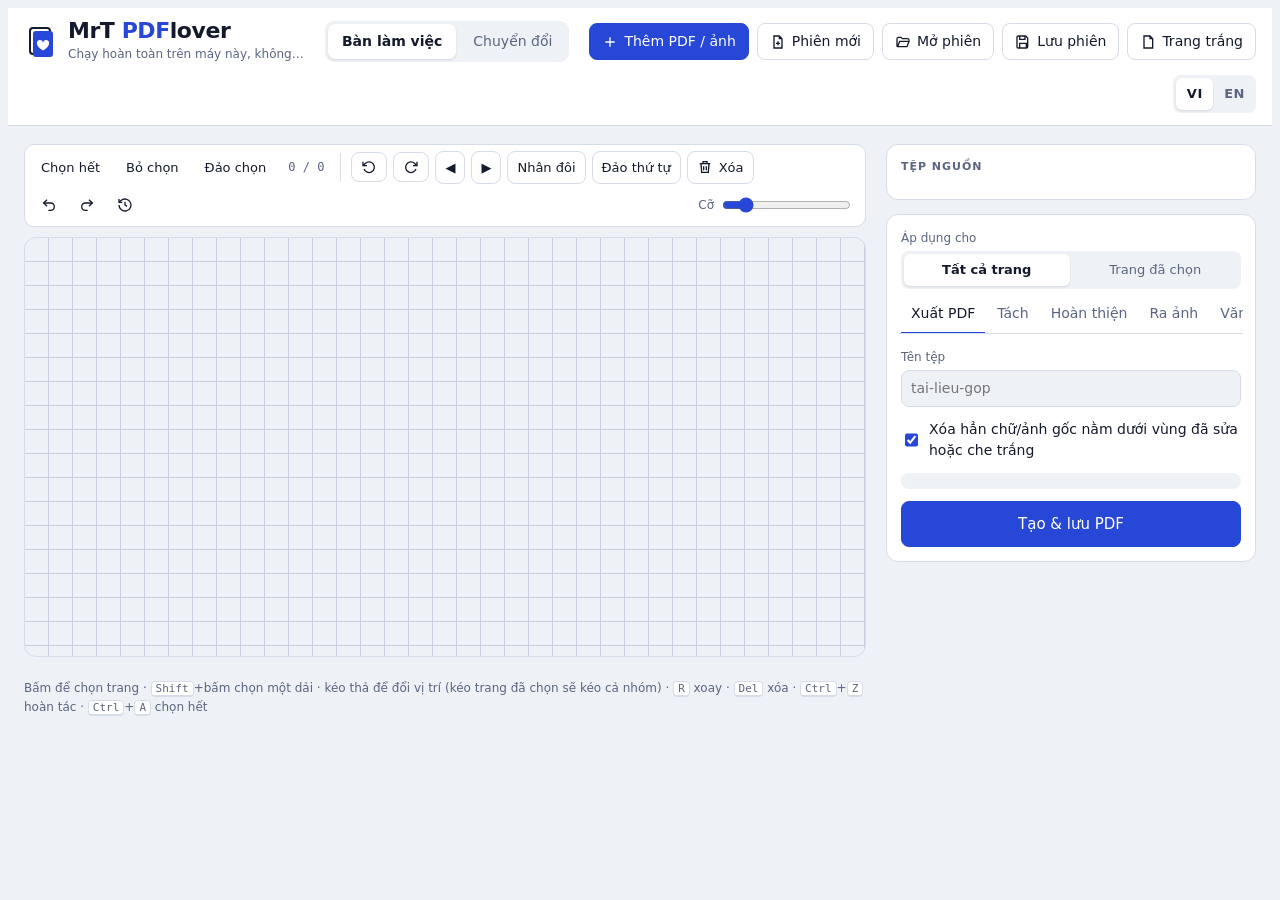
==== commit 5c3675c4: "addpagecustoms" ====
--- a/src/app.src.html
+++ b/src/app.src.html
@@ -28,6 +28,21 @@
 body{-webkit-user-select:none;user-select:none}
 input,textarea,[contenteditable]:not([contenteditable="false"]){-webkit-user-select:text;user-select:text}
 img,svg{-webkit-user-drag:none}
+.hgrp{display:inline-flex;gap:2px}.hgrp .btn{padding-inline:8px}.hgrp svg{width:16px;height:16px}
+.vt.picked .vt-sheet{border-color:#6f86ff;background:#1d2850}
+.vt.picked[aria-current="true"] .vt-sheet{border-color:#f4b13e;box-shadow:0 0 0 2px #6f86ff}
+.vside.focus{box-shadow:inset -2px 0 0 #6f86ff}
+.cmenu{position:fixed;z-index:1000;min-width:230px;max-width:340px;max-height:min(70vh,520px);overflow:auto;padding:5px;border-radius:10px;background:#1b2236;color:#e5e9f3;border:1px solid #303a57;box-shadow:0 12px 32px rgba(5,8,20,.45);font-size:13px}
+.cm-item{display:flex;align-items:center;gap:16px;width:100%;padding:7px 10px;border:0;border-radius:6px;background:transparent;color:inherit;text-align:left;cursor:pointer;font:inherit}
+.cm-item:hover:not(:disabled),.cm-item:focus-visible{background:#2b3760;outline:none}
+.cm-item:disabled{opacity:.42;cursor:default}
+.cm-l{flex:1;min-width:0;overflow:hidden;text-overflow:ellipsis;white-space:nowrap}
+.cm-item kbd{font:500 11px var(--f-mono);color:#8e98b3}
+.cm-danger{color:#ff8d80}
+.cm-sep{height:1px;background:#303a57;margin:4px 6px}
+.cm-head{padding:6px 10px 3px;font-size:11px;letter-spacing:.06em;text-transform:uppercase;color:#8e98b3}
+.cm-hist .cm-future{color:#9aa4bf;font-style:italic}
+.cm-hist .cm-item.cm-now{opacity:1;color:#f4b13e;font-weight:600}
 .lang{display:inline-grid;grid-template-columns:auto auto;flex:none;margin-left:auto}
 .lang button{border:0;background:transparent;border-radius:6px;padding:4px 10px;cursor:pointer;font-weight:600;font-size:12px;letter-spacing:.04em;color:var(--muted)}
 .vlang{font-size:12px;font-weight:700;letter-spacing:.04em;min-width:34px}
@@ -379,7 +394,7 @@
       <button class="btn" id="t-dup">Nhân đôi</button>
       <button class="btn" id="t-rev">Đảo thứ tự</button>
       <button class="btn danger" id="t-del" title="Xóa (Delete)"><svg viewBox="0 0 24 24" fill="none" stroke="currentColor" stroke-width="2"><path d="M4 7h16M10 11v6M14 11v6M6 7l1 13h10l1-13M9 7V4h6v3"/></svg>Xóa</button>
-      <button class="btn ghost" id="t-undo" title="Hoàn tác (Ctrl+Z)">↶ Hoàn tác</button>
+      <span class="hgrp"><button class="btn ghost" id="t-undo" title="Hoàn tác (Ctrl+Z)" aria-label="Hoàn tác"><svg viewBox="0 0 24 24" fill="none" stroke="currentColor" stroke-width="2"><path d="M9 14L4 9l5-5"/><path d="M4 9h10.5a5.5 5.5 0 0 1 0 11H11"/></svg></button><button class="btn ghost" id="t-redo" title="Làm lại (Ctrl+Y)" aria-label="Làm lại"><svg viewBox="0 0 24 24" fill="none" stroke="currentColor" stroke-width="2"><path d="M15 14l5-5-5-5"/><path d="M20 9H9.5a5.5 5.5 0 0 0 0 11H13"/></svg></button><button class="btn ghost" id="t-hist" title="Lịch sử thao tác" aria-label="Lịch sử thao tác"><svg viewBox="0 0 24 24" fill="none" stroke="currentColor" stroke-width="2"><path d="M3 12a9 9 0 1 0 3-6.7L3 8"/><path d="M3 3v5h5"/><path d="M12 7v5l3 2"/></svg></button></span>
       <label class="zoom" for="zoom">Cỡ<input type="range" id="zoom" min="140" max="280" value="160"></label>
     </div>
     <div class="notice" id="sample-note" hidden><span class="tag">Mẫu</span><span>Đang hiển thị <b>tệp mẫu</b> để bạn thử. Khi bạn thêm tệp của mình, tệp mẫu sẽ tự gỡ.</span></div>
@@ -650,6 +665,7 @@
     <div class="rgroup">
       <button class="tbtn" id="p-undo" title="Hoàn tác (Ctrl+Z)" aria-label="Hoàn tác"><svg viewBox="0 0 24 24" fill="none" stroke="currentColor" stroke-width="2"><path d="M9 14L4 9l5-5"/><path d="M4 9h10.5a5.5 5.5 0 0 1 0 11H11"/></svg></button>
       <button class="tbtn" id="p-redo" title="Làm lại (Ctrl+Y)" aria-label="Làm lại"><svg viewBox="0 0 24 24" fill="none" stroke="currentColor" stroke-width="2"><path d="M15 14l5-5-5-5"/><path d="M20 9H9.5a5.5 5.5 0 0 0 0 11H13"/></svg></button>
+      <button class="tbtn" id="p-hist" title="Lịch sử thao tác" aria-label="Lịch sử thao tác"><svg viewBox="0 0 24 24" fill="none" stroke="currentColor" stroke-width="2"><path d="M3 12a9 9 0 1 0 3-6.7L3 8"/><path d="M3 3v5h5"/><path d="M12 7v5l3 2"/></svg></button>
     </div>
   </div>
   <div class="vbody">
@@ -868,8 +884,8 @@
 /* ---------- undo ---------- */
 const copyPages = () => S.pages.map(p=>({...p}));
 function snapshot(){ S.undo.push(copyPages()); if(S.undo.length>80) S.undo.shift(); S.redo.length = 0; S.dirty = true; }
-function undo(){ if(!S.undo.length){ toast('Không còn gì để hoàn tác'); return; } S.redo.push(copyPages()); S.pages = S.undo.pop(); ED.sel = null; render(); toast('Đã hoàn tác'); }
-function redo(){ if(!S.redo.length){ toast('Không còn gì để làm lại'); return; } S.undo.push(copyPages()); S.pages = S.redo.pop(); ED.sel = null; render(); toast('Đã làm lại'); }
+function undo(quiet){ if(!S.undo.length){ if(!quiet) toast('Không còn gì để hoàn tác'); return; } const lab = quiet ? '' : histItems().past[0]; S.redo.push(copyPages()); S.pages = S.undo.pop(); S.dirty = true; ED.sel = null; render(); if(!quiet) toast('Đã hoàn tác: ' + lab); }
+function redo(quiet){ if(!S.redo.length){ if(!quiet) toast('Không còn gì để làm lại'); return; } const lab = quiet ? '' : histItems().future[0]; S.undo.push(copyPages()); S.pages = S.redo.pop(); S.dirty = true; ED.sel = null; render(); if(!quiet) toast('Đã làm lại: ' + lab); }
 
 /* ---------- render ---------- */
 const ICON = {
@@ -900,7 +916,7 @@
   $('#empty').hidden = S.pages.length>0;
   $('#sample-note').hidden = ![...S.sources.values()].some(s=>s.sample);
   renderSources(); refreshButtons(); summaries(); refreshDirty();
-  viewerSync();
+  viewerSync(); try{ refreshHist(); }catch(e){}
 }
 function renderSources(){
   const box = $('#sources'); const list=[...S.sources.values()].filter(s=>!s.temp);
@@ -918,7 +934,7 @@
   $('#t-count').textContent = k + ' / ' + n;
   ['t-rl','t-rr','t-left','t-right','t-dup','t-del'].forEach(id => $('#'+id).disabled = !k);
   ['t-all','t-inv','t-rev'].forEach(id => $('#'+id).disabled = !n);
-  $('#t-none').disabled = !k; $('#t-undo').disabled = !S.undo.length; $('#btn-save').disabled = S.busy || !S.pages.length; $('#btn-open').disabled = S.busy; $('#btn-new').disabled = S.busy;
+  $('#t-none').disabled = !k; $('#t-undo').disabled = !S.undo.length; $('#t-redo').disabled = !S.redo.length; $('#btn-save').disabled = S.busy || !S.pages.length; $('#btn-open').disabled = S.busy; $('#btn-new').disabled = S.busy;
   $('#sc-sel').textContent = 'Trang đã chọn (' + k + ')';
   $('#sc-all').textContent = 'Tất cả trang (' + n + ')';
   $('#sc-sel').disabled = !k;
@@ -1031,7 +1047,9 @@
 window.addEventListener('dragenter', e => { if(hasFiles(e)){ dragDepth++; mat.classList.add('files-over'); } });
 window.addEventListener('dragleave', e => { if(hasFiles(e) && --dragDepth<=0){ dragDepth=0; mat.classList.remove('files-over'); } });
 window.addEventListener('dragover', e => { if(hasFiles(e)) e.preventDefault(); });
-window.addEventListener('drop', e => { if(!hasFiles(e)) return; e.preventDefault(); dragDepth=0; mat.classList.remove('files-over'); $('#cv .drop')?.classList.remove('over');
+window.addEventListener('drop', e => { if(!hasFiles(e)) return; e.preventDefault();
+  if($('#view-convert').hidden && canPick()){ const its = [...e.dataTransfer.items].filter(i => i.kind === 'file'), fs = [...e.dataTransfer.files];
+    if(fs.length === 1 && /\.plt$/i.test(fs[0].name) && its[0] && its[0].getAsFileSystemHandle){ dragDepth = 0; mat.classList.remove('files-over'); its[0].getAsFileSystemHandle().then(h => openSession(fs[0], h && h.kind === 'file' ? h : null)).catch(() => openSession(fs[0])); return; } } dragDepth=0; mat.classList.remove('files-over'); $('#cv .drop')?.classList.remove('over');
   if(!$('#view-convert').hidden){ if(CV.cur) cvAddFiles(e.dataTransfer.files); else toast('Chọn một kiểu chuyển đổi trước'); } else addFiles(e.dataTransfer.files); });
 
 /* ---------- controls ---------- */
@@ -1053,7 +1071,7 @@
 $('#t-dup').onclick = duplicate;
 $('#t-rev').onclick = reverse;
 $('#t-del').onclick = () => del(selected());
-$('#t-undo').onclick = undo;
+$('#t-undo').onclick = () => undo();
 $('#zoom').oninput = e => document.documentElement.style.setProperty('--cw', e.target.value+'px');
 $('#sources').onclick = e => { const b=e.target.closest('[data-rm]'); if(b) removeSource(b.dataset.rm); };
 $('#scope').onclick = e => { const b=e.target.closest('button'); if(b && !b.disabled) setScope(b.dataset.scope); };
@@ -1818,7 +1836,7 @@
 if(window.innerWidth < 640) V.side = false;
 function openViewer(i){
   if(i < 0 || !S.pages.length) return;
-  V.idx = i; V.zoom = 'fit'; V.rkey = null; ED.sel = null; ED.editing = null;
+  V.idx = i; V.zoom = 'fit'; V.rkey = null; ED.sel = null; ED.editing = null; V.ssel = new Set([S.pages[i].uid]); V.anchor = S.pages[i].uid; V.sideFocus = false;
   $('#viewer').hidden = false; document.body.style.overflow = 'hidden';
   $('#v-raster').replaceChildren();
   setSide(V.side); setLayers(V.layers); setTool(ED.tool==='image' ? 'select' : ED.tool);
@@ -1837,6 +1855,8 @@
 function viewerSync(){
   if($('#viewer').hidden) return;
   if(!S.pages.length){ closeViewer(); return; }
+  V.idx = Math.max(0, Math.min(V.idx, S.pages.length - 1));
+  if(V.ssel){ const ids = new Set(S.pages.map(p => p.uid)); V.ssel = new Set([...V.ssel].filter(u => ids.has(u))); if(!V.ssel.size) V.ssel.add(S.pages[V.idx].uid); }
   buildSide(); viewerDraw();
 }
 async function viewerDraw(){
@@ -1847,7 +1867,7 @@
   $('#v-src').textContent = s.name + (s.kind==='pdf' ? ' · tr.' + (e.index + 1) : '') + (e.rot ? ' · xoay ' + e.rot + '°' : '');
   $('#v-prev').disabled = V.idx === 0; $('#v-next').disabled = V.idx === S.pages.length - 1;
   $('#v-sel').setAttribute('aria-pressed', !!e.sel);
-  $('#p-undo').disabled = !S.undo.length; $('#p-redo').disabled = !S.redo.length;
+  $('#p-undo').disabled = !S.undo.length; $('#p-redo').disabled = !S.redo.length; try{ refreshHist(); }catch(e){}
   const [w, h] = await visualSize(e); if(tok !== V.token) return;
   V.W = w; V.H = h;
   const pg = $('#v-page'); pg.dataset.ptw = w; pg.dataset.pth = h;
@@ -1875,6 +1895,7 @@
 function viewerGo(i){
   if(i < 0 || i >= S.pages.length || i === V.idx) return;
   commitText(); ED.sel = null; ED.pend = null; ED.snap = null; V.idx = i; V.rkey = null; $('#v-raster').replaceChildren();
+  V.ssel = new Set([S.pages[i].uid]);
   if(SNAP_TOOLS.has(ED.tool) && ED.snapOn) setTimeout(ensureVec, 0);
   if(ED.tool === 'edit') setTimeout(ensureEdit, 0);
   $('#v-stage').scrollTo(0, 0); markSide(true); viewerDraw();
@@ -1907,17 +1928,27 @@
   const list = $('#v-list');
   list.innerHTML = S.pages.map((p, i) => {
     const t = pageThumb(p);
-    return '<div class="vt" draggable="true" role="button" tabindex="-1" data-i="'+i+'" aria-current="'+(i===V.idx)+'" aria-label="Trang '+(i+1)+'"><span class="vt-n">'+(i+1)+'</span><div class="vt-sheet"><img alt="" draggable="false" '+(t.ann ? 'data-auid="'+p.uid+'"' : 'data-key="'+t.key+'"')+' style="transform:rotate('+p.rot+'deg)"'+(t.src ? ' src="'+t.src+'"' : '')+'>'+(p.sel ? '<span class="vt-badge" title="Trang đang được chọn"></span>' : '')+'</div></div>';
+    return '<div class="vt'+(V.ssel && V.ssel.has(p.uid) ? ' picked' : '')+'" draggable="true" role="button" tabindex="-1" data-i="'+i+'" aria-current="'+(i===V.idx)+'" aria-label="Trang '+(i+1)+'"><span class="vt-n">'+(i+1)+'</span><div class="vt-sheet"><img alt="" draggable="false" '+(t.ann ? 'data-auid="'+p.uid+'"' : 'data-key="'+t.key+'"')+' style="transform:rotate('+p.rot+'deg)"'+(t.src ? ' src="'+t.src+'"' : '')+'>'+(p.sel ? '<span class="vt-badge" title="Trang đang được chọn"></span>' : '')+'</div></div>';
   }).join('');
   markSide(false);
 }
 function markSide(scroll){
-  $$('#v-list .vt').forEach(el => el.setAttribute('aria-current', +el.dataset.i === V.idx));
+  $$('#v-list .vt').forEach(el => { const p = S.pages[+el.dataset.i]; el.setAttribute('aria-current', +el.dataset.i === V.idx); el.classList.toggle('picked', !!(p && V.ssel && V.ssel.has(p.uid))); });
   const cur = $('#v-list .vt[aria-current="true"]'); if(cur && scroll !== false) cur.scrollIntoView({ block:'nearest' });
 }
 (() => {
   const list = $('#v-list'); let from = null;
-  list.addEventListener('click', e => { const t = e.target.closest('.vt'); if(t) viewerGo(+t.dataset.i); });
+  list.addEventListener('click', e => {
+    const t = e.target.closest('.vt'); if(!t) return;
+    const i = +t.dataset.i, p = S.pages[i]; if(!p) return;
+    const before = new Set(V.ssel), mod = e.ctrlKey || e.metaKey;
+    if(mod && before.has(p.uid) && before.size > 1){ before.delete(p.uid); if(i === V.idx) viewerGo(S.pages.findIndex(q => before.has(q.uid))); V.ssel = before; markSide(false); return; }
+    if(i !== V.idx) viewerGo(i);
+    if(mod){ before.add(p.uid); V.ssel = before; V.anchor = p.uid; }
+    else if(e.shiftKey && V.anchor){ const a = S.pages.findIndex(q => q.uid === V.anchor); if(a >= 0) V.ssel = new Set(S.pages.slice(Math.min(a, i), Math.max(a, i) + 1).map(q => q.uid)); }
+    else { V.ssel = new Set([p.uid]); V.anchor = p.uid; }
+    markSide(false);
+  });
   list.addEventListener('dragstart', e => { const t = e.target.closest('.vt'); if(!t) return; from = +t.dataset.i; e.dataTransfer.effectAllowed = 'move'; e.dataTransfer.setData('text/plain', 'trang'); requestAnimationFrame(() => t.classList.add('dragging')); });
   const clear = () => list.querySelectorAll('.drop-before,.drop-after').forEach(x => x.classList.remove('drop-before','drop-after'));
   list.addEventListener('dragover', e => { if(from===null) return; e.preventDefault(); clear(); const t = e.target.closest('.vt'); if(!t) return; const r = t.getBoundingClientRect(); t.classList.add(e.clientY > r.top + r.height/2 ? 'drop-after' : 'drop-before'); });
@@ -1963,7 +1994,7 @@
   if(selA && document.activeElement !== $('#p-num')) $('#p-num').value = selA.text != null ? selA.text : '';
   if(selA && document.activeElement !== $('#p-dimtext')) $('#p-dimtext').value = selA.label != null ? selA.label : '';
   if(selA){ $('#p-prec').value = selA.prec != null ? String(selA.prec) : ''; if(selA.mode) $('#p-dmode').value = selA.mode; }
-  $('#p-undo').disabled = !S.undo.length; $('#p-redo').disabled = !S.redo.length;
+  $('#p-undo').disabled = !S.undo.length; $('#p-redo').disabled = !S.redo.length; try{ refreshHist(); }catch(e){}
   if(!v) return;
   $('#p-color-lbl').textContent = t === 'text' ? 'Chữ' : 'Màu';
   if(v.end) $('#p-end').value = v.end;
@@ -2053,6 +2084,7 @@
 $('#v-imgfile').onchange = e => { insertImage(e.target.files[0]); e.target.value = ''; };
 document.addEventListener('paste', e => {
   if($('#viewer').hidden || ED.editing) return;
+  if(V.sideFocus && PCLIP.items){ e.preventDefault(); return; }
   const f = [...(e.clipboardData?.files || [])].find(x => (x.type||'').startsWith('image/'));
   if(f){ e.preventDefault(); insertImage(f); }
   else if(ED.clip && !e.target.closest('input,textarea')){ e.preventDefault(); pasteAnn(ED.clip, 14); }
@@ -2265,6 +2297,8 @@
     return;
   }
   if(e.target.closest('input,select,textarea')){ if(k === 'Escape') e.target.blur(); return; }
+  if(MENU) return;
+  if(sideKey(e)) return;
   const a = selAnn();
   if(mod){
     const kl = k.toLowerCase();
@@ -3386,7 +3420,7 @@
 /* =====================================================================
    LANGUAGE (VI / EN) — interface translation, user content untouched
    ===================================================================== */
-const I18N_EN = {"Trang PDF":"PDF page","xoay":"rotate","Cỡ":"Size","Lề":"Margin","Số":"No.","Ẩn":"Hide","Bút":"Pen","Chữ":"Text","Dán":"Paste","Dọc":"Portrait","Góc":"Angle","Hủy":"Cancel","Màu":"Color","Mẫu":"Template","Nét":"Stroke","Nền":"Fill","Tạo":"Create","Vừa":"Fit","Trung bình":"Medium","Xóa":"Delete","chữ":"text","dọc":"portrait","gốc":"original","nén":"compress","tâm":"center","Đậm":"Bold","Ảnh":"Image","ảnh":"image","Bắt:":"Snap:","Chấm":"Dotted","Chọn":"Select","Dừng":"Stop","Khóa":"Lock","Kiểu":"Style","Liền":"Solid","Lỗi:":"Error:","Tách":"Split","hoặc":"or","Đóng":"Close","” có":"” has","Không":"None","Phông":"Font","Số lẻ":"Decimals","không":"no","ký tự":"characters","trắng":"white","xóa ·":"delete ·","Ô chữ":"Text box","Đường":"Line","A4 dọc":"A4 portrait","Bỏ qua":"Skip","Bỏ tệp":"Remove file","Bố trí":"Layout","Chế độ":"Mode","Chủ đề":"Subject","Cỡ chữ":"Font size","Cứ mỗi":"Every","Lưu ý:":"Note:","Ra ảnh":"To image","Tất cả":"All","Vị trí":"Position","bỏ qua":"skip","kéo ra":"drag out","nét vẽ":"strokes","Đã lưu":"Saved","Đã tạo":"Created","Đã xóa":"Deleted","Đã đưa":"Moved","Đơn vị":"Unit","Độ nét":"Sharpness","Độ đậm":"Weight","Bấm vào":"Click","Bỏ chọn":"Deselect","Có chân":"With footer","Công cụ":"Tools","Làm lại":"Redo","Lưu lại":"Save","Mũi tên":"Arrow","Mở khóa":"Unlock","Nghiêng":"Italic","Nét bút":"Pen stroke","Nét đứt":"Dashed","Rất nét":"Very sharp","Sẽ xuất":"Will export","Thu nhỏ":"Zoom out","Tiêu đề":"Title","Tác giả":"Author","Tên tệp":"File name","Từ khóa":"Keywords","Văn bản":"Text","tệp mẫu":"sample files","vào đây":"here","Đa giác":"Polygon","Đang mở":"Opening","Đầu chỉ":"Leader end","Bán kính":"Radius","Bôi vàng":"Highlight","Bắt điểm":"Snap","Chéo 45°":"Diagonal 45°","Chạy OCR":"Run OCR","Chọn hết":"Select all","Chọn tệp":"Choose file","Chữ gốc:":"Original text:","Chữ nhật":"Rectangle","Cách làm":"How to","Căn giữa":"Center","Căn phải":"Align right","Căn trái":"Align left","Hoàn tác":"Undo","Khoảng “":"Range “","Không lề":"No margin","Khổ giấy":"Paper size","Kiểu nét":"Line style","Lưu .txt":"Save .txt","Màu khác":"More colors","Mở phiên":"Open session","Nhân bản":"Duplicate","Nhân đôi":"Duplicate","Nét cong":"Curve","Nội dung":"Content","Phóng to":"Zoom in","Sao chép":"Copy","Xuất PDF":"Export PDF","Xuất ảnh":"Export images","chọn hết":"select all","dòng chữ":"text line","số trang":"page numbers","trang từ":"pages from","trên nét":"on stroke","tệp PDF:":"PDF files:","Đã trích":"Extracted","Đảo chọn":"Invert selection","điểm thứ":"point no.","đỉnh góc":"angle vertex","Bong bóng":"Balloon","Che trắng":"White-out","Chéo −45°":"Diagonal −45°","Chấm gạch":"Dash-dot","Chấm tròn":"Round dots","Các trang":"Pages","Dưới giữa":"Bottom center","Dưới phải":"Bottom right","Dưới trái":"Bottom left","JPG (nhẹ)":"JPG (small)","Không nền":"No fill","Khổ trang":"Page size","Lưu phiên":"Save session","Nội dung…":"Content…","Phiên mới":"New session","Thay ảnh…":"Replace image…","Trên giữa":"Top center","Trên phải":"Top right","Tùy chỉnh":"Custom","Tệp nguồn":"Source files","Xoay phải":"Rotate right","Xoay trái":"Rotate left","Xóa trang":"Delete page","chú thích":"annotations","giao điểm":"intersection","thiếu tệp":"missing file","· lưu lúc":"· saved at","Đang lưu…":"Saving…","Định dạng":"Format","điểm cuối":"endpoint","đoạn chữ,":"text runs,","Bắt đầu từ":"Start at","Chuyển đổi":"Convert","Chất lượng":"Quality","Chọn trang":"Select pages","Công cụ vẽ":"Drawing tools","Gỡ tệp này":"Remove this file","Hoàn thiện":"Finish","Hướng giấy":"Orientation","Không chân":"No footer","Kích thước":"Dimension","Theo đường":"Along line","Tiếng Việt":"English","Trang tính":"Sheet","Tùy chỉnh…":"Custom…","[chưa OCR]":"[no OCR yet]","hoàn tác ·":"undo ·","trung điểm":"midpoint","· Esc: hủy":"· Esc: cancel","· chậm hơn":"· slower","Đang dừng…":"Stopping…","Đang tách…":"Splitting…","Đã làm lại":"Redone","Đã xóa hẳn":"Permanently deleted","Đóng (Esc)":"Close (Esc)","Đường kính":"Diameter","Đảo thứ tự":"Reverse order","Đẩy ra sau":"Send backward","Độ dày nét":"Line width","— khớp khổ":"— fit paper","↶ Hoàn tác":"↶ Undo","Cỡ chữ (pt)":"Font size (pt)","Hoàn thiện:":"Finish:","Kiểu chuyển":"Conversion type","Lên một lớp":"Bring forward","Theo bản vẽ":"By drawing","Thu nhỏ (−)":"Zoom out (−)","Trang trước":"Previous page","Trang trắng":"Blank page","bấm để chốt":"click to confirm","Áp dụng cho":"Apply to","Ô chữ trống":"Empty text box","Đang xử lý…":"Processing…","Đã hoàn tác":"Undone","Đã sao chép":"Copied","Đã thay ảnh":"Image replaced","Đường thẳng":"Straight line",", chữ có sẵn":", existing text","Bàn làm việc":"Workbench","Có chú thích":"With annotations","Gộp vào cuối":"Append to end","JPG hoặc PNG":"JPG or PNG","Kiểu đầu chỉ":"Leader style","Lùi về trước":"Step back","Milimét (mm)":"Millimeters (mm)","Màu nền khác":"More background colors","Nét cong kín":"Closed curve","PDF sang ảnh":"PDF to Image","Phóng to (+)":"Zoom in (+)","Sửa nội dung":"Edit content","Sửa được chữ":"Editable text","Tất cả trang":"All pages","Xóa (Delete)":"Delete (Delete)","cạnh thứ hai":"second edge","hàng dữ liệu":"data rows","sửa được chữ":"editable text","trang tính ·":"sheets ·","· giữ vector":"· keep vectors","Đang mở tệp…":"Opening file…","Đang tạo tệp":"Creating file","Đã mở phiên:":"Session opened:","Độ phân giải":"Resolution","điểm thứ hai":"second point","Ảnh sang PDF":"Image to PDF","Ẩn hoặc hiện":"Hide or show","Chiều cao chữ":"Text height","Chuyển từ PDF":"Convert from PDF","Chỉ trang đầu":"First page only","Dấu thập phân":"Decimal mark","Hình chữ nhật":"Rectangle","Không mở được":"Cannot open","Lên trên cùng":"Bring to front","Lưu thiết lập":"Save settings","PNG (sắc nét)":"PNG (sharp)","Trang đã chọn":"Selected pages","Trích văn bản":"Extract text","Tên đối tượng":"Object name","Tạo & lưu PDF":"Create & save PDF","Tạo phiên mới":"Create new session","Vừa (tệp nhẹ)":"Medium (small file)","Xoay phải (R)":"Rotate right (R)","Xuống một lớp":"Send backward","Xóa đối tượng":"Delete object","cạnh thứ nhất":"first edge","sai định dạng":"invalid format","trang một tệp":"pages per file","Đang dựng ảnh":"Rendering images","Đang hiển thị":"Showing","Đang nén zip…":"Zipping…","Đang tạo PDF…":"Creating PDF…","Đánh số trang":"Page numbers","điểm thứ nhất":"first point","Bàn làm việc (":"Workbench (","Bỏ qua tệp này":"Skip this file","Chèn ô chữ (T)":"Insert text box (T)","Chọn điểm trên":"Pick a point on","Chữ kích thước":"Dimension text","Giữ nét vector":"Keep vector strokes","Kiểu phông chữ":"Font style","Nội dung ô chữ":"Text box content","PDF có lớp chữ":"PDF with text layer","Thêm PDF / ảnh":"Add PDF / images","Trang trắng A4":"Blank A4 page","Tất cả trang (":"All pages (","nhận dạng bảng":"table recognition","trang được OCR":"pages OCR'd","Đang dựng phần":"Rendering part","Đang xuất ảnh…":"Exporting images…","Đang đóng gói…":"Packaging…","Đã xóa chữ gốc":"Original text deleted","Đã xóa nét gốc":"Original stroke deleted","Đã xóa ảnh gốc":"Original image deleted","Đường gấp khúc":"Polyline","” không hợp lệ":"” is invalid","” nằm ngoài 1–":"” is outside 1–","300 dpi (chuẩn)":"300 dpi (standard)","Bảng tính trống":"Empty spreadsheet","Chuyển sang PDF":"Convert to PDF","Danh sách trang":"Page list","Dấu chấm (12.5)":"Dot (12.5)","Dấu phẩy (12,5)":"Comma (12,5)","Kiểu kích thước":"Dimension style","Mật khẩu mở tệp":"File open password","Rộng × cao (mm)":"Width × height (mm)","Trang đã chọn (":"Selected pages (","Tệp có mật khẩu":"Password-protected file","Xoay trang phải":"Rotate page right","Xoay trang trái":"Rotate page left","Xuống dưới cùng":"Send to back","dpi kèm lớp chữ":"dpi with text layer","trên đường tròn":"on circle","Đang dựng trang":"Rendering page","220 dpi (in đẹp)":"220 dpi (good print)","72 dpi (rất nhẹ)":"72 dpi (very small)",": đang dựng ảnh…":": rendering images…",": đang nhận dạng":": recognizing","Bút vẽ tự do (P)":"Freehand pen (P)","Chưa có tệp nào.":"No files yet.","Chọn một tệp PDF":"Choose a PDF file","Chữ đậm (Ctrl+B)":"Bold (Ctrl+B)","Hoặc dán mã HTML":"Or paste HTML code","Làm lại (Ctrl+Y)":"Redo (Ctrl+Y)","Phiên hiện tại (":"Current session (","Thiết lập bản vẽ":"Drawing setup","Trang tạo từ ảnh":"Page created from image","lên bàn làm việc":"to the workbench","Đang chuyển đổi…":"Converting…","Đang chép trang…":"Copying pages…","Ảnh gốc (đã sửa)":"Original image (edited)","ảnh chèn bị hỏng":"broken inserted image","Hoàn tác (Ctrl+Z)":"Undo (Ctrl+Z)","Khóa hoặc mở khóa":"Lock or unlock","Mỗi trang một tệp":"One file per page","Mở phiên làm việc":"Open work session","Nhân bản (Ctrl+D)":"Duplicate (Ctrl+D)","Theo khoảng trang":"By page range","Tách & lưu (.zip)":"Split & save (.zip)","Xem toàn màn hình":"Full screen view","Đưa lên trên cùng":"Bring to front","Độ phân giải quét":"Scan resolution","110 dpi (màn hình)":"110 dpi (screen)","Bấm đúp để đổi tên":"Double-click to rename","Bắt đầu phiên mới?":"Start a new session?","Chú thích vẽ thêm:":"Added annotations:","Không lưu được tệp":"Could not save the file","Không lưu, tạo mới":"Don't save, create new","Rất nét (tệp nặng)":"Very sharp (large file)","Số trong bong bóng":"Number in balloon","Thông tin tài liệu":"Document info","Tỉ lệ không hợp lệ":"Invalid scale","[không có lớp chữ]":"[no text layer]","Đang chuẩn bị OCR…":"Preparing OCR…","Đang đọc tệp Word…":"Reading Word file…","ảnh liên kết ngoài":"externally linked image","150 dpi (in thường)":"150 dpi (normal print)","Bấm để chọn trang ·":"Click to select page ·","Bằng kích thước ảnh":"Same as image size","Chọn tệp cần chuyển":"Choose files to convert","Danh sách đối tượng":"Object list","Không đọc được HTML":"Cannot read HTML","Mỗi trang một sheet":"One sheet per page","Ngôn ngữ trên trang":"Language on page","Số chữ số thập phân":"Number of decimals","Thay phiên hiện tại":"Replace current session","Xoay trang phải (R)":"Rotate page right (R)","Xoay trái (Shift+R)":"Rotate left (Shift+R)","[không nhận ra chữ]":"[no text recognized]","mỗi trang một slide":"one slide per page","Đang trích văn bản…":"Extracting text…","Đang đọc bảng tính…":"Reading spreadsheet…","Đưa xuống dưới cùng":"Send to back","(bật OCR để lấy chữ)":"(enable OCR to get text)","(trang không có chữ)":"(page has no text)","Chọn kiểu chuyển đổi":"Choose a conversion type","Chữ nghiêng (Ctrl+I)":"Italic (Ctrl+I)","Di chuột để đặt chữ,":"Move the mouse to place text,","Không chèn được ảnh:":"Could not insert image:","Không thay được ảnh:":"Could not replace image:","Lên một lớp (Ctrl+])":"Bring forward (Ctrl+])","Mở trên bàn làm việc":"Open on workbench","Sắp xếp theo tên tệp":"Sort by file name","Trang trước (PageUp)":"Previous page (PageUp)","Trang đang được chọn":"Currently selected page","Đối tượng trên trang":"Objects on page","đang đọc nét vector…":"reading vector strokes…","đường tròn hoặc cung":"circle or arc","Bỏ qua một chú thích:":"Skipped an annotation:","Chưa thiết lập bản vẽ":"Drawing not set up","Di chuột để đặt cung,":"Move the mouse to place the arc,","Lưu PDF tìm kiếm được":"Save searchable PDF","Lưu phiên rồi tạo mới":"Save session, then create new","Tỉ lệ (bản vẽ : thực)":"Scale (drawing : real)","gốc dưới vùng sửa/che":"original under edited/whited-out areas","tệp .html hoặc dán mã":".html file or paste code","Đã sao chép đối tượng":"Object copied","A4 (tự xoay ngang/dọc)":"A4 (auto landscape/portrait)","Không dựng được trang:":"Could not render page:","Sai mật khẩu, thử lại.":"Wrong password, try again.","Xem và chú thích trang":"View and annotate page","Xuống một lớp (Ctrl+[)":"Send backward (Ctrl+[)","Xóa đối tượng (Delete)":"Delete object (Delete)","chuẩn lưu trữ PDF/A-2b":"PDF/A-2b archival standard","cách nhau bởi dấu phẩy":"separated by commas","Đang nạp bộ nhận dạng…":"Loading recognizer…","Không còn gì để làm lại":"Nothing to redo","Vừa màn hình / 100% (0)":"Fit screen / 100% (0)","không tải được thư viện":"could not load library","Đang mở phiên làm việc…":"Opening work session…","Đang đóng gói tệp Word…":"Packaging Word file…","Đánh dấu chọn trang này":"Mark this page as selected","để tìm kiếm và bôi đen.":"to search and select.","Ẩn/hiện danh sách trang":"Show/hide page list","(chọn kèm cùng tệp HTML)":"(select together with the HTML file)",", gói trong một tệp .zip":", packed in one .zip file","Gộp tất cả vào một sheet":"Merge all into one sheet","Không còn gì để hoàn tác":"Nothing to undo","Nhập kích thước khổ giấy":"Enter paper size","Thả PDF hoặc ảnh vào đây":"Drop PDFs or images here","tài nguyên trên Internet":"Internet resources","Đang lưu phiên làm việc…":"Saving work session…","Đang tạo PDF có lớp chữ…":"Creating PDF with text layer…","Đang đọc nội dung trang…":"Reading page content…","Đang đọc tệp PowerPoint…":"Reading PowerPoint file…","Đã lưu thiết lập bản vẽ:":"Drawing setup saved:","Độ rộng so với cạnh ngắn":"Width relative to short edge","Chọn ít nhất một ngôn ngữ":"Select at least one language","Chữ gốc (đã xóa nội dung)":"Original text (content deleted)","Không dựng được slide nào":"No slides could be rendered","Theo kích thước trang PDF":"Same as PDF page size","Tệp không đúng loại. Cần:":"Wrong file type. Needed:","Tự chọn theo độ rộng bảng":"Auto by table width","Xem toàn màn hình (Enter)":"Full screen view (Enter)","Xoay trang trái (Shift+R)":"Rotate page left (Shift+R)","Đang đóng gói PowerPoint…":"Packaging PowerPoint…","Đã tạo phiên làm việc mới":"New work session created","Đóng dấu chìm (watermark)":"Watermark","Dán vào trang này (Ctrl+V)":"Paste on this page (Ctrl+V)","Không có ảnh nào dùng được":"No usable images","Đang nạp bộ nhận dạng chữ…":"Loading text recognizer…","Đã thêm trang trắng ở cuối":"Blank page added at the end","Bỏ số 0 thừa (12.50 → 12.5)":"Drop trailing zeros (12.50 → 12.5)","Chọn, di chuyển, đổi cỡ (V)":"Select, move, resize (V)","Giữ nguyên hình (ảnh trang)":"Keep appearance (page images)","Tệp không phải .pptx hợp lệ":"Not a valid .pptx file","Ẩn/hiện danh sách đối tượng":"Show/hide object list","Bấm vào chi tiết cần chỉ rồi":"Click the detail to point at, then","Không có trang nào để chuyển":"No pages to convert","Không khởi động được bộ OCR:":"Could not start OCR:","Không xóa được nội dung gốc:":"Could not remove original content:","Lên trên cùng (Ctrl+Shift+])":"Bring to front (Ctrl+Shift+])","Áp dụng cho tất cả các trang":"Apply to all pages","An toàn (ảnh trang + lớp chữ)":"Safe (page image + text layer)","Khổ trang bằng kích thước ảnh":"Page size = image size","Bỏ qua trang đã có sẵn lớp chữ":"Skip pages that already have a text layer","Chọn một kiểu chuyển đổi trước":"Choose a conversion type first","Xuống dưới cùng (Ctrl+Shift+[)":"Send to back (Ctrl+Shift+[)","Đang đọc chữ và ảnh của trang…":"Reading text and images on page…","· giữ Shift: đo theo đường xiên":"· hold Shift: measure along slant","<h1>Tiêu đề</h1><p>Nội dung…</p>":"<h1>Title</h1><p>Content…</p>","HTML (chọn kèm ảnh, CSS đi cùng)":"HTML (select with images, CSS)","Hình elip (giữ Shift: hình tròn)":"Ellipse (hold Shift: circle)","Không đọc được nội dung tệp Word":"Cannot read Word file content","Mũi tên (giữ Shift: bắt góc 45°)":"Arrow (hold Shift: snap 45°)","Thay ảnh khác, giữ nguyên vị trí":"Replace image, keep position","để đặt bong bóng · số tiếp theo:":"to place the balloon · next number:","Che trắng: phủ trắng một vùng (W)":"White-out: cover an area with white (W)","Chèn ảnh từ máy (hoặc dán Ctrl+V)":"Insert image from computer (or paste Ctrl+V)","Di chuột để đặt đường kích thước,":"Move the mouse to place the dimension line,","Không có dòng chữ nào trong khung":"No text lines in the box","trang đã có kết quả (sẽ dùng lại)":"pages already have results (will reuse)","Đã xóa trang · Ctrl+Z để hoàn tác":"Page deleted · Ctrl+Z to undo","Hiện (đang ẩn, sẽ không in ra PDF)":"Show (hidden, will not print to PDF)","Đặt vào khổ A4 (tự xoay ngang/dọc)":"Fit to A4 (auto landscape/portrait)","Khoảng trang (theo thứ tự trên bàn)":"Page range (in workbench order)","Nhập khoảng trang, ví dụ 1-3, 5, 8-":"Enter page range, e.g. 1-3, 5, 8-","Chép chữ của trang vào ghi chú slide":"Copy page text to slide notes","Đường thẳng (giữ Shift: bắt góc 45°)":"Line (hold Shift: snap 45°)","ảnh hỏng hoặc định dạng không hỗ trợ":"broken image or unsupported format","Hình chữ nhật (giữ Shift: hình vuông)":"Rectangle (hold Shift: square)","Tự nhận dạng chữ (OCR) cho trang scan":"Auto text recognition (OCR) for scanned pages","tệp nguồn, theo đúng thứ tự trên bàn.":"source files, in workbench order.","Nén mạnh (chuyển trang thành ảnh JPEG)":"Strong compression (pages to JPEG images)","trang dùng chữ có sẵn hoặc kết quả cũ)":"pages use existing text or earlier results)","Đổi chữ số thành số (1.234,5 → 1234.5)":"Convert numeric text to numbers (1.234,5 → 1234.5)","Đã chèn trang trắng sau trang chọn cuối":"Blank page inserted after the last selected page","Bút bôi vàng (H) · giữ Shift để kẻ thẳng":"Highlighter (H) · hold Shift for a straight line","Các đối tượng, trên cùng là lớp nằm trên":"Objects, topmost is the top layer","Mở phiên làm việc đã lưu (.plt) · Ctrl+O":"Open a saved work session (.plt) · Ctrl+O","Sao chép để dán sang trang khác (Ctrl+C)":"Copy to paste on another page (Ctrl+C)","Đã dừng. Các trang đã xong được giữ lại.":"Stopped. Finished pages were kept.","Thiết lập bản vẽ: khổ giấy, tỉ lệ, đơn vị":"Drawing setup: paper size, scale, units","biểu đồ/hình vẽ chưa hỗ trợ nên bị bỏ qua":"charts/drawings not supported yet, skipped","(kiểm tra thư mục lib nằm cạnh index.html)":"(check the lib folder next to index.html)","Bàn làm việc đang trống, chưa có gì để lưu":"Workbench is empty, nothing to save","trang (giữ dạng vector, chữ vẫn chọn được)":"pages (vector kept, text still selectable)","Đã bôi đen toàn bộ, bấm Ctrl+C để sao chép":"Everything selected, press Ctrl+C to copy",". Kích thước đo = độ dài trên giấy × tỉ lệ.":". Measured size = length on paper × scale.","Chọn một mục bên trái, rồi kéo thả tệp vào.":"Pick an item on the left, then drop files in.","Không tìm thấy chữ. Có thể đây là bản scan.":"No text found. This may be a scan.","ảnh định dạng EMF/WMF hoặc liên kết ngoài (":"EMF/WMF images or external links (","3 điểm thẳng hàng, không tạo được đường tròn":"3 collinear points, cannot make a circle","Khóa (không chọn, không kéo được trên trang)":"Lock (cannot select or drag on page)","Tệp được mã hóa: trang sẽ xuất dưới dạng ảnh":"Encrypted file: pages will be exported as images","· trang không có nét vector, chọn điểm tự do":"· page has no vector strokes, pick points freely","<> là giá trị đo. Ví dụ: 2x <>  hoặc  <> ±0.1":"<> is the measured value. E.g.: 2x <>  or  <> ±0.1","Kèm lớp chữ ẩn (tìm kiếm, bôi đen, copy được)":"With hidden text layer (searchable, selectable, copyable)","trang không có chữ nên được đặt dưới dạng ảnh":"pages have no text so were placed as images","Bắt đầu phiên làm việc mới (bàn làm việc trống)":"Start a new work session (empty workbench)","trang. Bàn làm việc hiện đang có tài liệu khác.":"pages. The workbench currently has other documents.","Đã sao chép. Mở trang khác rồi bấm Dán (Ctrl+V)":"Copied. Open another page and press Paste (Ctrl+V)","Kết quả nhận dạng sẽ hiện ở đây, từng trang một.":"Recognition results will appear here, page by page.","trang) sẽ được dọn trống. Phiên này đã được lưu.":"pages) will be cleared. This session has been saved.","” không phải tệp phiên làm việc của MrT PDFlover":"” is not a MrT PDFlover work session file","Chọn tệp .html (có thể chọn kèm ảnh, CSS đi cùng)":"Choose an .html file (you can include images, CSS)","Đã xóa nét gốc · xóa mục này ở danh sách để khôi phục":"Original stroke deleted · delete this item in the list to restore","(nét vẽ sẽ sáng cam), hoặc chọn 3 điểm trên đường tròn":"(strokes light up orange), or pick 3 points on the circle","Xóa hẳn chữ/ảnh gốc nằm dưới vùng đã sửa hoặc che trắng":"Permanently remove original text/images under edited or whited-out areas","gốc · xóa tiếp mục này ở danh sách để khôi phục bản gốc":"original · delete this item in the list to restore the original","Lưu phiên làm việc thành tệp .plt để mở lại sau · Ctrl+S":"Save the work session as a .plt file to reopen later · Ctrl+S","Đối tượng đang khóa. Mở khóa ở danh sách bên phải để xóa":"Object is locked. Unlock it in the list on the right to delete","để bạn thử. Khi bạn thêm tệp của mình, tệp mẫu sẽ tự gỡ.":"for you to try. When you add your own files, the samples are removed.","đoạn chỉ được che phủ (phông chữ thiếu thông tin độ rộng)":"runs were only covered (font lacks width info)",". Nếu cần nộp hồ sơ chính thức, có thể kiểm lại bằng veraPDF.":". For official submissions, verify with veraPDF.","Góc: chọn đỉnh, điểm trên cạnh 1, điểm trên cạnh 2 rồi đặt cung":"Angle: pick the vertex, a point on edge 1, a point on edge 2, then place the arc","Bán kính: bấm vào đường tròn/cung (hoặc chọn 3 điểm) rồi đặt chữ":"Radius: click a circle/arc (or pick 3 points), then place the text","Các thiết lập này áp dụng cho mọi tệp PDF xuất ra (cả khi tách).":"These settings apply to every exported PDF (including splits).","Đường kính: bấm vào đường tròn/cung (hoặc chọn 3 điểm) rồi đặt chữ":"Diameter: click a circle/arc (or pick 3 points), then place the text","Mỗi trang thành một ảnh. Nhiều trang sẽ được gói trong một tệp .zip.":"Each page becomes an image. Multiple pages are packed in one .zip file.","Nhận dạng ngay trên máy, không cần mạng, tệp không rời máy. Tạo được":"Recognition runs on this computer, no network needed, files never leave it. Can create","Chỉ nhận tệp PDF, ảnh (JPG, PNG, WebP, GIF…) hoặc phiên làm việc .plt":"Only PDF, images (JPG, PNG, WebP, GIF…) or .plt work sessions are accepted","Chưa có đối tượng nào. Chọn một công cụ ở thanh trên rồi vẽ lên trang.":"No objects yet. Pick a tool on the top bar and draw on the page.","PDF giữ nguyên hình trang, thêm lớp chữ vô hình để tìm kiếm và bôi đen":"PDF keeps the page appearance, adds an invisible text layer for search and selection","Chạy hoàn toàn trên máy này, không cần mạng. Tệp không rời khỏi máy bạn.":"Runs entirely on this computer, no network needed. Files never leave your machine.","Giảm dung lượng đáng kể với bản scan. Văn bản sẽ không còn chọn/tìm được.":"Greatly reduces size for scans. Text will no longer be selectable/searchable.","Bong bóng đánh số (B): bấm vào chi tiết rồi kéo ra để đặt. Số tự tăng từ 1":"Numbered balloon (B): click the detail, then drag out to place. Numbers start at 1","(đường, khung, hình tròn…) của PDF để sửa · kéo khung để gộp nhiều dòng chữ":"(lines, frames, circles…) of the PDF to edit · drag a box to merge several text lines","Sau khi mở, bản xuất ra sẽ không còn mật khẩu (trang được chuyển thành ảnh).":"After opening, the export will have no password (pages are converted to images).","Văn bản trích ra sẽ hiện ở đây. Bản scan (ảnh) không có lớp chữ nên sẽ trống.":"Extracted text will appear here. Scans (images) have no text layer, so it will be empty.","+bấm chọn một dải · kéo thả để đổi vị trí (kéo trang đã chọn sẽ kéo cả nhóm) ·":"+click selects a range · drag to reorder (dragging a selected page moves the whole group) ·","Mọi chuyển đổi chạy ngay trên máy này, không cần mạng và không gửi tệp đi đâu.":"All conversions run on this computer, no network needed, files are not sent anywhere.","Hình trang được giữ nguyên, chữ vẫn tìm kiếm được. Tệp có thể nặng hơn bản gốc.":"Page appearance is kept, text stays searchable. The file may be larger than the original.","Trang này không có chữ/ảnh dạng PDF để sửa (bản scan: dùng OCR, hoặc Che trắng + Ô chữ)":"This page has no PDF text/images to edit (scan: use OCR, or White-out + Text box)","trang) có thay đổi chưa lưu. Nếu không lưu, các thay đổi, chú thích và kích thước sẽ mất.":"pages) have unsaved changes. If not saved, changes, annotations and dimensions will be lost.","ảnh không hiển thị được (thường là định dạng EMF/WMF của Office; hãy chèn lại dưới dạng PNG/JPG)":"images could not be displayed (usually Office EMF/WMF; re-insert as PNG/JPG)","Ghép nhiều ảnh thành một tệp PDF, mỗi ảnh một trang. Ảnh chụp điện thoại được tự xoay đúng chiều.":"Combine many images into one PDF, one image per page. Phone photos are auto-rotated upright.","Bắt điểm theo nét vector của PDF: điểm cuối, trung điểm, tâm, giao điểm, trên nét. Giữ Alt để tạm tắt":"Snap to the PDF's vector strokes: endpoint, midpoint, center, intersection, on stroke. Hold Alt to disable temporarily","Trang này không có chữ hoặc ảnh dạng PDF để sửa (có thể là bản scan: dùng OCR hoặc Che trắng + Ô chữ)":"This page has no PDF text or images to edit (may be a scan: use OCR or White-out + Text box)","Giữ nguyên nội dung gốc. Chỉ đạt chuẩn nếu PDF gốc đã nhúng đủ font; nếu không chắc, dùng chế độ an toàn.":"Keeps the original content. Compliant only if the original PDF embeds all fonts; if unsure, use safe mode.","Kích thước dài (D): chọn 2 điểm rồi đặt đường kích thước. Tự nhận ngang/dọc, giữ Shift để đo theo đường xiên":"Linear dimension (D): pick 2 points, then place the dimension line. Auto horizontal/vertical, hold Shift to measure along a slant","Mỗi trang PDF thành một slide, khung slide theo tỉ lệ trang. Chữ của trang được chép vào phần ghi chú (notes).":"Each PDF page becomes a slide, slide frame matches the page ratio. Page text is copied into the notes.","Trên cùng danh sách = lớp nằm trên. Kéo thả để đổi thứ tự, bấm đúp tên để đổi tên. Đối tượng ẩn sẽ không in ra PDF.":"Top of the list = top layer. Drag to reorder, double-click a name to rename. Hidden objects are not printed to PDF.","Gộp nhiều tệp, kéo thả để sắp xếp trang, xoay, xóa, tách, đánh số trang, đóng dấu chìm, nén, xuất ảnh hoặc trích văn bản.":"Merge files, drag to reorder pages, rotate, delete, split, number pages, watermark, compress, export images or extract text.","Bảng tính được chia trang theo hàng, không cắt ngang một dòng. Giữ số liệu và định dạng số; màu ô và biểu đồ không được giữ.":"The spreadsheet is paginated by rows without cutting a row. Values and number formats are kept; cell colors and charts are not.","Nhận dạng cột theo khoảng trắng giữa các chữ, mỗi dòng chữ thành một hàng. Hợp nhất với bảng kê, báo giá, BOM xuất từ phần mềm.":"Columns are detected from gaps between words, each text line becomes a row. Suited to lists, quotes and BOMs exported from software.","Mỗi slide thành một trang PDF đúng tỉ lệ khung. Hiệu ứng chuyển động không được giữ. Tệp .ppt đời cũ cần lưu lại thành .pptx trước.":"Each slide becomes a PDF page at the slide ratio. Animations are not kept. Old .ppt files must be re-saved as .pptx first.","Sửa nội dung có sẵn của PDF (E): bấm vào dòng chữ để sửa chữ, bấm vào ảnh để di chuyển/thay/xóa. Kéo khung để gộp nhiều dòng thành một đoạn":"Edit existing PDF content (E): click a text line to edit text, click an image to move/replace/delete. Drag a box to merge several lines into one paragraph","Dựng lại trang Word như khi mở trên máy, rồi xuất PDF. Chữ hiển thị bằng font có trên máy này. Tệp .doc đời cũ cần lưu lại thành .docx trước.":"Re-renders the Word pages as on the computer, then exports PDF. Text uses fonts available on this computer. Old .doc files must be re-saved as .docx first.","Chế độ “sửa được” dựng lại đoạn văn, tiêu đề, chữ đậm và căn giữa để bạn sửa trong Word. Chế độ “giữ nguyên hình” đặt mỗi trang thành một ảnh.":"“Editable” mode rebuilds paragraphs, headings, bold and centering for editing in Word. “Keep appearance” mode turns each page into an image.","Lăn chuột: phóng to/thu nhỏ · Kéo vùng trống hoặc giữ Space: di chuyển · Bấm đúp ô chữ để sửa · V T P H W: đổi công cụ · Ctrl+Z / Ctrl+Y · Esc: thoát":"Mouse wheel: zoom · Drag empty area or hold Space: pan · Double-click a text box to edit · V T P H W: switch tool · Ctrl+Z / Ctrl+Y · Esc: exit","Tạo tệp theo chuẩn lưu trữ PDF/A-2b: nhúng hồ sơ màu sRGB, siêu dữ liệu XMP và font. Chế độ “an toàn” dựng lại trang thành ảnh kèm lớp chữ ẩn nên luôn đạt chuẩn.":"Creates a PDF/A-2b archival file: embeds the sRGB color profile, XMP metadata and fonts. “Safe” mode re-renders pages as images with a hidden text layer, so it always complies.","Chuyển trang HTML thành PDF khổ A4. Nếu trang dùng ảnh hoặc CSS ở tệp riêng (ví dụ logo.png, style.css), hãy chọn hoặc kéo thả chúng cùng lúc với tệp HTML. Script trong trang không được chạy, tài nguyên trên Internet bị bỏ qua.":"Converts an HTML page to A4 PDF. If the page uses images or CSS in separate files (e.g. logo.png, style.css), select or drop them together with the HTML file. Scripts in the page are not run; Internet resources are ignored.","Trang":"Page","trang":"pages","Xoay":"Rotate","Ngang":"Landscape","ngang":"landscape","tr.":"p.","Elip":"Ellipse","Excel sang PDF":"Excel to PDF","HTML sang PDF":"HTML to PDF","PDF sang Excel":"PDF to Excel","PDF sang PDF/A":"PDF to PDF/A","PDF sang PowerPoint":"PDF to PowerPoint","PDF sang Word":"PDF to Word","PowerPoint sang PDF":"PowerPoint to PDF","Word sang PDF":"Word to PDF","Trang 1":"Page 1","Trang 1/12":"Page 1/12","xoay ·":"rotate ·","Trang tính “":"Sheet “","Ngôn ngữ":"Language","giây":"s","Trang sau (PageDown)":"Next page (PageDown)","Trang sau":"Next page","Chọn ngôn ngữ giao diện":"Choose interface language","Thả các tệp":"Drop","Thả tệp":"Drop","Gỡ":"Remove","Dùng các trang trên bàn làm việc":"Use the workbench pages"};
+const I18N_EN = {"Thêm trang":"Add page","Trang PDF":"PDF page","xoay":"rotate","Cỡ":"Size","Lề":"Margin","Số":"No.","Ẩn":"Hide","Bút":"Pen","Chữ":"Text","Dán":"Paste","Dọc":"Portrait","Góc":"Angle","Hủy":"Cancel","Màu":"Color","Mẫu":"Template","Nét":"Stroke","Nền":"Fill","Tạo":"Create","Vừa":"Fit","Trung bình":"Medium","Xóa":"Delete","chữ":"text","dọc":"portrait","gốc":"original","nén":"compress","tâm":"center","Đậm":"Bold","Ảnh":"Image","ảnh":"image","Bắt:":"Snap:","Chấm":"Dotted","Chọn":"Select","Dừng":"Stop","Khóa":"Lock","Kiểu":"Style","Liền":"Solid","Lỗi:":"Error:","Tách":"Split","hoặc":"or","Đóng":"Close","” có":"” has","Không":"None","Phông":"Font","Số lẻ":"Decimals","không":"no","ký tự":"characters","trắng":"white","xóa ·":"delete ·","Ô chữ":"Text box","Đường":"Line","A4 dọc":"A4 portrait","Bỏ qua":"Skip","Bỏ tệp":"Remove file","Bố trí":"Layout","Chế độ":"Mode","Chủ đề":"Subject","Cỡ chữ":"Font size","Cứ mỗi":"Every","Lưu ý:":"Note:","Ra ảnh":"To image","Tất cả":"All","Vị trí":"Position","bỏ qua":"skip","kéo ra":"drag out","nét vẽ":"strokes","Đã lưu":"Saved","Đã tạo":"Created","Đã xóa":"Deleted","Đã đưa":"Moved","Đơn vị":"Unit","Độ nét":"Sharpness","Độ đậm":"Weight","Bấm vào":"Click","Bỏ chọn":"Deselect","Có chân":"With footer","Công cụ":"Tools","Làm lại":"Redo","Lưu lại":"Save","Mũi tên":"Arrow","Mở khóa":"Unlock","Nghiêng":"Italic","Nét bút":"Pen stroke","Nét đứt":"Dashed","Rất nét":"Very sharp","Sẽ xuất":"Will export","Thu nhỏ":"Zoom out","Tiêu đề":"Title","Tác giả":"Author","Tên tệp":"File name","Từ khóa":"Keywords","Văn bản":"Text","tệp mẫu":"sample files","vào đây":"here","Đa giác":"Polygon","Đang mở":"Opening","Đầu chỉ":"Leader end","Bán kính":"Radius","Bôi vàng":"Highlight","Bắt điểm":"Snap","Chéo 45°":"Diagonal 45°","Chạy OCR":"Run OCR","Chọn hết":"Select all","Chọn tệp":"Choose file","Chữ gốc:":"Original text:","Chữ nhật":"Rectangle","Cách làm":"How to","Căn giữa":"Center","Căn phải":"Align right","Căn trái":"Align left","Hoàn tác":"Undo","Khoảng “":"Range “","Không lề":"No margin","Khổ giấy":"Paper size","Kiểu nét":"Line style","Lưu .txt":"Save .txt","Màu khác":"More colors","Mở phiên":"Open session","Nhân bản":"Duplicate","Nhân đôi":"Duplicate","Nét cong":"Curve","Nội dung":"Content","Phóng to":"Zoom in","Sao chép":"Copy","Xuất PDF":"Export PDF","Xuất ảnh":"Export images","chọn hết":"select all","dòng chữ":"text line","số trang":"page numbers","trang từ":"pages from","trên nét":"on stroke","tệp PDF:":"PDF files:","Đã trích":"Extracted","Đảo chọn":"Invert selection","điểm thứ":"point no.","đỉnh góc":"angle vertex","Bong bóng":"Balloon","Che trắng":"White-out","Chéo −45°":"Diagonal −45°","Chấm gạch":"Dash-dot","Chấm tròn":"Round dots","Các trang":"Pages","Dưới giữa":"Bottom center","Dưới phải":"Bottom right","Dưới trái":"Bottom left","JPG (nhẹ)":"JPG (small)","Không nền":"No fill","Khổ trang":"Page size","Lưu phiên":"Save session","Nội dung…":"Content…","Phiên mới":"New session","Thay ảnh…":"Replace image…","Trên giữa":"Top center","Trên phải":"Top right","Tùy chỉnh":"Custom","Tệp nguồn":"Source files","Xoay phải":"Rotate right","Xoay trái":"Rotate left","Xóa trang":"Delete pages","chú thích":"annotations","giao điểm":"intersection","thiếu tệp":"missing file","· lưu lúc":"· saved at","Đang lưu…":"Saving…","Định dạng":"Format","điểm cuối":"endpoint","đoạn chữ,":"text runs,","Bắt đầu từ":"Start at","Chuyển đổi":"Convert","Chất lượng":"Quality","Chọn trang":"Select pages","Công cụ vẽ":"Drawing tools","Gỡ tệp này":"Remove this file","Hoàn thiện":"Finish","Hướng giấy":"Orientation","Không chân":"No footer","Kích thước":"Dimension","Theo đường":"Along line","Tiếng Việt":"English","Trang tính":"Sheet","Tùy chỉnh…":"Custom…","[chưa OCR]":"[no OCR yet]","hoàn tác ·":"undo ·","trung điểm":"midpoint","· Esc: hủy":"· Esc: cancel","· chậm hơn":"· slower","Đang dừng…":"Stopping…","Đang tách…":"Splitting…","Đã làm lại":"Redid","Đã xóa hẳn":"Permanently deleted","Đóng (Esc)":"Close (Esc)","Đường kính":"Diameter","Đảo thứ tự":"Reverse order","Đẩy ra sau":"Send backward","Độ dày nét":"Line width","— khớp khổ":"— fit paper","↶ Hoàn tác":"↶ Undo","Cỡ chữ (pt)":"Font size (pt)","Hoàn thiện:":"Finish:","Kiểu chuyển":"Conversion type","Lên một lớp":"Bring forward","Theo bản vẽ":"By drawing","Thu nhỏ (−)":"Zoom out (−)","Trang trước":"Previous page","Trang trắng":"Blank page","bấm để chốt":"click to confirm","Áp dụng cho":"Apply to","Ô chữ trống":"Empty text box","Đang xử lý…":"Processing…","Đã hoàn tác":"Undid","Đã sao chép":"Copied","Đã thay ảnh":"Image replaced","Đường thẳng":"Straight line",", chữ có sẵn":", existing text","Bàn làm việc":"Workbench","Có chú thích":"With annotations","Gộp vào cuối":"Append to end","JPG hoặc PNG":"JPG or PNG","Kiểu đầu chỉ":"Leader style","Lùi về trước":"Step back","Milimét (mm)":"Millimeters (mm)","Màu nền khác":"More background colors","Nét cong kín":"Closed curve","PDF sang ảnh":"PDF to Image","Phóng to (+)":"Zoom in (+)","Sửa nội dung":"Edit content","Sửa được chữ":"Editable text","Tất cả trang":"All pages","Xóa (Delete)":"Delete (Delete)","cạnh thứ hai":"second edge","hàng dữ liệu":"data rows","sửa được chữ":"editable text","trang tính ·":"sheets ·","· giữ vector":"· keep vectors","Đang mở tệp…":"Opening file…","Đang tạo tệp":"Creating file","Đã mở phiên:":"Session opened:","Độ phân giải":"Resolution","điểm thứ hai":"second point","Ảnh sang PDF":"Image to PDF","Ẩn hoặc hiện":"Hide or show","Chiều cao chữ":"Text height","Chuyển từ PDF":"Convert from PDF","Chỉ trang đầu":"First page only","Dấu thập phân":"Decimal mark","Hình chữ nhật":"Rectangle","Không mở được":"Cannot open","Lên trên cùng":"Bring to front","Lưu thiết lập":"Save settings","PNG (sắc nét)":"PNG (sharp)","Trang đã chọn":"Selected pages","Trích văn bản":"Extract text","Tên đối tượng":"Object name","Tạo & lưu PDF":"Create & save PDF","Tạo phiên mới":"Create new session","Vừa (tệp nhẹ)":"Medium (small file)","Xoay phải (R)":"Rotate right (R)","Xuống một lớp":"Send backward","Xóa đối tượng":"Delete object","cạnh thứ nhất":"first edge","sai định dạng":"invalid format","trang một tệp":"pages per file","Đang dựng ảnh":"Rendering images","Đang hiển thị":"Showing","Đang nén zip…":"Zipping…","Đang tạo PDF…":"Creating PDF…","Đánh số trang":"Page numbers","điểm thứ nhất":"first point","Bàn làm việc (":"Workbench (","Bỏ qua tệp này":"Skip this file","Chèn ô chữ (T)":"Insert text box (T)","Chọn điểm trên":"Pick a point on","Chữ kích thước":"Dimension text","Giữ nét vector":"Keep vector strokes","Kiểu phông chữ":"Font style","Nội dung ô chữ":"Text box content","PDF có lớp chữ":"PDF with text layer","Thêm PDF / ảnh":"Add PDF / images","Trang trắng A4":"Blank A4 page","Tất cả trang (":"All pages (","nhận dạng bảng":"table recognition","trang được OCR":"pages OCR'd","Đang dựng phần":"Rendering part","Đang xuất ảnh…":"Exporting images…","Đang đóng gói…":"Packaging…","Đã xóa chữ gốc":"Original text deleted","Đã xóa nét gốc":"Original stroke deleted","Đã xóa ảnh gốc":"Original image deleted","Đường gấp khúc":"Polyline","” không hợp lệ":"” is invalid","” nằm ngoài 1–":"” is outside 1–","300 dpi (chuẩn)":"300 dpi (standard)","Bảng tính trống":"Empty spreadsheet","Chuyển sang PDF":"Convert to PDF","Danh sách trang":"Page list","Dấu chấm (12.5)":"Dot (12.5)","Dấu phẩy (12,5)":"Comma (12,5)","Kiểu kích thước":"Dimension style","Mật khẩu mở tệp":"File open password","Rộng × cao (mm)":"Width × height (mm)","Trang đã chọn (":"Selected pages (","Tệp có mật khẩu":"Password-protected file","Xoay trang phải":"Rotate page right","Xoay trang trái":"Rotate page left","Xuống dưới cùng":"Send to back","dpi kèm lớp chữ":"dpi with text layer","trên đường tròn":"on circle","Đang dựng trang":"Rendering page","220 dpi (in đẹp)":"220 dpi (good print)","72 dpi (rất nhẹ)":"72 dpi (very small)",": đang dựng ảnh…":": rendering images…",": đang nhận dạng":": recognizing","Bút vẽ tự do (P)":"Freehand pen (P)","Chưa có tệp nào.":"No files yet.","Chọn một tệp PDF":"Choose a PDF file","Chữ đậm (Ctrl+B)":"Bold (Ctrl+B)","Hoặc dán mã HTML":"Or paste HTML code","Làm lại (Ctrl+Y)":"Redo (Ctrl+Y)","Phiên hiện tại (":"Current session (","Thiết lập bản vẽ":"Drawing setup","Trang tạo từ ảnh":"Page created from image","lên bàn làm việc":"to the workbench","Đang chuyển đổi…":"Converting…","Đang chép trang…":"Copying pages…","Ảnh gốc (đã sửa)":"Original image (edited)","ảnh chèn bị hỏng":"broken inserted image","Hoàn tác (Ctrl+Z)":"Undo (Ctrl+Z)","Khóa hoặc mở khóa":"Lock or unlock","Mỗi trang một tệp":"One file per page","Mở phiên làm việc":"Open work session","Nhân bản (Ctrl+D)":"Duplicate (Ctrl+D)","Theo khoảng trang":"By page range","Tách & lưu (.zip)":"Split & save (.zip)","Xem toàn màn hình":"Full screen view","Đưa lên trên cùng":"Bring to front","Độ phân giải quét":"Scan resolution","110 dpi (màn hình)":"110 dpi (screen)","Bấm đúp để đổi tên":"Double-click to rename","Bắt đầu phiên mới?":"Start a new session?","Chú thích vẽ thêm:":"Added annotations:","Không lưu được tệp":"Could not save the file","Không lưu, tạo mới":"Don't save, create new","Rất nét (tệp nặng)":"Very sharp (large file)","Số trong bong bóng":"Number in balloon","Thông tin tài liệu":"Document info","Tỉ lệ không hợp lệ":"Invalid scale","[không có lớp chữ]":"[no text layer]","Đang chuẩn bị OCR…":"Preparing OCR…","Đang đọc tệp Word…":"Reading Word file…","ảnh liên kết ngoài":"externally linked image","150 dpi (in thường)":"150 dpi (normal print)","Bấm để chọn trang ·":"Click to select page ·","Bằng kích thước ảnh":"Same as image size","Chọn tệp cần chuyển":"Choose files to convert","Danh sách đối tượng":"Object list","Không đọc được HTML":"Cannot read HTML","Mỗi trang một sheet":"One sheet per page","Ngôn ngữ trên trang":"Language on page","Số chữ số thập phân":"Number of decimals","Thay phiên hiện tại":"Replace current session","Xoay trang phải (R)":"Rotate page right (R)","Xoay trái (Shift+R)":"Rotate left (Shift+R)","[không nhận ra chữ]":"[no text recognized]","mỗi trang một slide":"one slide per page","Đang trích văn bản…":"Extracting text…","Đang đọc bảng tính…":"Reading spreadsheet…","Đưa xuống dưới cùng":"Send to back","(bật OCR để lấy chữ)":"(enable OCR to get text)","(trang không có chữ)":"(page has no text)","Chọn kiểu chuyển đổi":"Choose a conversion type","Chữ nghiêng (Ctrl+I)":"Italic (Ctrl+I)","Di chuột để đặt chữ,":"Move the mouse to place text,","Không chèn được ảnh:":"Could not insert image:","Không thay được ảnh:":"Could not replace image:","Lên một lớp (Ctrl+])":"Bring forward (Ctrl+])","Mở trên bàn làm việc":"Open on workbench","Sắp xếp theo tên tệp":"Sort by file name","Trang trước (PageUp)":"Previous page (PageUp)","Trang đang được chọn":"Currently selected page","Đối tượng trên trang":"Objects on page","đang đọc nét vector…":"reading vector strokes…","đường tròn hoặc cung":"circle or arc","Bỏ qua một chú thích:":"Skipped an annotation:","Chưa thiết lập bản vẽ":"Drawing not set up","Di chuột để đặt cung,":"Move the mouse to place the arc,","Lưu PDF tìm kiếm được":"Save searchable PDF","Lưu phiên rồi tạo mới":"Save session, then create new","Tỉ lệ (bản vẽ : thực)":"Scale (drawing : real)","gốc dưới vùng sửa/che":"original under edited/whited-out areas","tệp .html hoặc dán mã":".html file or paste code","Đã sao chép đối tượng":"Object copied","A4 (tự xoay ngang/dọc)":"A4 (auto landscape/portrait)","Không dựng được trang:":"Could not render page:","Sai mật khẩu, thử lại.":"Wrong password, try again.","Xem và chú thích trang":"View and annotate page","Xuống một lớp (Ctrl+[)":"Send backward (Ctrl+[)","Xóa đối tượng (Delete)":"Delete object (Delete)","chuẩn lưu trữ PDF/A-2b":"PDF/A-2b archival standard","cách nhau bởi dấu phẩy":"separated by commas","Đang nạp bộ nhận dạng…":"Loading recognizer…","Không còn gì để làm lại":"Nothing to redo","Vừa màn hình / 100% (0)":"Fit screen / 100% (0)","không tải được thư viện":"could not load library","Đang mở phiên làm việc…":"Opening work session…","Đang đóng gói tệp Word…":"Packaging Word file…","Đánh dấu chọn trang này":"Mark this page as selected","để tìm kiếm và bôi đen.":"to search and select.","Ẩn/hiện danh sách trang":"Show/hide page list","(chọn kèm cùng tệp HTML)":"(select together with the HTML file)",", gói trong một tệp .zip":", packed in one .zip file","Gộp tất cả vào một sheet":"Merge all into one sheet","Không còn gì để hoàn tác":"Nothing to undo","Nhập kích thước khổ giấy":"Enter paper size","Thả PDF hoặc ảnh vào đây":"Drop PDFs or images here","tài nguyên trên Internet":"Internet resources","Đang lưu phiên làm việc…":"Saving work session…","Đang tạo PDF có lớp chữ…":"Creating PDF with text layer…","Đang đọc nội dung trang…":"Reading page content…","Đang đọc tệp PowerPoint…":"Reading PowerPoint file…","Đã lưu thiết lập bản vẽ:":"Drawing setup saved:","Độ rộng so với cạnh ngắn":"Width relative to short edge","Chọn ít nhất một ngôn ngữ":"Select at least one language","Chữ gốc (đã xóa nội dung)":"Original text (content deleted)","Không dựng được slide nào":"No slides could be rendered","Theo kích thước trang PDF":"Same as PDF page size","Tệp không đúng loại. Cần:":"Wrong file type. Needed:","Tự chọn theo độ rộng bảng":"Auto by table width","Xem toàn màn hình (Enter)":"Full screen view (Enter)","Xoay trang trái (Shift+R)":"Rotate page left (Shift+R)","Đang đóng gói PowerPoint…":"Packaging PowerPoint…","Đã tạo phiên làm việc mới":"New work session created","Đóng dấu chìm (watermark)":"Watermark","Dán vào trang này (Ctrl+V)":"Paste on this page (Ctrl+V)","Không có ảnh nào dùng được":"No usable images","Đang nạp bộ nhận dạng chữ…":"Loading text recognizer…","Đã thêm trang trắng ở cuối":"Blank page added at the end","Bỏ số 0 thừa (12.50 → 12.5)":"Drop trailing zeros (12.50 → 12.5)","Chọn, di chuyển, đổi cỡ (V)":"Select, move, resize (V)","Giữ nguyên hình (ảnh trang)":"Keep appearance (page images)","Tệp không phải .pptx hợp lệ":"Not a valid .pptx file","Ẩn/hiện danh sách đối tượng":"Show/hide object list","Bấm vào chi tiết cần chỉ rồi":"Click the detail to point at, then","Không có trang nào để chuyển":"No pages to convert","Không khởi động được bộ OCR:":"Could not start OCR:","Không xóa được nội dung gốc:":"Could not remove original content:","Lên trên cùng (Ctrl+Shift+])":"Bring to front (Ctrl+Shift+])","Áp dụng cho tất cả các trang":"Apply to all pages","An toàn (ảnh trang + lớp chữ)":"Safe (page image + text layer)","Khổ trang bằng kích thước ảnh":"Page size = image size","Bỏ qua trang đã có sẵn lớp chữ":"Skip pages that already have a text layer","Chọn một kiểu chuyển đổi trước":"Choose a conversion type first","Xuống dưới cùng (Ctrl+Shift+[)":"Send to back (Ctrl+Shift+[)","Đang đọc chữ và ảnh của trang…":"Reading text and images on page…","· giữ Shift: đo theo đường xiên":"· hold Shift: measure along slant","<h1>Tiêu đề</h1><p>Nội dung…</p>":"<h1>Title</h1><p>Content…</p>","HTML (chọn kèm ảnh, CSS đi cùng)":"HTML (select with images, CSS)","Hình elip (giữ Shift: hình tròn)":"Ellipse (hold Shift: circle)","Không đọc được nội dung tệp Word":"Cannot read Word file content","Mũi tên (giữ Shift: bắt góc 45°)":"Arrow (hold Shift: snap 45°)","Thay ảnh khác, giữ nguyên vị trí":"Replace image, keep position","để đặt bong bóng · số tiếp theo:":"to place the balloon · next number:","Che trắng: phủ trắng một vùng (W)":"White-out: cover an area with white (W)","Chèn ảnh từ máy (hoặc dán Ctrl+V)":"Insert image from computer (or paste Ctrl+V)","Di chuột để đặt đường kích thước,":"Move the mouse to place the dimension line,","Không có dòng chữ nào trong khung":"No text lines in the box","trang đã có kết quả (sẽ dùng lại)":"pages already have results (will reuse)","Đã xóa trang · Ctrl+Z để hoàn tác":"Page deleted · Ctrl+Z to undo","Hiện (đang ẩn, sẽ không in ra PDF)":"Show (hidden, will not print to PDF)","Đặt vào khổ A4 (tự xoay ngang/dọc)":"Fit to A4 (auto landscape/portrait)","Khoảng trang (theo thứ tự trên bàn)":"Page range (in workbench order)","Nhập khoảng trang, ví dụ 1-3, 5, 8-":"Enter page range, e.g. 1-3, 5, 8-","Chép chữ của trang vào ghi chú slide":"Copy page text to slide notes","Đường thẳng (giữ Shift: bắt góc 45°)":"Line (hold Shift: snap 45°)","ảnh hỏng hoặc định dạng không hỗ trợ":"broken image or unsupported format","Hình chữ nhật (giữ Shift: hình vuông)":"Rectangle (hold Shift: square)","Tự nhận dạng chữ (OCR) cho trang scan":"Auto text recognition (OCR) for scanned pages","tệp nguồn, theo đúng thứ tự trên bàn.":"source files, in workbench order.","Nén mạnh (chuyển trang thành ảnh JPEG)":"Strong compression (pages to JPEG images)","trang dùng chữ có sẵn hoặc kết quả cũ)":"pages use existing text or earlier results)","Đổi chữ số thành số (1.234,5 → 1234.5)":"Convert numeric text to numbers (1.234,5 → 1234.5)","Đã chèn trang trắng sau trang chọn cuối":"Blank page inserted after the last selected page","Bút bôi vàng (H) · giữ Shift để kẻ thẳng":"Highlighter (H) · hold Shift for a straight line","Các đối tượng, trên cùng là lớp nằm trên":"Objects, topmost is the top layer","Mở phiên làm việc đã lưu (.plt) · Ctrl+O":"Open a saved work session (.plt) · Ctrl+O","Sao chép để dán sang trang khác (Ctrl+C)":"Copy to paste on another page (Ctrl+C)","Đã dừng. Các trang đã xong được giữ lại.":"Stopped. Finished pages were kept.","Thiết lập bản vẽ: khổ giấy, tỉ lệ, đơn vị":"Drawing setup: paper size, scale, units","biểu đồ/hình vẽ chưa hỗ trợ nên bị bỏ qua":"charts/drawings not supported yet, skipped","(kiểm tra thư mục lib nằm cạnh index.html)":"(check the lib folder next to index.html)","Bàn làm việc đang trống, chưa có gì để lưu":"Workbench is empty, nothing to save","trang (giữ dạng vector, chữ vẫn chọn được)":"pages (vector kept, text still selectable)","Đã bôi đen toàn bộ, bấm Ctrl+C để sao chép":"Everything selected, press Ctrl+C to copy",". Kích thước đo = độ dài trên giấy × tỉ lệ.":". Measured size = length on paper × scale.","Chọn một mục bên trái, rồi kéo thả tệp vào.":"Pick an item on the left, then drop files in.","Không tìm thấy chữ. Có thể đây là bản scan.":"No text found. This may be a scan.","ảnh định dạng EMF/WMF hoặc liên kết ngoài (":"EMF/WMF images or external links (","3 điểm thẳng hàng, không tạo được đường tròn":"3 collinear points, cannot make a circle","Khóa (không chọn, không kéo được trên trang)":"Lock (cannot select or drag on page)","Tệp được mã hóa: trang sẽ xuất dưới dạng ảnh":"Encrypted file: pages will be exported as images","· trang không có nét vector, chọn điểm tự do":"· page has no vector strokes, pick points freely","<> là giá trị đo. Ví dụ: 2x <>  hoặc  <> ±0.1":"<> is the measured value. E.g.: 2x <>  or  <> ±0.1","Kèm lớp chữ ẩn (tìm kiếm, bôi đen, copy được)":"With hidden text layer (searchable, selectable, copyable)","trang không có chữ nên được đặt dưới dạng ảnh":"pages have no text so were placed as images","Bắt đầu phiên làm việc mới (bàn làm việc trống)":"Start a new work session (empty workbench)","trang. Bàn làm việc hiện đang có tài liệu khác.":"pages. The workbench currently has other documents.","Đã sao chép. Mở trang khác rồi bấm Dán (Ctrl+V)":"Copied. Open another page and press Paste (Ctrl+V)","Kết quả nhận dạng sẽ hiện ở đây, từng trang một.":"Recognition results will appear here, page by page.","trang) sẽ được dọn trống. Phiên này đã được lưu.":"pages) will be cleared. This session has been saved.","” không phải tệp phiên làm việc của MrT PDFlover":"” is not a MrT PDFlover work session file","Chọn tệp .html (có thể chọn kèm ảnh, CSS đi cùng)":"Choose an .html file (you can include images, CSS)","Đã xóa nét gốc · xóa mục này ở danh sách để khôi phục":"Original stroke deleted · delete this item in the list to restore","(nét vẽ sẽ sáng cam), hoặc chọn 3 điểm trên đường tròn":"(strokes light up orange), or pick 3 points on the circle","Xóa hẳn chữ/ảnh gốc nằm dưới vùng đã sửa hoặc che trắng":"Permanently remove original text/images under edited or whited-out areas","gốc · xóa tiếp mục này ở danh sách để khôi phục bản gốc":"original · delete this item in the list to restore the original","Lưu phiên làm việc thành tệp .plt để mở lại sau · Ctrl+S":"Save the work session as a .plt file to reopen later · Ctrl+S","Đối tượng đang khóa. Mở khóa ở danh sách bên phải để xóa":"Object is locked. Unlock it in the list on the right to delete","để bạn thử. Khi bạn thêm tệp của mình, tệp mẫu sẽ tự gỡ.":"for you to try. When you add your own files, the samples are removed.","đoạn chỉ được che phủ (phông chữ thiếu thông tin độ rộng)":"runs were only covered (font lacks width info)",". Nếu cần nộp hồ sơ chính thức, có thể kiểm lại bằng veraPDF.":". For official submissions, verify with veraPDF.","Góc: chọn đỉnh, điểm trên cạnh 1, điểm trên cạnh 2 rồi đặt cung":"Angle: pick the vertex, a point on edge 1, a point on edge 2, then place the arc","Bán kính: bấm vào đường tròn/cung (hoặc chọn 3 điểm) rồi đặt chữ":"Radius: click a circle/arc (or pick 3 points), then place the text","Các thiết lập này áp dụng cho mọi tệp PDF xuất ra (cả khi tách).":"These settings apply to every exported PDF (including splits).","Đường kính: bấm vào đường tròn/cung (hoặc chọn 3 điểm) rồi đặt chữ":"Diameter: click a circle/arc (or pick 3 points), then place the text","Mỗi trang thành một ảnh. Nhiều trang sẽ được gói trong một tệp .zip.":"Each page becomes an image. Multiple pages are packed in one .zip file.","Nhận dạng ngay trên máy, không cần mạng, tệp không rời máy. Tạo được":"Recognition runs on this computer, no network needed, files never leave it. Can create","Chỉ nhận tệp PDF, ảnh (JPG, PNG, WebP, GIF…) hoặc phiên làm việc .plt":"Only PDF, images (JPG, PNG, WebP, GIF…) or .plt work sessions are accepted","Chưa có đối tượng nào. Chọn một công cụ ở thanh trên rồi vẽ lên trang.":"No objects yet. Pick a tool on the top bar and draw on the page.","PDF giữ nguyên hình trang, thêm lớp chữ vô hình để tìm kiếm và bôi đen":"PDF keeps the page appearance, adds an invisible text layer for search and selection","Chạy hoàn toàn trên máy này, không cần mạng. Tệp không rời khỏi máy bạn.":"Runs entirely on this computer, no network needed. Files never leave your machine.","Giảm dung lượng đáng kể với bản scan. Văn bản sẽ không còn chọn/tìm được.":"Greatly reduces size for scans. Text will no longer be selectable/searchable.","Bong bóng đánh số (B): bấm vào chi tiết rồi kéo ra để đặt. Số tự tăng từ 1":"Numbered balloon (B): click the detail, then drag out to place. Numbers start at 1","(đường, khung, hình tròn…) của PDF để sửa · kéo khung để gộp nhiều dòng chữ":"(lines, frames, circles…) of the PDF to edit · drag a box to merge several text lines","Sau khi mở, bản xuất ra sẽ không còn mật khẩu (trang được chuyển thành ảnh).":"After opening, the export will have no password (pages are converted to images).","Văn bản trích ra sẽ hiện ở đây. Bản scan (ảnh) không có lớp chữ nên sẽ trống.":"Extracted text will appear here. Scans (images) have no text layer, so it will be empty.","+bấm chọn một dải · kéo thả để đổi vị trí (kéo trang đã chọn sẽ kéo cả nhóm) ·":"+click selects a range · drag to reorder (dragging a selected page moves the whole group) ·","Mọi chuyển đổi chạy ngay trên máy này, không cần mạng và không gửi tệp đi đâu.":"All conversions run on this computer, no network needed, files are not sent anywhere.","Hình trang được giữ nguyên, chữ vẫn tìm kiếm được. Tệp có thể nặng hơn bản gốc.":"Page appearance is kept, text stays searchable. The file may be larger than the original.","Trang này không có chữ/ảnh dạng PDF để sửa (bản scan: dùng OCR, hoặc Che trắng + Ô chữ)":"This page has no PDF text/images to edit (scan: use OCR, or White-out + Text box)","trang) có thay đổi chưa lưu. Nếu không lưu, các thay đổi, chú thích và kích thước sẽ mất.":"pages) have unsaved changes. If not saved, changes, annotations and dimensions will be lost.","ảnh không hiển thị được (thường là định dạng EMF/WMF của Office; hãy chèn lại dưới dạng PNG/JPG)":"images could not be displayed (usually Office EMF/WMF; re-insert as PNG/JPG)","Ghép nhiều ảnh thành một tệp PDF, mỗi ảnh một trang. Ảnh chụp điện thoại được tự xoay đúng chiều.":"Combine many images into one PDF, one image per page. Phone photos are auto-rotated upright.","Bắt điểm theo nét vector của PDF: điểm cuối, trung điểm, tâm, giao điểm, trên nét. Giữ Alt để tạm tắt":"Snap to the PDF's vector strokes: endpoint, midpoint, center, intersection, on stroke. Hold Alt to disable temporarily","Trang này không có chữ hoặc ảnh dạng PDF để sửa (có thể là bản scan: dùng OCR hoặc Che trắng + Ô chữ)":"This page has no PDF text or images to edit (may be a scan: use OCR or White-out + Text box)","Giữ nguyên nội dung gốc. Chỉ đạt chuẩn nếu PDF gốc đã nhúng đủ font; nếu không chắc, dùng chế độ an toàn.":"Keeps the original content. Compliant only if the original PDF embeds all fonts; if unsure, use safe mode.","Kích thước dài (D): chọn 2 điểm rồi đặt đường kích thước. Tự nhận ngang/dọc, giữ Shift để đo theo đường xiên":"Linear dimension (D): pick 2 points, then place the dimension line. Auto horizontal/vertical, hold Shift to measure along a slant","Mỗi trang PDF thành một slide, khung slide theo tỉ lệ trang. Chữ của trang được chép vào phần ghi chú (notes).":"Each PDF page becomes a slide, slide frame matches the page ratio. Page text is copied into the notes.","Trên cùng danh sách = lớp nằm trên. Kéo thả để đổi thứ tự, bấm đúp tên để đổi tên. Đối tượng ẩn sẽ không in ra PDF.":"Top of the list = top layer. Drag to reorder, double-click a name to rename. Hidden objects are not printed to PDF.","Gộp nhiều tệp, kéo thả để sắp xếp trang, xoay, xóa, tách, đánh số trang, đóng dấu chìm, nén, xuất ảnh hoặc trích văn bản.":"Merge files, drag to reorder pages, rotate, delete, split, number pages, watermark, compress, export images or extract text.","Bảng tính được chia trang theo hàng, không cắt ngang một dòng. Giữ số liệu và định dạng số; màu ô và biểu đồ không được giữ.":"The spreadsheet is paginated by rows without cutting a row. Values and number formats are kept; cell colors and charts are not.","Nhận dạng cột theo khoảng trắng giữa các chữ, mỗi dòng chữ thành một hàng. Hợp nhất với bảng kê, báo giá, BOM xuất từ phần mềm.":"Columns are detected from gaps between words, each text line becomes a row. Suited to lists, quotes and BOMs exported from software.","Mỗi slide thành một trang PDF đúng tỉ lệ khung. Hiệu ứng chuyển động không được giữ. Tệp .ppt đời cũ cần lưu lại thành .pptx trước.":"Each slide becomes a PDF page at the slide ratio. Animations are not kept. Old .ppt files must be re-saved as .pptx first.","Sửa nội dung có sẵn của PDF (E): bấm vào dòng chữ để sửa chữ, bấm vào ảnh để di chuyển/thay/xóa. Kéo khung để gộp nhiều dòng thành một đoạn":"Edit existing PDF content (E): click a text line to edit text, click an image to move/replace/delete. Drag a box to merge several lines into one paragraph","Dựng lại trang Word như khi mở trên máy, rồi xuất PDF. Chữ hiển thị bằng font có trên máy này. Tệp .doc đời cũ cần lưu lại thành .docx trước.":"Re-renders the Word pages as on the computer, then exports PDF. Text uses fonts available on this computer. Old .doc files must be re-saved as .docx first.","Chế độ “sửa được” dựng lại đoạn văn, tiêu đề, chữ đậm và căn giữa để bạn sửa trong Word. Chế độ “giữ nguyên hình” đặt mỗi trang thành một ảnh.":"“Editable” mode rebuilds paragraphs, headings, bold and centering for editing in Word. “Keep appearance” mode turns each page into an image.","Lăn chuột: phóng to/thu nhỏ · Kéo vùng trống hoặc giữ Space: di chuyển · Bấm đúp ô chữ để sửa · V T P H W: đổi công cụ · Ctrl+Z / Ctrl+Y · Esc: thoát":"Mouse wheel: zoom · Drag empty area or hold Space: pan · Double-click a text box to edit · V T P H W: switch tool · Ctrl+Z / Ctrl+Y · Esc: exit","Tạo tệp theo chuẩn lưu trữ PDF/A-2b: nhúng hồ sơ màu sRGB, siêu dữ liệu XMP và font. Chế độ “an toàn” dựng lại trang thành ảnh kèm lớp chữ ẩn nên luôn đạt chuẩn.":"Creates a PDF/A-2b archival file: embeds the sRGB color profile, XMP metadata and fonts. “Safe” mode re-renders pages as images with a hidden text layer, so it always complies.","Chuyển trang HTML thành PDF khổ A4. Nếu trang dùng ảnh hoặc CSS ở tệp riêng (ví dụ logo.png, style.css), hãy chọn hoặc kéo thả chúng cùng lúc với tệp HTML. Script trong trang không được chạy, tài nguyên trên Internet bị bỏ qua.":"Converts an HTML page to A4 PDF. If the page uses images or CSS in separate files (e.g. logo.png, style.css), select or drop them together with the HTML file. Scripts in the page are not run; Internet resources are ignored.","Trang":"Page","trang":"pages","Xoay":"Rotate","Ngang":"Landscape","ngang":"landscape","tr.":"p.","Elip":"Ellipse","Excel sang PDF":"Excel to PDF","HTML sang PDF":"HTML to PDF","PDF sang Excel":"PDF to Excel","PDF sang PDF/A":"PDF to PDF/A","PDF sang PowerPoint":"PDF to PowerPoint","PDF sang Word":"PDF to Word","PowerPoint sang PDF":"PowerPoint to PDF","Word sang PDF":"Word to PDF","Trang 1":"Page 1","Trang 1/12":"Page 1/12","xoay ·":"rotate ·","Trang tính “":"Sheet “","Ngôn ngữ":"Language","giây":"s","Trang sau (PageDown)":"Next page (PageDown)","Trang sau":"Next page","Chọn ngôn ngữ giao diện":"Choose interface language","Thả các tệp":"Drop","Thả tệp":"Drop","Gỡ":"Remove","Dùng các trang trên bàn làm việc":"Use the workbench pages","nét gốc":"original stroke","chữ gốc":"original text","ảnh gốc":"original image","Thêm":"Add","Thay đổi trang":"Change pages","đối tượng":"objects","Xóa nội dung gốc":"Delete original content","Hiện":"Show","Đổi tên":"Rename","Sửa chữ":"Edit text","Sửa":"Edit","Đổi lớp đối tượng":"Reorder objects","Đổi thứ tự trang":"Reorder pages","Thao tác":"Action","thao tác":"actions","Lịch sử thao tác":"Action history","● Trạng thái hiện tại":"● Current state","Đang sao chép trang…":"Copying pages…","mở trang khác hoặc phiên khác rồi bấm Dán (Ctrl+V)":"open another page or session, then press Paste (Ctrl+V)","Chưa sao chép trang nào":"No pages copied yet","Đang dán trang…":"Pasting pages…","Sao chép ·":"Copy ·","Đã dán":"Pasted","· Ctrl+Z để hoàn tác":"· Ctrl+Z to undo","Đã nhân bản":"Duplicated","Đã chèn trang trắng":"Blank page inserted","Dán sau trang này":"Paste after this page","Dán trước trang này":"Paste before this page","Chèn trang trắng phía sau":"Insert blank page after","Chọn tất cả trang":"Select all pages","Đã chọn":"Selected","Phiên làm việc MrT PDFlover":"MrT PDFlover work session","Lưu đè vào":"Overwrite","Ctrl+Shift+S: lưu thành tệp khác":"Ctrl+Shift+S: save as another file","Lưu phiên làm việc thành tệp .plt để mở lại sau (Ctrl+S)":"Save the work session as a .plt file to reopen later (Ctrl+S)","Không có quyền ghi vào tệp":"No permission to write the file","Đã lưu đè":"Overwrote","Không ghi đè được":"Could not overwrite",", hãy chọn nơi lưu":", please choose where to save","Không lưu được:":"Could not save:","· lần sau Ctrl+S sẽ lưu đè tệp này":"· next time Ctrl+S overwrites this file","Đã hoàn tác:":"Undid:","Đã làm lại:":"Redid:","Hoàn tác:":"Undo:","Làm lại:":"Redo:"};
 const LANG = { cur:'vi', orig:new WeakMap(), attrs:new WeakMap(), busy:false, re:null };
 const VI_CH = /[À-ÖØ-öø-ỹĐđ]|(?<![\w.-])(?:Elip|[Xx]oay|tr\.|[Tt]rang|[Nn]gang|sang)(?![\w-])/;
 const NO_I18N = 'script,style,svg,textarea,[contenteditable],[data-noi18n],.nm,.fitem span,#v-src,.vl-name,.result b';
@@ -3468,7 +3502,7 @@
   const base = $('#out-name').value.trim() || ([...S.sources.values()].find(s => !s.temp && !s.sample && s.kind !== 'blank') ? outBase() : 'phien-lam-viec');
   return baseName(base) + '_' + d.getFullYear() + z(d.getMonth()+1) + z(d.getDate()) + '-' + z(d.getHours()) + z(d.getMinutes()) + '.plt';
 }
-async function saveSession(){
+async function saveSession(saveAs){
   if(S.busy) return false;
   commitText();
   if(!S.pages.length){ toast('Bàn làm việc đang trống, chưa có gì để lưu'); return false; }
@@ -3499,7 +3533,7 @@
     zip.file('manifest.json', JSON.stringify(manifest));
     const blob = await zip.generateAsync({ type:'blob', compression:'DEFLATE', compressionOptions:{ level:6 } }, m => prog(m.percent / 100, 'Đang đóng gói… ' + Math.round(m.percent) + '%'));
     const name = sessionName();
-    if(await offer(name, blob)){ S.dirty = false; refreshDirty(); saved = true; }
+    if(await storeSession(name, blob, saveAs)){ S.dirty = false; refreshDirty(); saved = true; }
   });
   return saved;
 }
@@ -3511,7 +3545,7 @@
     setTimeout(() => m.querySelector('[data-m="replace"]').focus(), 30);
   });
 }
-async function openSession(file){
+async function openSession(file, handle){
   let zip, man;
   try{
     zip = await JSZip.loadAsync(await file.arrayBuffer());
@@ -3558,7 +3592,7 @@
         el.dispatchEvent(new Event('input')); el.dispatchEvent(new Event('change'));
       }
     }
-    if(mode === 'replace') S.dirty = false;
+    if(mode === 'replace'){ S.dirty = false; S.file = handle && /\.plt$/i.test(handle.name) ? { handle, name:handle.name } : null; refreshFileChip(); }
     render(); refreshDirty();
     const when = man.saved ? new Date(man.saved).toLocaleString('vi-VN') : '';
     toast('Đã mở phiên: ' + added + ' trang' + (notes ? ', ' + notes + ' chú thích' : '') + (when ? ' · lưu lúc ' + when : ''));
@@ -3601,19 +3635,19 @@
   }
   if(!$('#viewer').hidden) closeViewer();
   for(const s of [...S.sources.values()]) removeSource(s.id, true);
-  S.pages = []; S.undo = []; S.redo = []; OCR.clear(); VEC.clear(); ED.clip = null; S.dirty = false;
+  S.pages = []; S.undo = []; S.redo = []; OCR.clear(); VEC.clear(); ED.clip = null; S.dirty = false; S.file = null; refreshFileChip();
   resetSettings(); setScope('all', true);
   render(); refreshDirty(); toast('Đã tạo phiên làm việc mới');
 }
 $('#btn-new').onclick = newSession;
 function refreshDirty(){ const b = $('#btn-save'); if(b) b.classList.toggle('dirty', !!S.dirty && S.pages.length > 0); }
-$('#btn-save').onclick = saveSession;
-$('#btn-open').onclick = () => $('#plt-input').click();
+$('#btn-save').onclick = e => saveSession(e.shiftKey);
+$('#btn-open').onclick = () => pickSessionToOpen();
 $('#plt-input').onchange = e => { const f = e.target.files[0]; e.target.value = ''; if(f) openSession(f); };
 document.addEventListener('keydown', e => {
   const mod = e.ctrlKey || e.metaKey, k = e.key.toLowerCase();
-  if(mod && k === 's'){ e.preventDefault(); e.stopPropagation(); saveSession(); }
-  else if(mod && k === 'o'){ e.preventDefault(); e.stopPropagation(); $('#plt-input').click(); }
+  if(mod && k === 's'){ e.preventDefault(); e.stopPropagation(); saveSession(e.shiftKey); }
+  else if(mod && k === 'o'){ e.preventDefault(); e.stopPropagation(); pickSessionToOpen(); }
 }, true);
 window.addEventListener('beforeunload', e => { if(S.dirty && S.pages.length){ e.preventDefault(); e.returnValue = ''; } });
 
@@ -3626,6 +3660,319 @@
 const ICON_EYE_OFF = '<svg viewBox="0 0 24 24" fill="none" stroke="currentColor" stroke-width="1.8"><path d="M3 3l18 18M10.6 5.1A10.4 10.4 0 0 1 12 5c6.4 0 10 7 10 7a17 17 0 0 1-3.2 4M6.6 6.6C3.8 8.4 2 12 2 12s3.6 7 10 7c1.8 0 3.4-.5 4.8-1.3"/><path d="M9.9 9.9a3 3 0 0 0 4.2 4.2"/></svg>';
 const ICON_LOCK = '<svg viewBox="0 0 24 24" fill="none" stroke="currentColor" stroke-width="1.8"><rect x="5" y="11" width="14" height="10" rx="2"/><path d="M8 11V8a4 4 0 0 1 8 0v3"/></svg>';
 const ICON_UNLOCK = '<svg viewBox="0 0 24 24" fill="none" stroke="currentColor" stroke-width="1.8"><rect x="5" y="11" width="14" height="10" rx="2"/><path d="M8 11V8a4 4 0 0 1 7.5-2"/></svg>';
+/* =====================================================================
+   HISTORY PANEL, PAGE CLIPBOARD AND PAGE CONTEXT MENU
+   - History labels are worked out by comparing two saved states, so every
+     existing snapshot() call gets a readable name without extra code.
+   - Copied pages carry their own PDF bytes (one small PDF per source), so
+     they can be pasted after "New session" or "Open session".
+   ===================================================================== */
+const annKindName = a => a.type === 'gone' ? 'nét gốc' : a.type === 'vec' ? 'nét gốc' : a.cover && a.type === 'text' ? 'chữ gốc' : a.cover && a.type === 'image' ? 'ảnh gốc'
+  : (TYPE_NAME[a.type] || a.type).toLowerCase();
+function histLabel(a, b){
+  const ua = new Map(a.map((p, i) => [p.uid, [p, i]])), ub = new Map(b.map((p, i) => [p.uid, [p, i]]));
+  const added = b.filter(p => !ua.has(p.uid)).length, removed = a.filter(p => !ub.has(p.uid)).length;
+  if(added && !removed) return added > 1 ? 'Thêm ' + added + ' trang' : 'Thêm trang';
+  if(removed && !added) return removed > 1 ? 'Xóa ' + removed + ' trang' : 'Xóa trang';
+  if(added || removed) return 'Thay đổi trang';
+  let rot = 0;
+  for(const q of b){
+    const [p] = ua.get(q.uid), n = ub.get(q.uid)[1] + 1;
+    if((p.ann || []) !== (q.ann || []) && (p.ann || []).length + (q.ann || []).length){
+      const A = p.ann || [], B = q.ann || [], ia = new Map(A.map(x => [x.id, x])), ib = new Map(B.map(x => [x.id, x]));
+      const plus = B.filter(x => !ia.has(x.id)), minus = A.filter(x => !ib.has(x.id)), chg = B.filter(x => ia.has(x.id) && ia.get(x.id) !== x);
+      const tag = ' · tr.' + n;
+      if(plus.length) return (plus.length > 1 ? 'Thêm ' + plus.length + ' đối tượng' : 'Thêm ' + annKindName(plus[0])) + tag;
+      if(minus.length) return (minus.length > 1 ? 'Xóa ' + minus.length + ' đối tượng' : 'Xóa ' + annKindName(minus[0])) + tag;
+      if(chg.length){
+        const x = chg[0], o = ia.get(x.id);
+        if(x.type === 'gone' || (x.type === 'white' && x.erased && o.type !== 'white')) return 'Xóa nội dung gốc' + tag;
+        if(!!x.hidden !== !!o.hidden) return (x.hidden ? 'Ẩn ' : 'Hiện ') + annKindName(x) + tag;
+        if(!!x.locked !== !!o.locked) return (x.locked ? 'Khóa ' : 'Mở khóa ') + annKindName(x) + tag;
+        if(x.name !== o.name) return 'Đổi tên ' + annKindName(x) + tag;
+        if(x.text !== o.text && x.text != null) return 'Sửa chữ' + tag;
+        return 'Sửa ' + annKindName(x) + tag;
+      }
+      if(A.length === B.length) return 'Đổi lớp đối tượng' + tag;
+    }
+    if(JSON.stringify(p.dwg || null) !== JSON.stringify(q.dwg || null)) return 'Thiết lập bản vẽ · tr.' + n;
+    if(p.rot !== q.rot) rot++;
+  }
+  if(rot) return 'Xoay ' + rot + ' trang';
+  if(a.some((p, i) => p.uid !== b[i].uid)) return 'Đổi thứ tự trang';
+  return 'Thao tác';
+}
+function histItems(){
+  const U = S.undo, R = S.redo, past = [], future = [];
+  for(let i = U.length - 1; i >= 0; i--) past.push(histLabel(U[i], i + 1 < U.length ? U[i + 1] : S.pages));
+  for(let j = R.length - 1; j >= 0; j--) future.push(histLabel(j + 1 < R.length ? R[j + 1] : S.pages, R[j]));
+  return { past, future };   // past[0] = most recent action, future[0] = next redo
+}
+function stepHistory(n){
+  commitText(); ED.changed = false;
+  const go = n < 0 ? undo : redo; let k = 0;
+  for(let i = 0; i < Math.abs(n); i++){ if(!(n < 0 ? S.undo : S.redo).length) break; go(true); k++; }
+  if(k) toast((n < 0 ? 'Đã hoàn tác ' : 'Đã làm lại ') + k + ' thao tác');
+}
+function refreshHist(){
+  const { past, future } = histItems();
+  const set = (id, lab, pre, key) => { const b = $('#' + id); if(!b) return; b.disabled = !lab; b.title = lab ? pre + ': ' + lab + ' (' + key + ')' : pre + ' (' + key + ')'; };
+  set('t-undo', past[0], 'Hoàn tác', 'Ctrl+Z'); set('t-redo', future[0], 'Làm lại', 'Ctrl+Y');
+  set('p-undo', past[0], 'Hoàn tác', 'Ctrl+Z'); set('p-redo', future[0], 'Làm lại', 'Ctrl+Y');
+  ['t-hist', 'p-hist'].forEach(id => { const b = $('#' + id); if(b) b.disabled = !past.length && !future.length; });
+}
+
+/* ---------- floating menu (context menu and history list) ---------- */
+let MENU = null;
+function closeMenu(){ if(MENU){ MENU.remove(); MENU = null; } }
+function openMenu(x, y, items, cls){
+  closeMenu();
+  const m = document.createElement('div'); m.className = 'cmenu' + (cls ? ' ' + cls : ''); m.setAttribute('role', 'menu');
+  items.forEach(it => {
+    if(it === '-'){ const s = document.createElement('div'); s.className = 'cm-sep'; m.appendChild(s); return; }
+    if(it.head){ const h = document.createElement('div'); h.className = 'cm-head'; h.textContent = it.head; m.appendChild(h); return; }
+    const b = document.createElement('button'); b.type = 'button'; b.setAttribute('role', 'menuitem'); b.className = 'cm-item' + (it.cls ? ' ' + it.cls : '');
+    b.disabled = !!it.disabled;
+    b.innerHTML = '<span class="cm-l"></span>' + (it.key ? '<kbd>' + esc(it.key) + '</kbd>' : '');
+    b.querySelector('.cm-l').textContent = it.label;
+    b.onclick = () => { closeMenu(); it.run(); };
+    m.appendChild(b);
+  });
+  document.body.appendChild(m); MENU = m;
+  const r = m.getBoundingClientRect(), W = innerWidth, H = innerHeight;
+  m.style.left = Math.max(6, Math.min(x, W - r.width - 6)) + 'px';
+  m.style.top = Math.max(6, Math.min(y, H - r.height - 6)) + 'px';
+  const first = m.querySelector('.cm-item:not(:disabled)'); if(first) first.focus({ preventScroll:true });
+  return m;
+}
+document.addEventListener('pointerdown', e => { if(MENU && !MENU.contains(e.target)) closeMenu(); }, true);
+document.addEventListener('keydown', e => {
+  if(!MENU) return;
+  if(e.key === 'Escape'){ e.preventDefault(); e.stopPropagation(); closeMenu(); return; }
+  if(e.key === 'ArrowDown' || e.key === 'ArrowUp'){
+    e.preventDefault(); e.stopPropagation();
+    const its = [...MENU.querySelectorAll('.cm-item:not(:disabled)')], i = its.indexOf(document.activeElement);
+    its[(i + (e.key === 'ArrowDown' ? 1 : -1) + its.length) % its.length]?.focus();
+  }
+}, true);
+window.addEventListener('resize', closeMenu);
+window.addEventListener('blur', closeMenu);
+function showHistory(btn){
+  if(MENU && MENU.dataset.for === btn.id){ closeMenu(); return; }
+  const { past, future } = histItems(), items = [];
+  const MAXN = 25;
+  if(future.length){
+    items.push({ head:'Làm lại' });
+    future.slice(0, MAXN).reverse().forEach((lab, k, arr) => { const n = arr.length - k; items.push({ label:lab, cls:'cm-future', run:() => stepHistory(n) }); });
+  }
+  items.push({ label:'● Trạng thái hiện tại', cls:'cm-now', disabled:true, run(){} });
+  if(past.length){
+    items.push({ head:'Hoàn tác' });
+    past.slice(0, MAXN).forEach((lab, k) => items.push({ label:lab, run:() => stepHistory(-(k + 1)) }));
+  }
+  const r = btn.getBoundingClientRect();
+  const m = openMenu(r.left, r.bottom + 6, items, 'cm-hist'); m.dataset.for = btn.id;
+  const now = m.querySelector('.cm-now'); if(now) now.scrollIntoView({ block:'center' });
+}
+
+/* ---------- page clipboard ---------- */
+const PCLIP = { items:null, files:null };
+async function clipPages(list){
+  if(!list.length) return;
+  await guard('Đang sao chép trang…', async () => {
+    const groups = new Map(), items = [];
+    for(let n = 0; n < list.length; n++){
+      const p = list[n], s = S.sources.get(p.src); if(!s) continue;
+      prog(n / list.length);
+      const pre = p.src + ':' + p.index + ':';
+      const it = { kind:s.kind, name:s.name, rot:p.rot, ann:(p.ann || []).map(a => ({ ...a })), dwg:p.dwg ? { ...p.dwg } : undefined,
+        ocr:[...OCR].filter(([k]) => k.startsWith(pre)).map(([k, v]) => [k.slice(pre.length), v]) };
+      if(s.kind === 'pdf' && s.lib && !s.rasterOnly){
+        if(!groups.has(s.id)) groups.set(s.id, []);
+        const g = groups.get(s.id); let j = g.indexOf(p.index); if(j < 0){ g.push(p.index); j = g.length - 1; }
+        it.grp = s.id; it.j = j;
+      }else if(s.kind === 'pdf'){
+        const r = await renderEntry({ ...p, rot:0 }, 200, 'auto', { ann:false });
+        it.kind = 'image'; it.mime = 'image/png'; it.bytes = await canvasBytes(r.canvas, 'image/png'); freeCanvas(r.canvas);
+      }else if(s.kind === 'image'){ it.bytes = s.bytes.slice(); it.mime = s.mime; }
+      items.push(it);
+    }
+    const files = {};
+    for(const [sid, idx] of groups){
+      const s = S.sources.get(sid), d = await PDFDocument.create();
+      (await d.copyPages(s.lib, idx)).forEach(pg => d.addPage(pg));
+      files[sid] = { name:s.name, bytes:await d.save({ useObjectStreams:false }) };
+    }
+    PCLIP.items = items; PCLIP.files = files;
+  });
+  if(PCLIP.items) toast('Đã sao chép ' + PCLIP.items.length + ' trang · mở trang khác hoặc phiên khác rồi bấm Dán (Ctrl+V)');
+}
+async function pasteClip(at){
+  if(!PCLIP.items || !PCLIP.items.length){ toast('Chưa sao chép trang nào'); return; }
+  if(S.busy) return;
+  removeSample(); snapshot();
+  const made = [];
+  await guard('Đang dán trang…', async () => {
+    const map = {};
+    for(const [gid, f] of Object.entries(PCLIP.files)){
+      const n0 = S.pages.length, src = await addPdf('Sao chép · ' + f.name, f.bytes.slice(), false, true);
+      S.pages.splice(n0); map[gid] = src;
+    }
+    for(const it of PCLIP.items){
+      let src, index = 0;
+      if(it.grp){ src = map[it.grp]; index = it.j; }
+      else if(it.kind === 'image') src = await addImage('Sao chép · ' + it.name, it.bytes.slice(), it.mime, false);
+      else src = blankSource();
+      if(!src) continue;
+      const pg = { uid:newUid(), src:src.id, index, rot:it.rot || 0, sel:false };
+      if(it.ann.length) pg.ann = it.ann.map(a => ({ ...a, id:nid() }));
+      if(it.dwg) pg.dwg = { ...it.dwg };
+      for(const [suf, v] of it.ocr || []) OCR.set(src.id + ':' + index + ':' + suf, v);
+      made.push(pg);
+    }
+  });
+  if(!made.length){ S.undo.pop(); return; }
+  at = Math.max(0, Math.min(at == null ? S.pages.length : at, S.pages.length));
+  S.pages.splice(at, 0, ...made);
+  if(!$('#viewer').hidden){ V.idx = at; V.rkey = null; V.ssel = new Set(made.map(p => p.uid)); }
+  render(); toast('Đã dán ' + made.length + ' trang');
+}
+
+/* ---------- page actions shared by the viewer list and the workbench ---------- */
+function pagesDelete(list){
+  if(!list.length) return;
+  const first = Math.min(...list.map(p => S.pages.indexOf(p)));
+  del(list);
+  if(!$('#viewer').hidden && S.pages.length){ V.idx = Math.min(first, S.pages.length - 1); V.rkey = null; V.ssel = new Set([S.pages[V.idx].uid]); viewerSync(); }
+  toast('Đã xóa ' + list.length + ' trang · Ctrl+Z để hoàn tác');
+}
+function pagesDuplicate(list){
+  if(!list.length) return;
+  snapshot(); const set = new Set(list.map(p => p.uid)), out = [], made = [];
+  S.pages.forEach(p => { out.push(p); if(set.has(p.uid)){ const c = { ...p, uid:newUid(), sel:false }; out.push(c); made.push(c); } });
+  S.pages = out;
+  if(!$('#viewer').hidden){ V.idx = S.pages.indexOf(made[0]); V.rkey = null; V.ssel = new Set(made.map(p => p.uid)); }
+  render(); toast('Đã nhân bản ' + list.length + ' trang');
+}
+function pagesBlankAfter(p){
+  removeSample(); snapshot(); const s = blankSource(), pg = { uid:newUid(), src:s.id, index:0, rot:0, sel:false };
+  const i = S.pages.indexOf(p) + 1; S.pages.splice(i, 0, pg);
+  if(!$('#viewer').hidden){ V.idx = i; V.rkey = null; V.ssel = new Set([pg.uid]); }
+  render(); toast('Đã chèn trang trắng');
+}
+function pageMenuItems(list, anchor, where){
+  const n = list.length, cnt = n > 1 ? ' (' + n + ' trang)' : '', clipN = PCLIP.items ? PCLIP.items.length : 0;
+  const at = S.pages.indexOf(anchor);
+  const items = [];
+  if(where === 'bench') items.push({ label:'Xem toàn màn hình', key:'Enter', run:() => openViewer(at) }, '-');
+  items.push(
+    { label:'Sao chép' + cnt, key:'Ctrl+C', run:() => clipPages(list) },
+    { label:'Dán sau trang này' + (clipN ? ' (' + clipN + ' trang)' : ''), key:'Ctrl+V', disabled:!clipN, run:() => pasteClip(S.pages.indexOf(anchor) + 1) },
+    { label:'Dán trước trang này', disabled:!clipN, run:() => pasteClip(S.pages.indexOf(anchor)) },
+    { label:'Nhân bản' + cnt, key:'Ctrl+D', run:() => pagesDuplicate(list) },
+    '-',
+    { label:'Xoay phải' + cnt, key:'R', run:() => rotate(list, 90) },
+    { label:'Xoay trái' + cnt, key:'Shift+R', run:() => rotate(list, -90) },
+    { label:'Chèn trang trắng phía sau', run:() => pagesBlankAfter(anchor) },
+    '-',
+    { label:'Chọn tất cả trang', key:'Ctrl+A', run:() => where === 'bench' ? (S.pages.forEach(p => p.sel = true), render()) : sideSelectAll() },
+    { label:'Xóa trang' + cnt, key:'Delete', cls:'cm-danger', run:() => pagesDelete(list) }
+  );
+  return items;
+}
+
+/* ---------- viewer page list: multi-select, Delete, right-click ---------- */
+V.ssel = new Set(); V.anchor = null; V.sideFocus = false;
+function sidePages(){
+  const set = V.ssel, list = S.pages.filter(p => set.has(p.uid));
+  return list.length ? list : (curPage() ? [curPage()] : []);
+}
+function sideSelectAll(){ V.ssel = new Set(S.pages.map(p => p.uid)); markSide(false); toast('Đã chọn ' + S.pages.length + ' trang'); }
+$('#v-side').addEventListener('pointerdown', () => { V.sideFocus = true; $('#v-side').classList.add('focus'); });
+['#v-stage', '.ribbon', '#v-layers', '.vbar'].forEach(sel => { const el = $(sel); if(el) el.addEventListener('pointerdown', () => { V.sideFocus = false; $('#v-side').classList.remove('focus'); }); });
+$('#v-list').addEventListener('contextmenu', e => {
+  const t = e.target.closest('.vt'); if(!t) return;
+  e.preventDefault(); V.sideFocus = true; $('#v-side').classList.add('focus');
+  const i = +t.dataset.i, p = S.pages[i]; if(!p) return;
+  if(!V.ssel.has(p.uid)){ viewerGo(i); V.ssel = new Set([p.uid]); V.anchor = p.uid; markSide(false); }
+  openMenu(e.clientX, e.clientY, pageMenuItems(sidePages(), p, 'viewer'));
+});
+function sideKey(e){
+  if(!V.sideFocus || $('#viewer').hidden) return false;
+  const k = e.key, mod = e.ctrlKey || e.metaKey, kl = k.toLowerCase();
+  if(!mod && (k === 'Delete' || k === 'Backspace') && !ED.pend){ e.preventDefault(); pagesDelete(sidePages()); return true; }
+  if(mod && kl === 'c'){ e.preventDefault(); clipPages(sidePages()); return true; }
+  if(mod && kl === 'v' && PCLIP.items){ e.preventDefault(); pasteClip(V.idx + 1); return true; }
+  if(mod && kl === 'd'){ e.preventDefault(); pagesDuplicate(sidePages()); return true; }
+  if(mod && kl === 'a'){ e.preventDefault(); sideSelectAll(); return true; }
+  if(!mod && kl === 'r'){ e.preventDefault(); rotate(sidePages(), e.shiftKey ? -90 : 90); return true; }
+  if(!mod && (k === 'ArrowDown' || k === 'ArrowUp')){ e.preventDefault(); viewerGo(V.idx + (k === 'ArrowDown' ? 1 : -1)); return true; }
+  if(k === 'Escape' && V.ssel.size > 1){ e.preventDefault(); V.ssel = new Set([curPage().uid]); markSide(false); return true; }
+  return false;
+}
+
+/* ---------- workbench: right-click, Ctrl+C / Ctrl+V / Ctrl+D ---------- */
+grid.addEventListener('contextmenu', e => {
+  const card = e.target.closest('.card'); if(!card) return;
+  e.preventDefault();
+  const p = byUid(card.dataset.uid); if(!p) return;
+  if(!p.sel){ S.pages.forEach(x => x.sel = false); p.sel = true; S.last = p.uid; render(); }
+  openMenu(e.clientX, e.clientY, pageMenuItems(selected(), p, 'bench'));
+});
+document.addEventListener('keydown', e => {
+  if(!$('#viewer').hidden || MENU || e.target.closest('input,textarea,select')) return;
+  if(!$('#pw-modal').hidden || !$('#plt-modal').hidden || !$('#ask-modal').hidden) return;
+  if($('#view-convert') && !$('#view-convert').hidden) return;
+  const mod = e.ctrlKey || e.metaKey, kl = e.key.toLowerCase();
+  if(!mod) return;
+  if(kl === 'c' && selected().length){ e.preventDefault(); clipPages(selected()); }
+  else if(kl === 'v' && PCLIP.items){ e.preventDefault(); const sel = selected(); pasteClip(sel.length ? S.pages.indexOf(sel[sel.length - 1]) + 1 : S.pages.length); }
+  else if(kl === 'd' && selected().length){ e.preventDefault(); pagesDuplicate(selected()); }
+});
+
+/* ---------- undo / redo / history buttons ---------- */
+$('#t-redo').onclick = () => redo();
+$('#t-hist').onclick = e => showHistory(e.currentTarget);
+$('#p-hist').onclick = e => { commitText(); showHistory(e.currentTarget); };
+refreshHist();
+
+/* ---------- save over the same .plt file (File System Access API, Chrome/Edge) ---------- */
+S.file = null;   // { handle, name } of the session file this work was opened from / last saved to
+const canPick = () => typeof window.showSaveFilePicker === 'function' && typeof window.PDFL_SAVE !== 'function';
+const PLT_TYPES = [{ description:'Phiên làm việc MrT PDFlover', accept:{ 'application/octet-stream':['.plt'] } }];
+function refreshFileChip(){
+  const b = $('#btn-save'); if(!b) return;
+  b.title = S.file ? 'Lưu đè vào ' + S.file.name + ' (Ctrl+S) · Ctrl+Shift+S: lưu thành tệp khác' : 'Lưu phiên làm việc thành tệp .plt để mở lại sau (Ctrl+S)';
+}
+async function writeHandle(h, blob){
+  if(h.queryPermission && (await h.queryPermission({ mode:'readwrite' })) !== 'granted'){
+    if(!h.requestPermission || (await h.requestPermission({ mode:'readwrite' })) !== 'granted') throw new Error('Không có quyền ghi vào tệp');
+  }
+  const w = await h.createWritable(); await w.write(blob); await w.close();
+}
+async function storeSession(name, blob, saveAs){
+  if(!canPick()) return offer(name, blob);
+  let h = !saveAs && S.file && S.file.handle;
+  if(h){
+    try{ await writeHandle(h, blob); toast('Đã lưu đè ' + S.file.name + ' · ' + fmtSize(blob.size)); return true; }
+    catch(e){ console.warn(e); toast('Không ghi đè được ' + S.file.name + ', hãy chọn nơi lưu'); h = null; }
+  }
+  try{ h = await window.showSaveFilePicker({ suggestedName:(saveAs && S.file) ? S.file.name : name, types:PLT_TYPES, excludeAcceptAllOption:false }); }
+  catch(e){ if(e && e.name === 'AbortError') return false; console.warn(e); return offer(name, blob); }
+  try{ await writeHandle(h, blob); }catch(e){ toast('Không lưu được: ' + (e.message || e)); return false; }
+  S.file = { handle:h, name:h.name }; refreshFileChip();
+  toast('Đã lưu ' + h.name + ' · ' + fmtSize(blob.size) + ' · lần sau Ctrl+S sẽ lưu đè tệp này');
+  return true;
+}
+async function pickSessionToOpen(){
+  if(!canPick() || typeof window.showOpenFilePicker !== 'function'){ $('#plt-input').click(); return; }
+  let hs;
+  try{ hs = await window.showOpenFilePicker({ types:[{ description:'Phiên làm việc MrT PDFlover', accept:{ 'application/octet-stream':['.plt', '.zip'] } }], multiple:false }); }
+  catch(e){ if(!(e && e.name === 'AbortError')) $('#plt-input').click(); return; }
+  const h = hs[0]; openSession(await h.getFile(), h);
+}
+refreshFileChip();
+
 function annLabel(a){
   if(a.name){
     if(LANG.cur === 'en' && a.type === 'gone'){ const m = /^Đã xóa (.+) gốc$/.exec(a.name); if(m) return 'Deleted original ' + trEN(m[1].replace(/^./, c => c.toUpperCase())).toLowerCase(); }
